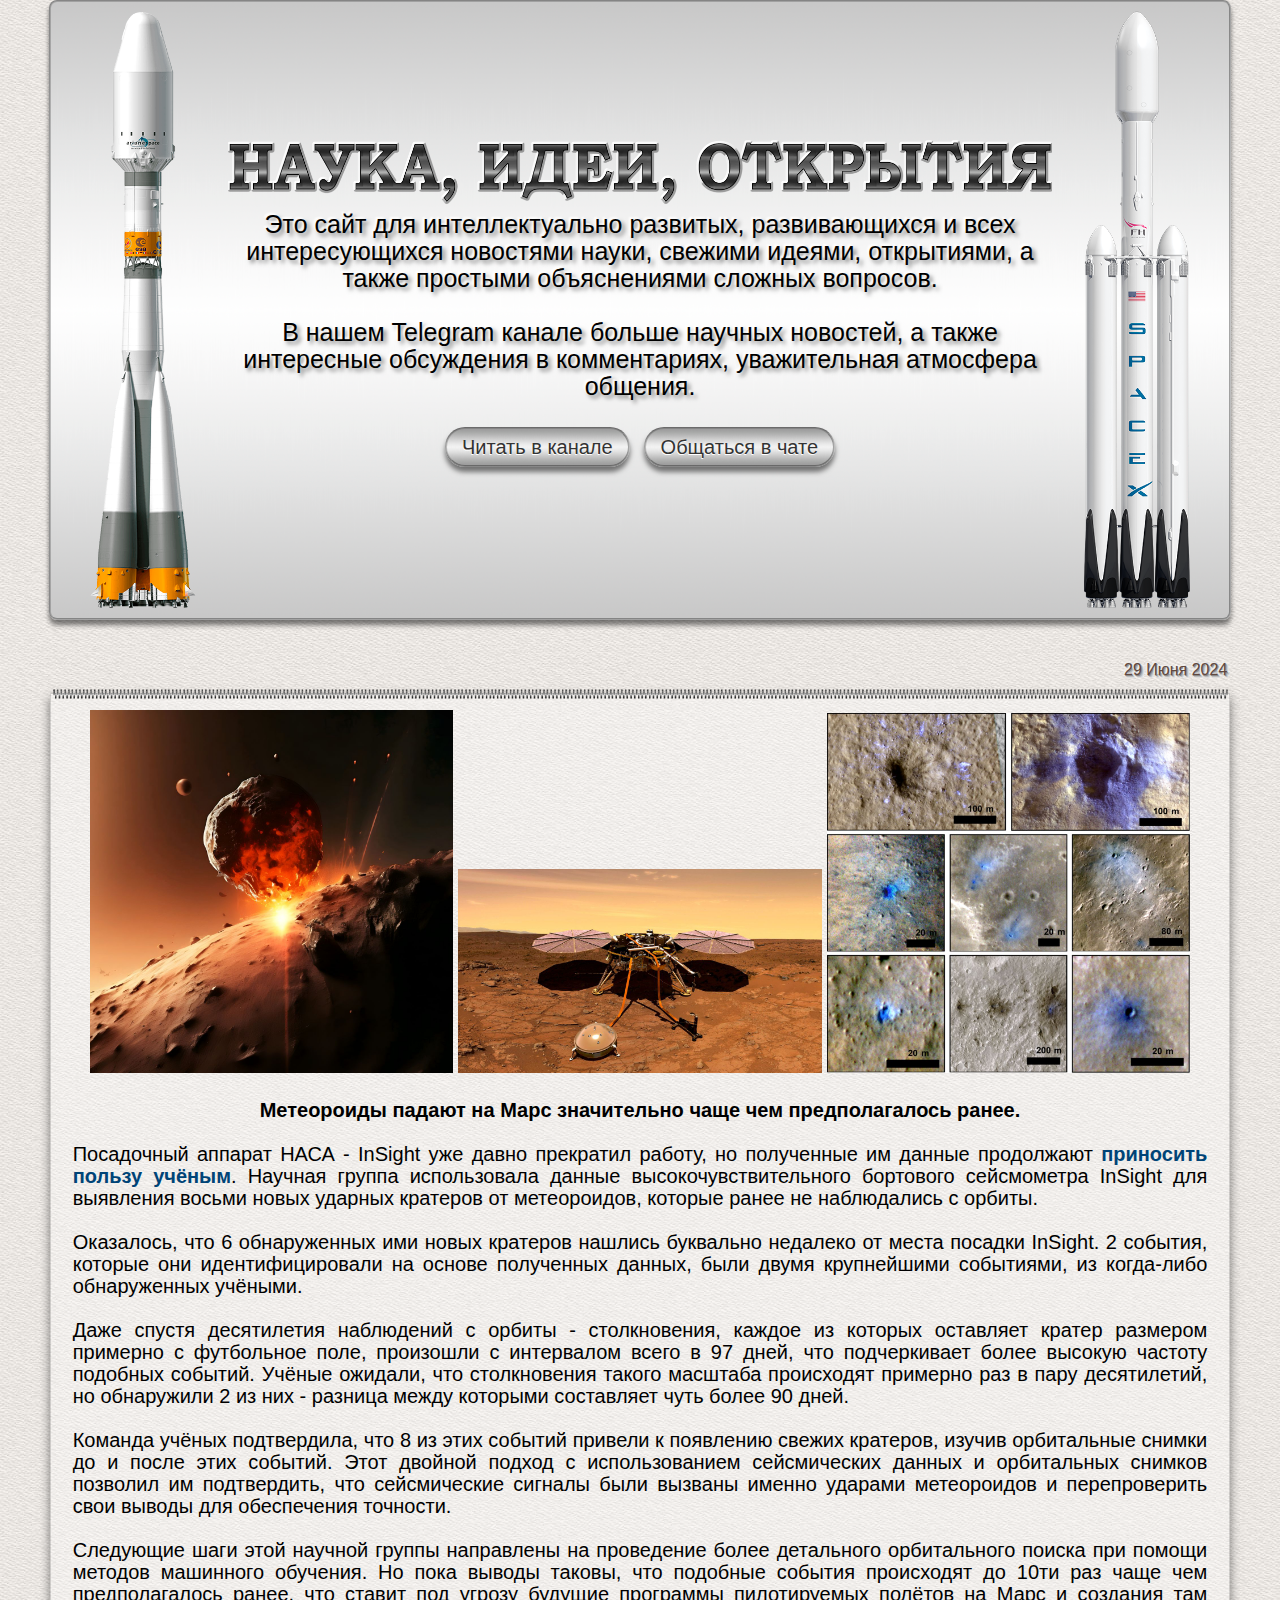
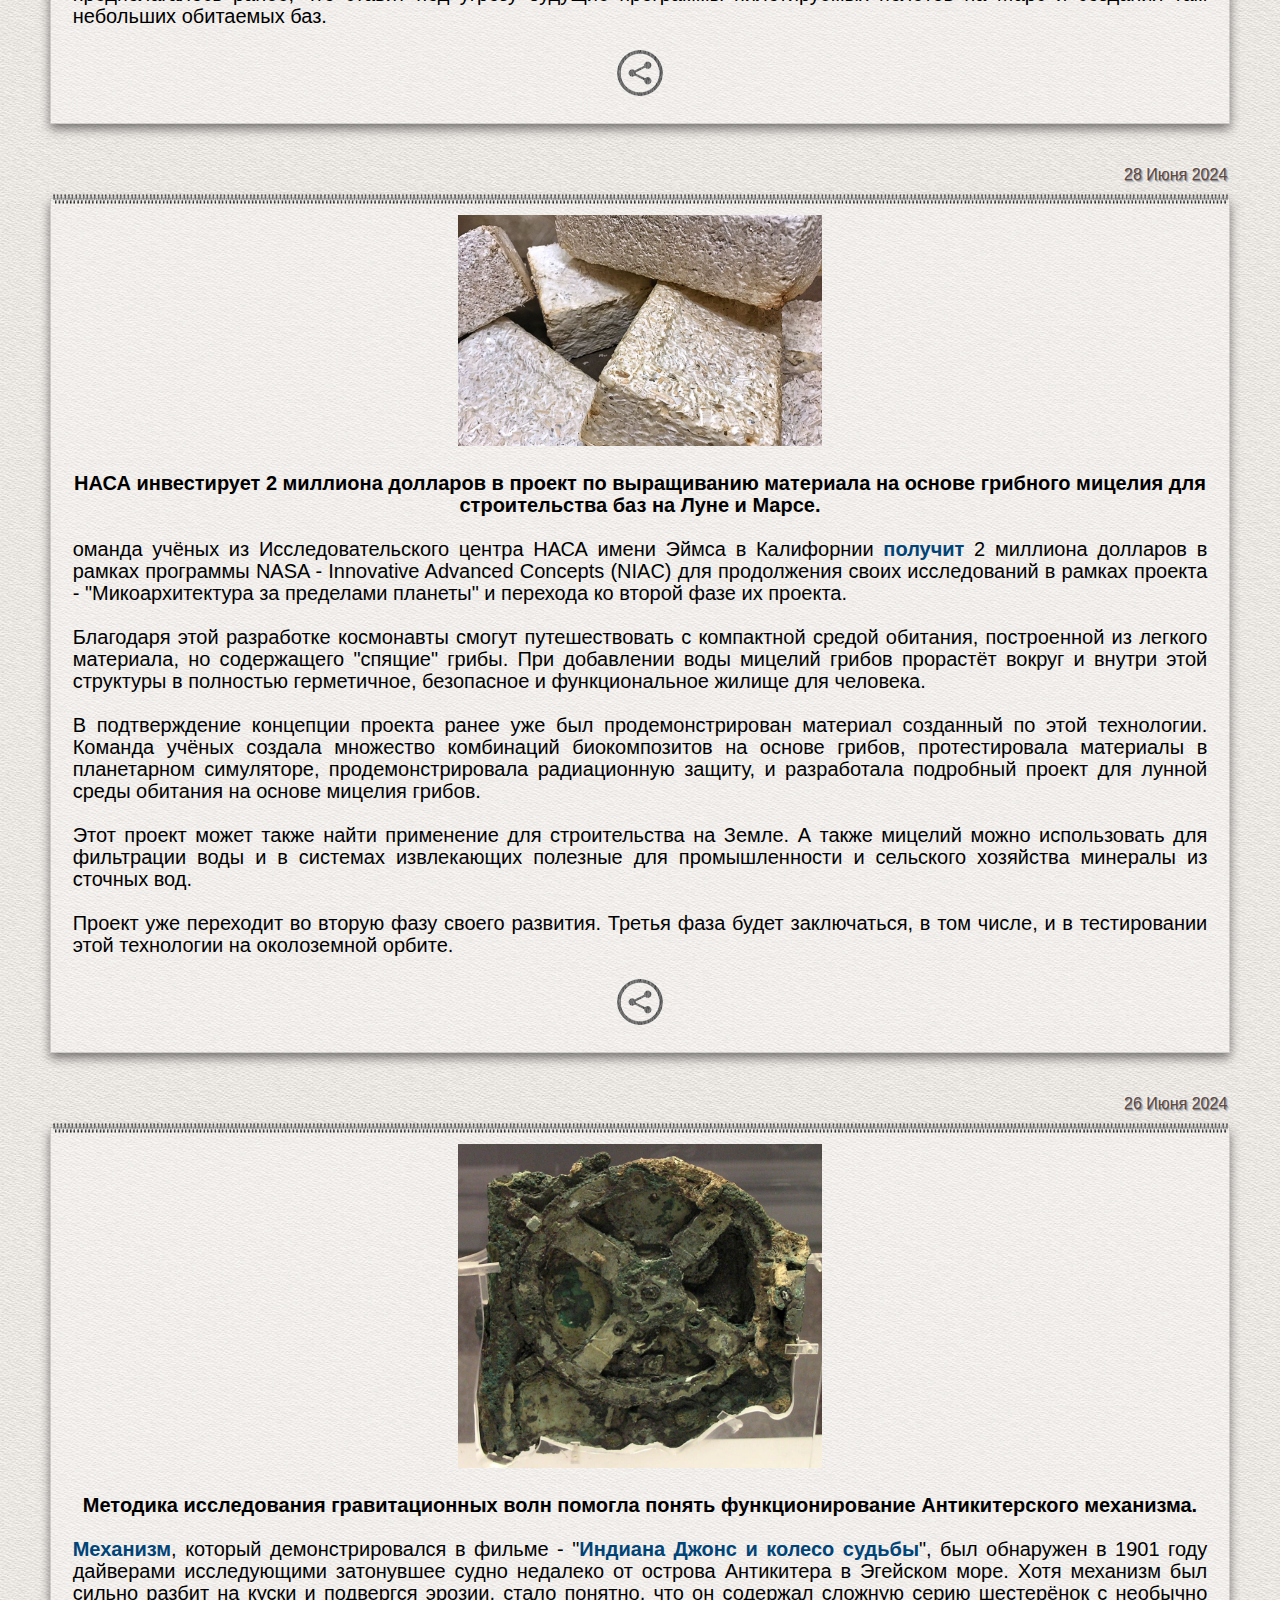
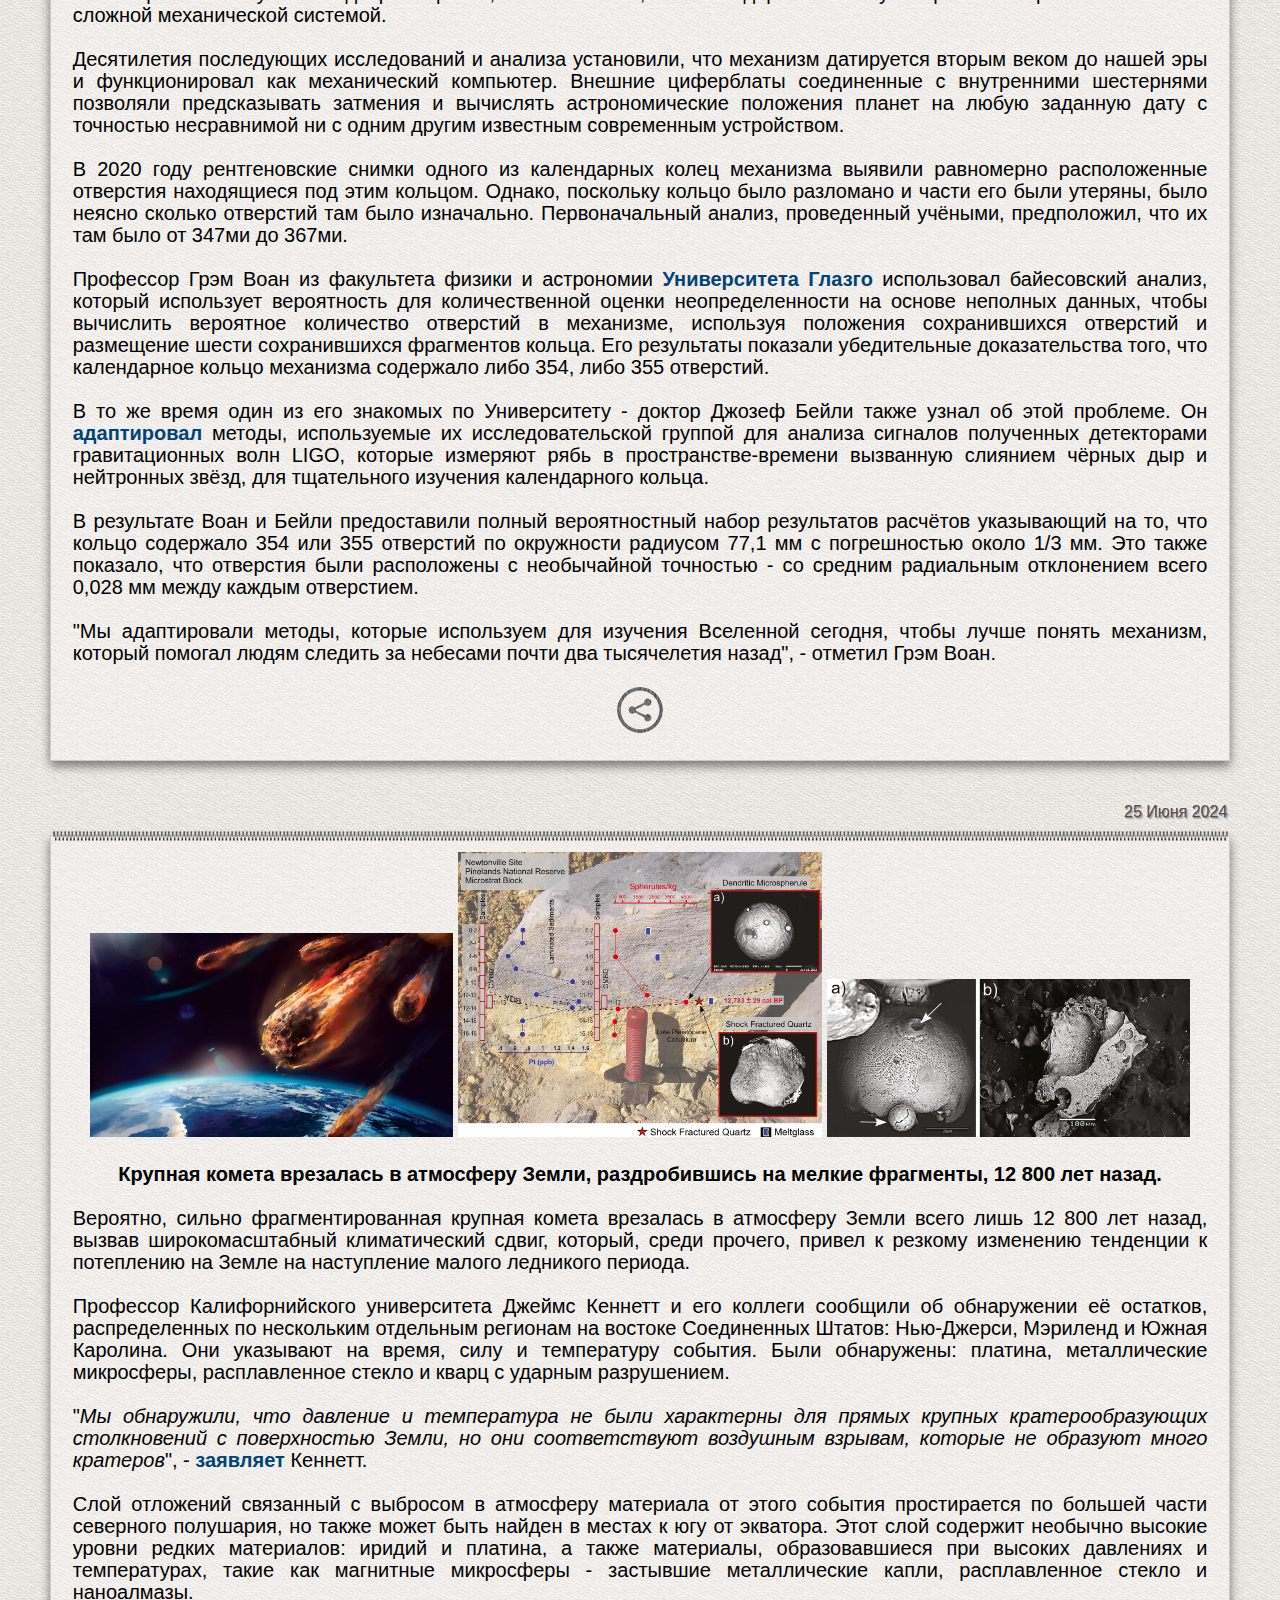
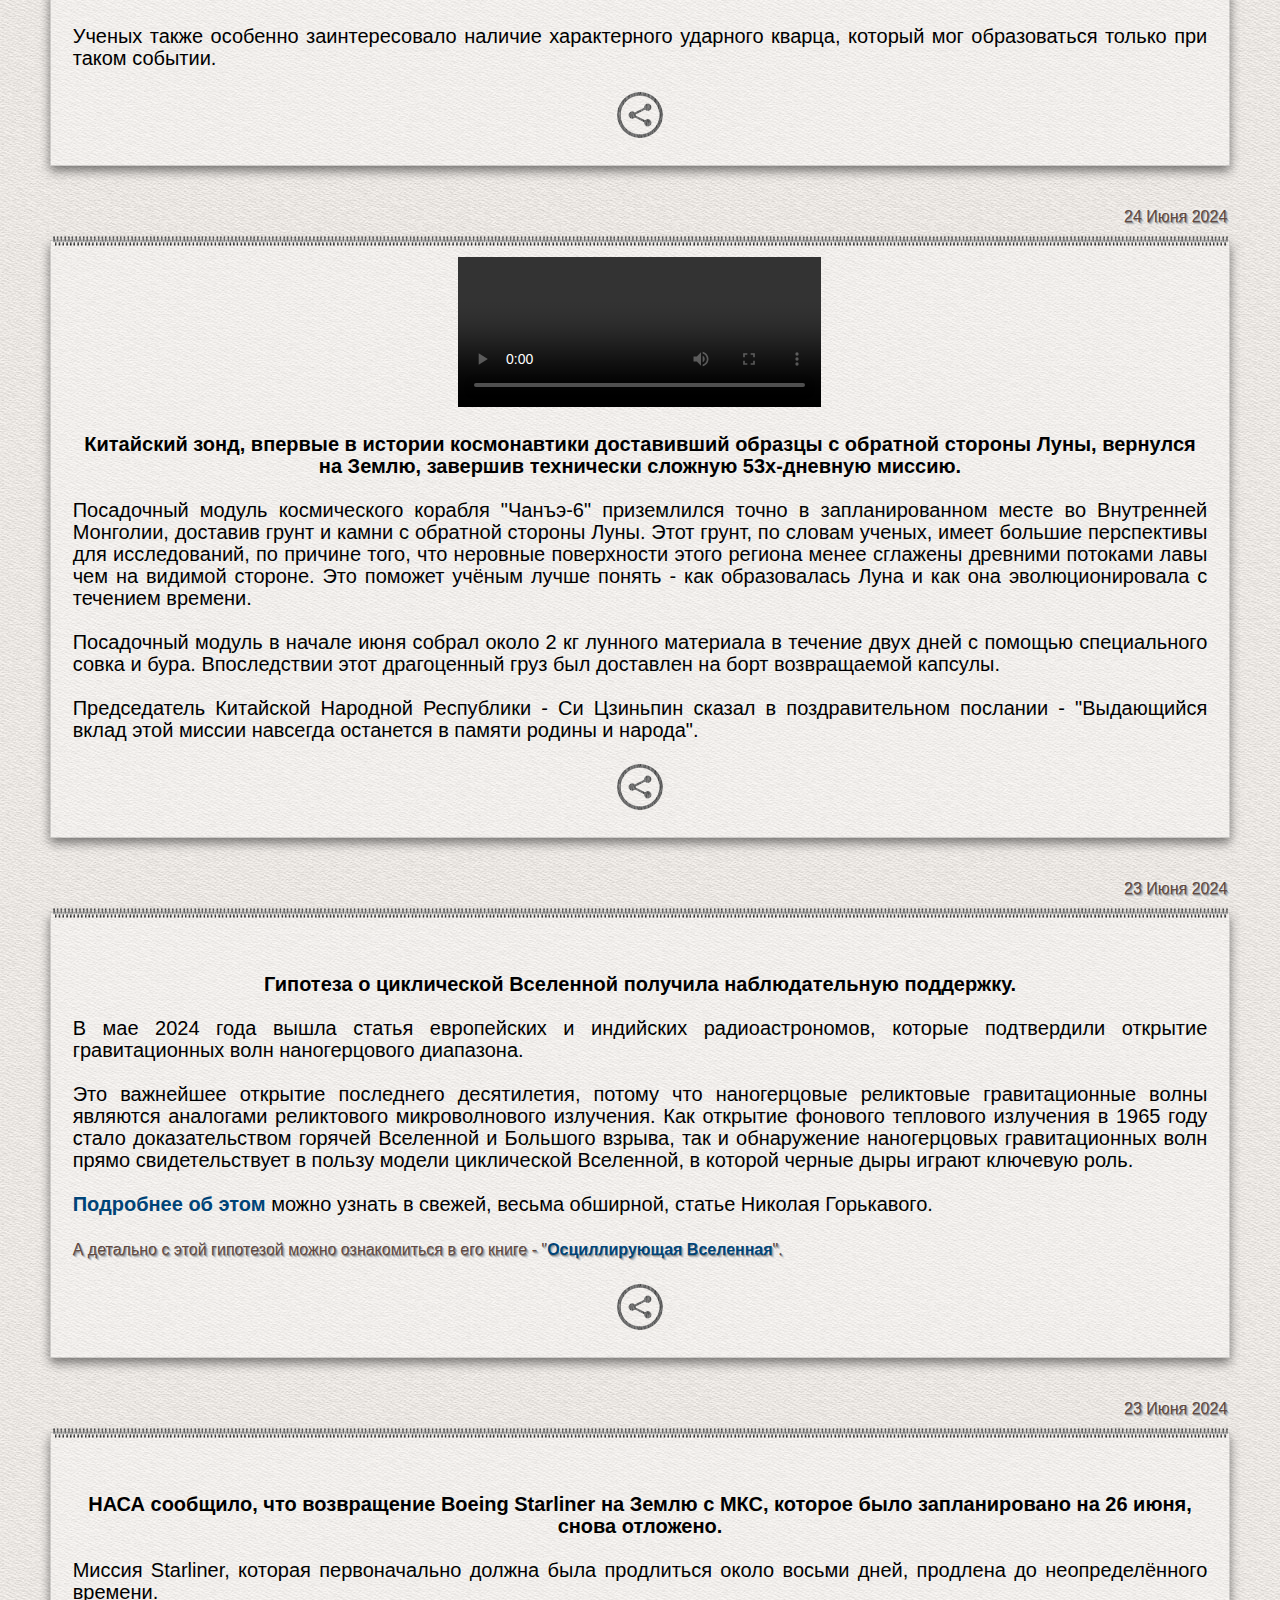
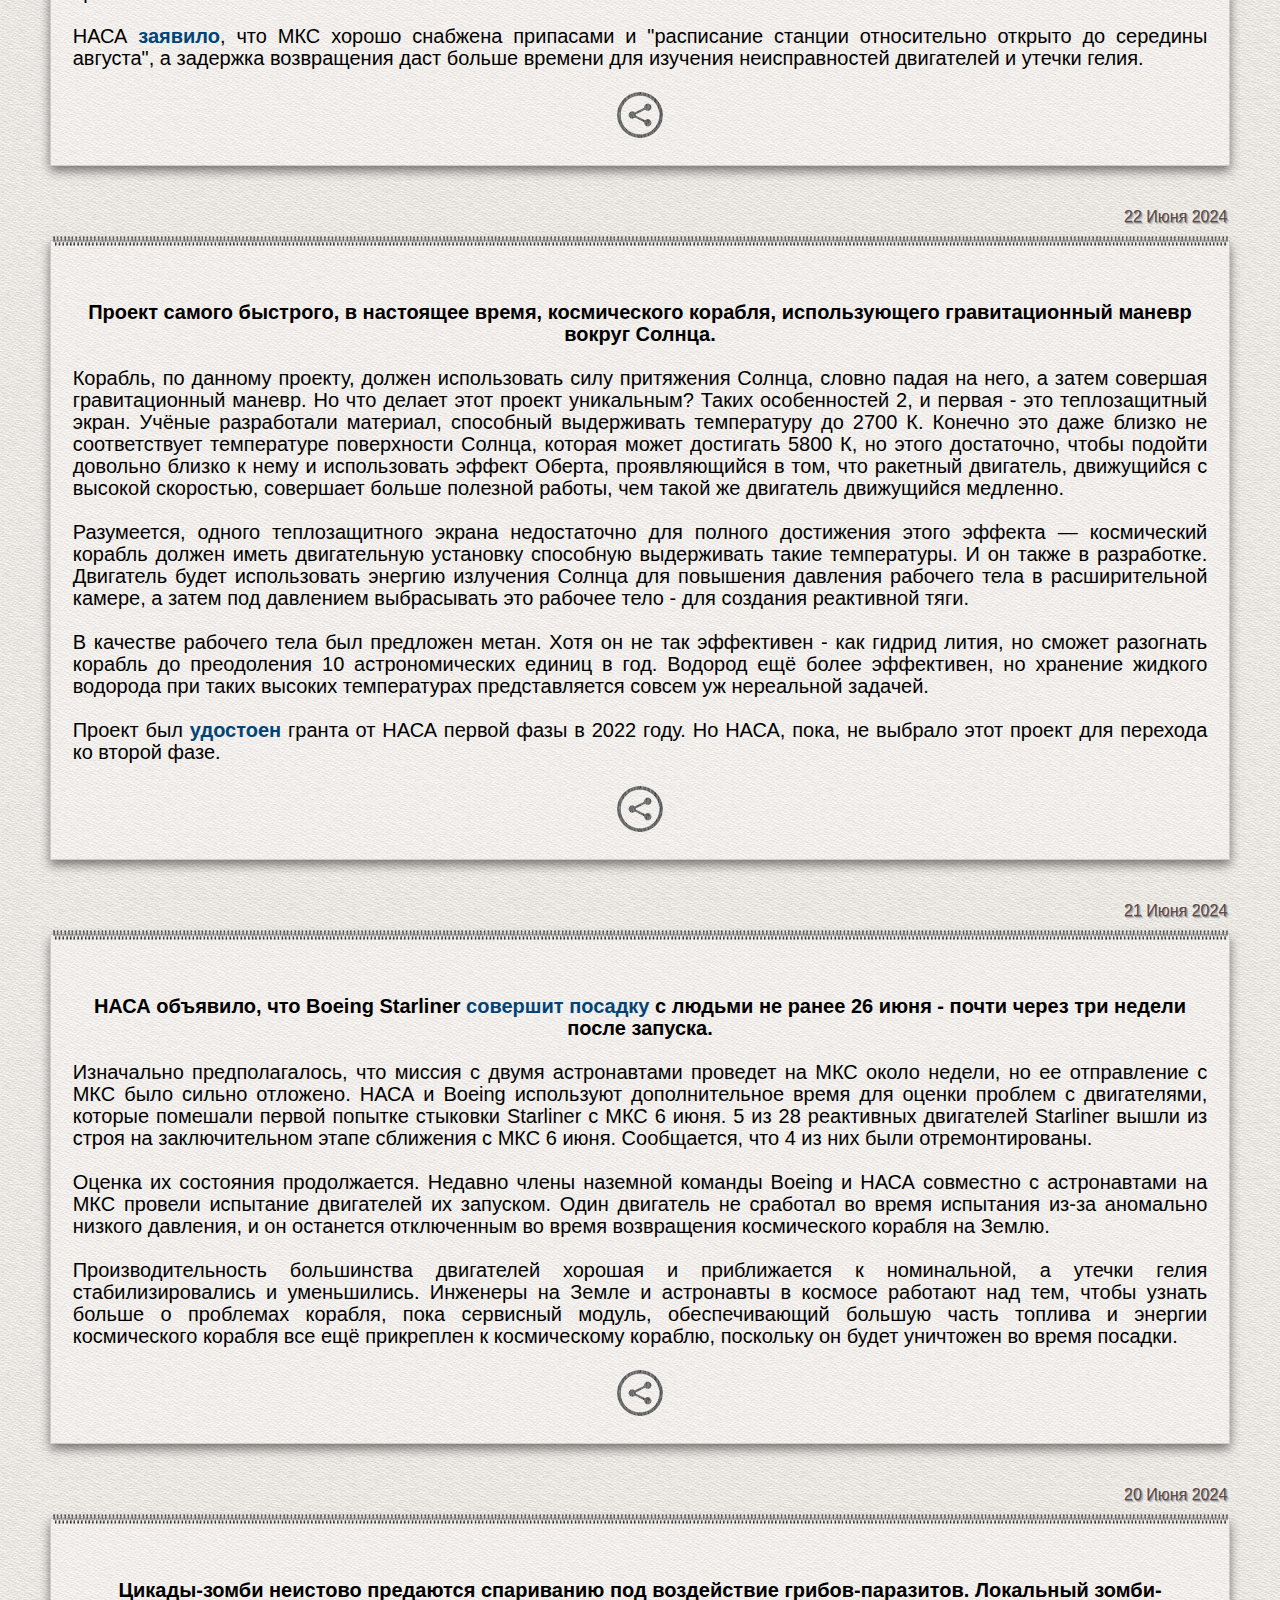
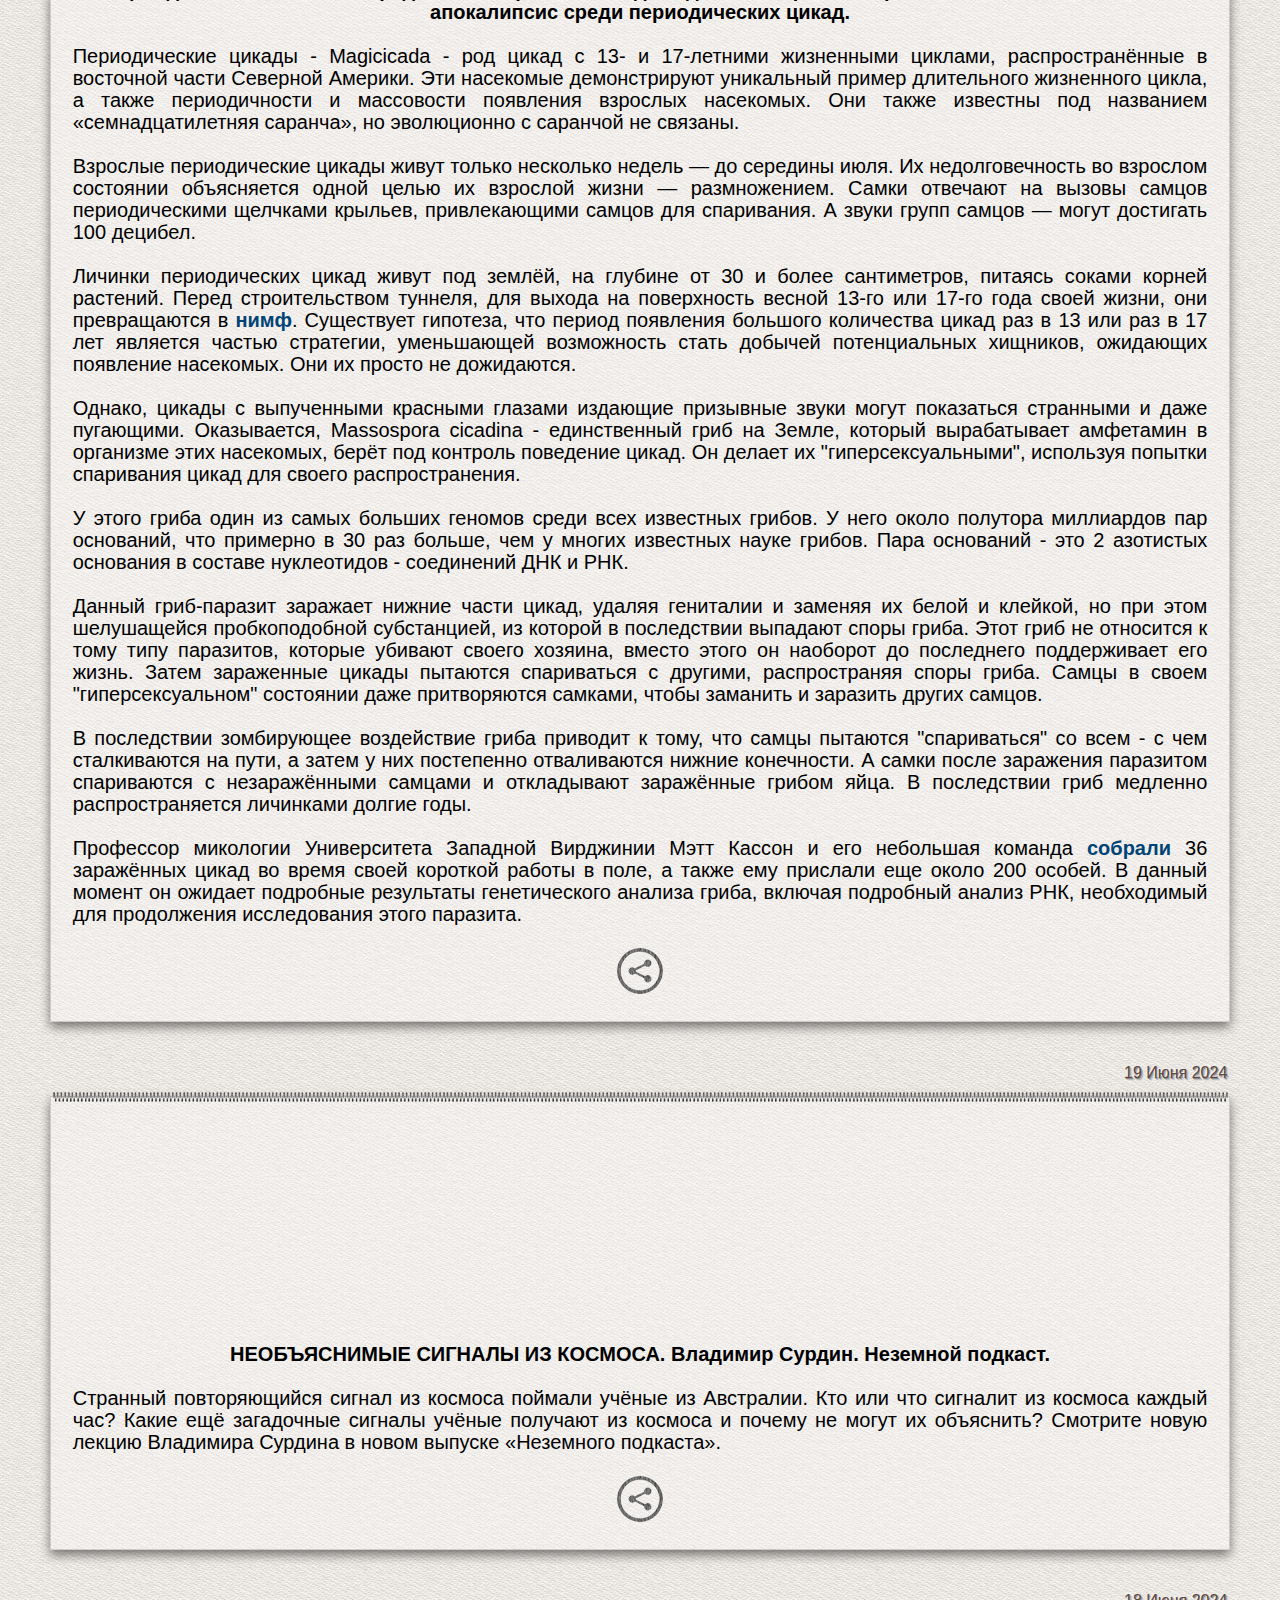
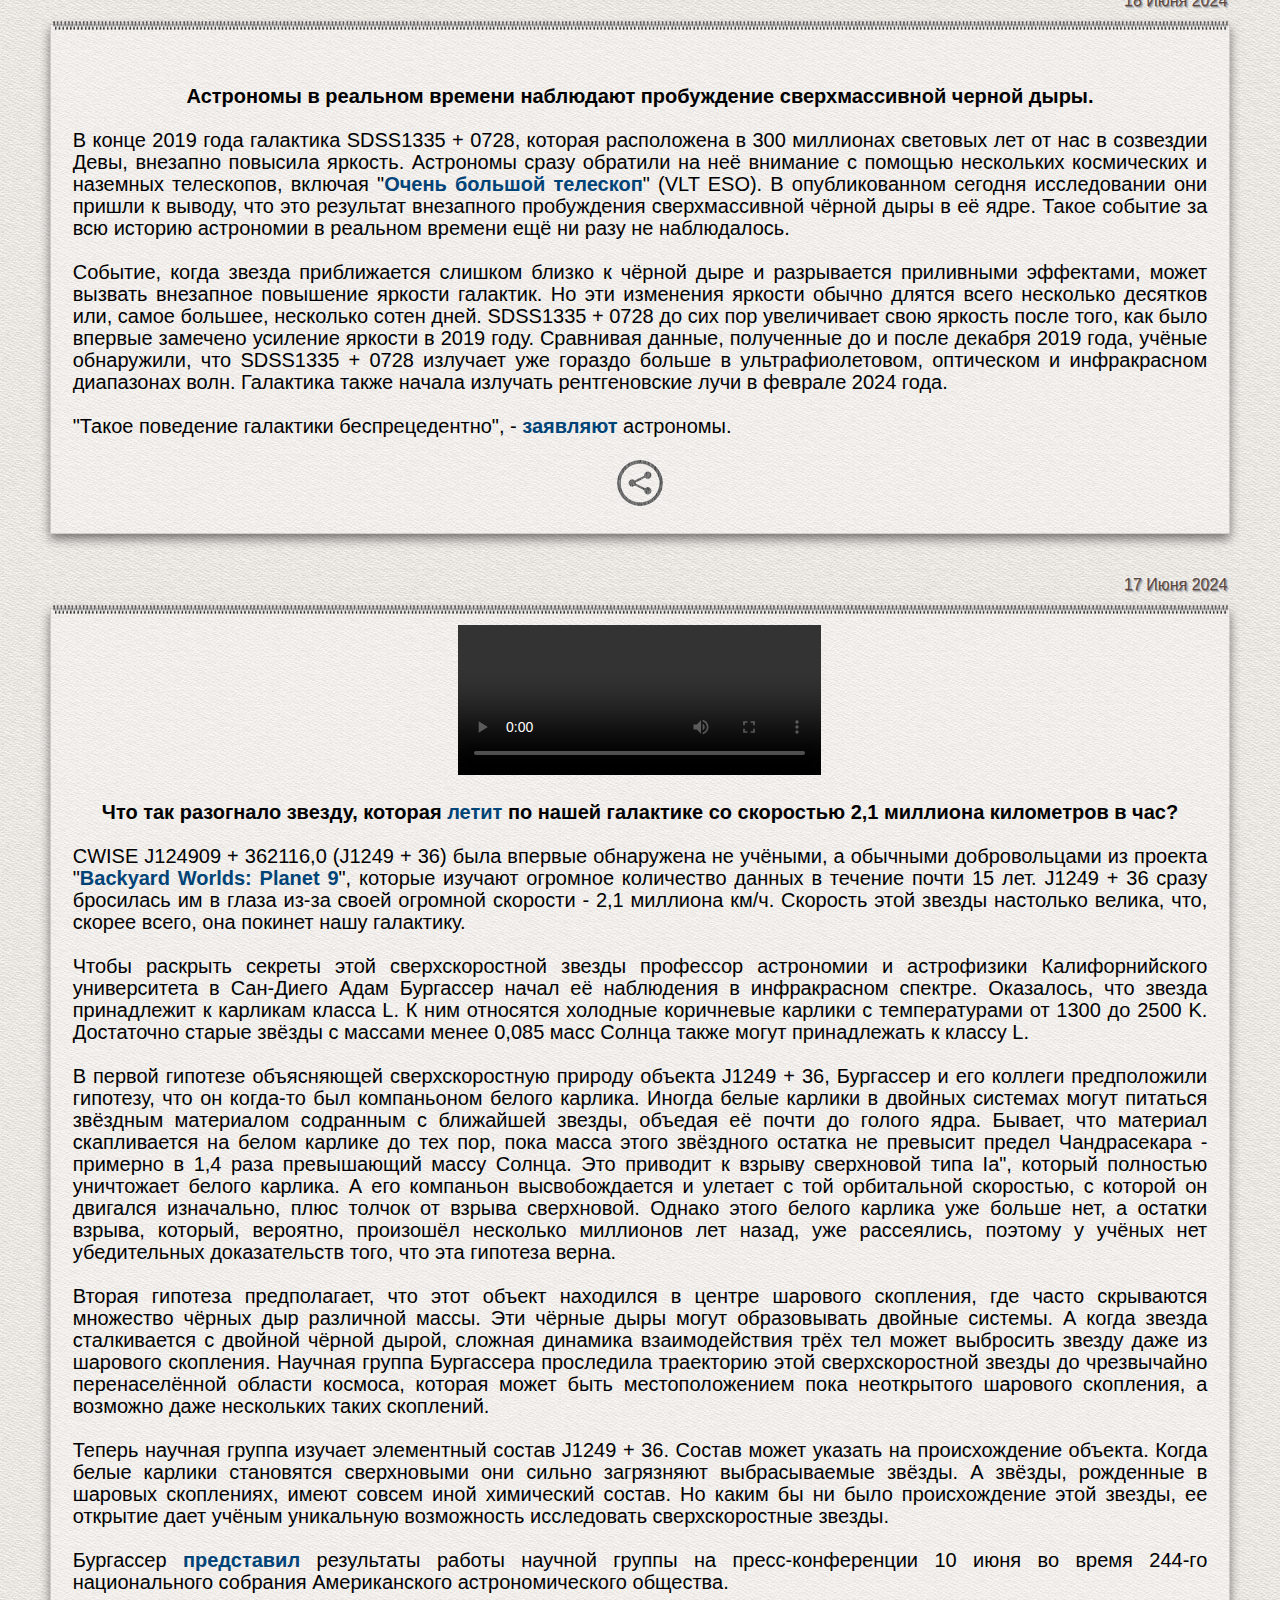
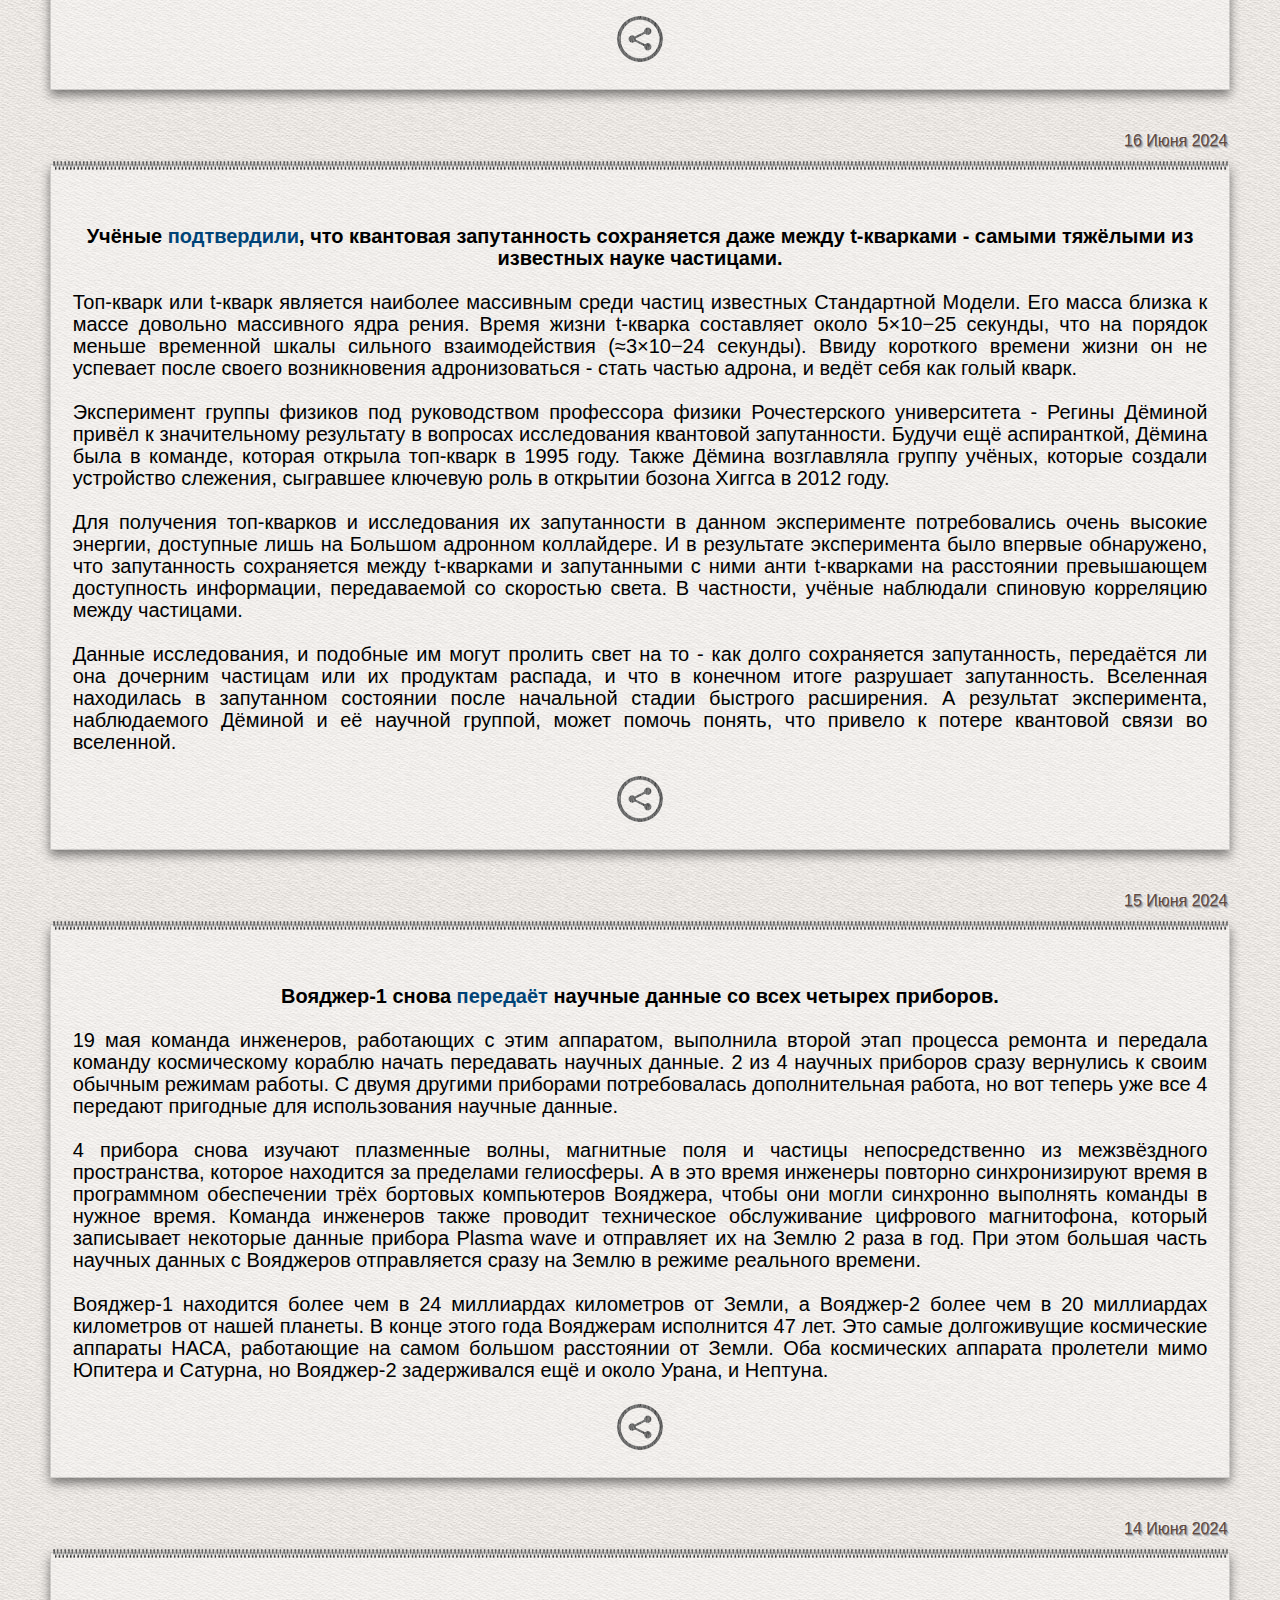
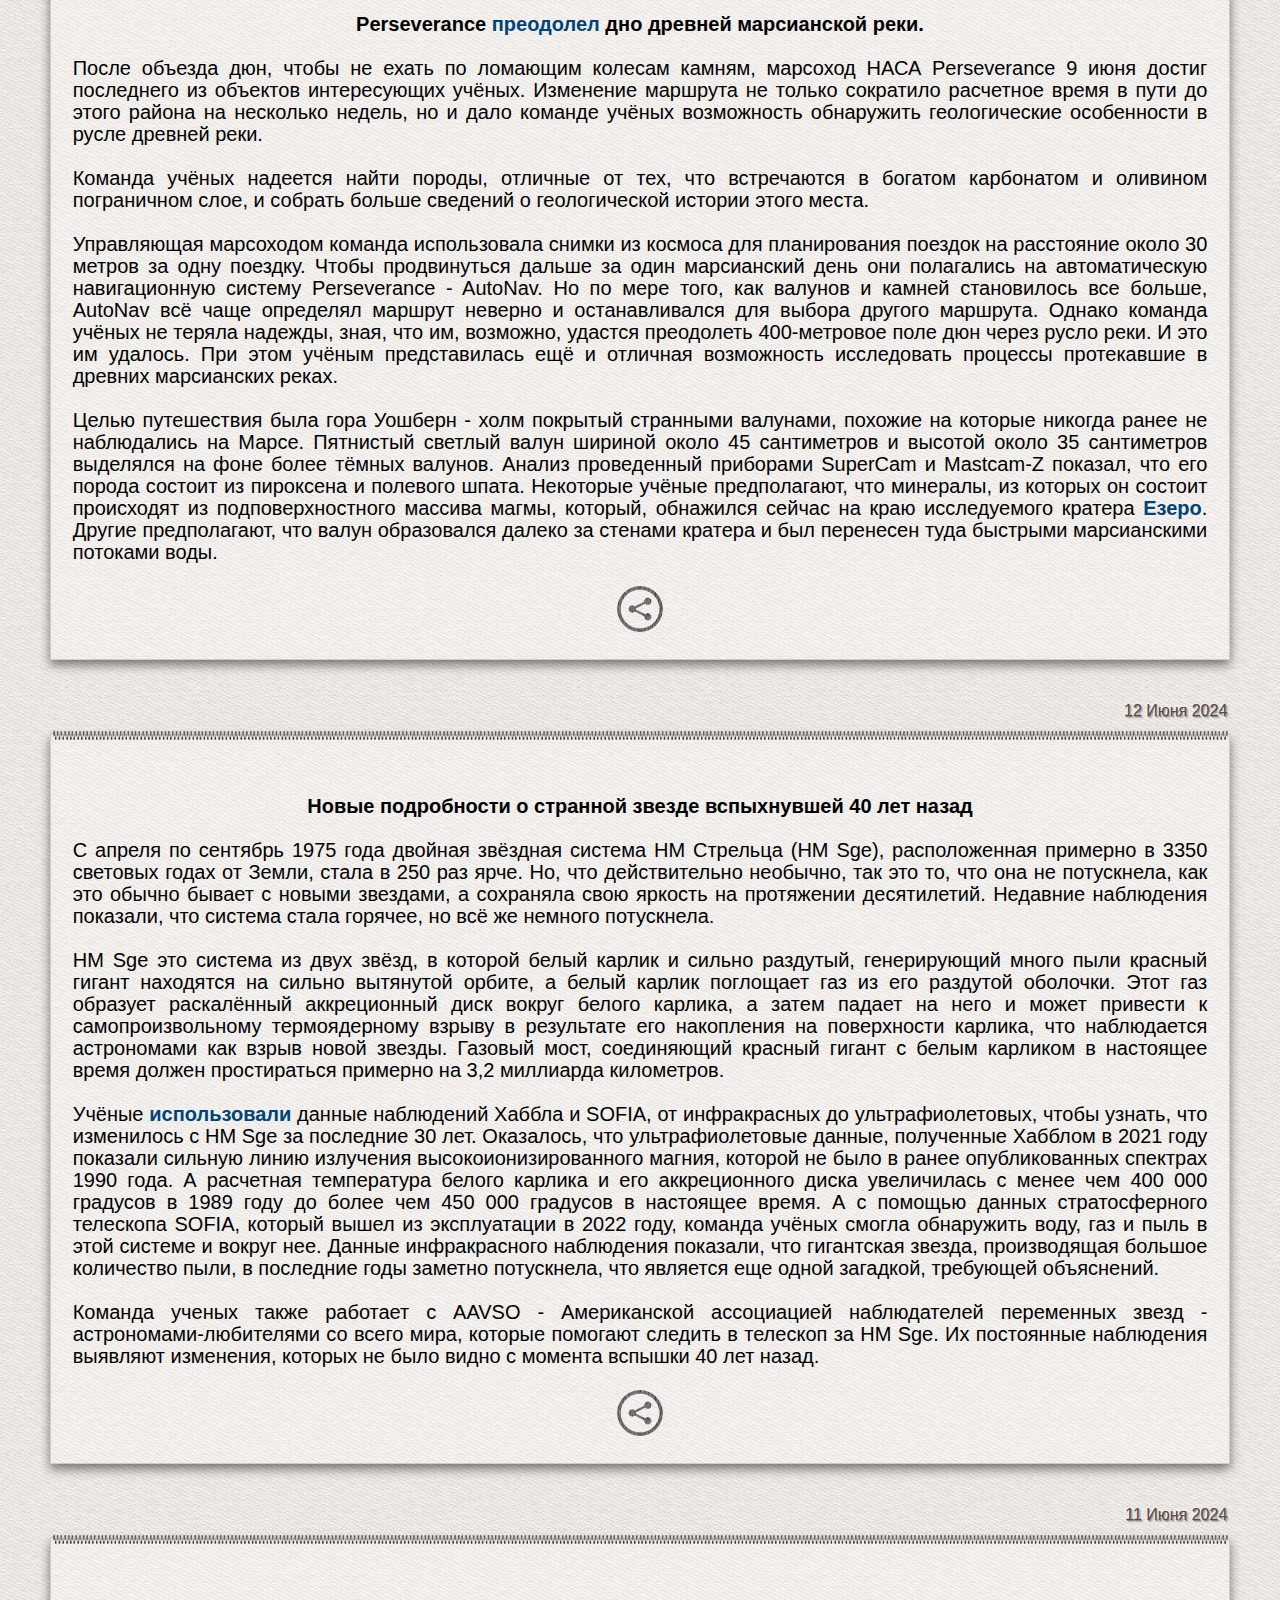
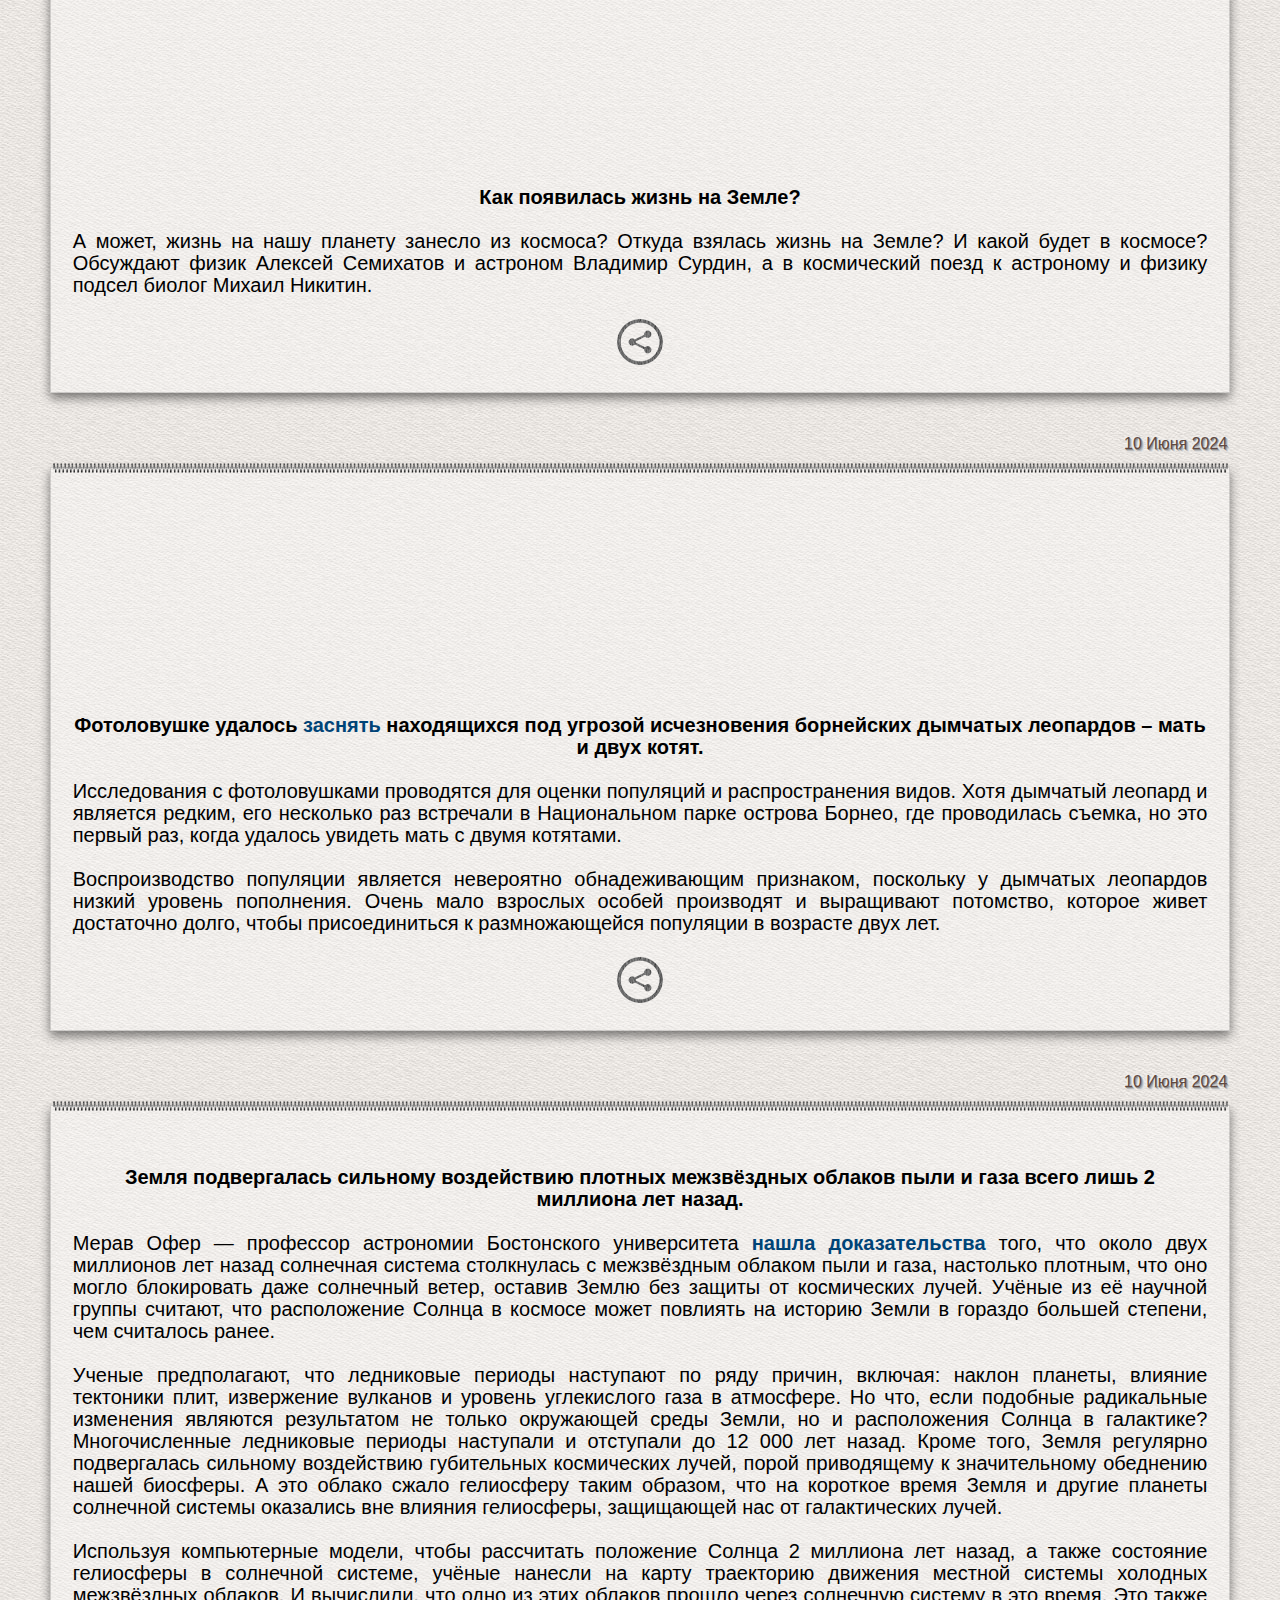
==== index.html @ 0861d9f0 "Add files via upload" ====
<!DOCTYPE html>
<html>

 <head>

  <meta charset="utf-8"/>
  <meta name="viewport" content="width=device-width, initial-scale=1.0">
  <meta name="description" content="Последние новости науки. Сайт для интеллектуально развитых, развивающихся и всех интересующихся новостями науки, свежими идеями, открытиями, а также простыми объяснениями сложных вопросов.">
  <meta name="keywords" content="Вселенная, Черные дыры, Астрономия, Астрономы, Телескопы, Обсерватория, Cурдин, Семихатов, Квантовая, Физика, Химия, Биология. Нейтронные Звёзды, Квазары, Время, Тёмная материя, Экзопланеты, Странные животные">
  
  

<meta name="google-site-verification" content="pLcS-M-FrYEwlD7__pFFIyG9a64_NzatBJHWnDlPsLo" />

<meta name="yandex-verification" content="0832411950f7db19" />

<meta property="og:title" content="Наука, идеи, открытия.">
<meta property="og:site_name" content="intcan.ru">
<meta property="og:url" content="http://intcan.ru">
<meta property="og:description" content="Информация для интеллектуально развитых, развивающихся и всех интересующихся новостями науки, свежими идеями, открытиями, а также простыми объяснениями сложных вопросов.">
<meta property="og:image" content="http://intcan.ru/logo/bh.png">
<meta property="og:image:width" content="512"/>
<meta property="og:image:height" content="512"/>

  
<title>Последние новости науки. Просто о сложном. Вселенная. Черные дыры. Квазары. Время. Темная материя. Экзопланеты. Странные животные. Океан. Астрономия. Физика. Химия. Биология.</title>
 
<link href="css/style.css" rel="stylesheet" media="screen and (min-width: 800px)"/>
<link href="css/mstyle.css" rel="stylesheet" media="screen and (max-width: 800px)"/>

<link rel="icon" href="http://intcan.ru/favicon.ico" type="image/x-icon">

 </head>

<body onload="CheckLocation(); "background="logo/fon.png" bgcolor="#f0e8e0">
 

<div class="page_wrap">

<div class="page_header">
   
	 
<div align="center">

<zgi><div class="normal"><img src="./logo/r1.png" style="width: 100%; height: 100%"></div></zgi>

<zgt><img src="./logo/intro.png" style="width: 100%; height: 100%" title="Вы читаете Web-версию Telegram канала – «Наука, Идеи, Открытия».">

Это сайт для интеллектуально развитых, развивающихся и всех интересующихся новостями науки, свежими идеями, открытиями, а также простыми объяснениями сложных вопросов.<br><br>
В нашем Telegram канале больше научных новостей, а также интересные обсуждения в комментариях, уважительная атмосфера общения.<br><br>

<baton><a style=font-weight:normal href="https://t.me/samintell"><font color="#333333">Читать в канале</font></a></baton>&nbsp
<baton><a style=font-weight:normal color=#000000 href="https://t.me/intgrp"><font color="#333333">Общаться в чате</font></a></baton></zgt>

<zgi><div class="normal"><img src="./logo/r2.png" style="width: 100%; height: 100%"></div></zgi></div>

</div>

<div class="page_body chat_page"><p><a name="up"></a></p>

















<div class="message service" id="message-1"><div class="body details">  
	 
29 Июня 2024 </div></div> <img loading="lazy"  src="./logo/line.png" style="width: 100%; height: 100%"><div class="message default clearfix" id="0">

<st><a name="id121"><div align="center">

<a href="photos/133.jpg"><img loading="lazy"  src="./photos/133.jpg" style="width: 32%; height: 32%"></a>

<a href="photos/134.jpg"><img loading="lazy"  src="./photos/134.jpg" style="width: 32%; height: 32%"></a>

<a href="photos/135.jpg"><img loading="lazy"  src="./photos/135.jpg" style="width: 32%; height: 32%"></a>

<br><br><b>Метеороиды падают на Марс значительно чаще чем предполагалось ранее.</b><br><br></div>

Посадочный аппарат НАСА - InSight уже давно прекратил работу, но полученные им данные продолжают <a href="https://www.science.org/doi/10.1126/sciadv.adk7615">приносить пользу учёным</a>. Научная группа использовала данные высокочувствительного бортового сейсмометра InSight для выявления восьми новых ударных кратеров от метеороидов, которые ранее не наблюдались с орбиты.<br><br>Оказалось, что 6 обнаруженных ими новых кратеров нашлись буквально недалеко от места посадки InSight. 2 события, которые они идентифицировали на основе полученных данных, были двумя крупнейшими событиями, из когда-либо обнаруженных учёными.<br><br>Даже спустя десятилетия наблюдений с орбиты - столкновения, каждое из которых оставляет кратер размером примерно с футбольное поле, произошли с интервалом всего в 97 дней, что подчеркивает более высокую частоту подобных событий. Учёные ожидали, что столкновения такого масштаба происходят примерно раз в пару десятилетий, но обнаружили 2 из них - разница между которыми составляет чуть более 90 дней.<br><br>
Команда учёных подтвердила, что 8 из этих событий привели к появлению свежих кратеров, изучив орбитальные снимки до и после этих событий. Этот двойной подход с использованием сейсмических данных и орбитальных снимков позволил им подтвердить, что сейсмические сигналы были вызваны именно ударами метеороидов и перепроверить свои выводы для обеспечения точности. <br><br>Следующие шаги этой научной группы направлены на проведение более детального орбитального поиска при помощи методов машинного обучения. Но пока выводы таковы, что подобные события происходят до 10ти раз чаще чем предполагалось ранее, что ставит под угрозу будущие программы пилотируемых полётов на Марс и создания там небольших обитаемых баз.
<div align="center"><br><a class="mob" class="mob" href="#id121" title="Скопируйте эту ссылку, чтобы поделиться этой статьёй."><img loading="lazy"  src="./logo/link.png"></a></div></st></div>


<div class="message service" id="message-1"><div class="body details">  
	 
28 Июня 2024 </div></div> <img loading="lazy"  src="./logo/line.png" style="width: 100%; height: 100%"><div class="message default clearfix" id="0">

<st><a name="id120"><div align="center">

<a href="photos/132.jpg"><img loading="lazy"  src="./photos/132.jpg" style="width: 32%; height: 32%"></a>

<br><br><b>НАСА инвестирует 2 миллиона долларов в проект по выращиванию материала на основе грибного мицелия для строительства баз на Луне и Марсе.</b><br><br></div>

оманда учёных из Исследовательского центра НАСА имени Эймса в Калифорнии <a href="https://www.nasa.gov/news-release/nasa-advances-research-to-grow-habitats-in-space-from-fungi/">получит</a> 2 миллиона долларов в рамках программы NASA - Innovative Advanced Concepts (NIAC) для продолжения своих исследований в рамках проекта - &quot;Микоархитектура за пределами планеты&quot; и перехода ко второй фазе их проекта. <br><br>Благодаря этой разработке космонавты смогут путешествовать с компактной средой обитания, построенной из легкого материала, но содержащего &quot;спящие&quot; грибы. При добавлении воды мицелий грибов прорастёт вокруг и внутри этой структуры в полностью герметичное, безопасное и функциональное жилище для человека.<br><br>
В подтверждение концепции проекта ранее уже был продемонстрирован материал созданный по этой технологии. Команда учёных создала множество комбинаций биокомпозитов на основе грибов, протестировала материалы в планетарном симуляторе, продемонстрировала радиационную защиту, и разработала подробный проект для лунной среды обитания на основе мицелия грибов. <br><br>Этот проект может также найти применение для строительства на Земле. А также мицелий можно использовать для фильтрации воды и в системах извлекающих полезные для промышленности и сельского хозяйства минералы из сточных вод.<br><br>Проект уже переходит во вторую фазу своего развития. Третья фаза будет заключаться, в том числе, и в тестировании этой технологии на околоземной орбите.
<div align="center"><br><a class="mob" class="mob" href="#id120" title="Скопируйте эту ссылку, чтобы поделиться этой статьёй."><img loading="lazy"  src="./logo/link.png"></a></div></st></div>


<div class="message service" id="message-1"><div class="body details">  
	 
26 Июня 2024 </div></div> <img loading="lazy"  src="./logo/line.png" style="width: 100%; height: 100%"><div class="message default clearfix" id="0">

<st><a name="id119"><div align="center">

<a href="photos/131.jpg"><img loading="lazy"  src="./photos/131.jpg" style="width: 32%; height: 32%"></a>

<br><br><b>Методика исследования гравитационных волн помогла понять функционирование Антикитерского механизма.</b><br><br></div>

<a href="https://ru.m.wikipedia.org/wiki/Антикитерский_механизм">Механизм</a>, который демонстрировался в фильме - &quot;<a href="https://www.kinopoisk.ru/film/468846/">Индиана Джонс и колесо судьбы</a>&quot;, был обнаружен в 1901 году дайверами исследующими затонувшее судно недалеко от острова Антикитера в Эгейском море. Хотя механизм был сильно разбит на куски и подвергся эрозии, стало понятно, что он содержал сложную серию шестерёнок с необычно сложной механической системой. <br><br>Десятилетия последующих исследований и анализа установили, что механизм датируется вторым веком до нашей эры и функционировал как механический компьютер. Внешние циферблаты соединенные с внутренними шестернями позволяли предсказывать затмения и вычислять астрономические положения планет на любую заданную дату с точностью несравнимой ни с одним другим известным современным устройством.<br><br>
В 2020 году рентгеновские снимки одного из календарных колец механизма выявили равномерно расположенные отверстия находящиеся под этим кольцом. Однако, поскольку кольцо было разломано и части его были утеряны, было неясно сколько отверстий там было изначально. Первоначальный анализ, проведенный учёными, предположил, что их там было от 347ми до 367ми. <br><br>Профессор Грэм Воан из факультета физики и астрономии <a href="https://www.gla.ac.uk/">Университета Глазго</a> использовал байесовский анализ, который использует вероятность для количественной оценки неопределенности на основе неполных данных, чтобы вычислить вероятное количество отверстий в механизме, используя положения сохранившихся отверстий и размещение шести сохранившихся фрагментов кольца. Его результаты показали убедительные доказательства того, что календарное кольцо механизма содержало либо 354, либо 355 отверстий.<br><br>В то же время один из его знакомых по Университету - доктор Джозеф Бейли также узнал об этой проблеме. Он <a href="https://phys.org/news/2024-06-gravitational-antikythera-mechanism-mystery.html">адаптировал</a> методы, используемые их исследовательской группой для анализа сигналов полученных детекторами гравитационных волн LIGO, которые измеряют рябь в пространстве-времени вызванную  слиянием чёрных дыр и нейтронных звёзд, для тщательного изучения календарного кольца.<br><br>В результате Воан и Бейли предоставили полный вероятностный набор результатов расчётов указывающий на то, что кольцо содержало 354 или 355 отверстий по окружности радиусом 77,1 мм с погрешностью около 1/3 мм. Это также показало, что отверстия были расположены с необычайной точностью - со средним радиальным отклонением всего 0,028 мм между каждым отверстием.<br><br>&quot;Мы адаптировали методы, которые используем для изучения Вселенной сегодня, чтобы лучше понять механизм, который помогал людям следить за небесами почти два тысячелетия назад&quot;, - отметил Грэм Воан.
<div align="center"><br><a class="mob" class="mob" href="#id119" title="Скопируйте эту ссылку, чтобы поделиться этой статьёй."><img loading="lazy"  src="./logo/link.png"></a></div></st></div>


<div class="message service" id="message-1"><div class="body details">  
	 
25 Июня 2024 </div></div> <img loading="lazy"  src="./logo/line.png" style="width: 100%; height: 100%"><div class="message default clearfix" id="0">

<st><a name="id118"><div align="center">

<a href="photos/128.jpg"><img loading="lazy"  src="./photos/128.jpg" style="width: 32%; height: 32%"></a>

<a href="photos/129.jpg"><img loading="lazy"  src="./photos/129.jpg" style="width: 32%; height: 32%"></a>

<a href="photos/130.jpg"><img loading="lazy"  src="./photos/130.jpg" style="width: 32%; height: 32%"></a>

<br><br><b>Крупная комета врезалась в атмосферу Земли, раздробившись на мелкие фрагменты, 12 800 лет назад. </b><br><br></div>

Вероятно, сильно фрагментированная крупная комета врезалась в атмосферу Земли всего лишь 12 800 лет назад, вызвав широкомасштабный климатический сдвиг, который, среди прочего, привел к резкому изменению тенденции к потеплению на Земле на наступление малого ледникого периода. <br><br>Профессор Калифорнийского университета Джеймс Кеннетт и его коллеги сообщили об обнаружении её остатков, распределенных по нескольким отдельным регионам на востоке Соединенных Штатов: Нью-Джерси, Мэриленд и Южная Каролина. Они указывают на время, силу и температуру события. Были обнаружены:  платина, металлические микросферы, расплавленное стекло и кварц с ударным разрушением.<br><br>
&quot;<em>Мы обнаружили, что давление и температура не были характерны для прямых крупных кратерообразующих столкновений с поверхностью Земли, но они соответствуют воздушным взрывам, которые не образуют много кратеров</em>&quot;, - <a href="https://www.scienceopen.com/hosted-document?doi=10.14293/ACI.2024.0003">заявляет</a> Кеннетт. <br><br>Слой отложений связанный с выбросом в атмосферу материала от этого события простирается по большей части северного полушария, но также может быть найден в местах к югу от экватора. Этот слой содержит необычно высокие уровни редких материалов:  иридий и платина, а также материалы, образовавшиеся при высоких давлениях и температурах, такие как магнитные микросферы - застывшие металлические капли, расплавленное стекло и наноалмазы. <br><br>Ученых также особенно заинтересовало наличие характерного ударного кварца, который мог образоваться только при таком событии.
<div align="center"><br><a class="mob" class="mob" href="#id118" title="Скопируйте эту ссылку, чтобы поделиться этой статьёй."><img loading="lazy"  src="./logo/link.png"></a></div></st></div>


<div class="message service" id="message-1"><div class="body details">  
	 
24 Июня 2024 </div></div> <img loading="lazy"  src="./logo/line.png" style="width: 100%; height: 100%"><div class="message default clearfix" id="0">

<st><a name="id117"><div align="center"><video loading="lazy"  controls=2 preload="metadata" loop style="width: 32%; height: 32%" src="video_files/14.mp4"></video></a><br><br>

<b> Китайский зонд, впервые в истории космонавтики доставивший образцы с обратной стороны Луны, вернулся на Землю, завершив технически сложную 53х-дневную миссию. </b><br><br></div>

Посадочный модуль космического корабля &quot;Чанъэ-6&quot; приземлился точно в запланированном месте во Внутренней Монголии, доставив грунт и камни с обратной стороны Луны. Этот грунт, по словам ученых, имеет большие перспективы для исследований, по причине того, что неровные поверхности этого региона менее сглажены древними потоками лавы чем на видимой стороне. Это поможет учёным лучше понять - как образовалась Луна и как она эволюционировала с течением времени. <br><br>Посадочный модуль в начале июня собрал около 2 кг лунного материала в течение двух дней с помощью специального совка и бура. Впоследствии этот драгоценный груз был доставлен на борт возвращаемой капсулы. <br><br>Председатель Китайской Народной Республики - Си Цзиньпин сказал в поздравительном послании - &quot;Выдающийся вклад этой миссии навсегда останется в памяти родины и народа&quot;.
<div align="center"><br><a class="mob" class="mob" href="#id117" title="Скопируйте эту ссылку, чтобы поделиться этой статьёй."><img loading="lazy"  src="./logo/link.png"></a></div></st></div>


<div class="message service" id="message-1"><div class="body details">  
	 
23 Июня 2024 </div></div> <img loading="lazy"  src="./logo/line.png" style="width: 100%; height: 100%"><div class="message default clearfix" id="0">

<st><a name="id116"><div align="center">

<a href="photos/127.jpg"><img loading="lazy"  src="./photos/127.jpg" style="width: 32%; height: 32%"></a>

<br><br><b>Гипотеза о циклической Вселенной получила наблюдательную поддержку.</b><br><br></div>

В мае 2024 года вышла статья европейских и индийских радиоастрономов, которые подтвердили открытие гравитационных волн наногерцового диапазона.<br><br>Это важнейшее открытие последнего десятилетия, потому что наногерцовые реликтовые гравитационные волны являются аналогами реликтового микроволнового излучения. Как открытие фонового теплового излучения в 1965 году стало доказательством горячей Вселенной и Большого взрыва, так и обнаружение наногерцовых гравитационных волн прямо свидетельствует в пользу модели циклической Вселенной, в которой черные дыры играют ключевую роль.<br><br><a href="https://elementy.ru/novosti_nauki/434235/Gipoteza_o_tsiklicheskoy_Vselennoy_poluchila_nablyudatelnuyu_podderzhku">Подробнее об этом</a> можно узнать в свежей, весьма обширной, статье Николая Горькавого.<br><br>

<fl>А детально с этой гипотезой можно ознакомиться в его книге - &quot;<a href=files/5.pdf>Осциллирующая Вселенная</a>&quot;.</fl>

<div align="center"><br><a class="mob" class="mob" href="#id116" title="Скопируйте эту ссылку, чтобы поделиться этой статьёй."><img loading="lazy"  src="./logo/link.png"></a></div></st></div>


<div class="message service" id="message-1"><div class="body details">  
	 
23 Июня 2024 </div></div> <img loading="lazy"  src="./logo/line.png" style="width: 100%; height: 100%"><div class="message default clearfix" id="0">

<st><a name="id115"><div align="center">

<a href="photos/126.jpg"><img loading="lazy"  src="./photos/126.jpg" style="width: 32%; height: 32%"></a>

<br><br><b>НАСА сообщило, что возвращение Boeing Starliner на Землю с МКС, которое было запланировано на 26 июня, снова отложено. </b><br><br></div>

Миссия Starliner, которая первоначально должна была продлиться около восьми дней, продлена до неопределённого времени. <br><br>НАСА <a href="https://phys.org/news/2024-06-boeing-starliner-earth-delayed.html">заявило</a>, что МКС хорошо снабжена припасами и &quot;расписание станции относительно открыто до середины августа&quot;, а задержка возвращения даст больше времени для изучения неисправностей двигателей и утечки гелия.
<div align="center"><br><a class="mob" class="mob" href="#id115" title="Скопируйте эту ссылку, чтобы поделиться этой статьёй."><img loading="lazy"  src="./logo/link.png"></a></div></st></div>


<div class="message service" id="message-1"><div class="body details">  
	 
22 Июня 2024 </div></div> <img loading="lazy"  src="./logo/line.png" style="width: 100%; height: 100%"><div class="message default clearfix" id="0">

<st><a name="id114"><div align="center">

<a href="photos/125.jpg"><img loading="lazy"  src="./photos/125.jpg" style="width: 32%; height: 32%"></a>

<br><br><b>Проект самого быстрого, в настоящее время, космического корабля, использующего гравитационный маневр вокруг Солнца.</b><br><br></div>

Корабль, по данному проекту, должен использовать силу притяжения Солнца, словно падая на него, а затем совершая гравитационный маневр. Но что делает этот проект уникальным?  Таких особенностей 2, и первая - это теплозащитный экран. Учёные разработали материал, способный выдерживать температуру до 2700 К. Конечно это даже близко не соответствует температуре поверхности Солнца, которая может достигать 5800 К, но этого достаточно, чтобы подойти довольно близко к нему и использовать эффект Оберта, проявляющийся в том, что ракетный двигатель, движущийся с высокой скоростью, совершает больше полезной работы, чем такой же двигатель движущийся медленно.<br><br>
Разумеется, одного теплозащитного экрана недостаточно для полного достижения этого эффекта — космический корабль должен иметь двигательную установку способную выдерживать такие температуры. И он также в разработке. Двигатель будет использовать энергию излучения Солнца для повышения давления рабочего тела в расширительной камере, а затем под давлением выбрасывать это рабочее тело - для создания реактивной тяги.<br><br>В качестве рабочего тела был предложен метан. Хотя он не так эффективен - как гидрид лития, но сможет разогнать корабль до преодоления 10 астрономических единиц в год. Водород ещё более эффективен, но хранение жидкого водорода при таких высоких температурах представляется совсем уж нереальной задачей. <br><br>Проект был <a href="https://phys.org/news/2024-06-slingshotting-sun-spacecraft-fastest.html">удостоен</a> гранта от НАСА первой фазы в 2022 году. Но НАСА, пока, не выбрало этот проект для перехода ко второй фазе.
<div align="center"><br><a class="mob" class="mob" href="#id114" title="Скопируйте эту ссылку, чтобы поделиться этой статьёй."><img loading="lazy"  src="./logo/link.png"></a></div></st></div>


<div class="message service" id="message-1"><div class="body details">  
	 
21 Июня 2024 </div></div> <img loading="lazy"  src="./logo/line.png" style="width: 100%; height: 100%"><div class="message default clearfix" id="0">

<st><a name="id112"><div align="center">

<a href="photos/123.jpg"><img loading="lazy"  src="./photos/123.jpg" style="width: 32%; height: 32%"></a>

<a href="photos/124.jpg"><img loading="lazy"  src="./photos/124.jpg" style="width: 32%; height: 32%"></a>

<br><br><b>НАСА объявило, что Boeing Starliner  <a href="https://www.space.com/boeing-starliner-earth-return-delay-june-26-thruster-issues">совершит посадку</a>  с людьми не ранее 26 июня - почти через три недели после запуска. </b><br><br></div>

Изначально предполагалось, что миссия с двумя астронавтами проведет на МКС около недели, но ее отправление с МКС было сильно отложено. НАСА и Boeing используют дополнительное время для оценки проблем с двигателями, которые помешали первой попытке стыковки Starliner с МКС 6 июня. 5 из 28 реактивных двигателей Starliner вышли из строя на заключительном этапе сближения с МКС 6 июня. Сообщается, что 4 из них были отремонтированы.<br><br>
Оценка их состояния  продолжается. Недавно члены наземной команды Boeing и НАСА совместно с астронавтами на МКС провели испытание двигателей их запуском. Один двигатель не сработал во время испытания из-за аномально низкого давления, и он останется отключенным во время возвращения космического корабля на Землю. <br><br>Производительность большинства двигателей хорошая и приближается к номинальной, а утечки гелия  стабилизировались и уменьшились. Инженеры на Земле и астронавты в космосе работают над тем, чтобы узнать больше о проблемах корабля, пока сервисный модуль, обеспечивающий большую часть топлива и энергии космического корабля все ещё прикреплен к космическому кораблю, поскольку он будет уничтожен во время посадки.
<div align="center"><br><a class="mob" class="mob" href="#id112" title="Скопируйте эту ссылку, чтобы поделиться этой статьёй."><img loading="lazy"  src="./logo/link.png"></a></div></st></div>


<div class="message service" id="message-1"><div class="body details">  
	 
20 Июня 2024 </div></div> <img loading="lazy"  src="./logo/line.png" style="width: 100%; height: 100%"><div class="message default clearfix" id="0">

<st><a name="id111"><div align="center">

<a href="photos/120.jpeg"><img loading="lazy"  src="./photos/120.jpg" style="width: 32%; height: 32%"></a>

<a href="photos/121.jpeg"><img loading="lazy"  src="./photos/121.jpg" style="width: 32%; height: 32%"></a>

<a href="photos/122.jpeg"><img loading="lazy"  src="./photos/122.jpg" style="width: 32%; height: 32%"></a>

<br><br><b>Цикады-зомби неистово предаются спариванию под воздействие грибов-паразитов. Локальный зомби-апокалипсис среди периодических цикад.</b><br><br></div>

Периодические цикады - Magicicada - род цикад с 13- и 17-летними жизненными циклами, распространённые в восточной части Северной Америки. Эти насекомые демонстрируют уникальный пример длительного жизненного цикла, а также периодичности и массовости появления взрослых насекомых. Они также известны под названием «семнадцатилетняя саранча», но эволюционно с саранчой не связаны.<br><br> 
Взрослые периодические цикады живут только несколько недель — до середины июля. Их недолговечность во взрослом состоянии объясняется одной целью их взрослой жизни — размножением. Самки отвечают на вызовы самцов периодическими щелчками крыльев, привлекающими самцов для спаривания. А звуки групп самцов — могут достигать 100 децибел.<br><br>
Личинки периодических цикад живут под землёй, на глубине от 30 и более сантиметров, питаясь соками корней растений. Перед строительством туннеля, для выхода на поверхность весной 13-го или 17-го года своей жизни, они превращаются в <a href=https://ru.wikipedia.org/wiki/%D0%9D%D0%B8%D0%BC%D1%84%D0%B0_(%D0%B1%D0%B8%D0%BE%D0%BB%D0%BE%D0%B3%D0%B8%D1%8F)>нимф</a>.  Существует гипотеза, что период появления большого количества цикад раз в 13 или раз в 17 лет является частью стратегии, уменьшающей возможность стать добычей потенциальных хищников, ожидающих появление насекомых. Они их просто не дожидаются.<br><br>  
Однако, цикады с выпученными красными глазами издающие призывные звуки могут показаться странными и даже пугающими. Оказывается, Massospora cicadina - единственный гриб на Земле, который вырабатывает амфетамин в организме этих насекомых, берёт под контроль поведение цикад. Он делает их "гиперсексуальными", используя попытки спаривания цикад для своего распространения.<br><br>
У этого гриба один из самых больших геномов среди всех известных грибов. У него около полутора миллиардов пар оснований, что примерно в 30 раз больше, чем у многих известных науке грибов. Пара оснований - это 2 азотистых основания в составе нуклеотидов - соединений ДНК и РНК.<br><br>
Данный гриб-паразит заражает нижние части цикад, удаляя гениталии и заменяя их белой и клейкой, но при этом шелушащейся пробкоподобной субстанцией, из которой в последствии выпадают споры гриба. Этот гриб не относится к тому типу паразитов, которые убивают своего хозяина, вместо этого он наоборот до последнего поддерживает его жизнь. Затем зараженные цикады пытаются спариваться с другими, распространяя споры гриба. Самцы в своем "гиперсексуальном" состоянии даже притворяются самками, чтобы заманить и заразить других самцов.<br><br>
В последствии зомбирующее воздействие гриба приводит к тому, что самцы пытаются "спариваться" со всем - с чем сталкиваются на пути, а затем у них постепенно отваливаются нижние конечности. А самки после заражения паразитом спариваются с незаражёнными самцами и откладывают заражённые грибом яйца. В последствии гриб медленно распространяется личинками долгие годы.<br><br>
Профессор микологии Университета Западной Вирджинии Мэтт Кассон и его небольшая команда <a href=https://phys.org/news/2024-06-sex-crazed-zombie-cicadas-scientists.html>собрали</a> 36 заражённых цикад во время своей короткой работы в поле, а также ему прислали еще около 200 особей. В данный момент он ожидает подробные результаты генетического анализа гриба, включая подробный анализ РНК, необходимый для продолжения исследования этого паразита.
<div align="center"><br><a class="mob" class="mob" href="#id111" title="Скопируйте эту ссылку, чтобы поделиться этой статьёй."><img loading="lazy"  src="./logo/link.png"></a></div></st></div>


<div class="message service" id="message-1"><div class="body details">  
	 
19 Июня 2024 </div></div> <img loading="lazy"  src="./logo/line.png" style="width: 100%; height: 100%"><div class="message default clearfix" id="0">

<st><a name="id110"></a><div align="center">
	 
	 <iframe src="https://www.youtube.com/embed/BURbx_gfPRk?si=JCNz3Y6MewiORQdf" loading="lazy" frameborder="0" allow="accelerometer; autoplay; clipboard-write; encrypted-media; gyroscope; picture-in-picture; web-share" allowfullscreen></iframe><br><br>
	 
<b>НЕОБЪЯСНИМЫЕ СИГНАЛЫ ИЗ КОСМОСА. Владимир Сурдин. Неземной подкаст.</b><br><br></div>

Странный повторяющийся сигнал из космоса поймали учёные из Австралии. Кто или что сигналит из космоса каждый час? Какие ещё загадочные сигналы учёные получают из космоса и почему не могут их объяснить? 	Смотрите новую лекцию Владимира Сурдина в новом выпуске «Неземного подкаста».
<div align="center"><br><a class="mob" class="mob" href="#id110" title="Скопируйте эту ссылку, чтобы поделиться этой статьёй."><img loading="lazy"  src="./logo/link.png"></a></div></st></div>


<div class="message service" id="message-1"><div class="body details">  
	 
18 Июня 2024 </div></div> <img loading="lazy"  src="./logo/line.png" style="width: 100%; height: 100%"><div class="message default clearfix" id="0">

<st><a name="id109"><div align="center">

<a href="photos/119.jpg"><img loading="lazy"  src="./photos/119.jpg" style="width: 32%; height: 32%"></a>

<br><br><b>Астрономы в реальном времени наблюдают пробуждение сверхмассивной черной дыры.</b><br><br></div>

В конце 2019 года галактика SDSS1335 + 0728, которая расположена в 300 миллионах световых лет от нас в созвездии Девы, внезапно повысила яркость. Астрономы сразу обратили на неё внимание с помощью нескольких космических и наземных телескопов, включая &quot;<a href="https://ru.wikipedia.org/wiki/Very_Large_Telescope">Очень большой телескоп</a>&quot; (VLT ESO). В опубликованном сегодня исследовании они пришли к выводу, что это результат внезапного пробуждения сверхмассивной чёрной дыры в её ядре. Такое событие за всю историю астрономии в реальном времени ещё ни разу не наблюдалось.<br><br>
Событие, когда звезда приближается слишком близко к чёрной дыре и разрывается приливными эффектами, может вызвать внезапное повышение яркости галактик. Но эти изменения яркости обычно длятся всего несколько десятков или, самое большее, несколько сотен дней. SDSS1335 + 0728 до сих пор увеличивает свою яркость после того, как было впервые замечено усиление яркости в 2019 году. Сравнивая данные, полученные до и после декабря 2019 года, учёные обнаружили, что SDSS1335 + 0728 излучает уже гораздо больше в ультрафиолетовом, оптическом и инфракрасном диапазонах волн. Галактика также начала излучать рентгеновские лучи в феврале 2024 года.<br><br>&quot;Такое поведение галактики беспрецедентно&quot;, - <a href="https://phys.org/news/2024-06-astronomers-massive-black-hole-awaken.html">заявляют</a> астрономы.
<div align="center"><br><a class="mob" class="mob" href="#id109" title="Скопируйте эту ссылку, чтобы поделиться этой статьёй."><img loading="lazy"  src="./logo/link.png"></a></div></st></div>


<div class="message service" id="message-1"><div class="body details">  
	 
17 Июня 2024 </div></div> <img loading="lazy"  src="./logo/line.png" style="width: 100%; height: 100%"><div class="message default clearfix" id="0">

<st><a name="id108"><div align="center"><video loading="lazy"  controls=2 preload="metadata" loop style="width: 32%; height: 32%" src="video_files/12.mp4"></video></a><br><br>

<b>Что так разогнало звезду, которая <a href="https://www.space.com/hypervelocity-star-milky-way-black-hole-white-dwarf">летит</a> по нашей галактике со скоростью 2,1 миллиона километров в час?</b><br><br></div>

CWISE J124909 + 362116,0 (J1249 + 36) была впервые обнаружена не учёными, а обычными добровольцами из проекта &quot;<a href="https://www.zooniverse.org/projects/marckuchner/backyard-worlds-planet-9">Backyard Worlds: Planet 9</a>&quot;, которые изучают огромное количество данных в течение почти 15 лет. J1249 + 36 сразу бросилась им в глаза из-за своей огромной скорости - 2,1 миллиона км/ч. Скорость этой звезды настолько велика, что, скорее всего, она покинет нашу галактику.<br><br>Чтобы раскрыть секреты этой сверхскоростной звезды профессор астрономии и астрофизики Калифорнийского университета в Сан-Диего Адам Бургассер начал её наблюдения в инфракрасном спектре. Оказалось, что звезда принадлежит к карликам класса L. К ним относятся холодные коричневые карлики с температурами от 1300 до 2500 K. Достаточно старые звёзды с массами менее 0,085 масс Солнца также могут принадлежать к классу L.<br><br>
В первой гипотезе объясняющей сверхскоростную природу объекта  J1249 + 36, Бургассер и его коллеги предположили гипотезу, что он когда-то был компаньоном белого карлика. Иногда белые карлики в двойных системах могут питаться звёздным материалом содранным с ближайшей звезды, объедая её почти до голого ядра. Бывает, что материал скапливается на белом карлике до тех пор, пока масса этого звёздного остатка не превысит предел Чандрасекара - примерно в 1,4 раза превышающий массу Солнца. Это приводит к взрыву сверхновой типа Ia&quot;, который полностью уничтожает белого карлика. А его компаньон высвобождается и улетает с той орбитальной скоростью, с которой он двигался изначально, плюс толчок от взрыва сверхновой. Однако этого белого карлика уже больше нет, а остатки взрыва, который, вероятно, произошёл несколько миллионов лет назад, уже рассеялись, поэтому у учёных нет убедительных доказательств того, что эта гипотеза верна. <br><br>Вторая гипотеза предполагает, что этот объект находился в центре шарового скопления, где часто скрываются множество чёрных дыр различной массы. Эти чёрные дыры могут образовывать двойные системы. А когда звезда сталкивается с двойной чёрной дырой, сложная динамика взаимодействия трёх тел может выбросить звезду даже из шарового скопления. Научная группа Бургассера проследила траекторию этой сверхскоростной звезды до чрезвычайно перенаселённой области космоса, которая может быть местоположением пока неоткрытого шарового скопления, а возможно даже нескольких таких скоплений. <br><br>Теперь научная группа изучает элементный состав J1249 + 36. Состав может указать на происхождение объекта. Когда белые карлики становятся сверхновыми они сильно загрязняют выбрасываемые звёзды. А звёзды, рожденные в шаровых скоплениях, имеют совсем иной химический состав. Но каким бы ни было происхождение этой звезды, ее открытие дает учёным уникальную возможность исследовать сверхскоростные звезды.<br><br>Бургассер <a href="https://today.ucsd.edu/story/speedy-star">представил</a> результаты работы научной группы на пресс-конференции 10 июня во время 244-го национального собрания Американского астрономического общества.
<div align="center"><br><a class="mob" class="mob" href="#id108" title="Скопируйте эту ссылку, чтобы поделиться этой статьёй."><img loading="lazy"  src="./logo/link.png"></a></div></st></div>


<div class="message service" id="message-1"><div class="body details">  
	 
16 Июня 2024 </div></div> <img loading="lazy"  src="./logo/line.png" style="width: 100%; height: 100%"><div class="message default clearfix" id="0">

<st><a name="id107"><div align="center">

<a href="photos/116.jpg"><img loading="lazy"  src="./photos/116.jpg" style="width: 32%; height: 32%"></a>

<a href="photos/117.jpg"><img loading="lazy"  src="./photos/117.jpg" style="width: 32%; height: 32%"></a>

<a href="photos/118.jpg"><img loading="lazy"  src="./photos/118.jpg" style="width: 32%; height: 32%"></a>

<br><br><b>Учёные <a href="https://phys.org/news/2024-06-physicists-quantum-entanglement-persists-quarks.html">подтвердили</a>, что квантовая запутанность сохраняется даже между t-кварками - самыми тяжёлыми из известных науке частицами.</b><br><br></div>

Топ-кварк или t-кварк является наиболее массивным среди частиц известных Стандартной Модели. Его масса близка к массе довольно массивного ядра рения. Время жизни t-кварка составляет около 5×10−25 секунды, что на порядок меньше временной шкалы сильного взаимодействия (≈3×10−24 секунды). Ввиду короткого времени жизни он не успевает после своего возникновения адронизоваться - стать частью адрона, и ведёт себя как голый кварк.<br><br>
Эксперимент группы физиков под руководством профессора физики Рочестерского университета - Регины Дёминой привёл к значительному результату в вопросах исследования квантовой запутанности. Будучи ещё аспиранткой, Дёмина была в команде, которая открыла топ-кварк в 1995 году. Также Дёмина возглавляла группу учёных, которые создали устройство слежения, сыгравшее ключевую роль в открытии бозона Хиггса в 2012 году. <br><br>Для получения топ-кварков и исследования их запутанности в данном эксперименте потребовались очень высокие энергии, доступные лишь на Большом адронном коллайдере. И в результате эксперимента было впервые обнаружено, что запутанность сохраняется между t-кварками и запутанными с ними анти t-кварками на расстоянии превышающем доступность информации, передаваемой со скоростью света. В частности, учёные наблюдали спиновую корреляцию между частицами.<br><br>Данные исследования, и подобные им могут пролить свет на то - как долго сохраняется запутанность, передаётся ли она дочерним частицам или их продуктам распада, и что в конечном итоге разрушает запутанность. Вселенная находилась в запутанном состоянии после начальной стадии быстрого расширения. А результат эксперимента, наблюдаемого Дёминой и её научной группой, может помочь понять, что привело к потере квантовой связи во вселенной.
<div align="center"><br><a class="mob" class="mob" href="#id107" title="Скопируйте эту ссылку, чтобы поделиться этой статьёй."><img loading="lazy"  src="./logo/link.png"></a></div></st></div>


<div class="message service" id="message-1"><div class="body details">  
	 
15 Июня 2024 </div></div> <img loading="lazy"  src="./logo/line.png" style="width: 100%; height: 100%"><div class="message default clearfix" id="0">

<st><a name="id106"><div align="center">

<a href="photos/115.jpg"><img loading="lazy"  src="./photos/115.jpg" style="width: 32%; height: 32%"></a>

<br><br><b>Вояджер-1 снова <a href="https://science.nasa.gov/missions/voyager-program/voyager-1/voyager-1-returning-science-data-from-all-four-instruments/">передаёт</a> научные данные со всех четырех приборов. </b><br><br></div>

19 мая команда инженеров, работающих с этим аппаратом, выполнила второй этап процесса ремонта и передала команду космическому кораблю начать передавать научных данные. 2 из 4 научных приборов сразу вернулись к своим обычным режимам работы. С двумя другими приборами потребовалась дополнительная работа, но вот теперь уже все 4 передают пригодные для использования научные данные.<br><br>
4 прибора снова изучают плазменные волны, магнитные поля и частицы непосредственно из межзвёздного пространства, которое находится за пределами гелиосферы. А в это время инженеры повторно синхронизируют время в  программном обеспечении трёх бортовых компьютеров Вояджера, чтобы они могли синхронно выполнять команды в нужное время. Команда инженеров также проводит техническое обслуживание цифрового магнитофона, который записывает некоторые данные прибора Plasma wave и отправляет их на Землю 2 раза в год. При этом большая часть научных данных с Вояджеров отправляется сразу на Землю в режиме реального времени. <br><br>Вояджер-1 находится более чем в 24 миллиардах километров от Земли, а Вояджер-2 более чем в 20 миллиардах километров от нашей планеты. В конце этого года Вояджерам исполнится 47 лет. Это самые долгоживущие космические аппараты НАСА, работающие на самом большом расстоянии от Земли. Оба космических аппарата пролетели мимо Юпитера и Сатурна, но Вояджер-2 задерживался ещё и около Урана, и Нептуна.
<div align="center"><br><a class="mob" class="mob" href="#id106" title="Скопируйте эту ссылку, чтобы поделиться этой статьёй."><img loading="lazy"  src="./logo/link.png"></a></div></st></div>


<div class="message service" id="message-1"><div class="body details">  
	 
14 Июня 2024 </div></div> <img loading="lazy"  src="./logo/line.png" style="width: 100%; height: 100%"><div class="message default clearfix" id="0">

<st><a name="id105"><div align="center">

<a href="photos/112L.jpg"><img loading="lazy"  src="./photos/112.jpg" style="width: 32%; height: 32%"></a>

<a href="photos/113L.jpg"><img loading="lazy"  src="./photos/113.jpg" style="width: 32%; height: 32%"></a>

<a href="photos/114.jpg"><img loading="lazy"  src="./photos/114.jpg" style="width: 32%; height: 32%"></a>

<br><br><b>Perseverance <a href="https://phys.org/news/2024-06-nasa-perseverance-fords-ancient-river.html">преодолел</a> дно древней марсианской реки.</b><br><br></div>

После объезда дюн, чтобы не ехать по ломающим колесам камням, марсоход НАСА Perseverance 9 июня достиг последнего из объектов интересующих учёных. Изменение маршрута не только сократило расчетное время в пути до этого района на несколько недель, но и дало команде учёных возможность обнаружить геологические особенности в русле древней реки.<br><br>Команда учёных надеется найти породы, отличные от тех, что встречаются в богатом карбонатом и оливином пограничном слое, и собрать больше сведений о геологической истории этого места.<br><br>
Управляющая марсоходом команда использовала снимки из космоса для планирования поездок на расстояние около 30 метров за одну поездку. Чтобы продвинуться дальше за один марсианский день они полагались на автоматическую навигационную систему Perseverance - AutoNav. Но по мере того, как валунов и камней становилось все больше, AutoNav всё чаще определял маршрут неверно и останавливался для выбора другого маршрута. Однако команда учёных не теряла надежды, зная, что им, возможно, удастся преодолеть 400-метровое поле дюн через русло реки. И это им удалось. При этом учёным представилась ещё и отличная возможность исследовать процессы протекавшие в древних марсианских реках. <br><br>Целью путешествия была гора Уошберн - холм покрытый странными валунами, похожие на которые никогда ранее не наблюдались на Марсе. Пятнистый светлый валун шириной около 45 сантиметров и высотой около 35 сантиметров выделялся на фоне более тёмных валунов. Анализ проведенный приборами SuperCam и Mastcam-Z  показал, что его порода состоит из пироксена и полевого шпата. Некоторые учёные предполагают, что минералы, из которых он состоит происходят из подповерхностного массива магмы, который, обнажился сейчас на краю исследуемого кратера <a href="https://ru.wikipedia.org/wiki/%D0%95%D0%B7%D0%B5%D1%80%D0%BE_(%D0%BA%D1%80%D0%B0%D1%82%D0%B5%D1%80)">Езеро</a>. Другие предполагают, что валун образовался далеко за стенами кратера и был перенесен туда быстрыми марсианскими потоками воды.
<div align="center"><br><a class="mob" class="mob" href="#id105" title="Скопируйте эту ссылку, чтобы поделиться этой статьёй."><img loading="lazy"  src="./logo/link.png"></a></div></st></div>


<div class="message service" id="message-1"><div class="body details">  
	 
12 Июня 2024 </div></div> <img loading="lazy"  src="./logo/line.png" style="width: 100%; height: 100%"><div class="message default clearfix" id="0">

<st><a name="id104"><div align="center">

<a href="photos/110.jpg"><img loading="lazy"  src="./photos/110.jpg" style="width: 32%; height: 32%"></a>

<a href="photos/111.jpg"><img loading="lazy"  src="./photos/111.jpg" style="width: 32%; height: 32%"></a>

<br><br><b>Новые подробности о странной звезде вспыхнувшей 40 лет назад</b><br><br></div>

С апреля по сентябрь 1975 года двойная звёздная система HM Стрельца (HM Sge), расположенная примерно в 3350 световых годах от Земли, стала в 250 раз ярче. Но, что действительно необычно, так это то, что она не потускнела, как это обычно бывает с новыми звездами, а сохраняла свою яркость на протяжении десятилетий. Недавние наблюдения показали, что система стала горячее, но всё же немного потускнела.<br><br>
HM Sge это система из двух звёзд, в которой белый карлик и сильно раздутый, генерирующий много пыли красный гигант находятся на сильно вытянутой орбите, а белый карлик поглощает газ из его раздутой оболочки. Этот газ образует раскалённый аккреционный диск вокруг белого карлика, а затем падает на него и может привести к самопроизвольному термоядерному взрыву в результате его накопления на поверхности карлика, что наблюдается астрономами как взрыв новой звезды. Газовый мост, соединяющий красный гигант с белым карликом в настоящее время должен простираться примерно на 3,2 миллиарда километров. <br><br>Учёные <a href="https://iopscience.iop.org/article/10.3847/1538-4357/ad12c9">использовали</a> данные наблюдений Хаббла и SOFIA, от инфракрасных до ультрафиолетовых, чтобы узнать, что изменилось с HM Sge за последние 30 лет. Оказалось, что ультрафиолетовые данные, полученные Хабблом в 2021 году показали сильную линию излучения высокоионизированного магния, которой не было в ранее опубликованных спектрах 1990 года. А расчетная температура белого карлика и его аккреционного диска увеличилась с менее чем 400 000 градусов в 1989 году до более чем 450 000 градусов в настоящее время. А с помощью данных стратосферного телескопа SOFIA, который вышел из эксплуатации в 2022 году, команда учёных смогла обнаружить воду, газ и пыль в этой системе и вокруг нее. Данные инфракрасного наблюдения показали, что гигантская звезда, производящая большое количество пыли, в последние годы заметно потускнела, что является еще одной загадкой, требующей объяснений. <br><br>Команда ученых также работает с AAVSO - Американской ассоциацией наблюдателей переменных звезд - астрономами-любителями со всего мира, которые помогают следить в телескоп за HM Sge. Их постоянные наблюдения выявляют изменения, которых не было видно с момента вспышки 40 лет назад.
<div align="center"><br><a class="mob" class="mob" href="#id104" title="Скопируйте эту ссылку, чтобы поделиться этой статьёй."><img loading="lazy"  src="./logo/link.png"></a></div></st></div>


<div class="message service" id="message-1"><div class="body details">  
	 
11 Июня 2024 </div></div> <img loading="lazy"  src="./logo/line.png" style="width: 100%; height: 100%"><div class="message default clearfix" id="0">

<st><a name="id103"></a><div align="center">
	 
	 <iframe src="https://www.youtube.com/embed/Ei5vSH6SPDQ?si=-xDZxc6bNvrHXt7J" loading="lazy" frameborder="0" allow="accelerometer; autoplay; clipboard-write; encrypted-media; gyroscope; picture-in-picture; web-share" allowfullscreen></iframe><br><br>
	 
<b>Как появилась жизнь на Земле? </b><br><br></div>
А может, жизнь на нашу планету занесло из космоса? Откуда взялась жизнь на Земле? И какой будет в космосе? Обсуждают физик Алексей Семихатов и астроном Владимир Сурдин, а в космический поезд к астроному и физику подсел биолог Михаил Никитин. 

<div align="center"><br><a class="mob" class="mob" href="#id103" title="Скопируйте эту ссылку, чтобы поделиться этой статьёй."><img loading="lazy"  src="./logo/link.png"></a></div></st></div>


<div class="message service" id="message-1"><div class="body details">  
	 
10 Июня 2024 </div></div> <img loading="lazy"  src="./logo/line.png" style="width: 100%; height: 100%"><div class="message default clearfix" id="0">

<st><a name="id102"></a><div align="center">
	 
	 <iframe src="https://www.youtube.com/embed/rzn-7jS3kPo?si=N7fGMSwbxxR1rHuE" loading="lazy" frameborder="0" allow="accelerometer; autoplay; clipboard-write; encrypted-media; gyroscope; picture-in-picture; web-share" allowfullscreen></iframe><br><br>
	 
<b>Фотоловушке удалось <a href="https://youtu.be/rzn-7jS3kPo">заснять</a> находящихся под угрозой исчезновения борнейских дымчатых леопардов – мать и двух котят.</b><br><br></div>

Исследования с фотоловушками проводятся для оценки популяций и распространения видов. Хотя дымчатый леопард и является редким, его несколько раз встречали в Национальном парке острова Борнео, где проводилась съемка, но это первый раз, когда удалось увидеть мать с двумя котятами. <br><br>Воспроизводство популяции является невероятно обнадеживающим признаком, поскольку у дымчатых леопардов низкий уровень пополнения. Очень мало взрослых особей производят и выращивают потомство, которое живет достаточно долго, чтобы присоединиться к размножающейся популяции в возрасте двух лет.
<div align="center"><br><a class="mob" class="mob" href="#id102" title="Скопируйте эту ссылку, чтобы поделиться этой статьёй."><img loading="lazy"  src="./logo/link.png"></a></div></st></div>


<div class="message service" id="message-1"><div class="body details">  
	 
10 Июня 2024 </div></div> <img loading="lazy"  src="./logo/line.png" style="width: 100%; height: 100%"><div class="message default clearfix" id="0">

<st><a name="id101"><div align="center">

<a href="photos/108.jpg"><img loading="lazy"  src="./photos/108.jpg" style="width: 32%; height: 32%"></a>

<a href="photos/109.jpg"><img loading="lazy"  src="./photos/109.jpg" style="width: 32%; height: 32%"></a>

<br><br><b>Земля подвергалась сильному воздействию плотных межзвёздных облаков пыли и газа всего лишь 2 миллиона лет назад.</b><br><br></div>

Мерав Офер — профессор астрономии Бостонского университета <a href="https://www.nature.com/articles/s41550-024-02279-8">нашла доказательства</a> того, что около двух миллионов лет назад солнечная система столкнулась с межзвёздным облаком пыли и газа, настолько плотным, что оно могло блокировать даже солнечный ветер, оставив Землю без защиты от космических лучей. Учёные из её научной группы считают, что расположение Солнца в космосе может повлиять на историю Земли в гораздо большей степени, чем считалось ранее.<br><br>
Ученые предполагают, что ледниковые периоды наступают по ряду причин, включая: наклон планеты, влияние тектоники плит, извержение вулканов и уровень углекислого газа в атмосфере. Но что, если подобные радикальные изменения являются результатом не только окружающей среды Земли, но и расположения Солнца в галактике? Многочисленные ледниковые периоды наступали и отступали до 12 000 лет назад. Кроме того, Земля регулярно подвергалась сильному воздействию губительных космических лучей, порой приводящему к значительному обеднению нашей биосферы. А это облако сжало гелиосферу таким образом, что на короткое время Земля и другие планеты солнечной системы оказались вне влияния гелиосферы, защищающей нас от галактических лучей. <br><br>Используя компьютерные модели, чтобы рассчитать положение Солнца 2 миллиона лет назад, а также состояние гелиосферы в солнечной системе, учёные нанесли на карту траекторию движения местной системы холодных межзвёздных облаков. И вычислили, что одно из этих облаков прошло через солнечную систему в это время. Это также согласуется с геологическими данными, которые показывают увеличение изотопов железа-60 и плутония-244 в океане, на Луне, антарктическом снеге и кернах льда за тот же период времени. Сроки также совпадают с температурными рекордами резкого похолодания.<br><br>Теперь Офер и её научная группа работают над тем, чтобы проследить - где находилось Солнце 7 миллионов лет назад и даже еще раньше. Точное определение местоположения Солнца миллионы лет назад, а также системы холодных облаков возможно с помощью данных, собранных миссией Gaia Европейского космического агентства, которая в настоящее время создает самую большую динамичную 3D-карту галактики, в которую заносится, в том числе, скорость движения звёзд и межзвёздных облаков.
<div align="center"><br><a class="mob" class="mob" href="#id101" title="Скопируйте эту ссылку, чтобы поделиться этой статьёй."><img loading="lazy"  src="./logo/link.png"></a></div></st></div>


<div class="message service" id="message-1"><div class="body details">  
	 
09 Июня 2024 </div></div> <img loading="lazy"  src="./logo/line.png" style="width: 100%; height: 100%"><div class="message default clearfix" id="0">

<st><a name="id100"><div align="center"><video loading="lazy"  controls=2 preload="metadata" loop style="width: 32%; height: 32%" src="video_files/11.mp4"></video></a><br><br>

<b>Астрономы, вероятно, <a href="https://www.nature.com/articles/s41550-024-02277-w?utm_medium=affiliate&amp;utm_source=commission_junction&amp;utm_campaign=CONR_PF018_ECOM_GL_PBOK_ALWYS_DEEPLINK&amp;utm_content=textlink&amp;utm_term=PID100052171&amp;CJEVENT=9b2abf48266e11ef83ff8d250a18b8f6">обнаружили</a> самую медленно вращающуюся активную нейтронную звезду. Для её полного оборота требуется почти час.</b><br><br></div>

Даже самые медлительные, из примерно 3000 обнаруженных к настоящему времени радиоизлучающих нейтронных звезд, совершают полный оборот примерно за секунду. Однако нейтронная звезда - ASKAP J1935 + 2148 находящаяся примерно в 16 000 световых годах от Земли, излучает радиоволны. Что не может соответствовать современным теориям описывающим поведение таких нейтронных звёзд.<br><br>
Молодые нейтронные звёзды обладают мощнейшими магнитными полями во вселенной, которые при быстром их вращении генерируют мощные потоки излучения, в том числе, и радиоволны, которые наблюдаются при помощи радиотелескопов. Однако по мере старения нейтронных звёзд их вращение замедляется, и они больше не могут генерировать радиоизлучение. Однако, ASKAP J1935 + 2148, впервые обнаруженная с помощью радиотелескопа ASKAP, расположенного в радиоастрономической обсерватории Мерчисон в Западной Австралии, вращается крайне медленно, что указывает на её преклонный возраст, но каким-то образом она всё еще излучает радиоволны.<br><br>Особо удивляет то, что этот объект демонстрирует три различных состояния излучения, каждое со своими свойствами - полностью отличающимися от других. 64 радиотелескопа MeerKAT в Южной Африке помогли в обнаружении этих состояний радиоизлучения. И если бы сигналы исходили не из одной и той же точки неба, учёные бы не поверили, что это один и тот же объект излучающий столь разные сигналы.<br><br>Однако, существует шанс, что объект ASKAP J1935 + 2148 на самом деле может быть белым карликом, но, при этом, чтобы генерировать сигналы такого типа, которые наблюдаются с помощью радиотелескопов ASKAP и MeerKAT, этот белый карлик должен обладать чрезвычайно сильным магнитным полем. А подобные объекты никогда не наблюдались в этой области космоса. И их радиоизлучение не соответствует таким типам излучения.<br><br>Потребуются дополнительные исследования, чтобы подтвердить истинную природу ASKAP J1935 + 2148 и определить, является ли этот объект белым карликом или нарушающей правила нейтронной звездой или, возможно даже, объектом искусственного происхождения.<br><br>На видео - анимация, а вовсе не ASKAP J1935 + 2148.<br><br>

👆 <b><a href=https://spbdnevnik.ru/news/2024-06-10/astronom-vladimir-surdin-teper-pochti-ochevidno-chto-my-otkryli-novyy-tip-kosmicheskih-obektov>Комментарий Владимира Георгиевича Сурдина</a>: </b><br><br>

"<i>Это прорыв в наблюдательной астрономии. Уже несколько лет создается гигантская система радиотелескопов, которая одновременно будет базироваться в Австралии и Южной Африке, так называемый телескоп эффективной площади в один квадратный километр. На самом деле это много-много-много антенн, совместно наблюдающих какие-то космические объекты, источники радиоволн. Это очень здорово, что именно они впервые такой неожиданный сигнал зафиксировали, значит, деньги вложены не зря, это будет самый зоркий радиоастрономический инструмент.<br><br> 
Если бы период был покороче – секунды или в крайнем случае несколько минут, то однозначно это нейтронная звезда, то есть очень маленький объект, оставшийся после смерти нормальной массивной большой звезды. Нейтронные звезды очень быстро вращаются, имеют очень мощное магнитное поле и являются такими природными радиопередатчиками. Но период, равный приблизительно часу, мы не наблюдали до сих пор у нейтронных звезд и даже не ожидали, что такое возможно. И когда она делает один оборот в час, даже непонятно, как мы можем услышать такие слабые сигналы. Скорость вращения прямо связана с мощностью излучения. Это могла бы быть не нейтронная звезда, а более простой объект — белый карлик. Это тоже остаток эволюции звезды, но не очень крупный... Но белые карлики почти не излучают радиоволн. И теперь почти очевидно, что мы открыли новый тип космических объектов</i>".
<div align="center"><br><a class="mob" class="mob" href="#id100" title="Скопируйте эту ссылку, чтобы поделиться этой статьёй."><img loading="lazy"  src="./logo/link.png"></a></div></st></div>


<div class="message service" id="message-1"><div class="body details">  
	 
08 Июня 2024 </div></div> <img loading="lazy"  src="./logo/line.png" style="width: 100%; height: 100%"><div class="message default clearfix" id="0">

<st><a name="id99"><div align="center">

<a href="photos/106.jpg"><img loading="lazy"  src="./photos/106.jpg" style="width: 32%; height: 32%"></a>

<a href="photos/107.jpg"><img loading="lazy"  src="./photos/107.jpg" style="width: 32%; height: 32%"></a>

<br><br><b>Множественные неисправности сильно задержали стыковку Starliner с МКС, но ничего страшного не произошло, говорят официальные лица.</b><br><br></div>

Когда астронавты НАСА попытались пристыковать первый космический корабль Boeing Starliner с экипажем к Международной космической станции 6 июня, им пришлось решать ряд проблем. 5 кормовых двигателей на служебном модуле Starliner вышли из строя. Starliner пристыковался к МКС чуть более чем на час позже запланированного времени, после того, как астронавты НАСА Бутч Уилмор (командир миссии) и Сунита Уильямс (пилот) смогли восстановить четыре из пяти отказавших двигателей. Пятый двигатель останется отключенным до конца миссии.<br><br>
И это случилось после того, как диспетчеры НАСА нашли обходные пути решения проблемы нескольких утечек гелия на космическом корабле. Кроме того, в системе охлаждения оказалось слишком много воды и еще одна утечка гелия была обнаружена позже, уже после того, как Starliner пристыковался к космической станции.<br><br>Однако, специалисты НАСА и Boeing <a href="https://www.space.com/boeing-starliner-astronaut-test-flight-thrusters-helium-leaks">спешат успокоить</a> общественность. По их словам, пилотируемый полёт Starliner к МКС является испытательным полетом. И он всего лишь 6ой, в ходе которого астронавты НАСА совершали полет на совершенно новом космическом корабле. Для Boeing после первого испытательного полета без экипажа к МКС в 2019 году, который состоялся также с рядом проблем и неисправностей, это уже гигантский скачёк вперед.
<div align="center"><br><a class="mob" class="mob" href="#id99" title="Скопируйте эту ссылку, чтобы поделиться этой статьёй."><img loading="lazy"  src="./logo/link.png"></a></div></st></div>


<div class="message service" id="message-1"><div class="body details">  
	 
07 Июня 2024 </div></div> <img loading="lazy"  src="./logo/line.png" style="width: 100%; height: 100%"><div class="message default clearfix" id="0">

<st><a name="id98"><div align="center">

<a href="photos/104.jpg"><img loading="lazy"  src="./photos/104.jpg" style="width: 32%; height: 32%"></a>

<a href="photos/105.jpg"><img loading="lazy"  src="./photos/105.jpg" style="width: 32%; height: 32%"></a>

<br><br><b>Новое исследование, <a href="https://www.nature.com/articles/s41567-024-02516-x">проведенное</a> Лией Сигельман и её командой учёных из Института океанографии в Сан-Диего, показало, что циклоны в полярных регионах Юпитера вызваны такими же процессами, что и в океанах и в атмосфере Земли. </b><br><br></div>

Сигельман впервые установила связь между нашей планетой и газовым гигантом в 2018 году, когда заметила поразительное сходство между снимками циклонов Юпитера и снимками циклонов Земли. &quot;Юпитер, по сути, представляет собой океан газа&quot;, - по её словам. Анализ показал, что конвекция, подобная той, что наблюдается на Земле, помогает поддерживать циклоны на Юпитере, которые могут достигать тысяч километров в ширину и длиться долгими годами.<br><br>
Сигельман увидела тонкие завитки в промежутках между газовыми вихрями. У них были земные аналоги, и последующее её исследование выявило дополнительное сходство между процессами подпитывающими циклоны на Юпитере и процессами действующими на Земле. Дальнейшее исследование показало, что завитки взаимодействуют с конвекцией газов, способствуя возникновению и поддержанию гигантских циклонов. Они напоминают  атмосферные фронты в атмосфере Земли. Фронт - это граница между газовыми или жидкими массами с разной плотностью из-за разной температуры. В океане водные фронты могут возникать не только из-за разной температуры, но и различий в солености, которая также влияет на плотность морской воды. Ключевой особенностью фронтов является то, что их передние края имеют высокие вертикальные скорости, которые могут дополнительно создавать атмосферные потоки и перемещения водных масс. <br><br>Тот факт, что исследуемые снимки были сделаны в инфракрасном диапазоне, позволил рассчитать температуру - светлые участки теплее, а темные - холоднее. На Юпитере более горячие части атмосферы соответствуют разреженным облакам, а более холодные части представляют собой плотный облачный покров, блокирующий большую часть тепла, исходящего от внутренних горячих участков Юпитера. Затем учёные отслеживали горизонтальную скорость ветра на основе динамики последовательно сделанных снимков с 30ти-секундным интервалом. Это позволило рассчитать и вертикальные скорости атмосферных потоков, которые соответствовали температурным показателям, и горизонтальные скорости, полученные благодаря интервальным снимкам.<br><br>Вертикальные скорости ветра на краях фронтов показали, что фронты были вовлечены в транспортировку энергии в виде тепла из горячих недр планеты в верхние слои атмосферы, что подпитывало гигантские циклоны. Хотя конвекция является основной движущей силой, но на фронты приходится четверть общей кинетической энергии, питающей циклоны Юпитера, и сорок процентов вертикального переноса тепла. Эти циклоны на полюсах Юпитера сохраняются с тех пор, как их впервые наблюдали в 2016 году.
<div align="center"><br><a class="mob" class="mob" href="#id98" title="Скопируйте эту ссылку, чтобы поделиться этой статьёй."><img loading="lazy"  src="./logo/link.png"></a></div></st></div>


<div class="message service" id="message-1"><div class="body details">  
	 
06 Июня 2024 </div></div> <img loading="lazy"  src="./logo/line.png" style="width: 100%; height: 100%"><div class="message default clearfix" id="0">

<st><a name="id97"></a><div align="center">
	 
	 <iframe src="https://www.youtube.com/embed/SBn_VWaFZSw?si=ODN9GW-FvPi46vYD" loading="lazy" frameborder="0" allow="accelerometer; autoplay; clipboard-write; encrypted-media; gyroscope; picture-in-picture; web-share" allowfullscreen></iframe><br><br>
	 
<b>Четвёртый испытательный запуск космического корабля Starship комментируют Владимир СУРДИН и Алексей СЕМИХАТОВ.</b></div><br>

Ракета-бустер вместе с прототипом корабля стартовала с космодрома в Бока-Чика в штате Техас в 12:50 по Гринвичу. В ходе испытания ракета-носитель отделилась и благополучно приводнилась в Мексиканском заливе.<br><br>
Примерно через час после этого Starship вошел в атмосферу на скорости около 27 000 км/ч. «<i>Несмотря на потерю множества [облицовочных] панелей и повреждение закрылка, корабль совершил мягкую посадку в океане!</i>» — написал основатель SpaceX Илон Маск в своей соцсети X.
<div align="center"><br><a class="mob" class="mob" href="#id97" title="Скопируйте эту ссылку, чтобы поделиться этой статьёй."><img loading="lazy"  src="./logo/link.png"></a></div></st></div>


<div class="message service" id="message-1"><div class="body details">  
	 
05 Июня 2024 </div></div> <img loading="lazy"  src="./logo/line.png" style="width: 100%; height: 100%"><div class="message default clearfix" id="0">

<st><a name="id96"><div align="center">

<a href="photos/103.jpg"><img loading="lazy"  src="./photos/103.jpg" style="width: 32%; height: 32%"></a>

<br><br><b>Китайский лунный космический аппарат впервые развернул красный флаг на обратной стороне Луны, а затем стартовал на Землю.</b><br><br></div>

Флаг <a href="https://phys.org/news/2024-06-craft-unfurls-china-flag-side.html">сделан</a> из специальных композитных материалов. Он вышел на выдвижном кронштейне, развернутом сбоку лунного модуля. А перед этим аппарат получил образцы грунта с помощью бурения и сбора с поверхности, прежде чем поместить их в контейнер внутри возвращаемого зонда.<br><br>
Местом посадки аппарата был Бассейн Южный полюс — Эйткен, образовавшийся более 4 миллиардов лет назад, глубиной 13 километров и диаметром 2500 километров. Он образовался вследствие удара огромной силы. Моделирование удара показало, что немалое количество вещества должно было быть выброшенным с глубин до 200 километров — из мантии. Однако наблюдения не говорят в пользу мантийного состава поверхности бассейна. Он был сформирован не типичным ударом на большой скорости, а ударом на малой скорости и под малым углом - около 30 градусов или меньше. <br><br>Это самый старый и крупный из подобных кратеров на Луне, поэтому он может предоставить самую раннюю информацию о ней, сообщило агентство Синьхуа. Исследования грунта, вероятно, представят очень много интересной и полезной информации.
<div align="center"><br><a class="mob" class="mob" href="#id96" title="Скопируйте эту ссылку, чтобы поделиться этой статьёй."><img loading="lazy"  src="./logo/link.png"></a></div></st></div>


<div class="message service" id="message-1"><div class="body details">  
	 
03 Июня 2024 </div></div> <img loading="lazy"  src="./logo/line.png" style="width: 100%; height: 100%"><div class="message default clearfix" id="0">

<st><a name="id95"><div align="center">

<a href="photos/102.jpg"><img loading="lazy"  src="./photos/102.jpg" style="width: 32%; height: 32%"></a>

<br><br><b>Моделирование показало, что чёрные дыры средней массы - от 100 до 10 000 масс Солнца могут появляться в результате цепочки столкновений звёзд.</b><br><br></div>

Учёные давно рассчитали, что чёрные дыры средней массы могут образовываться в плотных шаровых скоплениях, содержащих от десятков тысяч до миллионов близко расположенных звёзд. Первую из них - <a href="https://ru.wikipedia.org/wiki/GCIRS_13E">GCIRS 13E</a> наблюдали ещё в 2012 году. Она имеет массу в 1300 раз превышающую массу Солнца и расположена на расстоянии 26 000 световых лет от нас в направлению к центру нашей галактики. <br><br>Чтобы раскрыть причину возникновения этих чёрных дыр средней массы группа учёных <a href="https://www.space.com/medium-size-black-holes-dense-birthing-nests">провела</a> первое в истории моделирование массивных скоплений. Оно показало, что достаточно плотное центральное молекулярное облако шаровых скоплений может создавать достаточно массивные звезды для того, чтобы они могли сколлапсировать и породить чёрную дыру средней массы.<br><br>
Процессы стремительных столкновений и слияний, происходящие в центре шаровых скоплений, могут привести к образованию звёзд с массами эквивалентными примерно 1000 масс Солнца. Этой массы достаточно чтобы создать чёрную дыру средней массы, но есть нюанс - когда звезды коллапсируют, образуя чёрные дыры, значительная часть их массы уносится при взрывах сверхновых и даже до взрыва - мощными звёздными ветрами. Предыдущие симуляции образования чёрных дыр средней массы это подтвердили - даже массивные звёзды с массой в 1000 солнечных оказались слишком маленькими, чтобы создать чёрную дыру средней массы. <br><br>Однако, в смоделированном шаровом скоплении стремительные столкновения и слияния приводили к образованию ещё более чрезвычайно массивных звёзд, которые успевали сохранить достаточную массу для рождения чёрной дыры средней массы. Команда учёных также обнаружила, что моделирование предсказало соотношение масс между смоделированной чёрной дырой средней массы и реально наблюдаемой в шаровым скоплением - Мессье 92, внутри которого она образовалась. Оказалось, что это соотношение соответствует реальным астрономическим наблюдениям.
<div align="center"><br><a class="mob" class="mob" href="#id95" title="Скопируйте эту ссылку, чтобы поделиться этой статьёй."><img loading="lazy"  src="./logo/link.png"></a></div></st></div>


<div class="message service" id="message-1"><div class="body details">  
	 
01 Июня 2024 </div></div> <img loading="lazy"  src="./logo/line.png" style="width: 100%; height: 100%"><div class="message default clearfix" id="0">

<st><a name="id94"><div align="center">

<a href="photos/101.jpg"><img loading="lazy"  src="./photos/101.jpg" style="width: 32%; height: 32%"></a>

<br><br><b>Обнаружена крупная древняя галактика, которая существовала всего через 290 миллионов лет после Большого взрыва.</b><br><br></div>

Космический телескоп Джеймса Уэбба <a href="https://phys.org/news/2024-05-webb-telescope-distant-galaxy.html">поставил</a> новый рекорд. Международная группа астрономов впервые заметила галактику - JADES-GS-z14-0 в начале 2023 года, но им нужны были дальнейшие наблюдения для подтверждения полученных данных. Но теперь можно уверенно сказать, что JADES-GS-z14-0 бьет предыдущий рекорд древнейшей из известных галактик, который принадлежал JADES-GS-z13-0, существовавшей через 320 миллионов лет после Большого взрыва.<br><br>Галактика имеет размер в 1600 световых лет в поперечнике, а спектрометрические данные указывают на присутствие в ней кислорода. Это указывает на то, что несколько поколений очень массивных ранних звезд уже закончили своё существование в этой галактике.<br><br>Учитывая исследования относительно небольшой части неба, весьма вероятно, что в ближайшие годы будут обнаружены более яркие галактики, возможно даже ещё более древние, сказали учёные, проводившие эти наблюдения.
<div align="center"><br><a class="mob" class="mob" href="#id94" title="Скопируйте эту ссылку, чтобы поделиться этой статьёй."><img loading="lazy"  src="./logo/link.png"></a></div></st></div>


<div class="message service" id="message-1"><div class="body details">  
	 
29 Мая 2024 </div></div> <img loading="lazy"  src="./logo/line.png" style="width: 100%; height: 100%"><div class="message default clearfix" id="0">

<st><a name="id93"><div align="center">

<a href="photos/99.jpg"><img loading="lazy"  src="./photos/99.jpg" style="width: 32%; height: 32%"></a>

<a href="photos/100.jpg"><img loading="lazy"  src="./photos/100.jpg" style="width: 32%; height: 32%"></a>

<br><br><b>На Венере обнаружили вулканическую активность.</b><br><br></div>

Анализ данных полученных от радара межпланетной станция НАСА Magellan, впервые осуществившей подробное и полномасштабное радиолокационное картографирование Венеры, показал, что в начале 1990-х годов на Венере произошло извержение двух вулканов.<br><br>Magellan нанес на карту 98% поверхности планеты с 1990 по 1992 год, и полученные им изображения остаются самыми подробными изображениями Венеры на сегодняшний день.<br><br>
Ученые <a href="https://www.nature.com/articles/s41550-024-02272-1">проанализировали</a> архивные данные миссии Магеллан чтобы выявить изменения поверхности, указывающие на образование новых пород из потоков лавы связанных с вулканами, которые извергались во время обращения космического аппарата по орбите планеты. Высота новой породы при обоих извержениях в среднем приросла на 3 - 20 метров. <br><br>Двумя исследованными местами были вулкан Сиф Монс в регионе Эйстла и западная часть Ниобе Планитиа, которая изобилует многочисленными вулканическими объектами. Они также подсчитали, что при извержении первого вулкана образовалось около 30 квадратных километров горных пород, а в результате извержения второго их образовалось около 45 квадратных километров.
<div align="center"><br><a class="mob" class="mob" href="#id93" title="Скопируйте эту ссылку, чтобы поделиться этой статьёй."><img loading="lazy"  src="./logo/link.png"></a></div></st></div>


<div class="message service" id="message-1"><div class="body details">  
	 
28 Мая 2024 </div></div> <img loading="lazy"  src="./logo/line.png" style="width: 100%; height: 100%"><div class="message default clearfix" id="0">

<st><a name="id92"><div align="center">

<a href="photos/96.jpg"><img loading="lazy"  src="./photos/96.jpg" style="width: 32%; height: 32%"></a>

<a href="photos/97.jpg"><img loading="lazy"  src="./photos/97.jpg" style="width: 32%; height: 32%"></a>

<a href="photos/98.jpg"><img loading="lazy"  src="./photos/98.jpg" style="width: 32%; height: 32%"></a>

<br><br><b>Учёные планируют начать прямое наблюдение излучения Хокинга от чёрных дыр с помощью уже существующих приборов.</b><br><br></div>

Когда две чёрные дыры сталкиваются и сливаются, а также когда происходит слияние нейтронной звезды и чёрной дыры они распространяют гравитационные волны, которые хорошо обнаруживаются уже давно активно работающими детекторами. Из сложных решений уравнений Эйнштейна следует, что из-за чрезвычайно сильного нелинейного гравитационного поля в некоторых областях их слияния могут образовываться меньшие чёрные дыры с массой порядка небольшого астероида - около 20 000 тонн - так называемые  "фрагменты чёрных дыр" или "кусочки сливающихся чёрных дыр". <br><br>Согласно расчётам Хокинга время испарения таких объектов соответствует примерно 16 годам, но это время может сильно меняться из-за нахождения их вблизи всё тех же мощных нелинейных гравитационных полей.<br><br>
Группа учёных <a href="https://arxiv.org/abs/2405.12880">представила</a> численные расчеты на основе общедоступного кода - BlackHawk, который вычисляет спектры испарения излучения Хокинга для любых чёрных дыр. Согласно ним, излучение Хокинга от фрагментов чёрных дыр создает гамма-всплески, которые имеют характерный спектр. А испарение чёрных дыр должно порождать фотоны с энергией выше 1ТэВ - триллион электронвольт.  <br><br>Такое излучение может быть легко обнаружено атмосферными черенковскими телескопами высокой энергии. В настоящее время существует четыре таких телескопа, которые смогут обнаружить такие каскады черенковского излучения. Учёные уже отправили запросы на работу с этими телескопами.
<div align="center"><br><a class="mob" class="mob" href="#id92" title="Скопируйте эту ссылку, чтобы поделиться этой статьёй."><img loading="lazy"  src="./logo/link.png"></a></div></st></div>


<div class="message service" id="message-1"><div class="body details">  
	 
27 Мая 2024 </div></div> <img loading="lazy"  src="./logo/line.png" style="width: 100%; height: 100%"><div class="message default clearfix" id="0">

<st><a name="id91"><div align="center">

<a href="photos/93.jpg"><img loading="lazy"  src="./photos/93.jpg" style="width: 32%; height: 32%"></a>

<a href="photos/94.jpg"><img loading="lazy"  src="./photos/94.jpg" style="width: 32%; height: 32%"></a>

<a href="photos/95.jpg"><img loading="lazy"  src="./photos/95.jpg" style="width: 32%; height: 32%"></a>

<br><br><b>Осуществилась мечта астрономов - телескоп, который может наблюдать звезды, планеты и многое другое в течение дня.</b><br><br></div>

Люди веками пытались наблюдать звезды в оптическом диапазоне в течение дня, но это было почти невозможно. Однако, астрономы из Университета Маккуори в Австралии сказали - "никогда не говори - никогда" и <a href="https://www.cambridge.org/core/journals/publications-of-the-astronomical-society-of-australia/article/an-optical-daytime-astronomy-pathfinder-for-the-huntsman-telescope/0EDA38EF09D944A1976E3D3247E1C91A">разработали</a> новый телескоп, используя светофильтры на многообъективном телескопе Huntsman.<br><br>Первоначально разработанный для сверхчувствительных наблюдений за ночным небом, телескоп продемонстрировал способность наблюдать звезды, планеты и другие космические объекты средь бела дня.<br><br>
Телескоп Huntsman, расположенный в <a href="https://ru.m.wikipedia.org/wiki/Обсерватория_Сайдинг-Спринг">обсерватории Сайдинг-Спрингс</a> в городе Кунабарабан, сочетает в себе астрономическую камеру и астромеханическое оборудование с уникальным набором из 10 высокочувствительных 400-миллиметровых объективов Canon. Объективы ориентированы на параллельную работу для наблюдения за одним и тем же участком неба и получения тысяч снимков с короткой экспозицией всего лишь в одну секунду. Используя специальные широкополосные фильтры телескопа Huntsman, астрономы смогли блокировать большую часть дневного света, при этом пропуская только определенные длины волн, пришедшие от разных космических объектов.<br><br>Одной из целей их исследований была звезда Бетельгейзе, расположенная примерно в 650 световых годах от Земли, которая в скором времени готовится взорваться сверхновой. Также стало возможным осуществлять непрерывный мониторинг спутников, космического мусора и других искусственных объектов, вращающихся вокруг Земли в целях предотвращения потенциально опасных столкновений.<br><br>Учитывая, что вокруг планеты уже вращается около 10 000 активных спутников, а в следующем десятилетии планируется запустить еще 50 000 спутников на низкую околоземную орбиту, существует явная потребность в специализированных комплексах дневных и ночных телескопов для постоянного обнаружения и отслеживания спутников и фрагментов их обломков.
<div align="center"><br><a class="mob" class="mob" href="#id91" title="Скопируйте эту ссылку, чтобы поделиться этой статьёй."><img loading="lazy"  src="./logo/link.png"></a></div></st></div>


<div class="message service" id="message-1"><div class="body details">  
	 
26 Мая 2024 </div></div> <img loading="lazy"  src="./logo/line.png" style="width: 100%; height: 100%"><div class="message default clearfix" id="0">

<st><a name="id90"><div align="center">

<a href="photos/91.jpg"><img loading="lazy"  src="./photos/91.jpg" style="width: 32%; height: 32%"></a>

<a href="photos/92.jpg"><img loading="lazy"  src="./photos/92.jpg" style="width: 32%; height: 32%"></a>

<br><br><b>Реки Аляски приобрели настолько интенсивный оранжевый цвет, что это отлично видно даже с орбиты.</b><br><br></div>

Учёные использовали спутниковые снимки и данные полученные от местного населения чтобы выявить более 75 рек и ручьёв окрашенных в этот необычный оранжевый цвет на протяжении почти 1000 километров. Затем они собрали образцы воды из них. Оказалось, что образцы содержали высокие концентрации железа и токсичных металлов, включая: цинк, медь, никель и свинец в весьма значительном количестве. А другие загрязняющие вещества повышали кислотность воды с обычного pH 8 до 2,3. <br><br>Результаты анализов были похожи на кислотный сток при добыче полезных ископаемых, однако поблизости от этих мест никаких шахт не оказалось.<br><br>
<a href="https://www.nature.com/articles/s43247-024-01446-z">Выводы учёных</a> заключаются в том, что таяние вечной мерзлоты позволило воде глубже проникнуть в грунт и провзаимодействовать с минералами, которые были заперты в нём в течение многих тысяч лет. <br><br>Поскольку климат продолжает теплеть, особенно в полярных регионах, учёные ожидают, что вечная мерзлота продолжит таять, и везде, где есть эти типы минералов, есть вероятность, что реки и ручьи станут оранжевыми и качество воды резко ухудшится. Изменение состава воды в этих реках уже привело к резкому сокращению разнообразия беспозвоночных и рыб в этих водоёмах. И это угрожает не только дикой природе, но и местным жителям, которые используют эти ручьи и реки в качестве источника питьевой воды, а также для рыбной ловли.
<div align="center"><br><a class="mob" class="mob" href="#id90" title="Скопируйте эту ссылку, чтобы поделиться этой статьёй."><img loading="lazy"  src="./logo/link.png"></a></div></st></div>


<div class="message service" id="message-1"><div class="body details">  
	 
25 Мая 2024 </div></div> <img loading="lazy"  src="./logo/line.png" style="width: 100%; height: 100%"><div class="message default clearfix" id="0">

<st><a name="id89"><div align="center">

<a href="photos/89.jpg"><img loading="lazy"  src="./photos/89.jpg" style="width: 32%; height: 32%"></a>

<a href="photos/90.jpg"><img loading="lazy"  src="./photos/90.jpg" style="width: 32%; height: 32%"></a>

<br><br><b>Получено доказательство того, что вокруг чёрных дыр существует "область погружения", где вещество перестает вращаться вокруг чёрной дыры и падает прямо в горизонт событий.</b><br><br></div>

Это недавно доказала группа учёных используя данные наблюдений в рентгеновском диапазоне, собранные космическими телескопами НАСА Array (NuSTAR) и Neutron Star Interior Composition ExploreR (NICER).<br><br>
Теория Эйнштейна утверждает, что на достаточной близости к чёрной дыре частицы уже не могут двигаться по круговым орбитам. Вместо этого они быстро "погружаются" в сторону горизонта событий со скоростью близкой к скорости света. В <a href="https://academic.oup.com/mnras/article/531/1/366/7671518">оксфордском исследовании</a> впервые был проведён глубокий анализ "областей погружения" чёрных дыр с использованием рентгеновских данных полученных при наблюдении чёрных дыр небольшого размера, расположенных относительно близко к нам.<br><br>На протяжении многих десятилетий между астрофизиками велись споры о том - можно ли обнаружить "область погружения". Оксфордская команда учёных потратила несколько лет на разработку моделей и в только что опубликованном исследовании представила первое доказательство, основанное на наблюдательных данных.
<div align="center"><br><a class="mob" class="mob" href="#id89" title="Скопируйте эту ссылку, чтобы поделиться этой статьёй."><img loading="lazy"  src="./logo/link.png"></a></div></st></div>


<div class="message service" id="message-1"><div class="body details">  
	 
24 Мая 2024 </div></div> <img loading="lazy"  src="./logo/line.png" style="width: 100%; height: 100%"><div class="message default clearfix" id="0">

<st><a name="id88"><div align="center">

<a href="photos/88.jpg"><img loading="lazy"  src="./photos/88.jpg" style="width: 32%; height: 32%"></a>

<br><br><b>Впервые в истории астрономии было <a href="https://www.science.org/doi/10.1126/science.adj0343">произведено</a> наблюдение рождения самых ранних галактик во вселенной.</b><br><br></div>

Впервые в истории астрономии было <a href="https://www.science.org/doi/10.1126/science.adj0343">произведено</a> наблюдение рождения самых ранних галактик во вселенной.<br><br>Учёные из Копенгагенского университета стали первыми, кто увидел формирование трёх одних из самых ранних галактик во Вселенной где-то между 13,3 и 13,4 миллиардами лет назад. Открытие было сделано с помощью космического телескопа Джеймса Уэбба. <br><br>С его помощью астрономы смогли увидеть большое количество газа, который накапливался в мини-галактике в процессе её формирования. Рождение этих трёх галактик произошло примерно через 400-600 миллионов лет после Большого взрыва.<br><br>
"<em>Мы являемся свидетелями самого их рождения и построения первых звёздных систем во Вселенной</em>", - заявил доцент Каспер Эльм Хайнц из Института Нильса Бора, который руководил новым исследованием. Рождение галактик произошло в период реионизации вселенной, когда свет некоторых из первых галактик только что пробился сквозь туман из газообразного водорода. Именно эти большие количества газообразного водорода зафиксировали учёные с помощью инфракрасного зрения космического телескопа Джеймса Уэбба.<br><br>Научно-исследовательская группа уже подала заявку на увеличение времени наблюдения космическим телескопом Джеймса Уэбба в надежде расширить результаты наблюдений и узнать больше о самой ранней эпохе формирования галактик. В их планах составлении карты наблюдений за формирующимися галактиками с высокой детализацией.
<div align="center"><br><a class="mob" class="mob" href="#id88" title="Скопируйте эту ссылку, чтобы поделиться этой статьёй."><img loading="lazy"  src="./logo/link.png"></a></div></st></div>


<div class="message service" id="message-1"><div class="body details">  
	 
22 Мая 2024 </div></div> <img loading="lazy"  src="./logo/line.png" style="width: 100%; height: 100%"><div class="message default clearfix" id="0">

<st><a name="id87"><div align="center">

<a href="photos/87.jpg"><img loading="lazy"  src="./photos/87.jpg" style="width: 32%; height: 32%"></a>

<br><br><b>Космический телескоп, предназначенный для открытия экзопланет транзитным методом - TESS, <a href="https://iopscience.iop.org/article/10.3847/2041-8213/ad3642">обнаружил</a> экзопланету в зоне обитаемости размером почти с Землю в 40 световых годах от нас.</b><br><br></div>

Размер звезды, вокруг которой обращается эта планета, составляет около 27% от размера Солнца, а температура поверхности составляет около 60% от температуры поверхности Солнца. Недавно открытая планета, названная Gliese 12 b, совершает оборот по её орбите каждые 12,8 дня и имеет размеры чуть меньше Земли и чуть больше Венеры.<br><br>
Расстояние, разделяющее Gliese 12 и новую планету, составляет всего 7% от расстояния между Землей и Солнцем. При этом планета получает от своей звезды в 1,6 раза больше энергии чем Земля от Солнца, и около 85% от энергии получаемой Венерой. Средняя температура поверхности этой планеты оценивается примерно в 42 градуса Цельсия. <br><br>Gliese 12 b обещает рассказать астрономам больше о том - как расположенные близко к своим звёздам планеты в обитаемой зоне сохраняют или теряют свою атмосферу. А поскольку скорость вращения этой планеты вокруг её звезды достаточно высока, то у них теперь есть больше возможностей по её изучению прямым транзитным методом, которым она и была обнаружена.
<div align="center"><br><a class="mob" class="mob" href="#id87" title="Скопируйте эту ссылку, чтобы поделиться этой статьёй."><img loading="lazy"  src="./logo/link.png"></a></div></st></div>


<div class="message service" id="message-1"><div class="body details">  
	 
21 Мая 2024 </div></div> <img loading="lazy"  src="./logo/line.png" style="width: 100%; height: 100%"><div class="message default clearfix" id="0">

<st><a name="id86"><div align="center">

<a href="photos/86.jpg"><img loading="lazy"  src="./photos/86.jpg" style="width: 32%; height: 32%"></a>

<br><br><b>Группа астрономов доказала, что у Марса значительно больше шансов столкнуться с потенциально опасными астероидами чем у Земли.</b><br><br></div>

Учёные <a href="https://arxiv.org/abs/2405.02614">исследовали</a> количество потенциально опасных астероидов (ПОА), которые достаточно велики для того, чтобы вызвать серьезное столкновение с Марсом, и сравнили их с ПОА для Земли. Изучив данные о прошлых столкновениях с Марсом, включая данные об астероидах и кометах, траектория которых пересекает Марс из-за близости Марса к поясу астероидов, учёные создали модель, показывающую - как часто они могут сталкиваться с Марсом.<br><br>Оказалось, что вероятность столкновения ПОА с Марсом примерно в 2,5-3 раза выше, чем с Землёй. А именно - существует примерно 17 000 ПОА, которые могут приблизиться к Марсу или столкнуться с ним, и примерно 4700 таковых с Землёй. Существует 52 ПОА, которые находятся на пути к Марсу, и их даже можно увидеть с Земли. <br><br>Научная группа также отмечает, что новые телескопы, которые появятся в ближайшем будущем представят гораздо более точные данные.
<div align="center"><br><a class="mob" class="mob" href="#id86" title="Скопируйте эту ссылку, чтобы поделиться этой статьёй."><img loading="lazy"  src="./logo/link.png"></a></div></st></div>


<div class="message service" id="message-1"><div class="body details">  
	 
20 Мая 2024 </div></div> <img loading="lazy"  src="./logo/line.png" style="width: 100%; height: 100%"><div class="message default clearfix" id="0">

<st><a name="id85"><div align="center">

<a href="photos/85.jpg"><img loading="lazy"  src="./photos/85.jpg" style="width: 32%; height: 32%"></a>

<br><br><b>Губка-корзинка стала предметом исследований учёных.</b><br><br></div>

Euplectella aspergillum — вид морских губок из отряда Lyssacinosida класса шестилучевых, или стеклянных губок. Её размер варьируется в пределах 10–30 сантиметров, но бывают случаи, когда отдельные экземпляры достигают высоты до 1,3 метра. Она распространена в восточной акватории Индийского и западной Тихого океанов в основном на глубине более 500 метров. И она давно интересует учёных в части попыток объяснения - как тело этого хрупкого существа может выдерживать суровые условия морских глубин.<br><br>Недавно группа учёных с помощью компьютерного моделирования с чрезвычайно высокой точность <a href="https://journals.aps.org/prl/abstract/10.1103/PhysRevLett.132.208402">рассчитала</a> - как структура скелета губки-корзинки  отклоняет очень медленные глубоководные течения вверх в центральную полость её тела, чтобы она могла питаться планктоном и другим морским детритом, который она отфильтровывает из воды.<br><br>
Ученые использовали мощный суперкомпьютер Leonardo в  суперкомпьютерном центре Италии для создания высокореалистичной 3D-копии губки, состоящей из 100 миллиардов отдельных точек, которые воссоздают сложную спиральную структуру гребня губки. Этот цифровой двойник позволил проводить эксперименты невозможные на живых губках, которые не могут выжить вне своей глубоководной среды обитания. Они выполнили высокодетализированное моделирование течения воды вокруг и внутри компьютерной модели скелета губки-корзинки. Благодаря огромной вычислительной мощности Leonardo, позволяющей выполнять квадриллионы вычислений в секунду, они смогли смоделировать широкий диапазон скоростей течения воды и внешних условий.<br><br>Выяснилось, что губка-корзинка способна поглощать питательные вещества пассивно, без какого-либо активного механизма перекачки. Она обеспечивает это благодаря своей спиральной ребристой внешней поверхности, которая функционирует как винтовая лестница. Это позволяет ей пассивно направлять воду вверх через пористый решетчатый каркас, и все это абсолютно без затрат энергии на перекачку. Однако, способность губки пассивно поглощать пищу работает только при очень низких скоростях течения — всего несколько сантиметров в секунду в её нормальной среде обитания. При более высоких скоростях потока решетчатая структура помогает уменьшить сопротивление и защитить структуру губки от повреждений, при этом не унеся губку с места её обитания. <br><br>Учёные утверждают, что полученные ими биомиметические инженерные данные могут помочь в проектировании более эффективных химических реакторов за счет оптимизации структуры потока внутри реактора при минимизации сопротивления потока снаружи. Также подобные ребристые пористые поверхности могут улучшить фильтрацию воздуха и системы вентиляции в небоскрёбах и других сооружениях. Асимметричные спиралевидные гребни могут даже послужить основой для создания корпусов или фюзеляжей летальных аппаратов с низким лобовым сопротивлением, которые остаются обтекаемыми, обеспечивая при этом воздушные потоки внутри.
<div align="center"><br><a class="mob" class="mob" href="#id85" title="Скопируйте эту ссылку, чтобы поделиться этой статьёй."><img loading="lazy"  src="./logo/link.png"></a></div></st></div>


<div class="message service" id="message-1"><div class="body details">  
	 
19 Мая 2024 </div></div> <img loading="lazy"  src="./logo/line.png" style="width: 100%; height: 100%"><div class="message default clearfix" id="0">

<st><a name="id84"><div align="center">

<a href="photos/84.jpg"><img loading="lazy"  src="./photos/84.jpg" style="width: 32%; height: 32%"></a>

<br><br><b>&quot;Сахарная вата&quot; - одна из самых неплотных экзопланет.</b><br><br></div>

Астрономы <a href="https://www.space.com/exoplanet-2nd-lightest-cotton-candy">обнаружили</a> новую планетарную аномалию за пределами солнечной системы. Экзопланета WASP-193 b, получившая прозвище - &quot;Сахарная вата&quot;, примерно в 1,5 раз больше Юпитера, но имеет массу всего одной десятой части от него. Это делает её второй по малой плотности планетой в каталоге экзопланет, который содержит уже тысячи записей. Только планета, похожая на Нептун, Kepler 51 d менее плотная чем WASP-193 b.<br><br>Расположенная примерно в 1200 световых годах от Земли, WASP-193 b обращается вокруг солнцеподобной звезды на расстоянии чуть более 10 миллионов километров и совершает 1 оборот вокруг неё всего за 6,2 земных дня. При этом, Земля имеет плотность 5,5 граммов на кубический сантиметр, плотность Юпитера около 1,3 граммов на кубический сантиметр, а плотность WASP-193 b составляет всего 0,059 граммов на кубический сантиметр. Сахарная вата примерно аналогична по плотности - около 0,05 граммов на кубический сантиметр. За что планета и получила своё прозвище.<br><br>
Группа учёных, которая сейчас занимается изучением этой планеты <a href="https://news.mit.edu/2024/astronomers-spot-giant-planet-light-as-cotton-candy-0514">считает</a>, что WASP-193 b состоит в основном из водорода и гелия, как Юпитер и другие газовые гиганты. Ученые предполагают, что эти газы образуют сильно раздутую атмосферу, которая на десятки тысяч километров шире атмосферы Юпитера. А раздутая атмосфера, вероятно, является результатом бомбардировки WASP-193 b мощным излучением близкой звезды. А вот чему они пока не находят объяснения, так это тому - как именно WASP-193 b поддерживает эту сверхпухлую атмосферу - почему её до сих пор не сдуло солнечным ветром, поскольку все существующие на данный момент модели формирования планет этого ни как не могут объяснить. <br><br>Открытие WASP-193 b пополнило огромное разнообразие планет за пределами Солнечной системы, что может помочь ученым пересмотреть многие модели формирования планет.
<div align="center"><br><a class="mob" class="mob" href="#id84" title="Скопируйте эту ссылку, чтобы поделиться этой статьёй."><img loading="lazy"  src="./logo/link.png"></a></div></st></div>


<div class="message service" id="message-1"><div class="body details">  
	 
19 Мая 2024 </div></div> <img loading="lazy"  src="./logo/line.png" style="width: 100%; height: 100%"><div class="message default clearfix" id="0">

<st><a name="id83"><div align="center">

<a href="photos/83.jpg"><img loading="lazy"  src="./photos/83s.jpg" style="width: 32%; height: 32%"></a>

<br><br><b>Обнаружено ископаемое ранее неизвестного паукообразного возрастом более 300 миллионов лет.</b><br><br></div>

"Douglassarachne acanthopoda"; найден в Мазон-Крик в Иллинойсе, и ему около 308 миллионов лет. Это паукообразное имело длину тела около 1,5 сантиметров и отличалось удивительно крепкими и колючими ногами. В этом оно совершенно не похоже ни на одно известное живое или вымершее паукообразное. <br><br>Более 300 миллионов лет назад разные виды паукообразных обитали в каменноугольных лесах Северной Америки и Европы. Среди них были как знакомые нам виды, так и экзотические, которые сейчас встречаются в более теплых регионах.<br><br>
Очень колючие ноги ископаемого паукообразного напоминают некоторых современных жнецов, но строение его тела сильно отличается от жнецов или любой другой известной группы паукообразных. Что привело ученых к <a href="https://www.cambridge.org/core/journals/journal-of-paleontology/article/remarkable-spiny-arachnid-from-the-pennsylvanian-mazon-creek-lagerstatte-illinois/0E1B32BAFCAEA067018EF9BF349F8B81">выводу</a> - оно не принадлежит ни к одному из известных отрядов паукообразных. <br><br>Конечно такие детали как части рта не видны, что затрудняет точное определение того - какая группа паукообразных является его ближайшими родственниками. Оно может принадлежать к более широкой группе, в которую входят пауки и скорпионы.<br><br>Эти колючие паукообразные пришли из того времени, когда эволюция паукообразных сильно экспериментировала с различным строением их тел.
<div align="center"><br><a class="mob" class="mob" href="#id83" title="Скопируйте эту ссылку, чтобы поделиться этой статьёй."><img loading="lazy"  src="./logo/link.png"></a></div></st></div>


<div class="message service" id="message-1"><div class="body details">  
	 
18 Мая 2024 </div></div> <img loading="lazy"  src="./logo/line.png" style="width: 100%; height: 100%"><div class="message default clearfix" id="0">

<st><a name="id82"><div align="center">

<a href="photos/82.jpg"><img loading="lazy"  src="./photos/82.jpg" style="width: 32%; height: 32%"></a>

<br><br><b>Колоссальное солнечное пятно - <a href="#id80">AR3664</a> может подарить Марсу красочные виды.</b><br><br></div>

Выброс корональной массы, извергаемый AR3664, теперь уже направлен от Земли, но ученые <a href=https://www.space.com/sunspot-ar3664-mars-perseverance-rover>говорят</a>, что есть еще одна планета, которая может испытать мощное воздействие этого грандиозного солнечного пятна. Это Марс.<br><br>

Судя по наблюдениям вспышек с Марса с помощью прибора мониторинга экстремального ультрафиолетового излучения, это самая крупная вспышка, которую учёные наблюдают с тех пор как автоматическая межпланетная станция для исследования атмосферы Марса - MAVEN, являющаяся частью проекта Mars Scout, прибыла к Марсу в 2014 году. Уже не первый раз MAVEN наблюдает красочное световое шоу. В августе 2022 года полярные сияния были замечены как на дневной, так и на ночной сторонах красной планеты.<br><br>

Однако, в отличие от Земли, у Марса нет магнитного поля, защищающего его от сильно заряженных частиц. Вот почему в связи с подобным событием важно, чтобы MAVEN продолжала следить за верхними слоями атмосферы Марса и изучать их. Ожидается, что эта вспышка временно увеличит потерю атмосферы Марса. И учёные сильно заинтересованы в использовании MAVEN для измерения воздействия этого крупного события. Это даст учёным представление о том - как более молодое и активное Солнце разрушило некогда плотную атмосферу Марса, превратив его в замороженную и высохшую планету, которую мы видим сегодня.
<div align="center"><br><a class="mob" class="mob" href="#id82" title="Скопируйте эту ссылку, чтобы поделиться этой статьёй."><img loading="lazy"  src="./logo/link.png"></a></div></st></div>


<div class="message service" id="message-1"><div class="body details">  
	 
17 Мая 2024 </div></div> <img loading="lazy"  src="./logo/line.png" style="width: 100%; height: 100%"><div class="message default clearfix" id="0">

<st><a name="id81"><div align="center">

<a href="photos/81.jpeg"><img loading="lazy"  src="./photos/81s.jpg" style="width: 32%; height: 32%"></a>

<br><br><b>Амальтея на новых фотографиях Юпитера.</b><br><br></div>

7 марта 2024 года автоматическая межпланетная станция НАСА - Юнона <a href="https://phys.org/news/2024-05-photos-jupiter-tiny-moon-amalthea.html">запечатлела</a> нечто особенное. Внимательно посмотрите на это пятнышко. Это крошечный внутренний спутник Юпитера - Амальтея. Её размер составляет всего 84 километра в поперечнике. Снимок был сделан с расстояния всего лишь 265 000 километров. <br><br>Амальтея была открыта 9 сентября 1892 года Эдвардом Эмерсоном Барнардом. Она носит имя нимфы - <a href="https://ru.wikipedia.org/wiki/%D0%90%D0%BC%D0%B0%D0%BB%D1%84%D0%B5%D1%8F">Амальтеи</a> из древнегреческой мифологии.<br><br>
Амальтея является последним спутником Юпитера открытым путем прямого визуального наблюдения, и первым его спутником открытым с тех пор, как Галилей впервые обнаружил четыре главных галилеевых спутника в 1610 году. На сегодняшний день известно 95 спутников Юпитера - в основном захваченных им астероидов. Как и другие маленькие спутники, Амальтея недостаточно велика, чтобы вытянуться в настоящую сферу. Вместо этого, подобно спутникам Марса она неправильной формы, в виде картофелины. <br><br>Она подвергается серьезному приливному изгибу благодаря огромному гравитационному полю Юпитера, будучи расположена всего в 180 000 километрах от него - чуть более чем в 100 000 километрах от предельного радиуса Роша Юпитера. Любое приближение к Юпитеру разорвет Амальтею на части.
<div align="center"><br><a class="mob" class="mob" href="#id81" title="Скопируйте эту ссылку, чтобы поделиться этой статьёй."><img loading="lazy"  src="./logo/link.png"></a></div></st></div>


<div class="message service" id="message-1"><div class="body details">  
	 
15 Мая 2024 </div></div> <img loading="lazy"  src="./logo/line.png" style="width: 100%; height: 100%"><div class="message default clearfix" id="0">

<st><a name="id80"><div align="center"><video loading="lazy"  controls=2 preload="metadata" loop style="width: 32%; height: 32%" src="video_files/10.mp4"></video></a><br><br>

<b>За последние сутки на Солнце произошли три вспышки класса X: X1,7, X1,3 и колоссального X8,8, что является мощнейшей солнечной вспышкой за текущий 11-летний солнечный цикл.</b><br><br></div>

Несмотря на <a href="https://www.space.com/sun-solar-flare-sunspot-ar3664-x88-class-may-14-2024">чудовищные размеры</a> этой недавней вспышки класса X8,8, те кто надеется на повторение широко распространенных полярных сияний, которые осветили небо по всему миру 10 мая, могут быть разочарованы, поскольку ожидается, что эта вспышка не приведет к тому, что северное сияние появится намного южнее обычного. Однако, как всегда при сильных вспышках, возможны отключения радиосвязи на освещенной стороне нашей планеты.
<div align="center"><br><a class="mob" class="mob" href="#id80" title="Скопируйте эту ссылку, чтобы поделиться этой статьёй."><img loading="lazy"  src="./logo/link.png"></a></div></st></div>


<div class="message service" id="message-1"><div class="body details">  
	 
14 Мая 2024 </div></div> <img loading="lazy"  src="./logo/line.png" style="width: 100%; height: 100%"><div class="message default clearfix" id="0">

<st><a name="id79"><div align="center">

<a href="photos/80.jpg"><img loading="lazy"  src="./photos/80.jpg" style="width: 32%; height: 32%"></a>

<br><br><b>Используя 8,2-метровый оптический телескоп Subaru, астрономы обнаружили пару сливающихся квазаров</b><br><br></div>

Два квазара: HSC J121503.42-014858.7 (C1) и HSC J121503.55-014859.3 (C2) разделены 39 000 световыми годами, но, при этом, связаны друг с другом. В ходе наблюдений были обнаружены линии <a href="https://ru.wikipedia.org/wiki/%D0%9B%D0%B8%D0%BD%D0%B8%D1%8F_%D0%9B%D0%B0%D0%B9%D0%BC%D0%B0%D0%BD-%D0%B0%D0%BB%D1%8C%D1%84%D0%B0#:~:text=%D0%9B%D0%B8%D0%BD%D0%B8%D1%8F%20%D0%9B%D0%B0%D0%B9%D0%BC%D0%B0%D0%BD%2D%D0%B0%D0%BB%D1%8C%D1%84%D0%B0%20(%D0%B0%D0%BD%D0%B3%D0%BB.,%D0%B7%D0%B4%D0%B5%D1%81%D1%8C%20n%20%E2%80%94%20%D0%B3%D0%BB%D0%B0%D0%B2%D0%BD%D0%BE%D0%B5%20%D0%BA%D0%B2%D0%B0%D0%BD%D1%82%D0%BE%D0%B2%D0%BE%D0%B5%20%D1%87%D0%B8%D1%81%D0%BB%D0%BE.">Лаймана-альфа</a> между C1 и C2, а также иные протяженные структуры видимые в других спектральных линиях. <br><br>Астрономы <a href="https://iopscience.iop.org/article/10.3847/2041-8213/ad35c7">подчеркнули</a>, что данные указывают на то, что эти два квазара подвергаются слиянию. C1 и C2 имеют красное смещение 6,05, что делает их самыми удаленными сливающимися квазарами, обнаруженными на сегодняшний день.<br><br>В сопроводительном документе будут представлены свойства газа и пыли, зафиксированные наблюдениями с помощью массивов Atacama Large Millimeter/submillimeter Array, которые дают дополнительные доказательства и подробные измерения слияния, а также демонстрируют, что эти два источника излучения не являются изображениями одного квазара прошедшего через гравитационное линзирование.
<div align="center"><br><a class="mob" class="mob" href="#id79" title="Скопируйте эту ссылку, чтобы поделиться этой статьёй."><img loading="lazy"  src="./logo/link.png"></a></div></st></div>


<div class="message service" id="message-1"><div class="body details">  
	 
12 Мая 2024 </div></div> <img loading="lazy"  src="./logo/line.png" style="width: 100%; height: 100%"><div class="message default clearfix" id="0">

<st><a name="id78"><div align="center">

<a href="photos/79.jpg"><img loading="lazy"  src="./photos/79s.jpg" style="width: 32%; height: 32%"></a>

<br><br><b>Ученые обнаружили ещё 9 ранее неоткрытых спутников нашей галактики.</b><br><br></div>

Большое и Малое Магеллановы облака - хорошо известные галактики-спутники Млечного пути, но их значительно больше. Его окружает 61 галактика, из пока обнаруженных галактик на расстоянии до 1,4 миллиона световых лет. Астрономы ищут новые спутники с помощью телескопа Subaru - 8,2-метровый оптический телескоп, принадлежащий японской Национальной астрономической обсерватории. Но пока обследовали только 3% исследуемых областей.<br><br>
Ко всеобщему удивлению, ученые <a href="https://arxiv.org/abs/2311.05439">обнаружили</a> ещё 9 ранее неоткрытых галактик-спутников, что намного больше, чем ожидалось. Предполагалось, что в радиусе 10 парсек от вириального радиуса (652 313 световых лет) Млечного Пути должно быть 3,9 ± 0,9 галактик-сателлитов, исходя из распределения плотности Млечного Пути. Вместо этого команда обнаружила больше — целых 9 галактик. <br><br>При помощи космического телескопа Gaia, собирающего точную информацию о местоположении астрономических объектов, выяснилось, что большинство галактик-спутников, вращающихся вокруг нашей собственной, являются захваченными Млечным путём галактиками. Хотя давно известно, что даже Большое и Малое Магеллановы облака также ранее были захвачены.<br><br>Для дальнейшего продвижения в этом направлении потребуются последующие исследования звезд в галактиках-спутниках и получение их изображений с высоким разрешением.
<div align="center"><br><a class="mob" class="mob" href="#id78" title="Скопируйте эту ссылку, чтобы поделиться этой статьёй."><img loading="lazy"  src="./logo/link.png"></a></div></st></div>

<br>

<div align="center"><st><b>Друзья, прошу отнестись с пониманием в отношении того, что мало новостей на канале и сайте.</b> <br><br> Очень сильно занят, в том числе и работой над свежими выпусками "Неземного подкаста" и "Вселенной+". К сожалению, нет возможности успевать делать всё и одновременно.</st></div>


<div class="message service" id="message-1"><div class="body details">  
	 
11 Мая 2024 </div></div> <img loading="lazy"  src="./logo/line.png" style="width: 100%; height: 100%"><div class="message default clearfix" id="0">

<st><a name="id77"></a><div align="center">
	 
	 <iframe src="https://www.youtube.com/embed/pR3IfRPo2F4?si=bN1UcHK5rdvcvIZl" loading="lazy" frameborder="0" allow="accelerometer; autoplay; clipboard-write; encrypted-media; gyroscope; picture-in-picture; web-share" allowfullscreen></iframe><br><br>
	 
<b>В продолжение темы о необычных животных. Гребневик.</b><br><br></div>

Гребневики — самые большие среди передвигающихся при помощи ресничек животных: их размеры достигают полутора метров. Почти все гребневики — хищники. Их рацион простирается от микроскопических личинок и коловраток до небольших взрослых ракообразных. Существует около 200 видов гребневиков.<br><br>Наиболее древние ископаемые останки гребневиков датируются 525 миллионами лет назад. По последним данным, базирующимся на результатах молекулярной филогенетики, эволюция гребневиков во многом шла параллельно всем остальным животным, что уже само по себе является поразительным фактом. <br><br>Зрительный эффект сигнальных огней при движении гребневиков возникает из-за дифракции благодаря постоянно движущимся ресничкам. Однако 150 известных видов гребневиков способны и к биолюминесценции.<br><br>Гребневики могут съедать за одни сутки в 10 раз больше своей массы и вырастать вдвое также за одни сутки. А также за эти же одни сутки могут откладывать до 7000 яиц. А обитают они по всему миру и найдены во всех частях Мирового океана и всех морях.
<div align="center"><br><a class="mob" class="mob" href="#id77" title="Скопируйте эту ссылку, чтобы поделиться этой статьёй."><img loading="lazy"  src="./logo/link.png"></a></div></st></div>


<div class="message service" id="message-1"><div class="body details">  
	 
10 Мая 2024 </div></div> <img loading="lazy"  src="./logo/line.png" style="width: 100%; height: 100%"><div class="message default clearfix" id="0">

<st><a name="id76"><div align="center">

<a href="photos/78.jpg"><img loading="lazy"  src="./photos/78.jpg" style="width: 32%; height: 32%"></a>

<br><br>

<b>Галактика UGC 9684 является фабрикой сверхновых.</b><br><br></div>

Спиральная галактика <a href="https://science.nasa.gov/missions/hubble/hubble-glimpses-a-star-forming-factory/">UGC 9684</a> находится примерно в 240 миллионах световых лет от Земли в созвездии Волопаса. На этом снимке, сделанном космическим телескопом Хаббл, показаны несколько классических особенностей галактики: балдж в центре галактики и гало, окружающее её диск. Снимок был сделан в ходе наблюдения галактик с часто вспыхивающими <a href="https://ru.m.wikipedia.org/wiki/Сверхновая_типа_II#:~:text=Сверхновая%20II%20типа%20(англ.,10%20раз)%20рост%20светимости%20звезды.">сверхновыми II типа</a>.<br><br>Внимание астрономов к этой галактике привлёк взрыв сверхновой произошедшей в 2020 году. С тех пор она стала уже неразличима на этом снимке, который был сделан в 2023 году. Однако сверхновая 2020 года – не единственная, которую астрономы увидели в этой галактике. С 2006 года в UGC 9684 произошли четыре аналогичных события, что ставит её в один ряд с наиболее активными галактиками производящими сверхновые. <br><br>UGC 9684 - довольно активная звездообразующая галактика, которая, в среднем, производит звёзды массой в одну солнечную каждые несколько лет! Самые массивные из этих звёзд живут всего несколько миллионов лет и заканчивают свои дни взрывами сверхновых. Такой высокий уровень звездообразования делает UGC 9684 настоящей фабрикой сверхновых и галактикой, которая привлекает внимание астрономов надеющихся изучить эти редкие события.<div align="center"><br><a class="mob" class="mob" href="#id76" title="Скопируйте эту ссылку, чтобы поделиться этой статьёй."><img loading="lazy"  src="./logo/link.png"></a></div></st></div>


<div class="message service" id="message-1"><div class="body details">  
	 
8 Мая 2024 </div></div> <img loading="lazy"  src="./logo/line.png" style="width: 100%; height: 100%"><div class="message default clearfix" id="0">

<st><a name="id76"><div align="center">

<a href="photos/76.jpg"><img loading="lazy"  src="./photos/76.jpg" style="width: 32%; height: 32%"></a>

<a href="photos/77.jpg"><img loading="lazy"  src="./photos/77.jpg" style="width: 32%; height: 32%"></a><br><br>

<b>Открыт <a href="https://iopscience.iop.org/article/10.3847/2041-8213/ad41b7">новый метод</a> поиска первых звёзд.</b><br><br></div>

Вскоре после того как Вселенная зародилась в результате Большого взрыва, начали формироваться первые звёзды, состоящие в основном из водорода и гелия. Свойства этих звёзд первого поколения - Pop III сильно отличались от звёзд, подобных современных звёздам. Большинство их были чрезвычайно горячими, гигантских размеров и масс, но очень недолговечными. Однако до сих пор не было убедительных прямых доказательств обнаружения звёзд Pop III, поскольку эти звёзды, сформировавшиеся в ранней вселенной, находятся очень далеко и сложны для наблюдения существующими телескопами.<br><br>

Недавнее исследование, проведенное научной группой физического факультета <a href="https://www.physics.hku.hk/">HKU</a>, показало, что звезда Pop III могла быть разорвана приливным взаимодействием, если бы она оказалась поблизости от массивной чёрной дыры, как и любая другая звезда. При таком событии приливного разрушения (TDE) чёрная дыра питается звёздным веществом, что приводит к крайне ярким вспышкам. Эти вспышки могут светить на расстоянии миллиардов световых лет. А уникальные сигнатуры этих вспышек TDE могут быть использованы для определения звёзд Pop III и получения представления об их свойствах.<br><br>Высокоэнергетичные фотоны можно обнаружить на очень большом расстоянии. Но время вспышек будет растянуто из-за расширения вселенной. Эти вспышки будут возникать и затухать в течение очень длительного периода времени, что отличает их от событий TDE  в ближайших регионах вселенной. При этом, конечно, растягиваются не только временные рамки вспышек, но и их длина волны. Оптический и ультрафиолетовый свет, излучаемый таким событием трансформируется в инфракрасное излучение при достижении Земли из-за того же расширения вселенной. Космический телескоп Джеймса Уэбба и космический телескоп Нэнси Грейс Роман имеют возможность наблюдать такое инфракрасное излучение с больших расстояний.<div align="center"><br><a class="mob" class="mob" href="#id76" title="Скопируйте эту ссылку, чтобы поделиться этой статьёй."><img loading="lazy"  src="./logo/link.png"></a></div></st></div>


<div class="message service" id="message-1"><div class="body details">  
	 
6 Мая 2024 </div></div> <img loading="lazy"  src="./logo/line.png" style="width: 100%; height: 100%"><div class="message default clearfix" id="0">

<st><a name="id75"></a><div align="center">
	 
	 <iframe src="https://www.youtube.com/embed/dGEIsnBRWGs?si=C04Vj3zvhtUdYVG1" loading="lazy" frameborder="0" allow="accelerometer; autoplay; clipboard-write; encrypted-media; gyroscope; picture-in-picture; web-share" allowfullscreen></iframe><br><br>
	 
<b>Созданная на суперкомпьютере НАСА симуляция </strong><a href="https://youtu.be/dGEIsnBRWGs">позволяет наблюдать</a> приближение, короткий оборот по орбите, а затем пересечение горизонта событий сверхмассивной черной дыры в центре нашей галактики.</b><br><br></div>

Чёрные дыры звёздной массы - примерно до 30 масс Солнца, обладают гораздо меньшими горизонтами событий и более сильными приливными силами, которые могут разорвать приближающиеся объекты на части еще до того, как они достигнут горизонта. <br><br>Моделируемый в этой симуляции горизонт событий чёрной дыры охватывает около 25 миллионов километров - около 17% расстояния от Земли до Солнца. Плоский обруч светящегося газа - аккреционный диск окружает её и служит визуальным ориентиром во время падения. То же самое происходит со светящимися структурами, называемыми фотонными кольцами, которые образуются ближе к чёрной дыре из-за света, облетевшего её по орбите один или несколько раз. <br><br>По мере приближения камеры к чёрной дыре она достигает скорости всё более близкой к световой. Свечение аккреционного диска и звёзд на заднем плане усиливается, подобно тому как повышается высота звука приближающегося к наблюдателю гоночного автомобиля. Свет звёзд кажется ярче и белее, если смотреть в направлении движения. Горизонт событий чёрной дыры, фотонные кольца и небо над ним становятся всё более искаженными, и даже образуют множественные изображения, поскольку их свет пересекает всё более искаженное пространство-время.<br><br>В режиме реального времени объекту требуется около 3 часов, чтобы опуститься к горизонту событий, совершив по пути почти 2 полных 30-минутных оборота по орбите. Но для любого, кто наблюдает объект издалека, он никогда туда не попадёт. По мере того как пространство-время становится всё более искаженным ближе к горизонту событий - объект замедляется, а затем, кажется, застывает совсем рядом. Вот почему астрономы изначально называли чёрные дыры &quot;замороженными звездами&quot;.<div align="center"><br><a class="mob" class="mob" href="#id75" title="Скопируйте эту ссылку, чтобы поделиться этой статьёй."><img loading="lazy"  src="./logo/link.png"></a></div></st></div>


<div class="message service" id="message-1"><div class="body details">  
	 
5 Мая 2024 </div></div> <img loading="lazy"  src="./logo/line.png" style="width: 100%; height: 100%"><div class="message default clearfix" id="0">

<st><a name="id74"><div align="center"><a href="photos/74.jpg"><img loading="lazy"  src="./photos/74.jpg" style="width: 32%; height: 32%"></a>

<a href="photos/75.jpg"><img loading="lazy"  src="./photos/75.jpg" style="width: 32%; height: 32%"></a><br><br>

<b>Запуск Boeing Starliner с астронавтами на борту отменён. Дата второй попытки пока не называется.</b><br><br></div>

Во время подготовки к запуску во второй ступени ракеты-носителя Atlas V была обнаружена неисправность кислородного клапана. По сообщениям СМИ, жужжащий звук, указывающий на негерметичность клапана, был замечен кем-то, проходившим мимо Starliner за несколько минут до запуска, что вероятно спасло жизни космонавтам.<br><br>


Starliner был впервые заказан космическим агентством США десять лет назад, прошел тернистый путь до финиша с неудачами и многочисленными задержками. Он будет выведен на орбиту ракетой Atlas V производства United Launch Alliance, совместного предприятия Boeing и Lockheed Martin. Ракета-носитель использует двухкамерный двигатель РД-180 производства российской компании НПО «Энергомаш» имени академика В. П. Глушко. Двигатель потребляет керосин RP-1 и жидкий кислород.<br><br>

Астронавты Бутч Уилмор и Суни Уильямс, летящие на Starliner, побывали на МКС два раза. Первый раз летали на шаттле, а затем на борту российского корабля "Союз". <br><br>

Корпорация Boeing в своём долгострое освоила из госбюджета свыше $5 млрд на разработку и производство корабля Starliner, а также осуществление его миссий по доставке астронавтов на МКС и возвращению их на Землю.<br><br>Глава компании Tesla Илон Маск написал в своем аккаунте в сети X, что у компании Boeing <a href="https://www.businessinsider.com/elon-musk-too-many-non-technical-managers-starliner-boeing-2024-5">слишком много</a> нетехнических менеджеров.<div align="center"><br><a class="mob" class="mob" href="#id74" title="Скопируйте эту ссылку, чтобы поделиться этой статьёй."><img loading="lazy"  src="./logo/link.png"></a></div></st></div>

<div class="message service" id="message-1"><div class="body details">  
	 
4 Мая 2024 </div></div> <img loading="lazy"  src="./logo/line.png" style="width: 100%; height: 100%"><div class="message default clearfix" id="0">

<st><a name="id73"></a><div align="center">
	 
	 <iframe src="https://www.youtube.com/embed/IqdmM9dg0UY?si=6ImJygYcBRFLRPGp" loading="lazy" frameborder="0" allow="accelerometer; autoplay; clipboard-write; encrypted-media; gyroscope; picture-in-picture; web-share" allowfullscreen></iframe><br><br>
	 
<b>Корональный мох и корональный дождь на Солнце в <a href="https://youtu.be/IqdmM9dg0UY">видео</a> от Solar Orbiter Европейского Космического Агентства.</b><br><br></div>

Видео было снято примерно с трети расстояния между Землей и Солнцем. ЕКА сообщило, что температура в самых ярких областях составляет около 1 миллиона градусов по Цельсию, в то время как более холодный материал выглядит темнее, поскольку поглощает излучение.<br><br>Пушистый вид Солнцу придают своеобразные структуры напоминающие мох. Сильные магнитные поля формируют большие корональные петли, которые как раз и напоминают мох. Они настолько горячие, что большинство приборов не могут их обнаружить. Они покрывают и хромосферу, и корону.<br><br><a href="https://ru.m.wikipedia.org/wiki/Спикулы">Спикулы</a> представляют собой высокие газовые столбы, которые видны на солнечном горизонте. Они поднимаются из хромосферы Солнца и могут достигать высоты в 10 000 км.<br><br>На временной отметке 0:30 вы видите корональный дождь. Этот материал холоднее, чем остальная часть солнечной поверхности - менее 10 000 ° C. Что по сравнению с 1 миллионом градусов в корональных петлях - крайне низкая температура. Дождь состоит из сгустков плазмы более высокой плотности, которые падают обратно на Солнце под действием его могучей гравитации.<div align="center"><br><a class="mob" class="mob" href="#id73" title="Скопируйте эту ссылку, чтобы поделиться этой статьёй."><img loading="lazy"  src="./logo/link.png"></a></div></st></div>


<div class="message service" id="message-1"><div class="body details">  
	 
3 Мая 2024 </div></div> <img loading="lazy"  src="./logo/line.png" style="width: 100%; height: 100%"><div class="message default clearfix" id="0">

<st><a name="id72"><div align="center"><a href="photos/72.jpg"><img loading="lazy"  src="./photos/72.jpg" style="width: 32%; height: 32%"></a>

<a href="photos/73.jpg"><img loading="lazy"  src="./photos/73.jpg" style="width: 32%; height: 32%"></a><br><br>

<b>Раскрыта причина загрязнения белых карликов металлами и рассчитано поведение окружающих их объектов во время и после образования этих звёздных остатков.</b><br><br></div>

Белые карлики имеют массу подобную солнечной и при этом схожи по размеру с Землей или с Марсом. Они очень распространены в нашей галактике. 97% звёзд в ней являются или станут белыми карликами. Несмотря на их распространенность, их химический состав долгие годы был загадкой для астрономов. <br><br>Присутствие элементов из тяжелых металлов, таких как кремний, магний и кальций, на поверхности многих из этих компактных объектов было ошеломляющим открытием, которое противоречило предыдущим представлениям учёных.<br><br>
Используя компьютерное моделирование, учёные <a href="https://iopscience.iop.org/article/10.3847/2041-8213/ad394c">смоделировали</a> - как происходит резкое изменение движения белого карлика во время начала его формирования, вызванное асимметричной потерей массы при сбросе звёздной оболочки и коллапсе остатков звезды, что приводит к резкому изменению его положения и резкому изменению динамики орбит окружающего его вещества.<br><br>Во время 80% запусков симуляции учёные наблюдали, что после этого начального резкого изменения положения белого карлика - орбиты комет и астероидов в диапазоне от 30 до 240 а.е. от белого карлика, что соответствует расстоянию от Солнца до Нептуна и ещё дальше, стали вытянутыми. Кроме того, около 40% впоследствии упавших на карлик планетезималей прилетали с противоположно вращающихся - ретроградных орбит.<br><br>Затем учёные продолжили во времени симуляции, чтобы изучить динамику белого карлика спустя 100 миллионов лет. Они обнаружили, что ближайшие к белому карлику планетезимали по-прежнему имеют вытянутые орбиты и движутся как единое целое. И это опять стало новым открытием в астрономии. <br><br>Результаты симуляции объясняли почему тяжелые металлы постоянно обнаруживаются на поверхности белых карликов - из-за того, что они постоянно поглощают окружающие их более мелкие объекты. Это открытие раскрывает новую информацию об образовании белых карликов, что важно для понимания того, как звёздные системы изменяются на протяжении миллионов лет, и помогает пролить свет на будущую эволюцию нашей солнечной системы.
<div align="center"><br><a class="mob" class="mob" href="#id72" title="Скопируйте эту ссылку, чтобы поделиться этой статьёй."><img loading="lazy"  src="./logo/link.png"></a></div></st></div>




<div class="message service" id="message-1"><div class="body details">  
	 
2 Мая 2024 </div></div> <img loading="lazy"  src="./logo/line.png" style="width: 100%; height: 100%"><div class="message default clearfix" id="0">

<st><a name="id71"><div align="center"><a href="photos/69.jpg"><img loading="lazy"  src="./photos/69.jpg" style="width: 32%; height: 32%"></a>

<a href="photos/71.jpg"><img loading="lazy"  src="./photos/71.jpg" style="width: 32%; height: 32%"></a>

<a href="photos/70.jpg"><img loading="lazy"  src="./photos/70.jpg" style="width: 32%; height: 32%"></a><br><br>

<b><strong>Снимки китайского космического телескопа &quot;Эйнштейн&quot; начали </strong><a href="https://www.esa.int/Science_Exploration/Space_Science/Einstein_Probe_opens_its_wide_eyes_to_the_X-ray_sky">представлять</a><strong> общественности.</strong></b><br><br></div>

Телескоп был запущен 9 января 2024 года с космодрома Сичан на юго-западе Китая с помощью ракеты «Чанчжэн 2C» и был выведен на орбиту высотой около 600 км. В течение нескольких месяцев после старта оперативная команда специалистов проводила необходимые тесты для проверки функциональности космического аппарата и калибровки научных приборов.<br><br>Первые его снимки были представлены на 7-м семинаре Einstein Probe consortium проходившем с 24 по 26 апреля 2024 года в Пекине. Эти снимки демонстрируют выдающиеся возможности двух научных приборов телескопа. Это широкоугольный рентгеновский телескоп (WXT), который может наблюдать панораму почти одной одиннадцатой небесной сферы за один снимок, а более чувствительный рентгеновский телескоп (FXT) позволяет снимать крупным планом и может почти мгновенно наблюдать быстрые события зафиксированные WXT.<br><br>
Способность телескопа быстро обнаруживать новые источники рентгеновского излучения и отслеживать, как они меняются с течением времени имеет фундаментальное значение для улучшения нашего понимания высокоэнергетических процессов в космосе. Мощные рентгеновские лучи пронизывают Вселенную когда сталкиваются нейтронные звезды, взрываются сверхновые, а также когда вещество поглощается чёрными дырами или выбрасывается из их аккреционных дисков.<br><br>В ближайшие месяцы &quot;Эйнштейн&quot; продолжит проводить калибровку на орбите прежде чем приступить к своим обычным научным наблюдениям примерно в середине июня. В течение трехлетней миссии телескоп будет следить за небом в поисках кратковременных рентгеновских явлений. Используя FXT, учёные глубже изучат недавно обнаруженные события и другие известные интересные объекты, а также те которые обнаружит WXT в ходе этой миссии. <br><br>Наземные станции Европейского космического агентства будут использоваться для загрузки данных. В обмен на свой вклад агенство получит доступ к 10% научных данных, получаемых с &quot;Эйнштейна&quot;.
<div align="center"><br><a class="mob" class="mob" href="#id71" title="Скопируйте эту ссылку, чтобы поделиться этой статьёй."><img loading="lazy"  src="./logo/link.png"></a></div></st></div>


<div align="center"><baton><a style=font-weight:normal href="./04-24.html"><font color="#333333">Следующая страница</font></a></baton></div>


<div class="normal"><table width="0.5%" align="center">
<tr>
    <th width="0.5%"><div class="hidden" style=font-size:1px align="center"> 

<a href="#up"><img loading="lazy"  src="./logo/up.png" title="Вернуться к началу."></a><br>

<a href="https://t.me/Asm55555"><img loading="lazy"  src="./logo/@.png" title="Связаться с автором."></a></th>
</table>

</div>
</div>

</body>
</html>
---- css/style.css ----
body {
    margin: 0;
	content-visibility: auto;
}
strong {
    font-weight: 600;
	
}
baton {
	display: inline-block;
	margin-top: 0px;
	margin-left: auto;
	margin-right: auto;
	margin-bottom: 15px;
	color: #000000;
	background-image: url("../logo/fon-b.png");
	background-size: contain;	
	background-color: #fff8f032;
	border: 2px groove #00000055;
	border-radius: 250px;
    box-shadow: 0px 5px 5px #00000080;
	padding-top: 8px;
	padding-left: 15px;
	padding-right: 15px;
	padding-bottom: 8px;
	white-space: nowrap;
	font: 20px/20px 'Open Sans',"Georgia","Lucida Sans Unicode",Arial,Helvetica,Verdana,sans-serif;
	text-shadow:        
        		-0.5px 0.5px 0px #ffffffff;
				
}
baton:hover {
	border: 2px groove #55555595;
	border-radius: 250px;
    box-shadow: 0px 2px 2px #00000080;
	text-shadow:        
        		1px -1px 0px #ffffffff;
	            
}	
st {
	display: table;
	margin-top: -20px;
	margin-left: -3px;
	margin-bottom: 20px;
	background-color: #ffffff50;
	border: 1px groove #00000025;
    box-shadow: 0px 5px 10px #00000080;
	padding-top: 16px;
	padding-left: 22px;
	padding-right: 22px;
	padding-bottom: 22px;
	
}	
zgi {
	display: inline-block;
	clear: both;
	max-width: 9%;
	vertical-align: middle;
	padding-top: 0px;
	padding-left: 0px;
	padding-right: 0px;
	padding-bottom: 0px;
	
}	
zgi:hover {
	border-bottom: 10px dashed #ff880025;
	margin-top: -10px;
	
}	
zgt {
	display: inline-block;
	clear: both;
	max-width: 70%;
	vertical-align: middle;
	padding-top: 0px;
	padding-left: 25px;
	padding-right: 25px;
	padding-bottom: 0px;
		
}
em {
    font-weight: 500;	
	font: 20px/22px 'Open Sans',"Georgia","Lucida Sans Unicode",Arial,Helvetica,Verdana,sans-serif;
	font-style: italic;

}
fl {
   	color: #604840;
	font: 16px/22px 'Open Sans',"Tahoma","Lucida Sans Unicode",Arial,Helvetica,Verdana,sans-serif;
	text-shadow:
        -1.50px -1.50px 0 #eeeeee,
        0.00px 0.00px 0 #bbbbbb,
		0.50px 0.50px 0 #888888,
        1.00px 1.00px 0 #aaaaaa,
        1.50px 1.50px 0 #bbbbbb,
        2.00px 2.00px 0 #cccccc,
		2.50px 2.50px 0 #dddddd,
        3.00px 3.00px 0 #eeeeee;

}	
iframe { 
  width: 32%;
  aspect-ratio: 16 / 9;	
	
}
code, kbd, pre, samp {
    font-family: Menlo,Monaco,Consolas,"Courier New",monospace;
}
code {
    padding: 2px 4px;
    font-size: 100%;
    color: #c7254e;
    background-color: #f9f2f4;
    border-radius: 4px;
}
pre {
    display: block;
    margin: 0;
    line-height: 1.42857143;
    word-break: break-all;
    word-wrap: break-word;
    color: #333;
    background-color: #f5f5f5;
    border-radius: 4px;
    overflow: auto;
    padding: 3px;
    border: 1px solid #eee;
    max-height: none;
    font-size: inherit;
}
.clearfix:after {
    content: "";
    visibility: hidden;
    display: block;
    height: 0px;
    clear: both;
}
.pull_left {
    float: left;
	padding: 3px;
	padding-left: -30px;
}
.pull_right {
    float: right;
}
.forwarded {
    display: table;
    height: 0px;
    clear: both;
	margin-top: -100px;
}

.page_wrap {
    color: #000000;
	background-color: #;
	font: 20px/22px 'Open Sans',"Arial","Lucida Sans Unicode",Arial,Helvetica,Verdana,sans-serif;
	text-align: justify;
}
.page_wrap a {
    color: #004477;
    text-decoration: none;
	font-weight: 600;

}
.page_wrap a:hover {
    color: #0066bb;
	text-decoration: none;

}
.page_header {
    margin-top: 0px;
	margin-bottom: 29px;
	position: none;
    z-index: 10;
	margin-left: auto;
	margin-right: auto;
	background-image: url("../logo/fon1.png");
	background-size: contain;
    background-color: #ffffff00;
	border: 2px groove #00000055;
	border-radius: 8px;
    box-shadow: 0px 5px 5px #00000080;
	padding-bottom: 5px;
	padding-top: 5px;
	font: 25px/27px 'Open Sans',"Georgia","Lucida Sans Unicode",Arial,Helvetica,Verdana,sans-serif;
    color: #000000;
	width: 92%;
    border-bottom: 0px solid #;
		text-shadow:
        -2px -2px 2px #ffffff,
		3px 3px 4px #00000080;
}
.page_header .content {
    width: 100%;
    margin: 0 auto;
    border-radius: 0 !important;
}
.page_header a.content {
    background-repeat: no-repeat;
    background-position: 24px 21px;
    background-size: 24px 24px;
}
.bold {
    color: #000000;
    font-weight: 500;
	font: 16px/22px 'Open Sans',"Tahoma","Lucida Sans Unicode",Arial,Helvetica,Verdana,sans-serif;
}
.details {
    padding-left: 10px;
	margin-right: 3px;
	margin-bottom: -10px;
	color: #604840;
	font: 16px/22px 'Open Sans',"Tahoma","Lucida Sans Unicode",Arial,Helvetica,Verdana,sans-serif;
	text-shadow:
        -1.50px -1.50px 0 #eeeeee,
        0.00px 0.00px 0 #bbbbbb,
		0.50px 0.50px 0 #888888,
        1.00px 1.00px 0 #aaaaaa,
        1.50px 1.50px 0 #bbbbbb,
        2.00px 2.00px 0 #cccccc,
		2.50px 2.50px 0 #dddddd,
        3.00px 3.00px 0 #eeeeee;

}
.details a {
    padding-left: 10px;
	margin-right: 3px;
	margin-bottom: -10px;
	color: #604840;
	font: 16px/22px 'Open Sans',"Tahoma","Lucida Sans Unicode",Arial,Helvetica,Verdana,sans-serif;
	text-shadow:
        -1.50px -1.50px 0 #eeeeee,
        0.00px 0.00px 0 #bbbbbb,
		0.50px 0.50px 0 #888888,
        1.00px 1.00px 0 #aaaaaa,
        1.50px 1.50px 0 #bbbbbb,
        2.00px 2.00px 0 #cccccc,
		2.50px 2.50px 0 #dddddd,
        3.00px 3.00px 0 #eeeeee;
		
}
.details a:hover {
    padding-left: 10px;
	margin-right: 3px;
	margin-bottom: -10px;
	color: #006655;
	font: 16px/22px 'Open Sans',"Tahoma","Lucida Sans Unicode",Arial,Helvetica,Verdana,sans-serif;
	text-shadow:
        -1.50px -1.50px 0 #eeeeee,
        0.00px 0.00px 0 #bbbbbb,
		0.50px 0.50px 0 #888888,
        1.00px 1.00px 0 #aaaaaa,
        1.50px 1.50px 0 #bbbbbb,
        2.00px 2.00px 0 #cccccc,
		2.50px 2.50px 0 #dddddd,
        3.00px 3.00px 0 #eeeeee;	
		
}
.page_header .content .text {
    padding: 24px 24px 22px 24px;
    font-size: 22px;
    overflow: hidden;
    text-overflow: ellipsis;
    white-space: nowrap;
}
.page_header a.content .text {
    padding: 24px 24px 22px 82px;
}
.page_body {
    padding-top: 0px;
	padding-left: 3px;
    width: 92%;
    margin: 0 auto;
}
.page_about {
    padding: 24px 24px;
}
.with_divider {
    border-top: 1px solid #e3e6e8;
}
.userpic_link {
    display: block;
    text-decoration: none;
}
.userpic_link:hover {
    text-decoration: none;
}
.userpic {
    display: block;
    border-radius: 50%;
    overflow: hidden;
}
.story {
    display: block;
    border-radius: 4px;
    overflow: hidden;
}
.userpic .initials {
    display: none;
    color: #fff;
    text-align: center;
    text-transform: uppercase;
    user-select: none;
}
.color_red,
.userpic1,
.media_call .fill,
.media_file .fill,
.media_live_location .fill {
    background-color: #00000010;
}
.color_green,
.userpic2,
.media_call.success .fill,
.media_photo .fill {
    background-color: #;
}
.color_yellow,
.userpic3,
.media_venue .fill {
    background-color: #;
}
.color_blue,
.userpic4,
.media_audio_file .fill,
.media_voice_message .fill {
    background-color: #;
}
.color_purple,
.userpic5,
.media_game .fill {
    background-color: #;
}
.color_pink,
.userpic6,
.media_invoice .fill {
    background-color: #;
}
.color_sea,
.userpic7,
.media_location .fill,
.media_video .fill {
    background-color: #;
}
.color_orange,
.userpic8,
.media_contact .fill {
    background-color: #;
}
.personal_info {
    padding: 24px;
}
.personal_info .userpic .initials {
    font-size: 30px;
}
.personal_info .rows {
    float: left;
    padding-right: 24px;
}
.personal_info .names {
    width: 164px;
}
.personal_info .info {
    width: 124px;
}
.personal_info .bio {
    width: 400px;
}
.personal_info .row {
    padding-bottom: 16px;
}
a.block_link {
    display: block;
    text-decoration: none !important;
    border-radius: 4px;
}
a.block_link:hover {
    text-decoration: none !important;
    background-color: #;
}
a.expanded {
    padding: 2px 8px;
    margin: -2px -8px;
}
.sections {
    padding: 11px 0;
}
.section {
    height: 48px;
    background-position: 24px 12px;
    background-repeat: no-repeat;
    background-size: 24px 24px;
}
.section .counter {
    float: right;
    padding: 14px 24px 0;
    font-size: 15px;
}
.section .label {
    padding: 15px 0 0 82px;
    font-size: 15px;
}
.list_page .page_about {
    padding: 16px 24px 0;
    font-size: 11px;
}
.list_page .entry_list {
    padding: 16px 0;
}
.list_page .entry {
    padding: 10px 16px;
}
.list_page .entry .userpic .initials {
    font-size: 18px;
}
.list_page .entry .body {
    margin-left: 66px;
}
.list_page .entry .name {
    padding: 4px 0 2px;
    font-size: 14px;
}
.list_page .entry .subname {
    padding-top: 4px;
}
.list_page .entry .details_entry {
    padding-top: 4px;
}
.list_page .entry .info {
    font-size: 11px;
    padding-top: 5px;
}
.history {
    padding: 16px 0;
}
.message {
    margin: 0 -10px;
    transition: background-color 2.0s ease;
}
div.selected {
    background-color: rgba(242,246,250,255);
    transition: background-color 0.5s ease;
}
.service {
    padding: 10px 10px;
}
.service .body {
    text-align: right;
}
.service .userpic_wrap {
    padding-top: 10px;
}
.service .userpic {
    margin: 0 auto;
}
.service .userpic .initials {
    font-size: 24px;
}
.message .userpic .initials {
    font-size: 16px;
}
.default {
    padding: 10px;
}
.default.joined {
    margin-top: -10px;
}
.default .from_name {
	color: #604840;
	background-color: #;
    font-weight: 600;
	font: 16px/22px 'Open Sans',"Tahoma","Lucida Sans Unicode",Arial,Helvetica,Verdana,sans-serif;
	text-shadow:
        -1.50px -1.50px 0 #eeeeee,
        0.00px 0.00px 0 #bbbbbb,
		0.50px 0.50px 0 #888888,
        1.00px 1.00px 0 #aaaaaa,
        1.50px 1.50px 0 #bbbbbb,
        2.00px 2.00px 0 #cccccc,
		2.50px 2.50px 0 #dddddd,
        3.00px 3.00px 0 #eeeeee;
    padding-bottom: 0px;
	padding-top: 0px;
	padding-left: 10px;
	padding-right: 0px;
}
.default .from_name .details {
    font-weight: normal;
}
.default .body {
    margin-left: 0px;
}
.default .text {
    word-wrap: break-word;
    line-height: 110%;
    unicode-bidi: plaintext;
    text-align: justify;
}
.default .reply_to,
.default .media_wrap {
    padding-bottom: 5px;
}
.default .media {
    margin: 0 -10px;
    padding: 5px 10px;
}
.default .media .fill,
.default .media .thumb {
    width: 48px;
    height: 48px;
    border-radius: 50%;
}
.default .media .fill {
    background-repeat: no-repeat;
    background-position: 12px 12px;
    background-size: 24px 24px;
}
.default .media .title,
.default .media_poll .question {
    padding: 10px;
    font: 12x/12px 'Open Sans',"Tahoma","Lucida Sans Unicode",Arial,Helvetica,Verdana,sans-serif;
	font-weight: 600;
	font-size: 16px;
	color: #003355;
		text-shadow:        
        -2px -2px 2px #eeeeee,
		3px 3px 3px #888888;
}
.default .media .description {
    color: #000000;
    padding-top: -4px;
    font: 15x/15px 'Open Sans',"Tahoma","Lucida Sans Unicode",Arial,Helvetica,Verdana,sans-serif;
}
.default .media .status {
    padding-top: 4px;
    font-size: 16px;
}
.default .video_file_wrap,
.default .animated_wrap {
    position: relative;
	font: 10px/10px 'Open Sans',"Arial","Lucida Sans Unicode",Arial,Helvetica,Verdana,sans-serif;
}
.default .video_file,
.default .animated,
.default .photo,
.default .sticker {    
	border: 3px ridge #d0c8c0;
	display: block;
	margin-left: auto;
	margin-right: auto;
	zoom: 200%
}
.video_duration {
    background: rgba(0, 0, 0, .4);
    padding: 0px 5px;
    position: absolute;
    z-index: 2;
    border-radius: 2px;
    right: 3px;
    bottom: 3px;
    color: #ffffff;
    font-size: 11px;
}
.video_play_bg {
    background: #00000080;
    width: 40px;
    height: 40px;
    line-height: 0;
    position: absolute;
    z-index: 2;
    border-radius: 50%;
	border: 5px groove #00ffa0ff;
    box-shadow: 0px 0px 10px #000000ff;
    overflow: hidden;
    margin: -20px auto 0 -20px;
    top: 45%;
    left: 50%;
    pointer-events: none;
}
.video_play {
    position: absolute;
    display: inline-block;
    top: 50%;
    left: 50%;
    margin-left: -5px;
    margin-top: -9px;
    z-index: 1;
    width: 0;
    height: 0;
    border-style: solid;
    border-width: 9px 0 9px 14px;
    border-color: transparent transparent transparent #fff;
}
.gif_play {
    font-weight: 700;
    color: #FFF;
    display: block;
    line-height: 40px;
    font-size: 13px;
    text-align: center;
	
}
.pagination {
    text-align: center;
    padding: 20px;
    font-size: 16px;
}

.toast_container {
    position: fixed;
    left: 50%;
    top: 50%;
    opacity: 0;
    transition: opacity 3.0s ease;
}
.toast_body {
    margin: 0 -50%;
    float: left;
    border-radius: 15px;
    padding: 10px 20px;
    background: rgba(0, 0, 0, 0.7);
    color: #ffffff;
}
div.toast_shown {
    opacity: 1;
    transition: opacity 0.4s ease;
}

.section.calls {
    background-image: url(../images/section_calls.png);
}
.section.chats {
    background-image: url(../images/section_chats.png);
}
.section.contacts {
    background-image: url(../images/section_contacts.png);
}
.section.frequent {
    background-image: url(../images/section_frequent.png);
}
.section.photos {
    background-image: url(../images/section_photos.png);
}
.section.sessions {
    background-image: url(../images/section_sessions.png);
}
.section.stories {
    background-image: url(../images/section_stories.png);
}
.section.web {
    background-image: url(../images/section_web.png);
}
.section.other {
    background-image: url(../images/section_other.png)
}
.page_header a.content {
    background-image: url(../images/back.png);
}
.media_call .fill {
    background-image: url(../images/media_call.png)
}
.media_contact .fill {
    background-image: url(../images/media_contact.png)
}
.media_file .fill {
    background-image: url(../images/media_file.png)
}
.media_game .fill {
    background-image: url(../images/media_game.png)
}
.media_live_location .fill,
.media_location .fill,
.media_venue .fill {
    background-image: url(../images/media_location.png)
}
.media_audio_file .fill {
    background-image: url(../images/media_music.png)
}
.media_invoice .fill {
    background-image: url(../images/media_shop.png)
}
.media_voice_message .fill {
    background-image: url(../images/media_voice.png)
}
.media_photo .fill {
    background-image: url(../images/media_photo.png)
}
.media_video .fill {
    background-image: url(../images/media_video.png)
}

@media only screen and (min--moz-device-pixel-ratio: 2), only screen and (-o-min-device-pixel-ratio: 2/1), only screen and (-webkit-min-device-pixel-ratio: 2), only screen and (min-device-pixel-ratio: 2) {
.section.calls {
    background-image: url(../images/section_calls@2x.png);
}
.section.chats {
    background-image: url(../images/section_chats@2x.png);
}
.section.contacts {
    background-image: url(../images/section_contacts@2x.png);
}
.section.frequent {
    background-image: url(../images/section_frequent@2x.png);
}
.section.photos {
    background-image: url(../images/section_photos@2x.png);
}
.section.sessions {
    background-image: url(../images/section_sessions@2x.png);
}
.section.stories {
    background-image: url(../images/section_stories@2x.png);
}
.section.web {
    background-image: url(../images/section_web@2x.png);
}
.section.other {
    background-image: url(../images/section_other@2x.png);
}
.page_header a.content {
    background-image: url(../images/back@2x.png);
}
.media_call .fill {
    background-image: url(../images/media_call@2x.png)
}
.media_contact .fill {
    background-image: url(../images/media_contact@2x.png)
}
.media_file .fill {
    background-image: url(../images/media_file@2x.png)
}
.media_game .fill {
    background-image: url(../images/media_game@2x.png)
}
.media_live_location .fill,
.media_location .fill,
.media_venue .fill {
    background-image: url(../images/media_location@2x.png)
}
.media_audio_file .fill {
    background-image: url(../images/media_music@2x.png)
}
.media_invoice .fill {
    background-image: url(../images/media_shop@2x.png)
}
.media_voice_message .fill {
    background-image: url(../images/media_voice@2x.png)
}
.media_photo .fill {
    background-image: url(../images/media_photo@2x.png)
}
.media_video .fill {
    background-image: url(../images/media_video@2x.png)
}
}

.spoiler {
    background: #e8e8e8;
}
.spoiler.hidden {
    background: #a9a9a9;
    cursor: pointer;
    border-radius: 3px;
}
.spoiler.hidden span {
    opacity: 0;
    user-select: none;
}
---- css/mstyle.css ----
body {
    margin: 0;
	content-visibility: auto;
}
strong {
    font-weight: 600;
	
}
baton {
	display: inline-block;
	margin-top: 0px;
	margin-left: auto;
	margin-right: auto;
	margin-bottom: 15px;
	color: #000000;
	background-image: url("../logo/fon-b.png");
	background-size: contain;	
	background-color: #fff8f032;
	border: 2px groove #00000055;
	border-radius: 250px;
    box-shadow: 0px 5px 5px #00000080;
	padding-top: 5px;
	padding-left: 10px;
	padding-right: 10px;
	padding-bottom: 5px;
	white-space: nowrap;
	font: 16px/16px 'Open Sans',"Georgia","Lucida Sans Unicode",Arial,Helvetica,Verdana,sans-serif;
	text-shadow:        
        		-0.5px 0.5px 0px #ffffffff;
				
}
baton:hover {
	border: 2px groove #55555595;
	border-radius: 250px;
    box-shadow: 0px 2px 2px #00000080;
	text-shadow:        
        		1px -1px 0px #ffffffff;
	
}	
st {
	display: table;
	margin-top: -16px;
	margin-left: -3px;
	margin-bottom: 20px;
	background-color: #fffdf850;
	border: 1px groove #00000025;
    box-shadow: 0px 5px 10px #00000080;
	padding-top: 5px;
	padding-left: 5px;
	padding-right: 5px;
	padding-bottom: 18px;

}	
zgi {
	display: inline-block;
	clear: both;
	max-width: 15%;
	vertical-align: middle;
	padding-top: 0px;
	padding-left: 0px;
	padding-right: 0px;
	padding-bottom: 0px;
	
}	
zgi:hover {
	border-bottom: 10px dashed #ff880025;
	margin-top: -10px;
	
}	
zgt {
	display: inline-block;
	clear: both;
	max-width: 60%;
	vertical-align: middle;
	padding-top: 0px;
	padding-left: 0px;
	padding-right: 1vw;
	padding-bottom: 0px;

}
hidden {
    display: none;	

}

img {
	min-width: 100%;

}	
.normal {
        }
    .normal img
        {
    min-width: 100%;

     }
.mob {
        }
    .mob img
        {
    min-width: 0%;

}
video {
	min-width: 100%;
		
}
em {
    font-weight: 0px;	
	font: 18px/18px 'Open Sans',"Georgia","Lucida Sans Unicode",Arial,Helvetica,Verdana,sans-serif;
	font-style: italic;
	
}
fl {
   	color: #604840;
	font: 16px/22px 'Open Sans',"Tahoma","Lucida Sans Unicode",Arial,Helvetica,Verdana,sans-serif;
	text-shadow:
        -1.50px -1.50px 0 #eeeeee,
        0.00px 0.00px 0 #bbbbbb,
		0.50px 0.50px 0 #888888,
        1.00px 1.00px 0 #aaaaaa,
        1.50px 1.50px 0 #bbbbbb,
        2.00px 2.00px 0 #cccccc,
		2.50px 2.50px 0 #dddddd,
        3.00px 3.00px 0 #eeeeee	
	
}	
iframe { 
  width: 32%;
  aspect-ratio: 16 / 9;
  min-width: 100%;
	
}
code, kbd, pre, samp {
    font-family: Menlo,Monaco,Consolas,"Courier New",monospace;
}
code {
    padding: 2px 4px;
    font-size: 100%;
    color: #c7254e;
    background-color: #f9f2f4;
    border-radius: 4px;
}
pre {
    display: block;
    margin: 0;
    line-height: 1.42857143;
    word-break: break-all;
    word-wrap: break-word;
    color: #333;
    background-color: #f5f5f5;
    border-radius: 4px;
    overflow: auto;
    padding: 3px;
    border: 1px solid #eee;
    max-height: none;
    font-size: inherit;
}
.clearfix:after {
    content: "";
    visibility: hidden;
    display: block;
    height: 0px;
    clear: both;
}
.pull_left {
    float: left;
	padding: 3px;
	padding-left: -30px;
}
.pull_right {
    float: right;
}
.forwarded {
    display: table;
    height: 0px;
    clear: both;
	margin-top: -100px;
}

.page_wrap {
    color: #000000;
	background-color: #fff8f050;
	font: 18px/18px 'Open Sans',"Arial","Lucida Sans Unicode",Arial,Helvetica,Verdana,sans-serif;
	text-align: justify;
}
.page_wrap a {
    color: #004477;
    text-decoration: none;
	font-weight: 600;

}
.page_wrap a:hover {
    color: #0066bb;
	text-decoration: none;

}
.page_header {
    margin: 0px;
	margin-bottom: -5px;
	position: none;
    z-index: 10;
	margin-left: auto;
	margin-right: auto;
    background-image: url("../logo/fon1.png");
	background-size: contain;
	background-color: #ffffff50;
	border: 2px groove #00000055;
	border-radius: 8px;
    box-shadow: 0px 5px 5px #00000080;
	padding-bottom: 0px;
	padding-top: 5px;
	padding-left: 0px;
	padding-right: 0px;
	font: 18px/18px 'Open Sans',"Georgia","Lucida Sans Unicode",Arial,Helvetica,Verdana,sans-serif;
    color: #;
	width: 98%;
    border-bottom: 0px solid #;
	text-shadow:
        -2px -2px 2px #ffffff,
		3px 3px 4px #00000080;     
}
.page_header .content {
    width: 100%;
    margin: 0 auto;
    border-radius: 0 !important;
}
.page_header a.content {
    background-repeat: no-repeat;
    background-position: 24px 21px;
    background-size: 24px 24px;
}
.bold {
    color: #000000;
    font-weight: 500;
	font: 12px/12px 'Open Sans',"Tahoma","Lucida Sans Unicode",Arial,Helvetica,Verdana,sans-serif;
}
.details {
    padding-left: 10px;
	margin-right: 10px;
	color: #604840;
	font: 12px/12px 'Open Sans',"Tahoma","Lucida Sans Unicode",Arial,Helvetica,Verdana,sans-serif;
	text-shadow:
        -1.50px -1.50px 0 #eeeeee,
        0.00px 0.00px 0 #bbbbbb,
		0.50px 0.50px 0 #888888,
        1.00px 1.00px 0 #aaaaaa,
        1.50px 1.50px 0 #bbbbbb,
        2.00px 2.00px 0 #cccccc,
		2.50px 2.50px 0 #dddddd,
        3.00px 3.00px 0 #eeeeee;
}
.page_header .content .text {
    padding: 24px 24px 22px 24px;
    font-size: 22px;
    overflow: hidden;
    text-overflow: ellipsis;
    white-space: nowrap;
}
.page_header a.content .text {
    padding: 24px 24px 22px 82px;
}
.page_body {
    padding-top: 0px;
	padding-left: 3px;
    width: 98%;
    margin: 0 auto;
}
.page_about {
    padding: 24px 24px;
}
.with_divider {
    border-top: 1px solid #e3e6e8;
}
.userpic_link {
    display: block;
    text-decoration: none;
}
.userpic_link:hover {
    text-decoration: none;
}
.userpic {
    display: block;
    border-radius: 50%;
    overflow: hidden;
}
.story {
    display: block;
    border-radius: 4px;
    overflow: hidden;
}
.userpic .initials {
    display: none;
    color: #fff;
    text-align: center;
    text-transform: uppercase;
    user-select: none;
}
.color_red,
.userpic1,
.media_call .fill,
.media_file .fill,
.media_live_location .fill {
    background-color: #00000010;
}
.color_green,
.userpic2,
.media_call.success .fill,
.media_photo .fill {
    background-color: #;
}
.color_yellow,
.userpic3,
.media_venue .fill {
    background-color: #;
}
.color_blue,
.userpic4,
.media_audio_file .fill,
.media_voice_message .fill {
    background-color: #;
}
.color_purple,
.userpic5,
.media_game .fill {
    background-color: #;
}
.color_pink,
.userpic6,
.media_invoice .fill {
    background-color: #;
}
.color_sea,
.userpic7,
.media_location .fill,
.media_video .fill {
    background-color: #;
}
.color_orange,
.userpic8,
.media_contact .fill {
    background-color: #;
}
.personal_info {
    padding: 24px;
}
.personal_info .userpic .initials {
    font-size: 30px;
}
.personal_info .rows {
    float: left;
    padding-right: 24px;
}
.personal_info .names {
    width: 164px;
}
.personal_info .info {
    width: 124px;
}
.personal_info .bio {
    width: 400px;
}
.personal_info .row {
    padding-bottom: 16px;
}
a.block_link {
    display: block;
    text-decoration: none !important;
    border-radius: 4px;
}
a.block_link:hover {
    text-decoration: none !important;
    background-color: #;
}
a.expanded {
    padding: 2px 8px;
    margin: -2px -8px;
}
.sections {
    padding: 11px 0;
}
.section {
    height: 48px;
    background-position: 24px 12px;
    background-repeat: no-repeat;
    background-size: 24px 24px;
}
.section .counter {
    float: right;
    padding: 14px 24px 0;
    font-size: 15px;
}
.section .label {
    padding: 15px 0 0 82px;
    font-size: 15px;
}
.list_page .page_about {
    padding: 16px 24px 0;
    font-size: 11px;
}
.list_page .entry_list {
    padding: 16px 0;
}
.list_page .entry {
    padding: 10px 16px;
}
.list_page .entry .userpic .initials {
    font-size: 18px;
}
.list_page .entry .body {
    margin-left: 66px;
}
.list_page .entry .name {
    padding: 4px 0 2px;
    font-size: 14px;
}
.list_page .entry .subname {
    padding-top: 4px;
}
.list_page .entry .details_entry {
    padding-top: 4px;
}
.list_page .entry .info {
    font-size: 11px;
    padding-top: 5px;
}
.history {
    padding: 16px 0;
}
.message {
    margin: 0 -10px;
    transition: background-color 2.0s ease;
}
div.selected {
    background-color: rgba(242,246,250,255);
    transition: background-color 0.5s ease;
}
.service {
    padding: 10px 10px;
}
.service .body {
    text-align: right;
}
.service .userpic_wrap {
    padding-top: 10px;
}
.service .userpic {
    margin: 0 auto;
}
.service .userpic .initials {
    font-size: 24px;
}
.message .userpic .initials {
    font-size: 16px;
}
.default {
    padding: 10px;
}
.default.joined {
    margin-top: -10px;
}
.default .from_name {
	color: #604840;
	background-color: #;
    font-weight: 600;
	font: 16px/22px 'Open Sans',"Tahoma","Lucida Sans Unicode",Arial,Helvetica,Verdana,sans-serif;
	text-shadow:
        -1.50px -1.50px 0 #eeeeee,
        0.00px 0.00px 0 #bbbbbb,
		0.50px 0.50px 0 #888888,
        1.00px 1.00px 0 #aaaaaa,
        1.50px 1.50px 0 #bbbbbb,
        2.00px 2.00px 0 #cccccc,
		2.50px 2.50px 0 #dddddd,
        3.00px 3.00px 0 #eeeeee;
    padding-bottom: 0px;
	padding-top: 0px;
	padding-left: 10px;
	padding-right: 0px;
}
.default .from_name .details {
    font-weight: normal;
}
.default .body {
    margin-left: 0px;
}
.default .text {
    word-wrap: break-word;
    line-height: 110%;
    unicode-bidi: plaintext;
    text-align: justify;
}
.default .reply_to,
.default .media_wrap {
    padding-bottom: 5px;
}
.default .media {
    margin: 0 -10px;
    padding: 5px 10px;
}
.default .media .fill,
.default .media .thumb {
    width: 48px;
    height: 48px;
    border-radius: 50%;
}
.default .media .fill {
    background-repeat: no-repeat;
    background-position: 12px 12px;
    background-size: 24px 24px;
}
.default .media .title,
.default .media_poll .question {
    padding: 10px;
    font: 12x/12px 'Open Sans',"Tahoma","Lucida Sans Unicode",Arial,Helvetica,Verdana,sans-serif;
	font-weight: 600;
	font-size: 16px;
	color: #003355;
		text-shadow:        
        -2px -2px 2px #eeeeee,
		3px 3px 3px #888888;
}
.default .media .description {
    color: #000000;
    padding-top: -4px;
    font: 15x/15px 'Open Sans',"Tahoma","Lucida Sans Unicode",Arial,Helvetica,Verdana,sans-serif;
}
.default .media .status {
    padding-top: 4px;
    font-size: 16px;
}
.default .video_file_wrap,
.default .animated_wrap {
    position: relative;
	font: 10px/10px 'Open Sans',"Arial","Lucida Sans Unicode",Arial,Helvetica,Verdana,sans-serif;
}
.default .video_file,
.default .animated,
.default .photo,
.default .sticker {    
	border: 3px ridge #d0c8c0;
	display: block;
	margin-left: auto;
	margin-right: auto;
	zoom: 200%
}
.video_duration {
    background: rgba(0, 0, 0, .4);
    padding: 0px 5px;
    position: absolute;
    z-index: 2;
    border-radius: 2px;
    right: 3px;
    bottom: 3px;
    color: #ffffff;
    font-size: 11px;
}
.video_play_bg {
    background: #00000080;
    width: 40px;
    height: 40px;
    line-height: 0;
    position: absolute;
    z-index: 2;
    border-radius: 50%;
	border: 5px groove #00ffa0ff;
    box-shadow: 0px 0px 10px #000000ff;
    overflow: hidden;
    margin: -20px auto 0 -20px;
    top: 45%;
    left: 50%;
    pointer-events: none;
}
.video_play {
    position: absolute;
    display: inline-block;
    top: 50%;
    left: 50%;
    margin-left: -5px;
    margin-top: -9px;
    z-index: 1;
    width: 0;
    height: 0;
    border-style: solid;
    border-width: 9px 0 9px 14px;
    border-color: transparent transparent transparent #fff;
}
.gif_play {
    font-weight: 700;
    color: #FFF;
    display: block;
    line-height: 40px;
    font-size: 13px;
    text-align: center;
	
}
.pagination {
    text-align: center;
    padding: 20px;
    font-size: 16px;
}

.toast_container {
    position: fixed;
    left: 50%;
    top: 50%;
    opacity: 0;
    transition: opacity 3.0s ease;
}
.toast_body {
    margin: 0 -50%;
    float: left;
    border-radius: 15px;
    padding: 10px 20px;
    background: rgba(0, 0, 0, 0.7);
    color: #ffffff;
}
div.toast_shown {
    opacity: 1;
    transition: opacity 0.4s ease;
}

.section.calls {
    background-image: url(../images/section_calls.png);
}
.section.chats {
    background-image: url(../images/section_chats.png);
}
.section.contacts {
    background-image: url(../images/section_contacts.png);
}
.section.frequent {
    background-image: url(../images/section_frequent.png);
}
.section.photos {
    background-image: url(../images/section_photos.png);
}
.section.sessions {
    background-image: url(../images/section_sessions.png);
}
.section.stories {
    background-image: url(../images/section_stories.png);
}
.section.web {
    background-image: url(../images/section_web.png);
}
.section.other {
    background-image: url(../images/section_other.png)
}
.page_header a.content {
    background-image: url(../images/back.png);
}
.media_call .fill {
    background-image: url(../images/media_call.png)
}
.media_contact .fill {
    background-image: url(../images/media_contact.png)
}
.media_file .fill {
    background-image: url(../images/media_file.png)
}
.media_game .fill {
    background-image: url(../images/media_game.png)
}
.media_live_location .fill,
.media_location .fill,
.media_venue .fill {
    background-image: url(../images/media_location.png)
}
.media_audio_file .fill {
    background-image: url(../images/media_music.png)
}
.media_invoice .fill {
    background-image: url(../images/media_shop.png)
}
.media_voice_message .fill {
    background-image: url(../images/media_voice.png)
}
.media_photo .fill {
    background-image: url(../images/media_photo.png)
}
.media_video .fill {
    background-image: url(../images/media_video.png)
}

@media only screen and (min--moz-device-pixel-ratio: 2), only screen and (-o-min-device-pixel-ratio: 2/1), only screen and (-webkit-min-device-pixel-ratio: 2), only screen and (min-device-pixel-ratio: 2) {
.section.calls {
    background-image: url(../images/section_calls@2x.png);
}
.section.chats {
    background-image: url(../images/section_chats@2x.png);
}
.section.contacts {
    background-image: url(../images/section_contacts@2x.png);
}
.section.frequent {
    background-image: url(../images/section_frequent@2x.png);
}
.section.photos {
    background-image: url(../images/section_photos@2x.png);
}
.section.sessions {
    background-image: url(../images/section_sessions@2x.png);
}
.section.stories {
    background-image: url(../images/section_stories@2x.png);
}
.section.web {
    background-image: url(../images/section_web@2x.png);
}
.section.other {
    background-image: url(../images/section_other@2x.png);
}
.page_header a.content {
    background-image: url(../images/back@2x.png);
}
.media_call .fill {
    background-image: url(../images/media_call@2x.png)
}
.media_contact .fill {
    background-image: url(../images/media_contact@2x.png)
}
.media_file .fill {
    background-image: url(../images/media_file@2x.png)
}
.media_game .fill {
    background-image: url(../images/media_game@2x.png)
}
.media_live_location .fill,
.media_location .fill,
.media_venue .fill {
    background-image: url(../images/media_location@2x.png)
}
.media_audio_file .fill {
    background-image: url(../images/media_music@2x.png)
}
.media_invoice .fill {
    background-image: url(../images/media_shop@2x.png)
}
.media_voice_message .fill {
    background-image: url(../images/media_voice@2x.png)
}
.media_photo .fill {
    background-image: url(../images/media_photo@2x.png)
}
.media_video .fill {
    background-image: url(../images/media_video@2x.png)
}
}

.spoiler {
    background: #e8e8e8;
}
.spoiler.hidden {
    background: #a9a9a9;
    cursor: pointer;
    border-radius: 3px;
}
.spoiler.hidden span {
    opacity: 0;
    user-select: none;
}
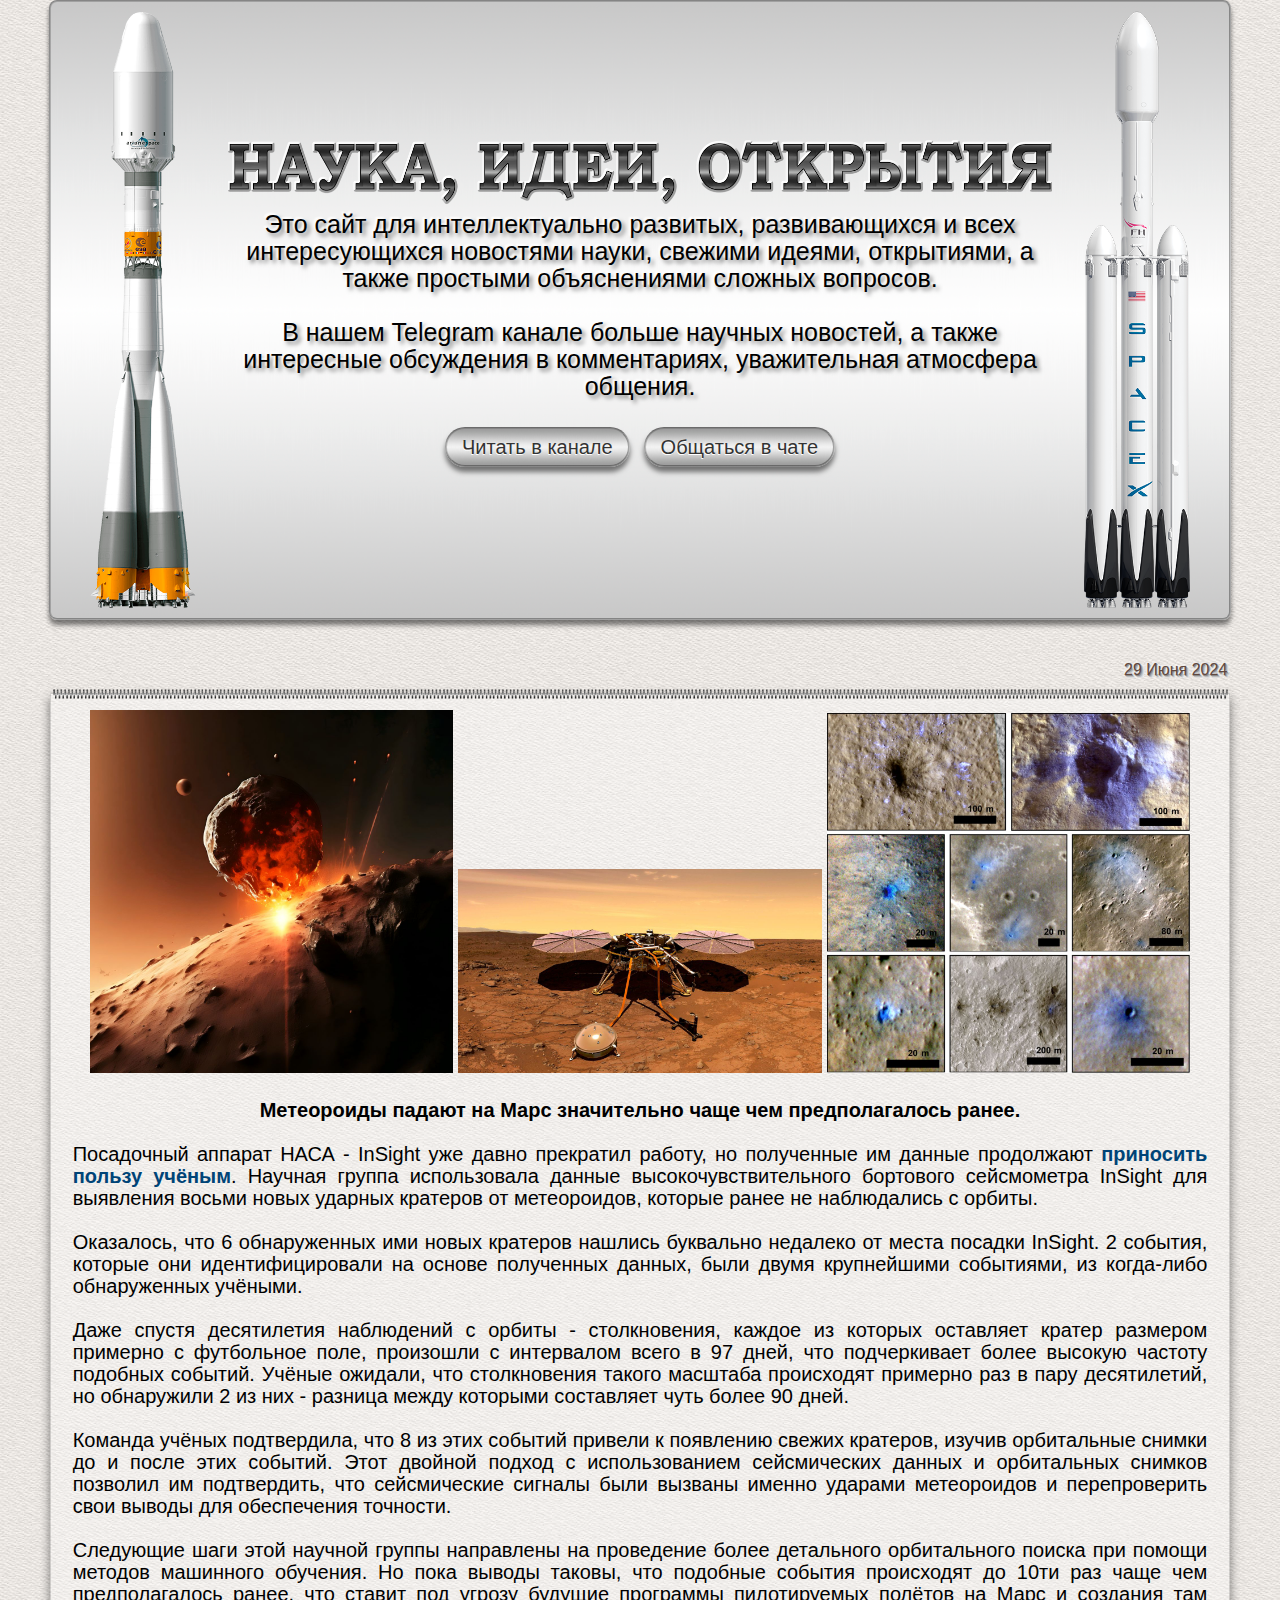
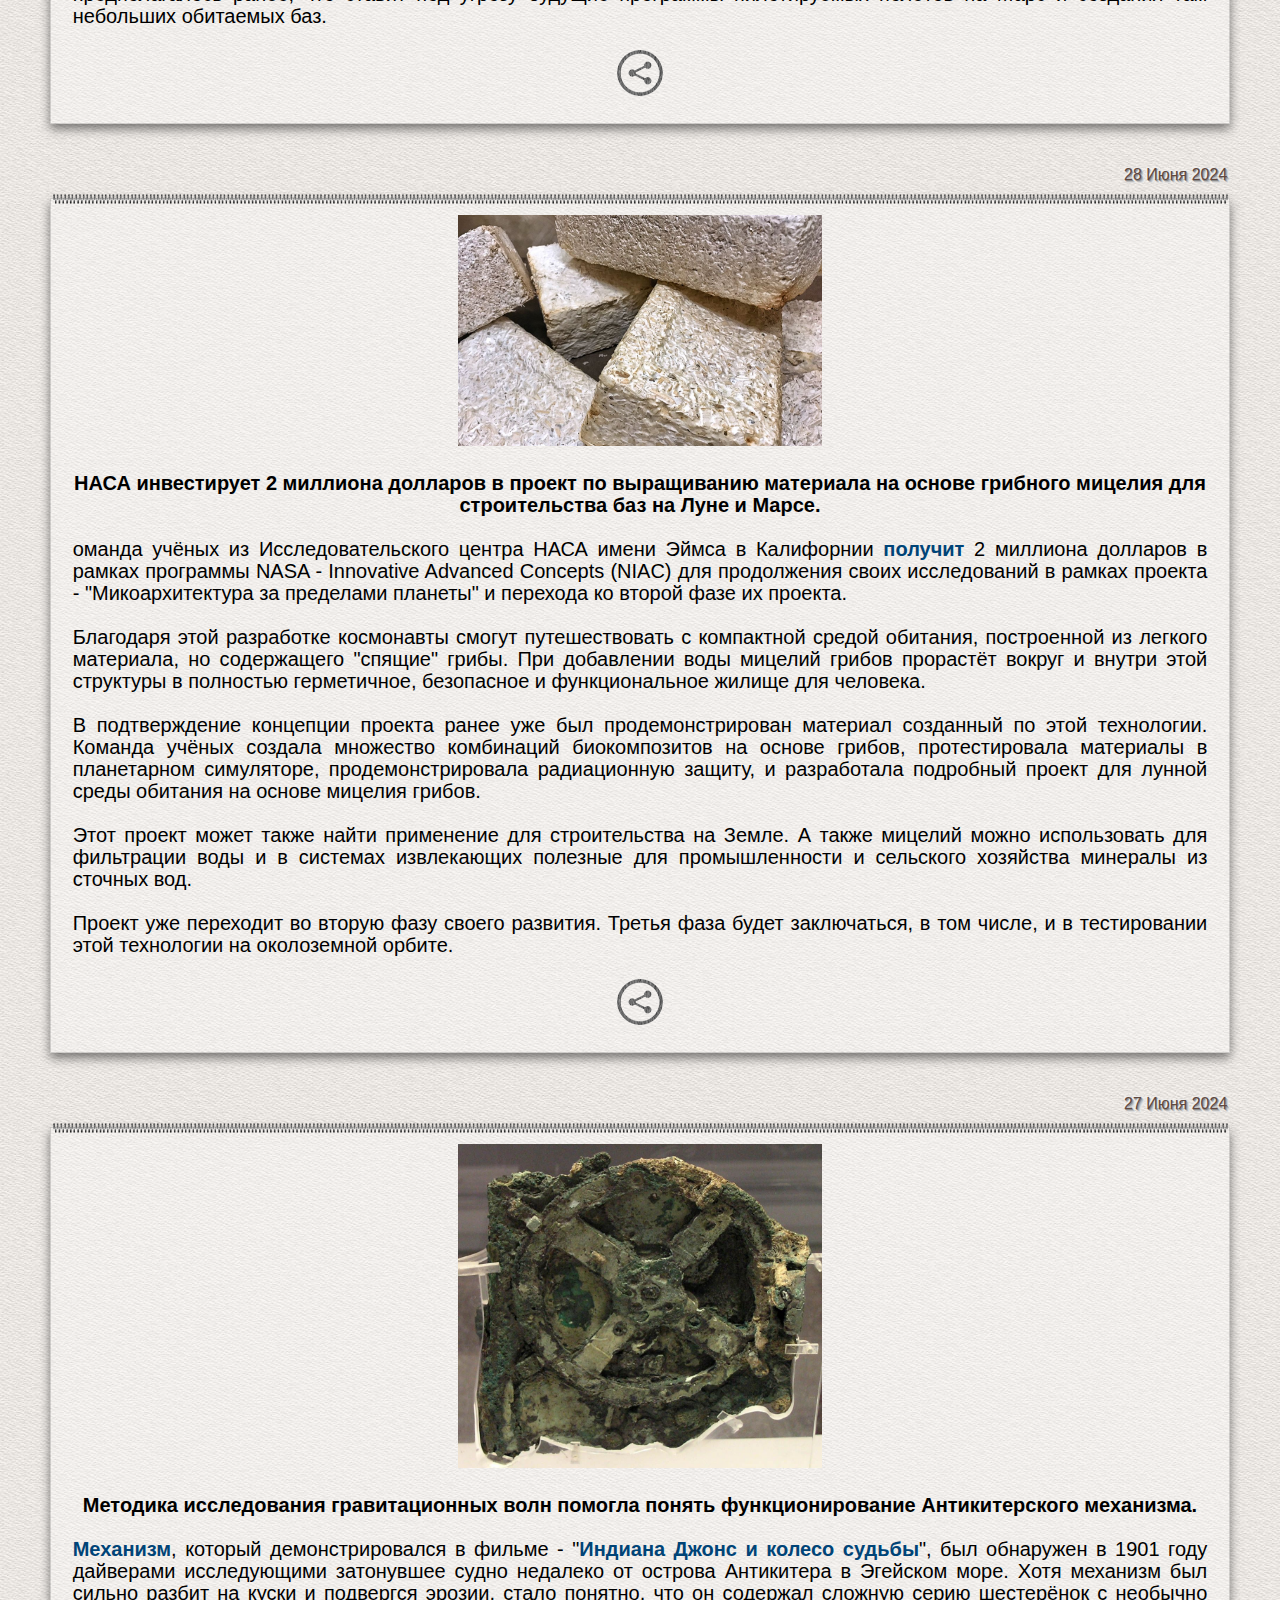
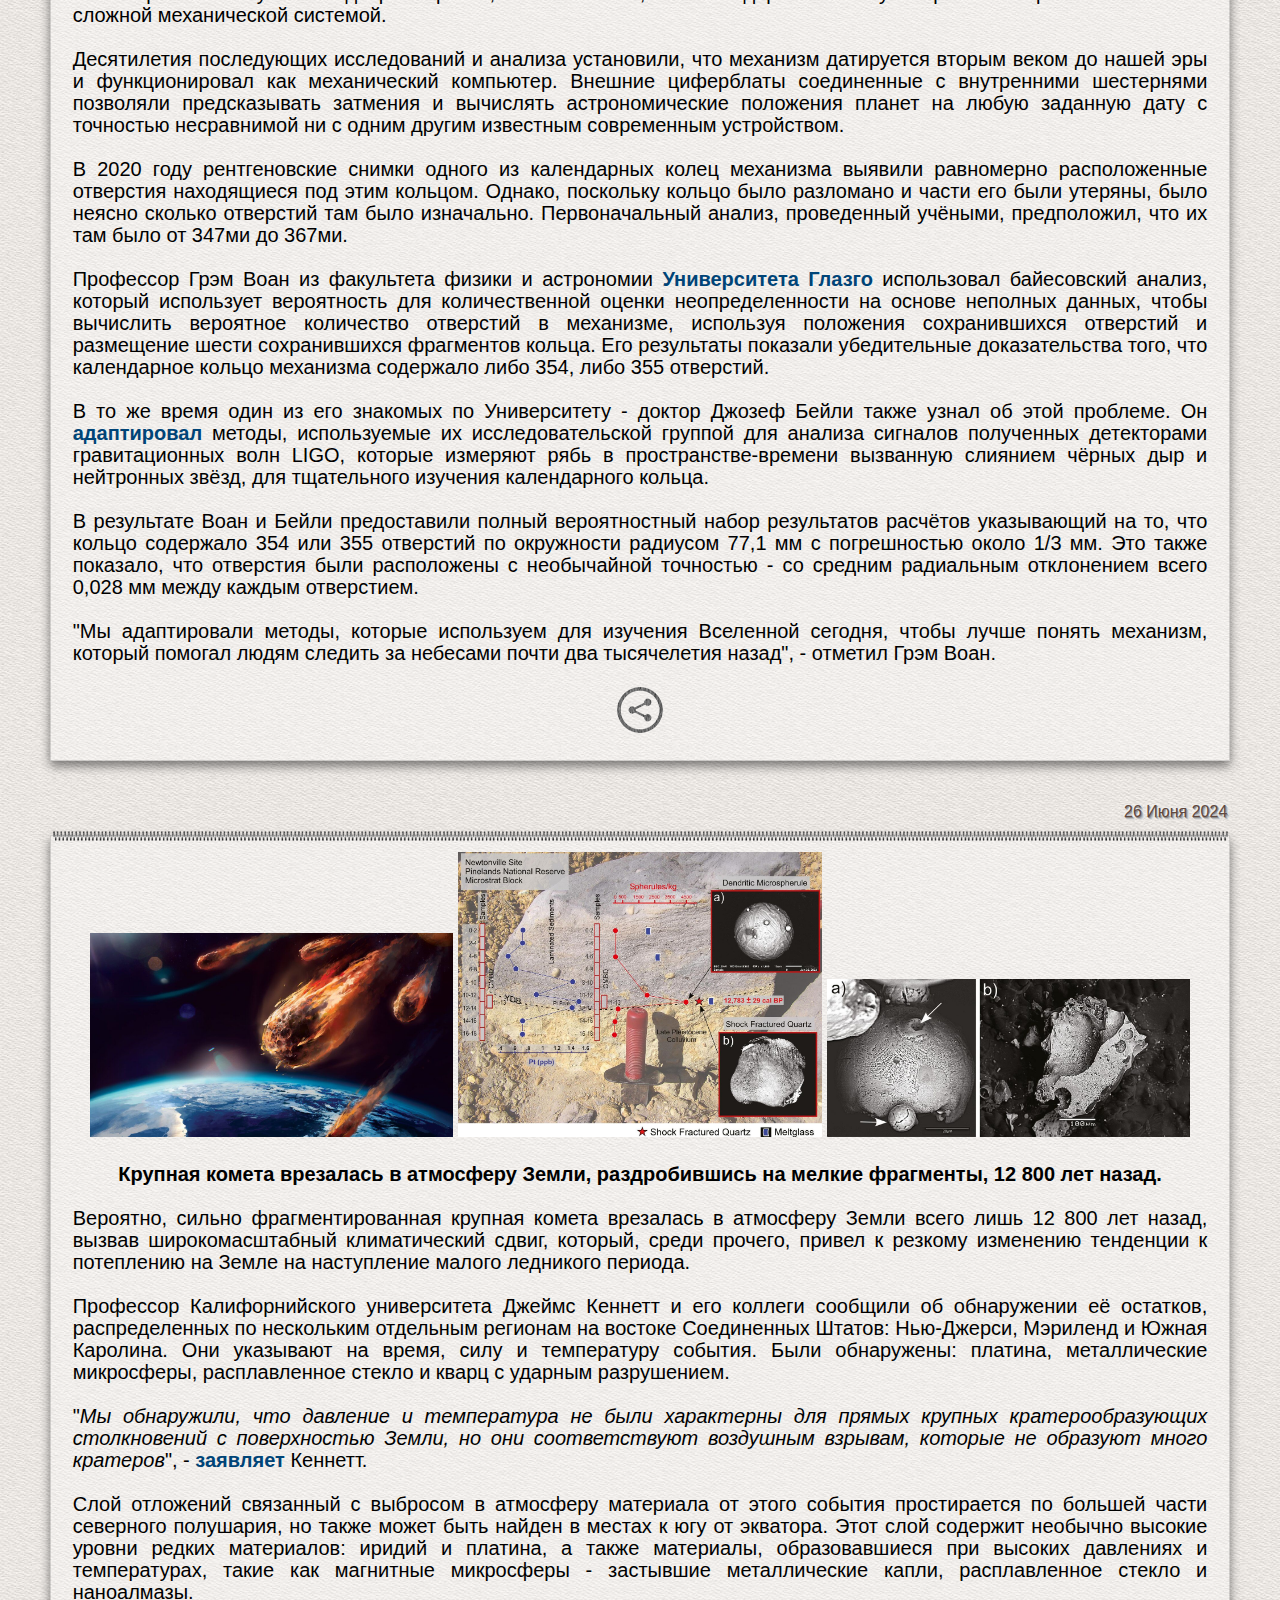
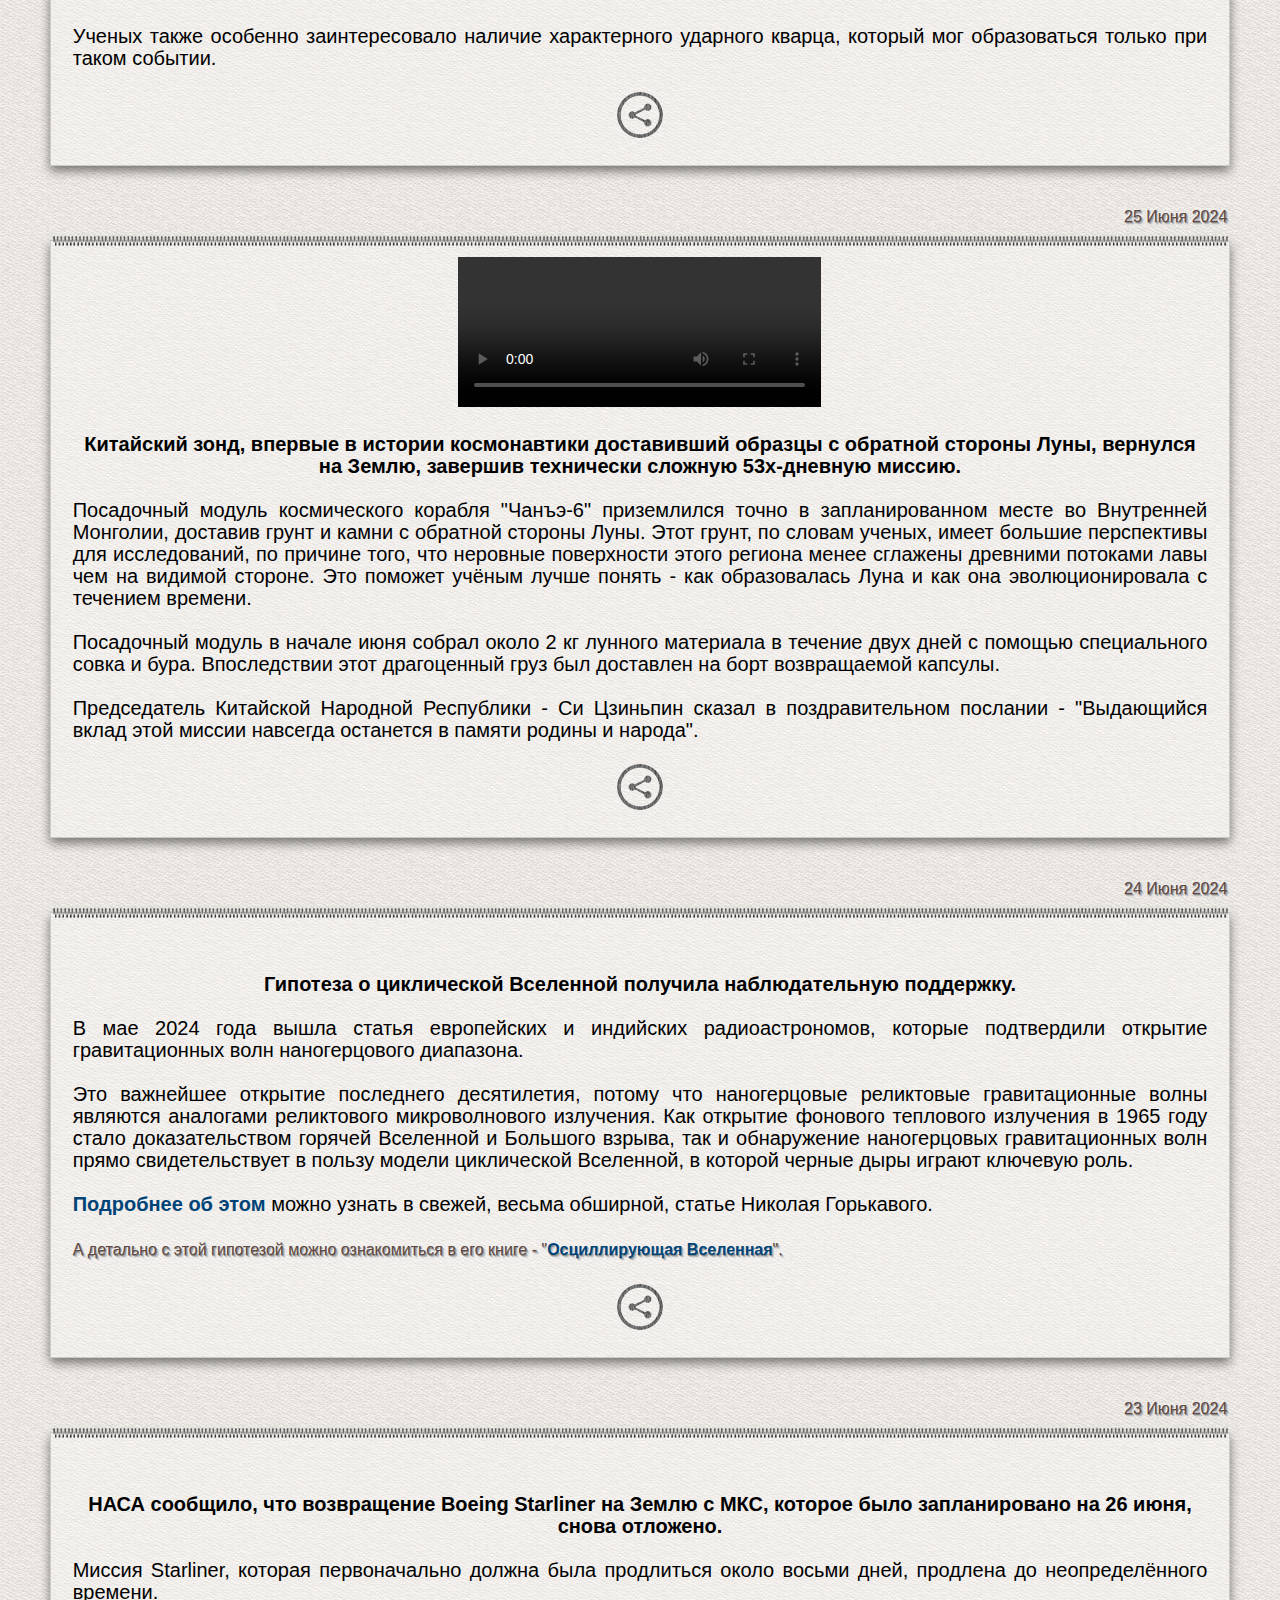
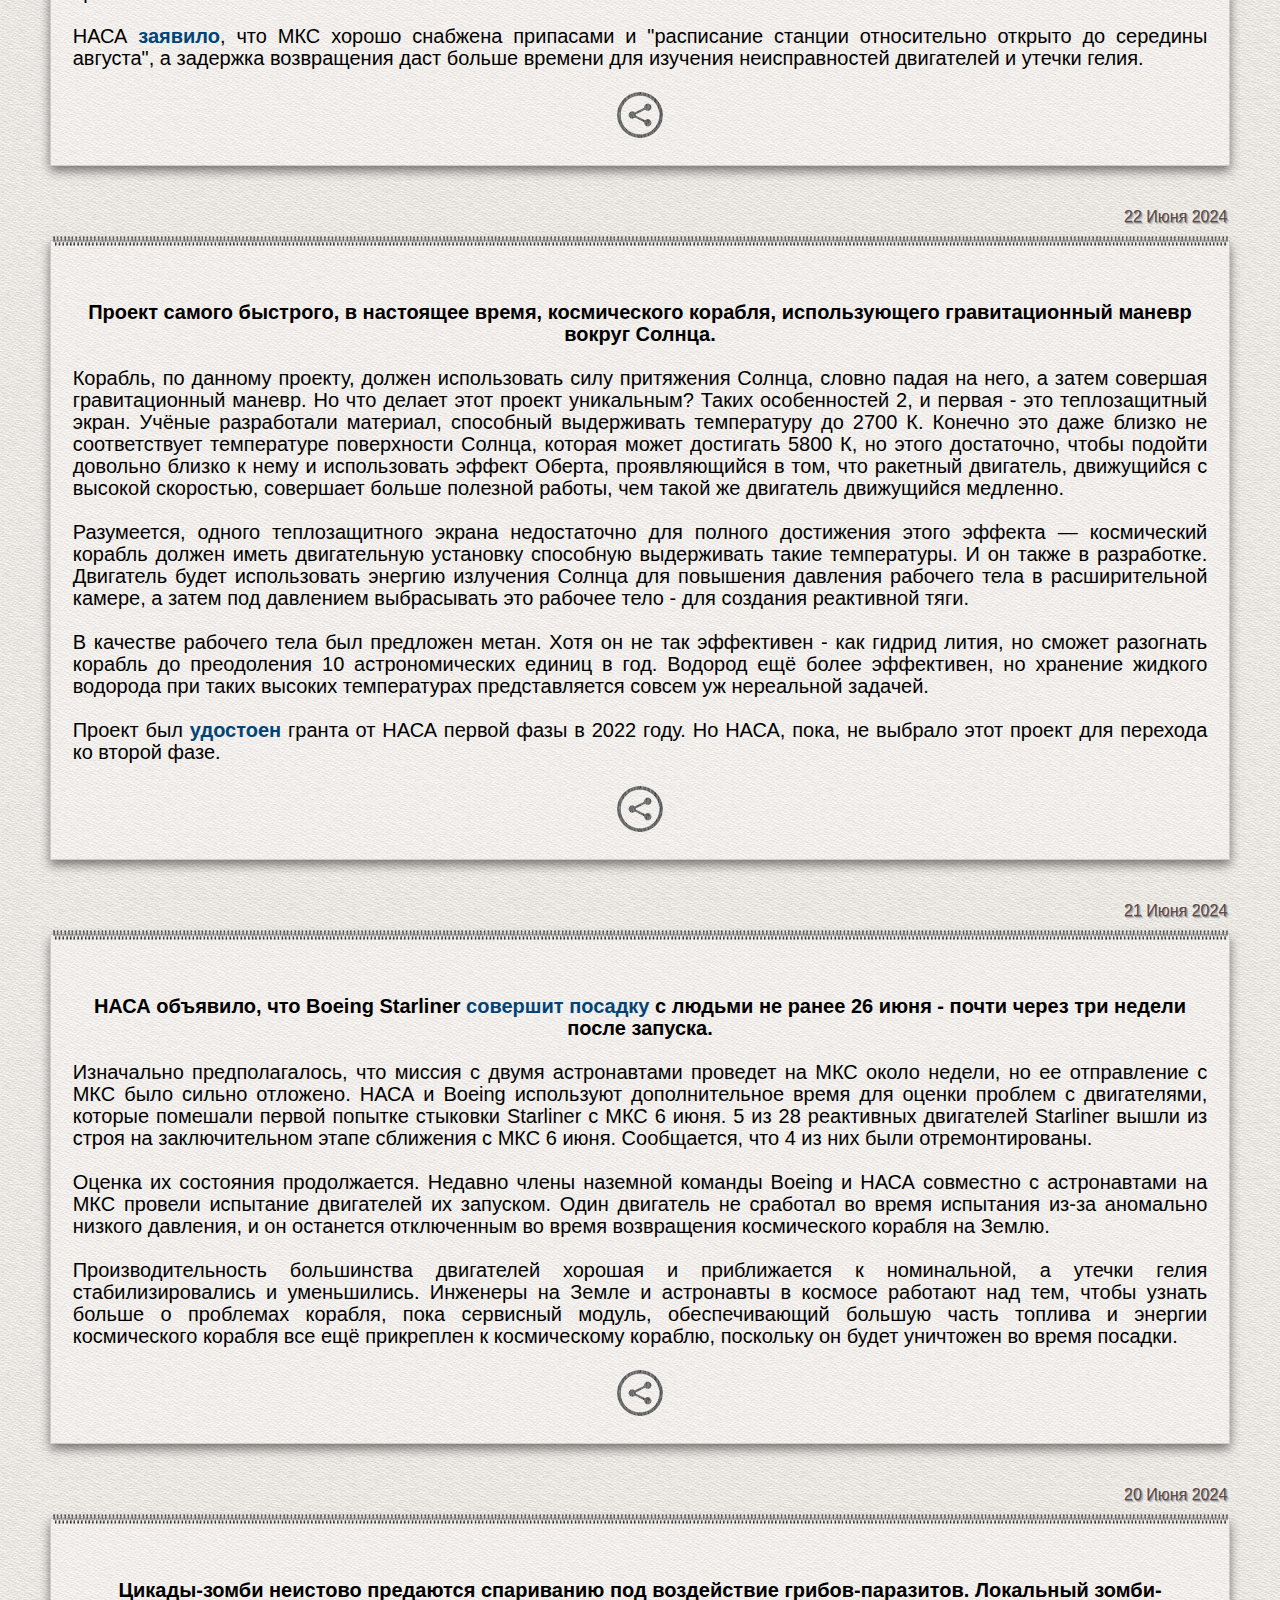
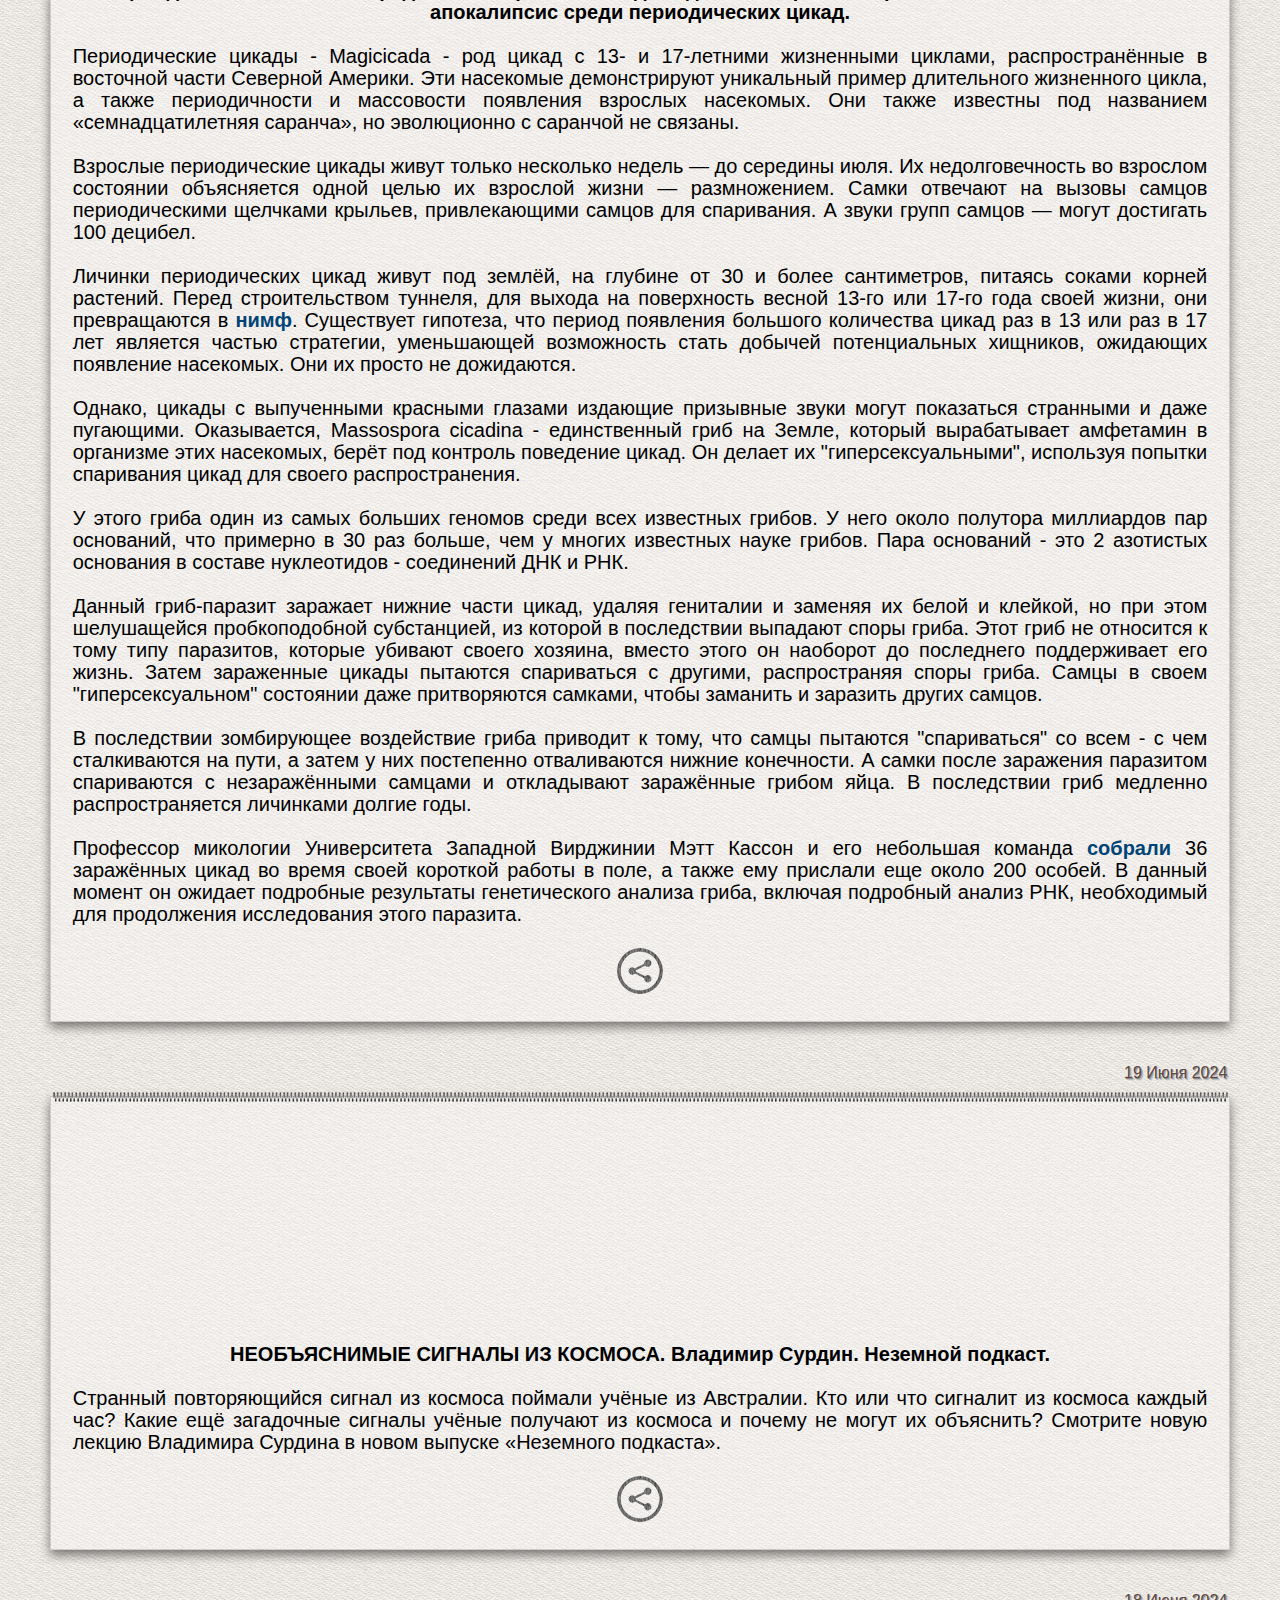
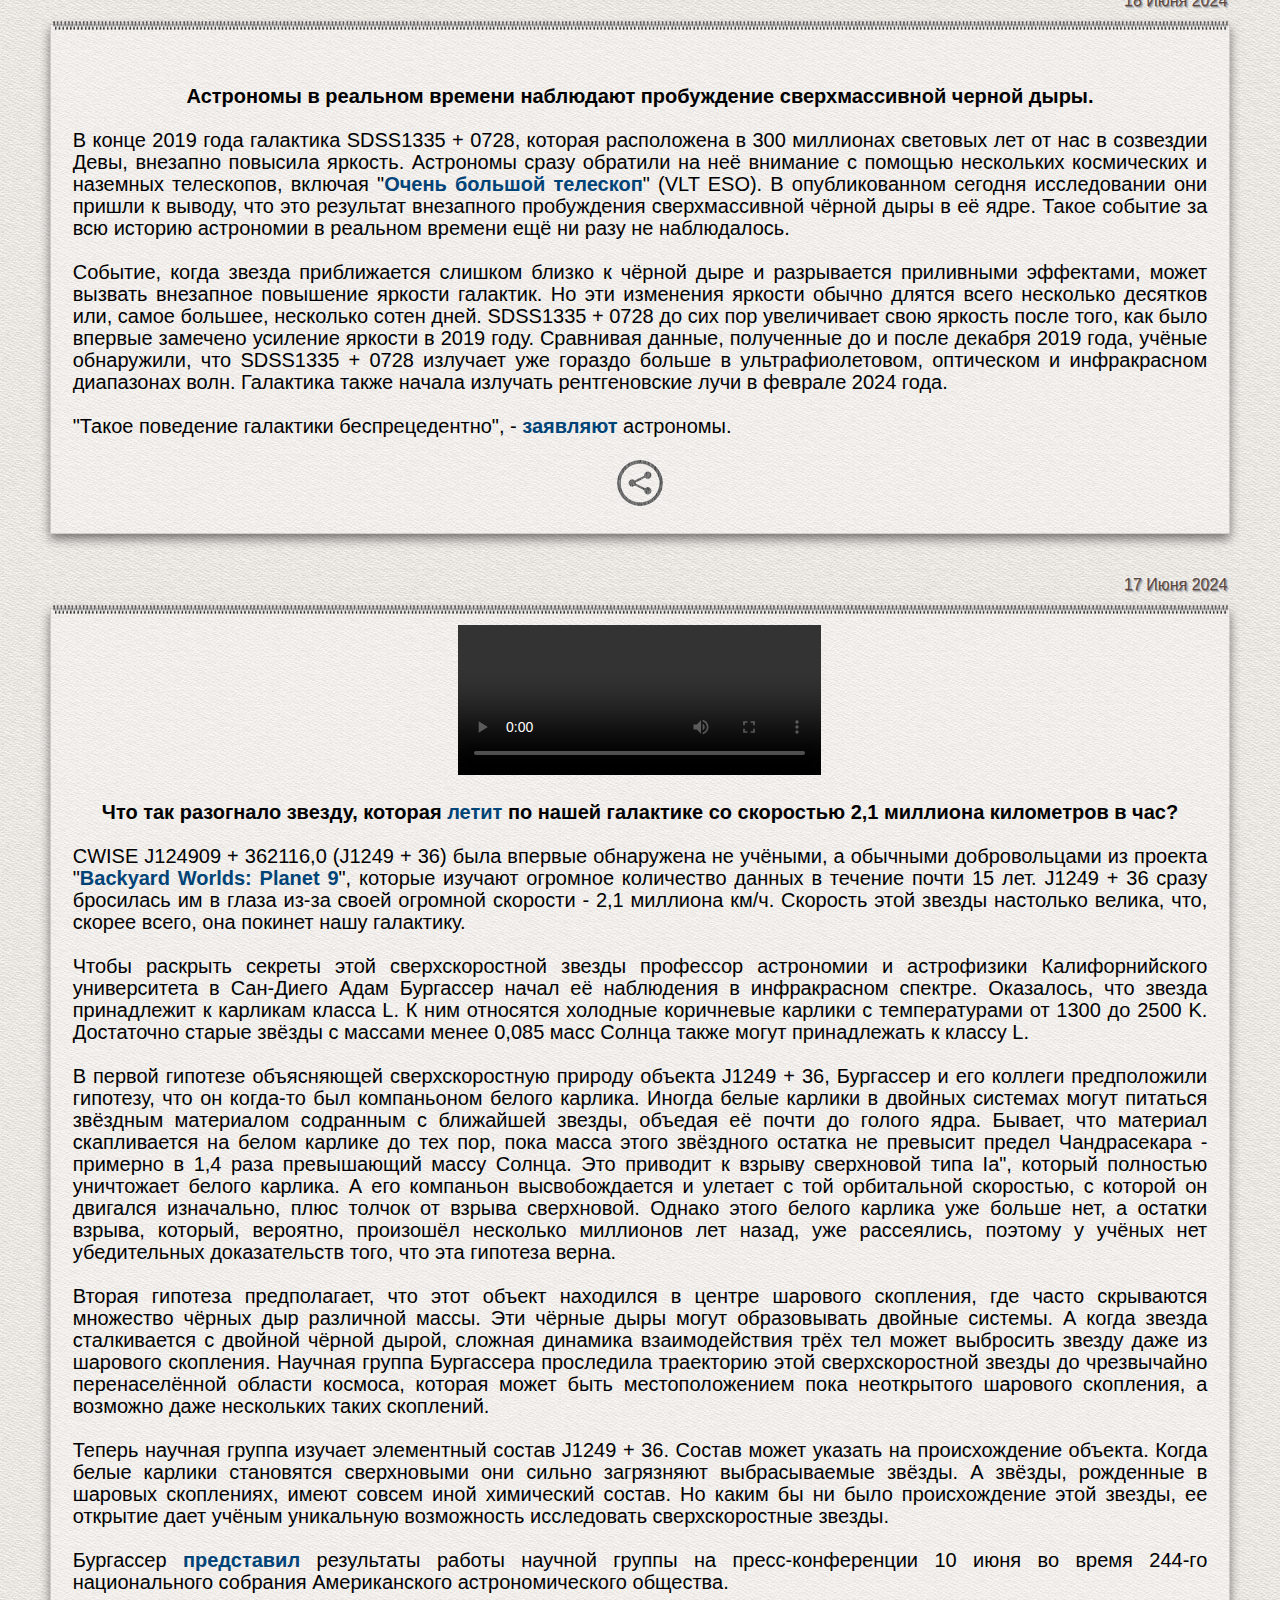
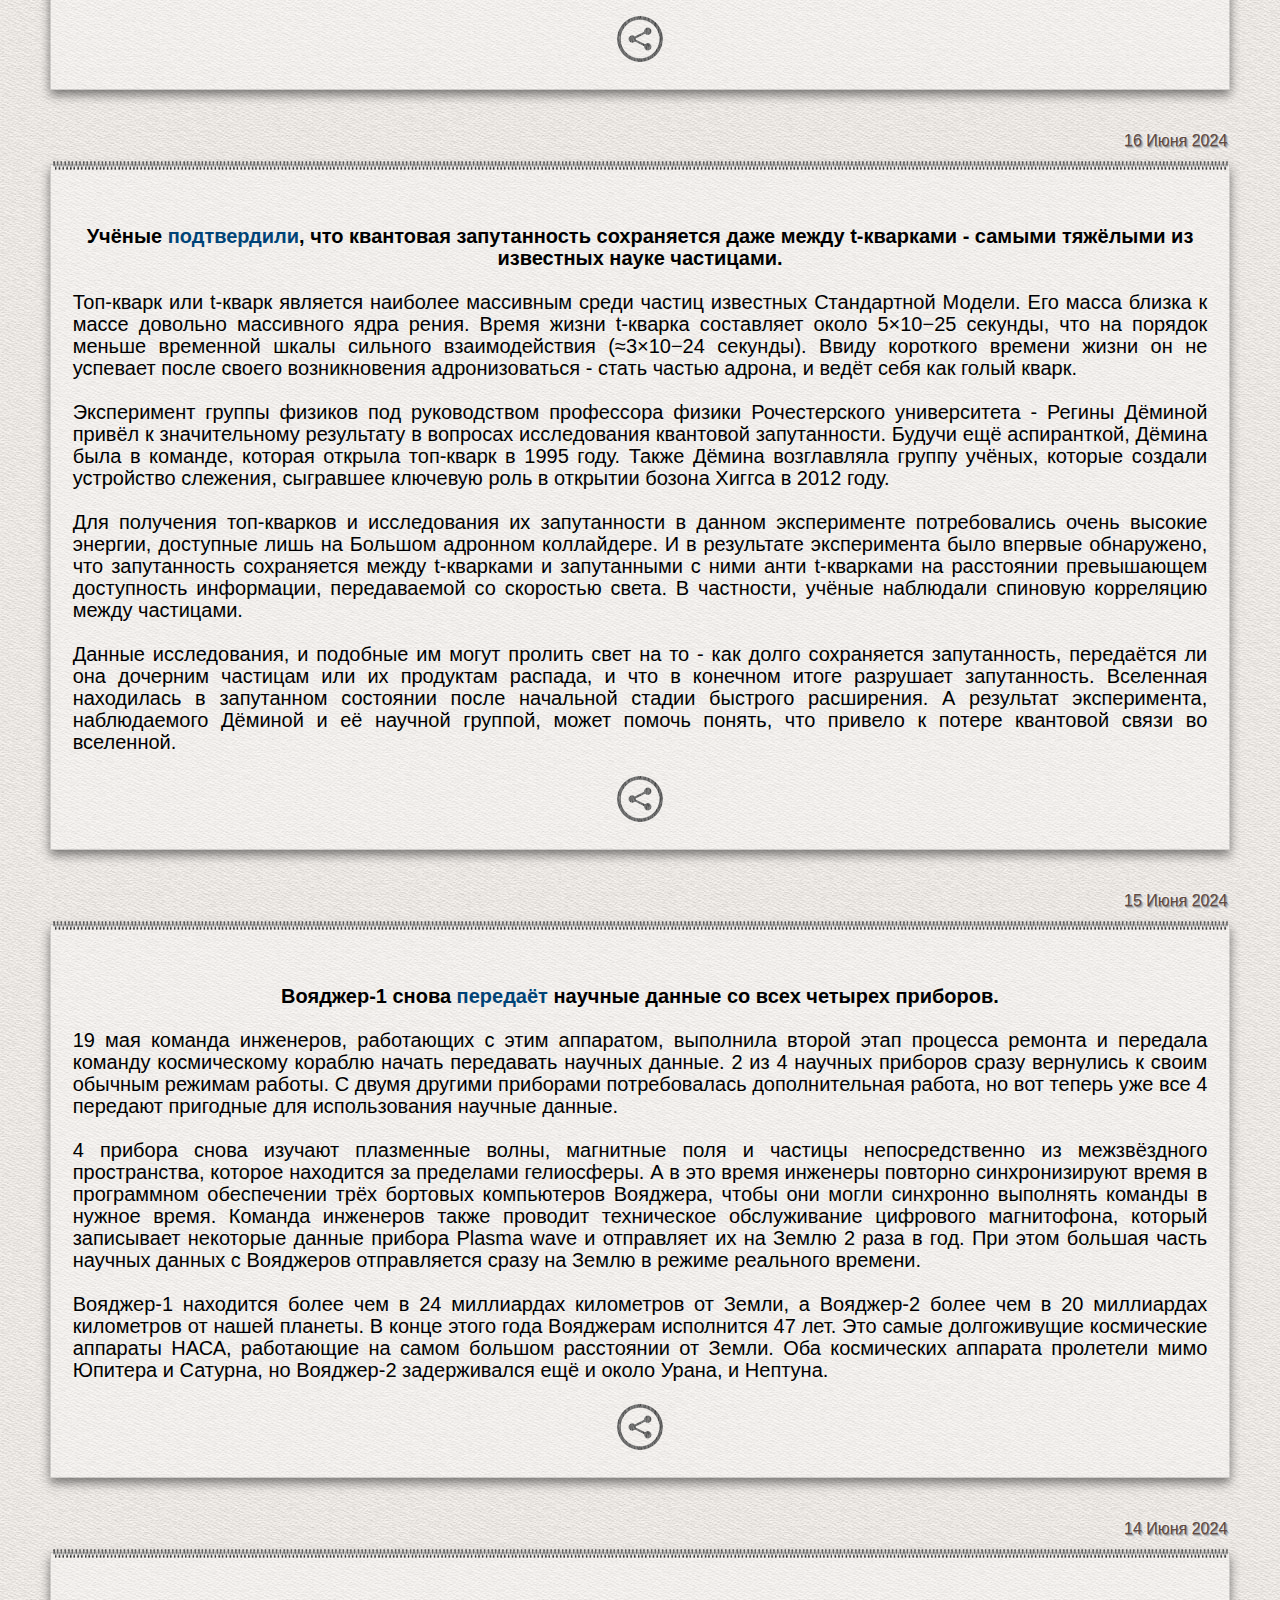
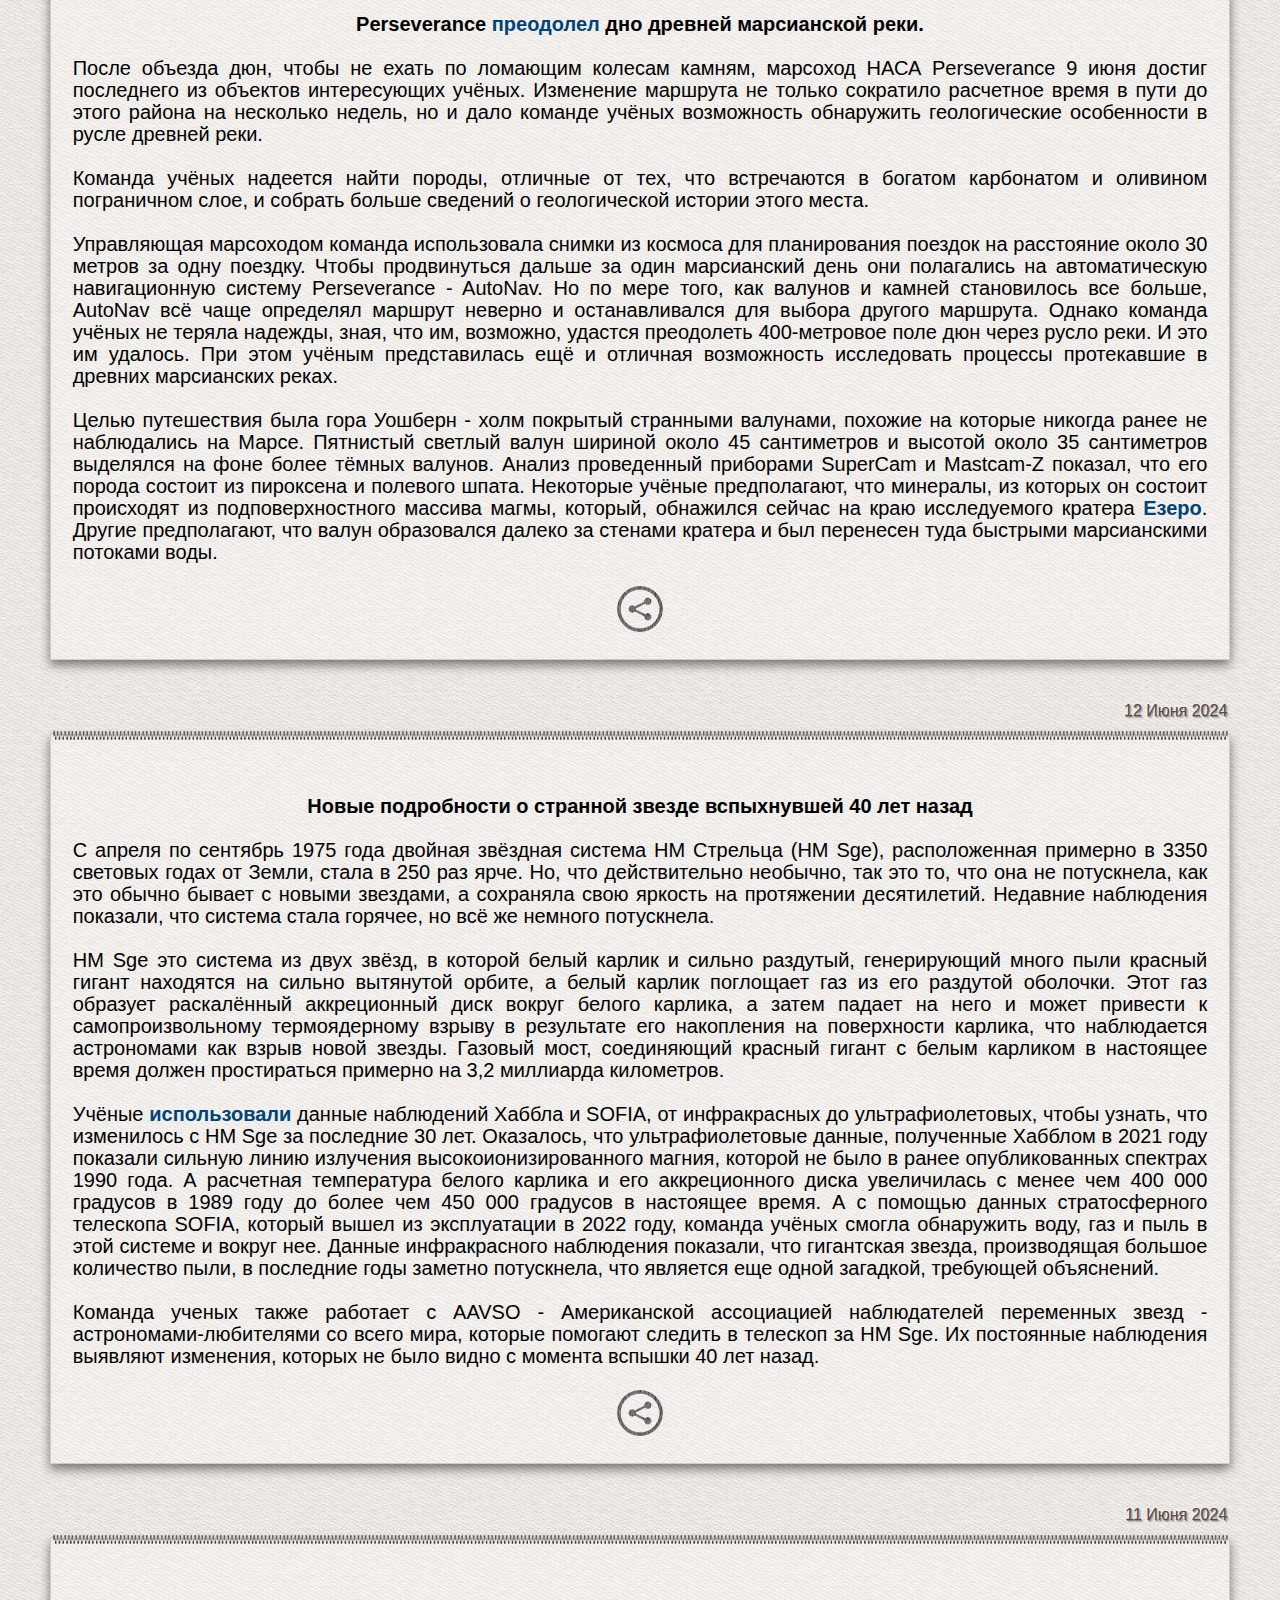
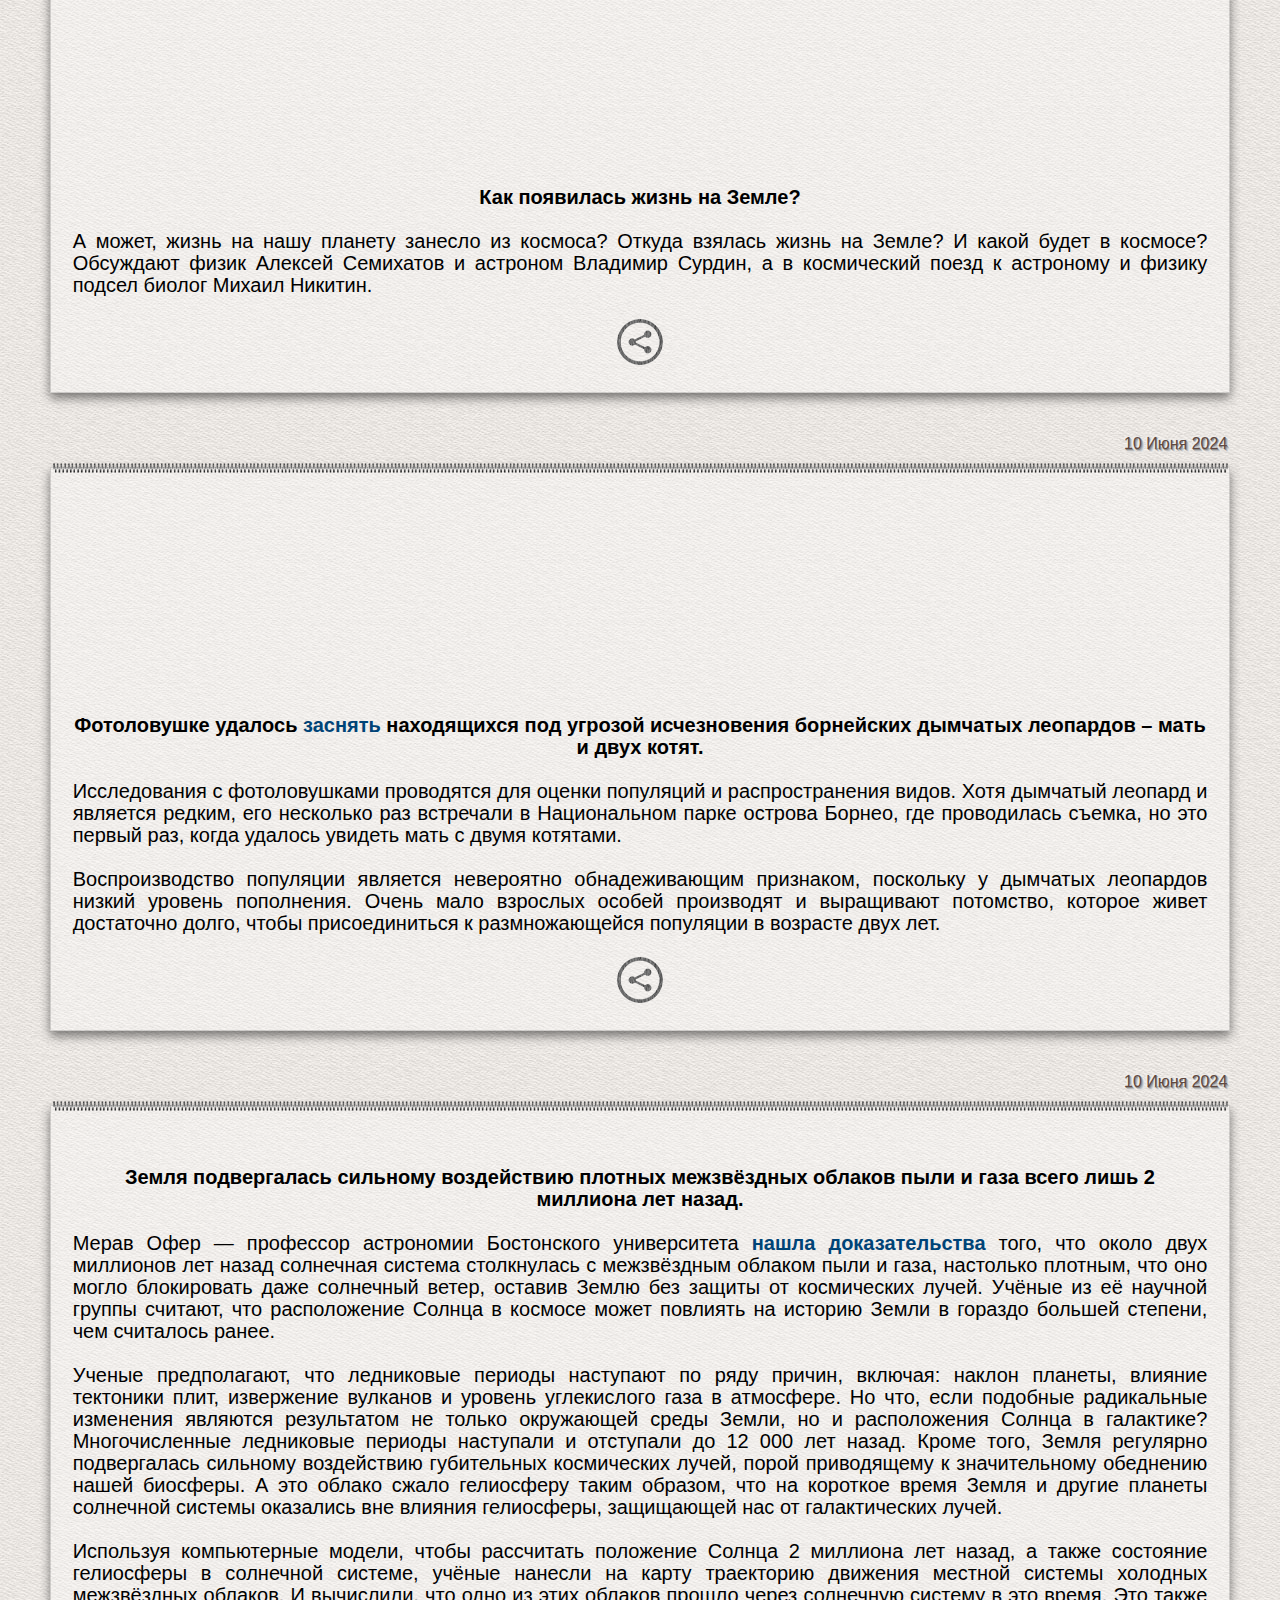
==== commit d45848f9: "Add files via upload" ====
--- a/index.html
+++ b/index.html
@@ -110,7 +110,7 @@
 
 <div class="message service" id="message-1"><div class="body details">  
 	 
-26 Июня 2024 </div></div> <img loading="lazy"  src="./logo/line.png" style="width: 100%; height: 100%"><div class="message default clearfix" id="0">
+27 Июня 2024 </div></div> <img loading="lazy"  src="./logo/line.png" style="width: 100%; height: 100%"><div class="message default clearfix" id="0">
 
 <st><a name="id119"><div align="center">
 
@@ -125,7 +125,7 @@
 
 <div class="message service" id="message-1"><div class="body details">  
 	 
-25 Июня 2024 </div></div> <img loading="lazy"  src="./logo/line.png" style="width: 100%; height: 100%"><div class="message default clearfix" id="0">
+26 Июня 2024 </div></div> <img loading="lazy"  src="./logo/line.png" style="width: 100%; height: 100%"><div class="message default clearfix" id="0">
 
 <st><a name="id118"><div align="center">
 
@@ -144,7 +144,7 @@
 
 <div class="message service" id="message-1"><div class="body details">  
 	 
-24 Июня 2024 </div></div> <img loading="lazy"  src="./logo/line.png" style="width: 100%; height: 100%"><div class="message default clearfix" id="0">
+25 Июня 2024 </div></div> <img loading="lazy"  src="./logo/line.png" style="width: 100%; height: 100%"><div class="message default clearfix" id="0">
 
 <st><a name="id117"><div align="center"><video loading="lazy"  controls=2 preload="metadata" loop style="width: 32%; height: 32%" src="video_files/14.mp4"></video></a><br><br>
 
@@ -156,7 +156,7 @@
 
 <div class="message service" id="message-1"><div class="body details">  
 	 
-23 Июня 2024 </div></div> <img loading="lazy"  src="./logo/line.png" style="width: 100%; height: 100%"><div class="message default clearfix" id="0">
+24 Июня 2024 </div></div> <img loading="lazy"  src="./logo/line.png" style="width: 100%; height: 100%"><div class="message default clearfix" id="0">
 
 <st><a name="id116"><div align="center">
 
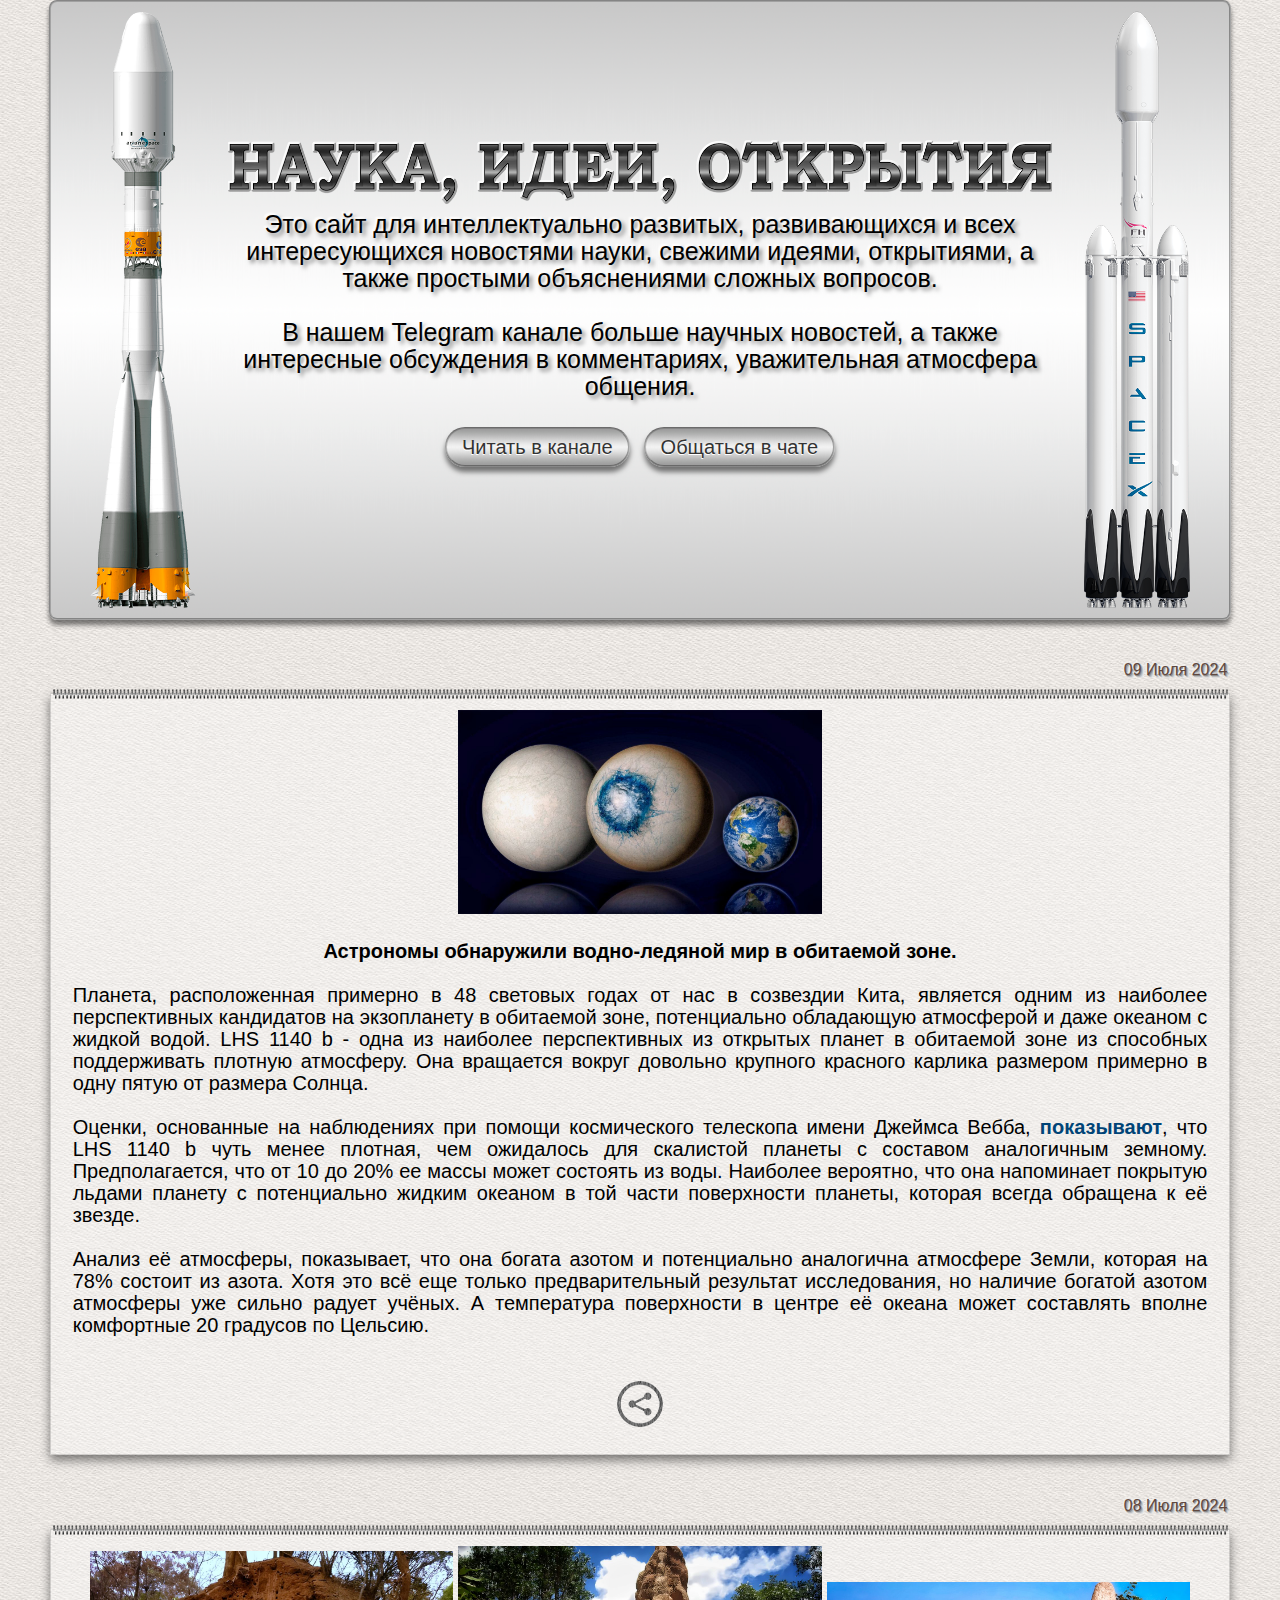
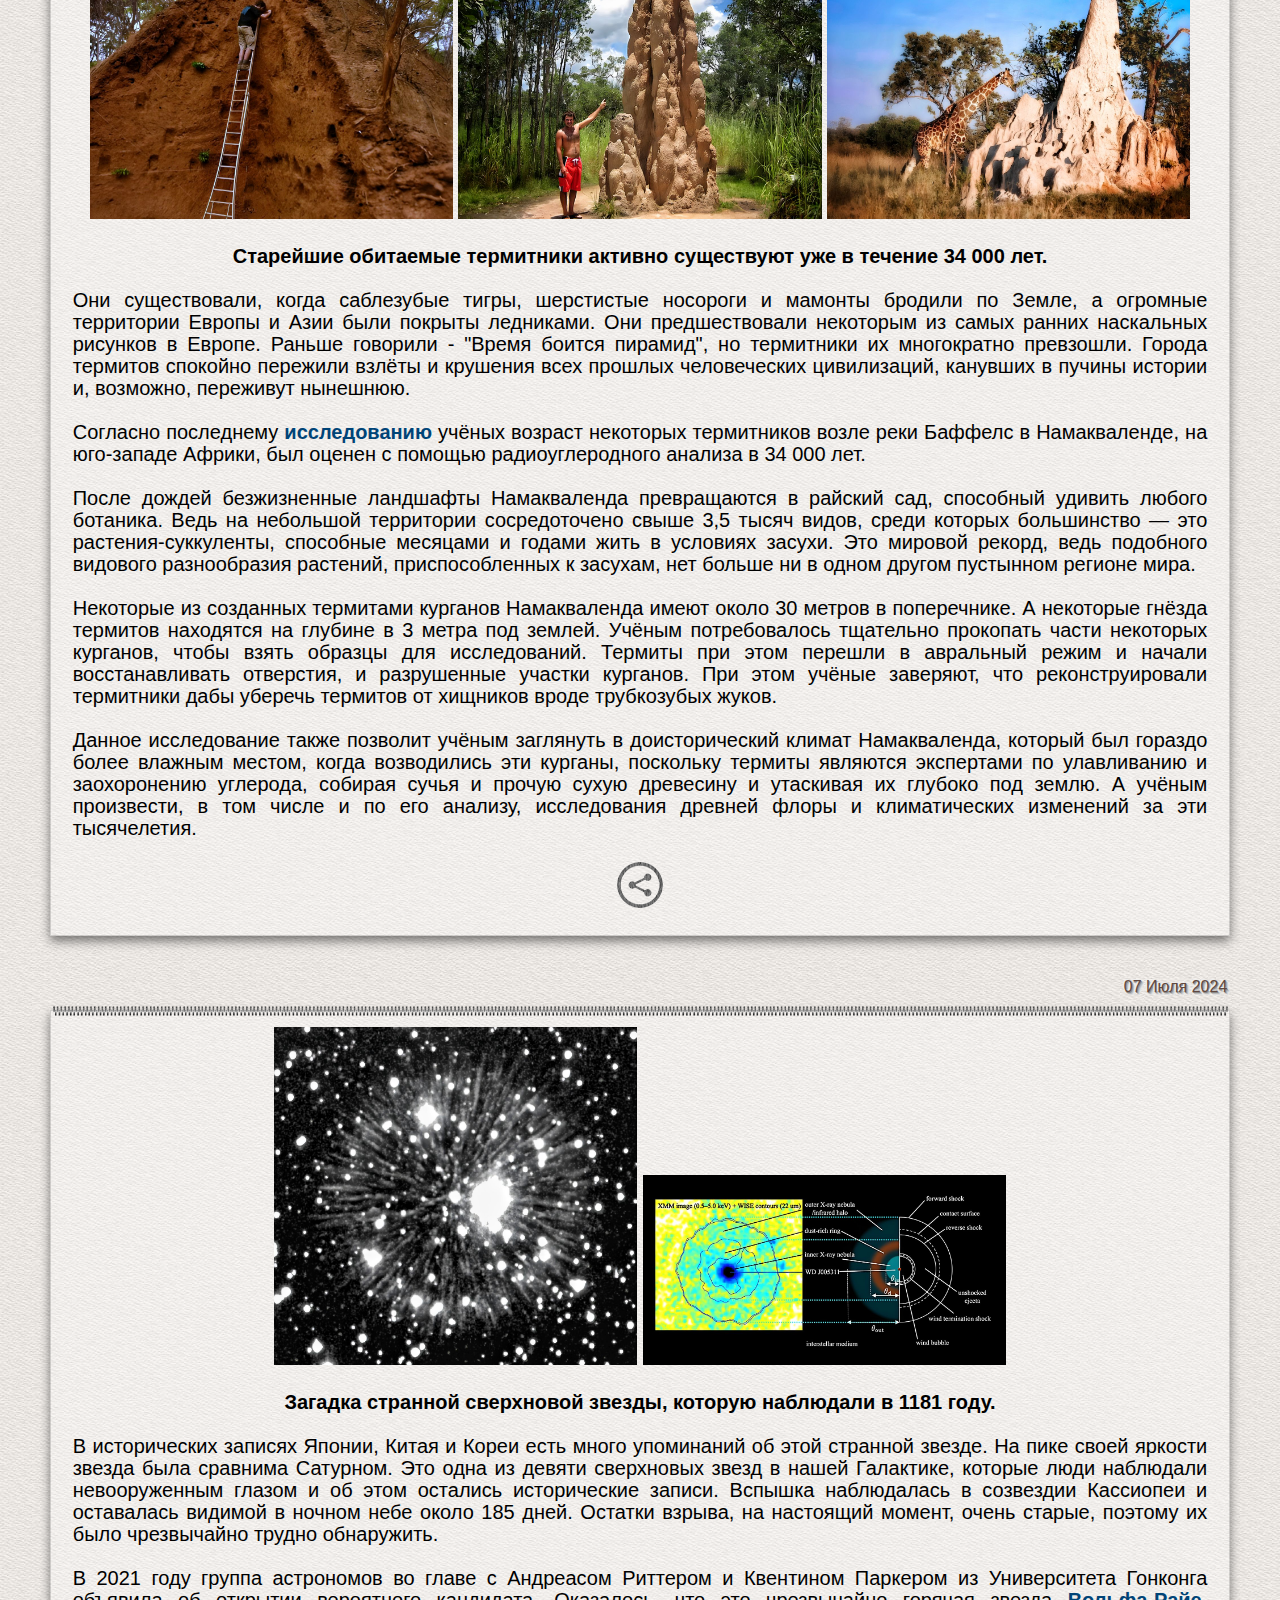
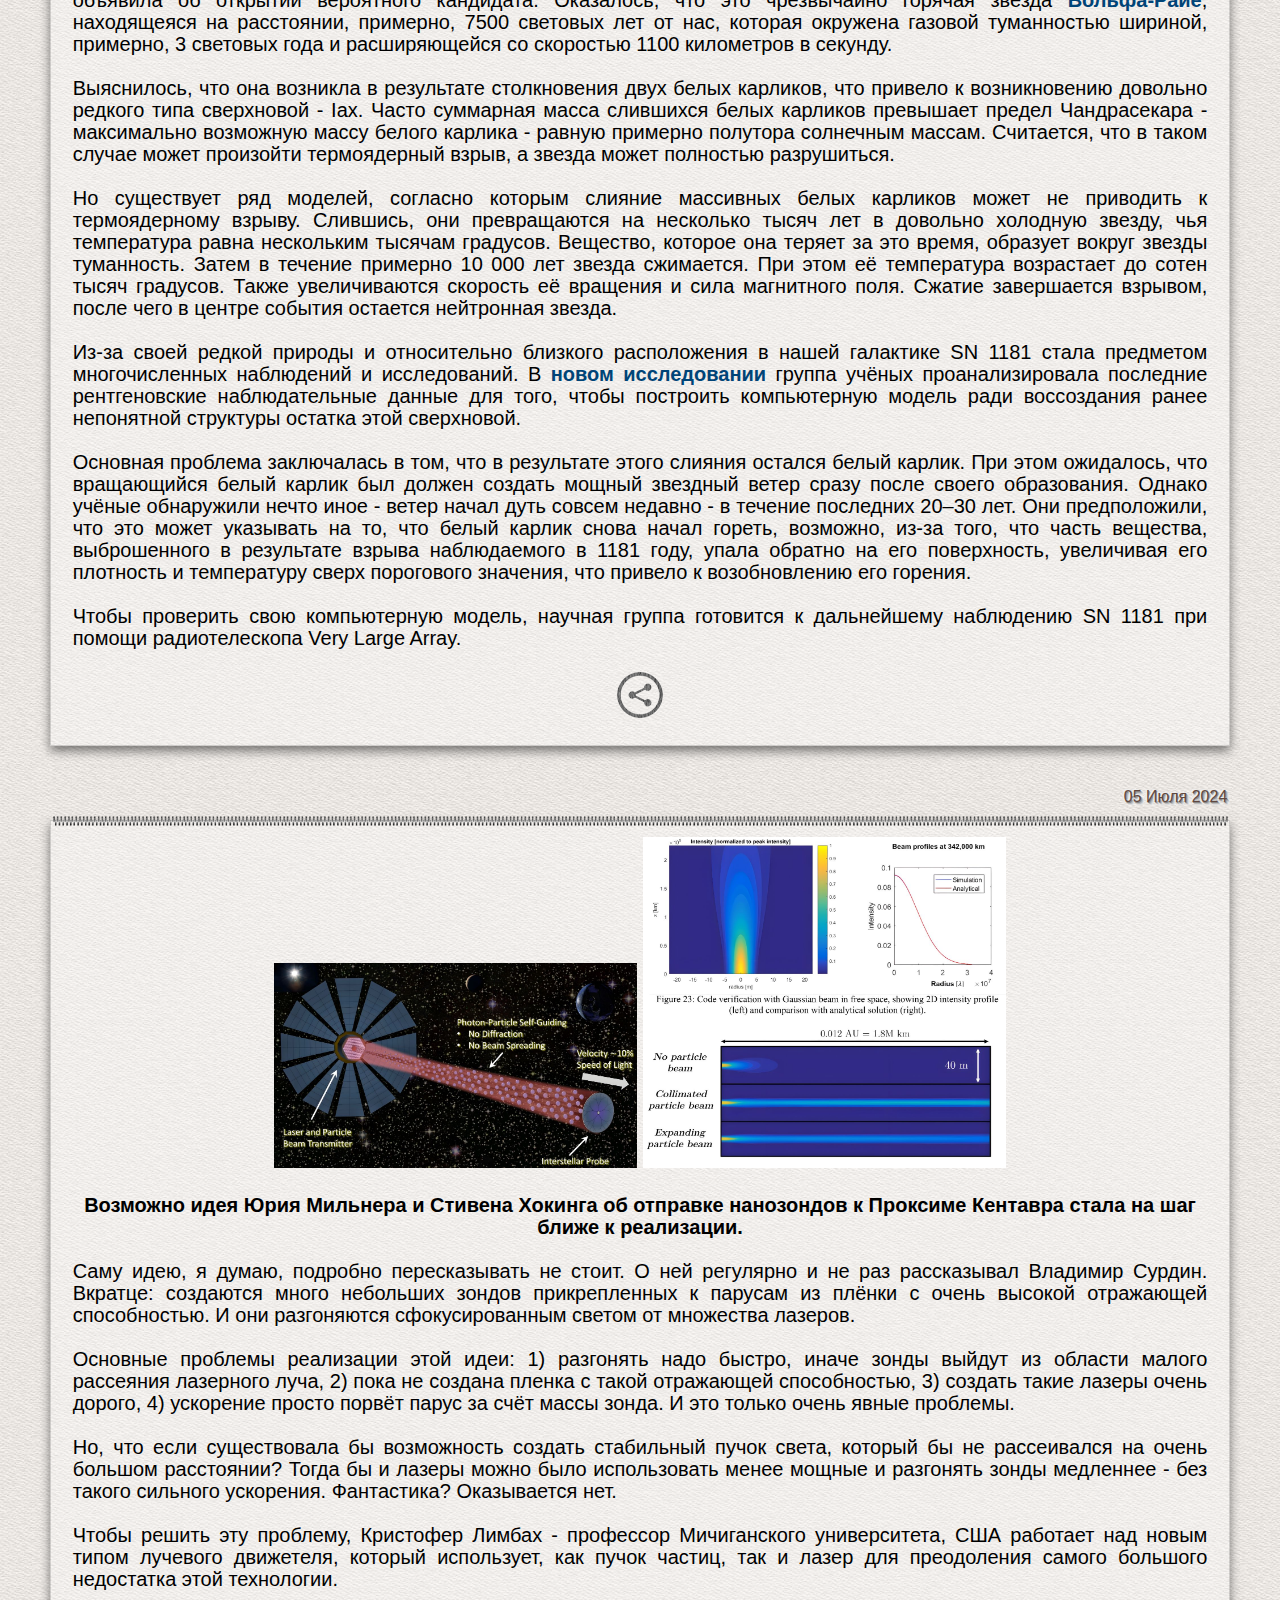
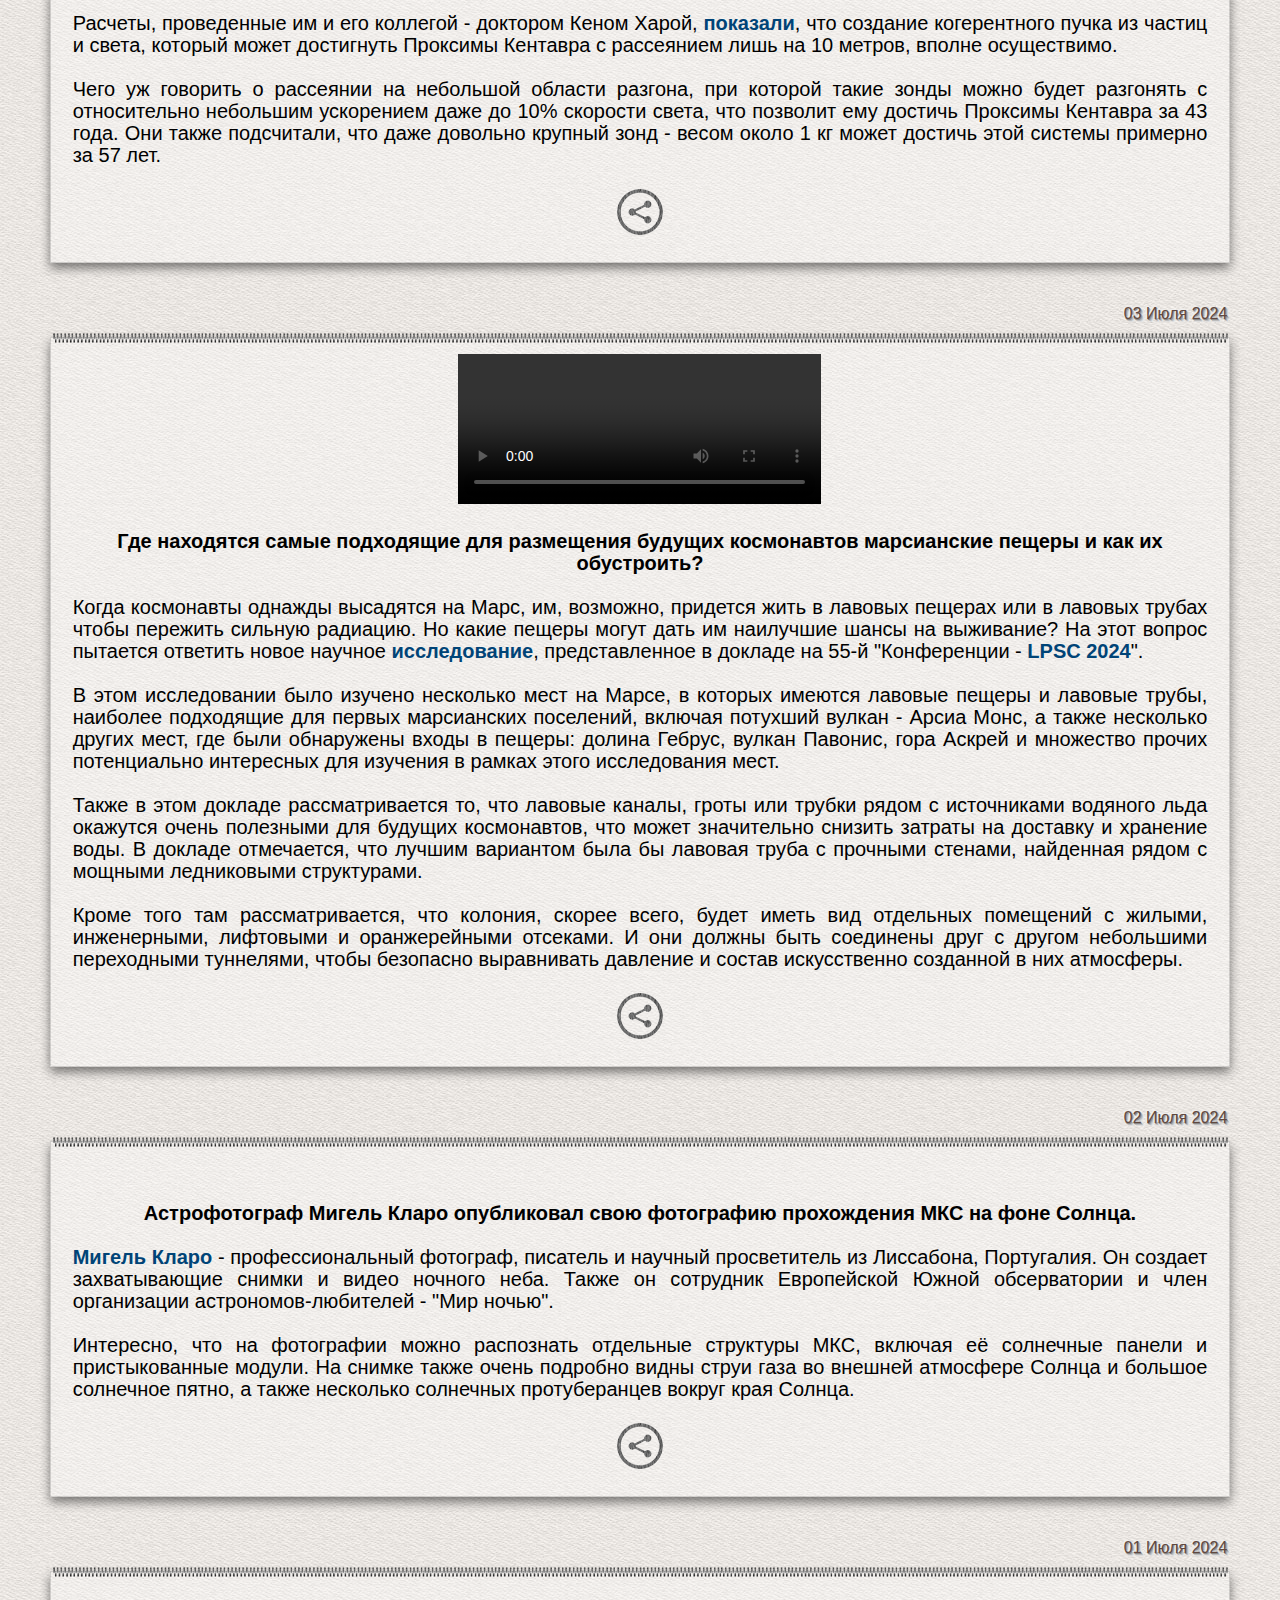
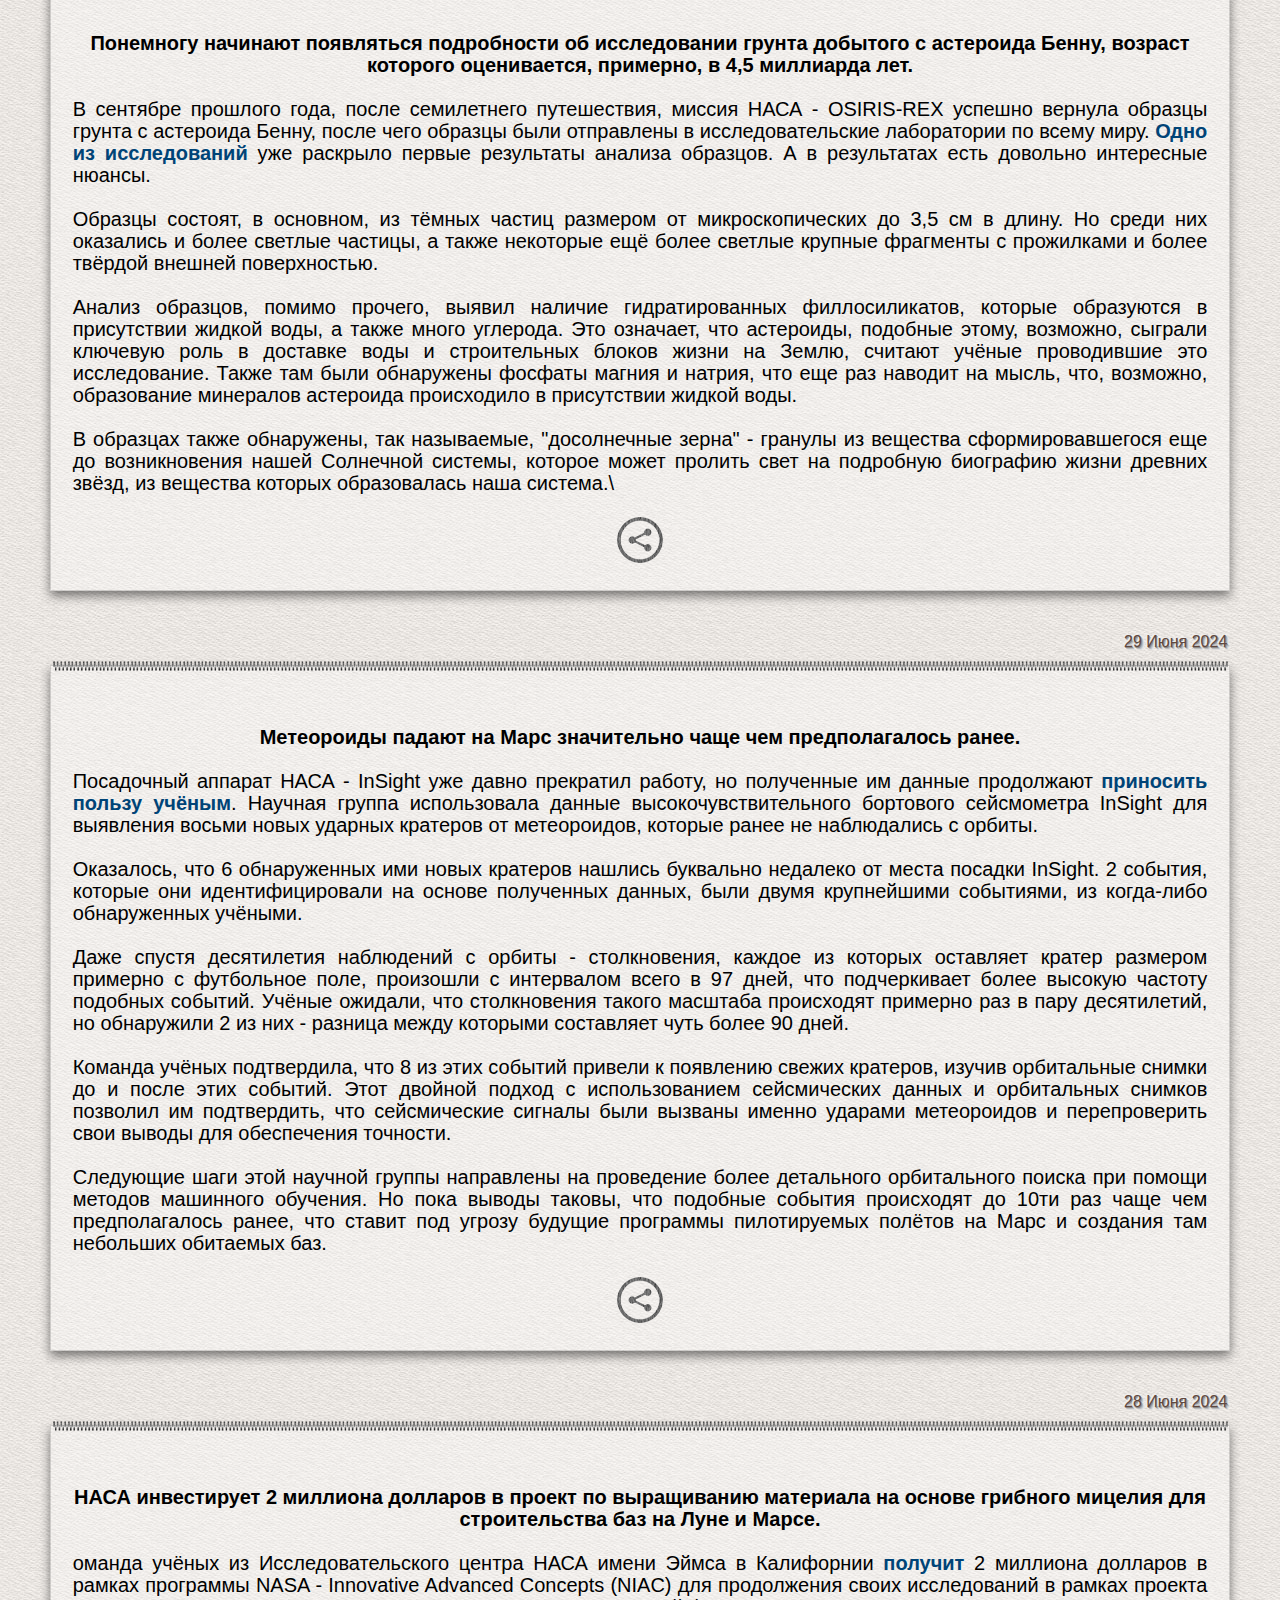
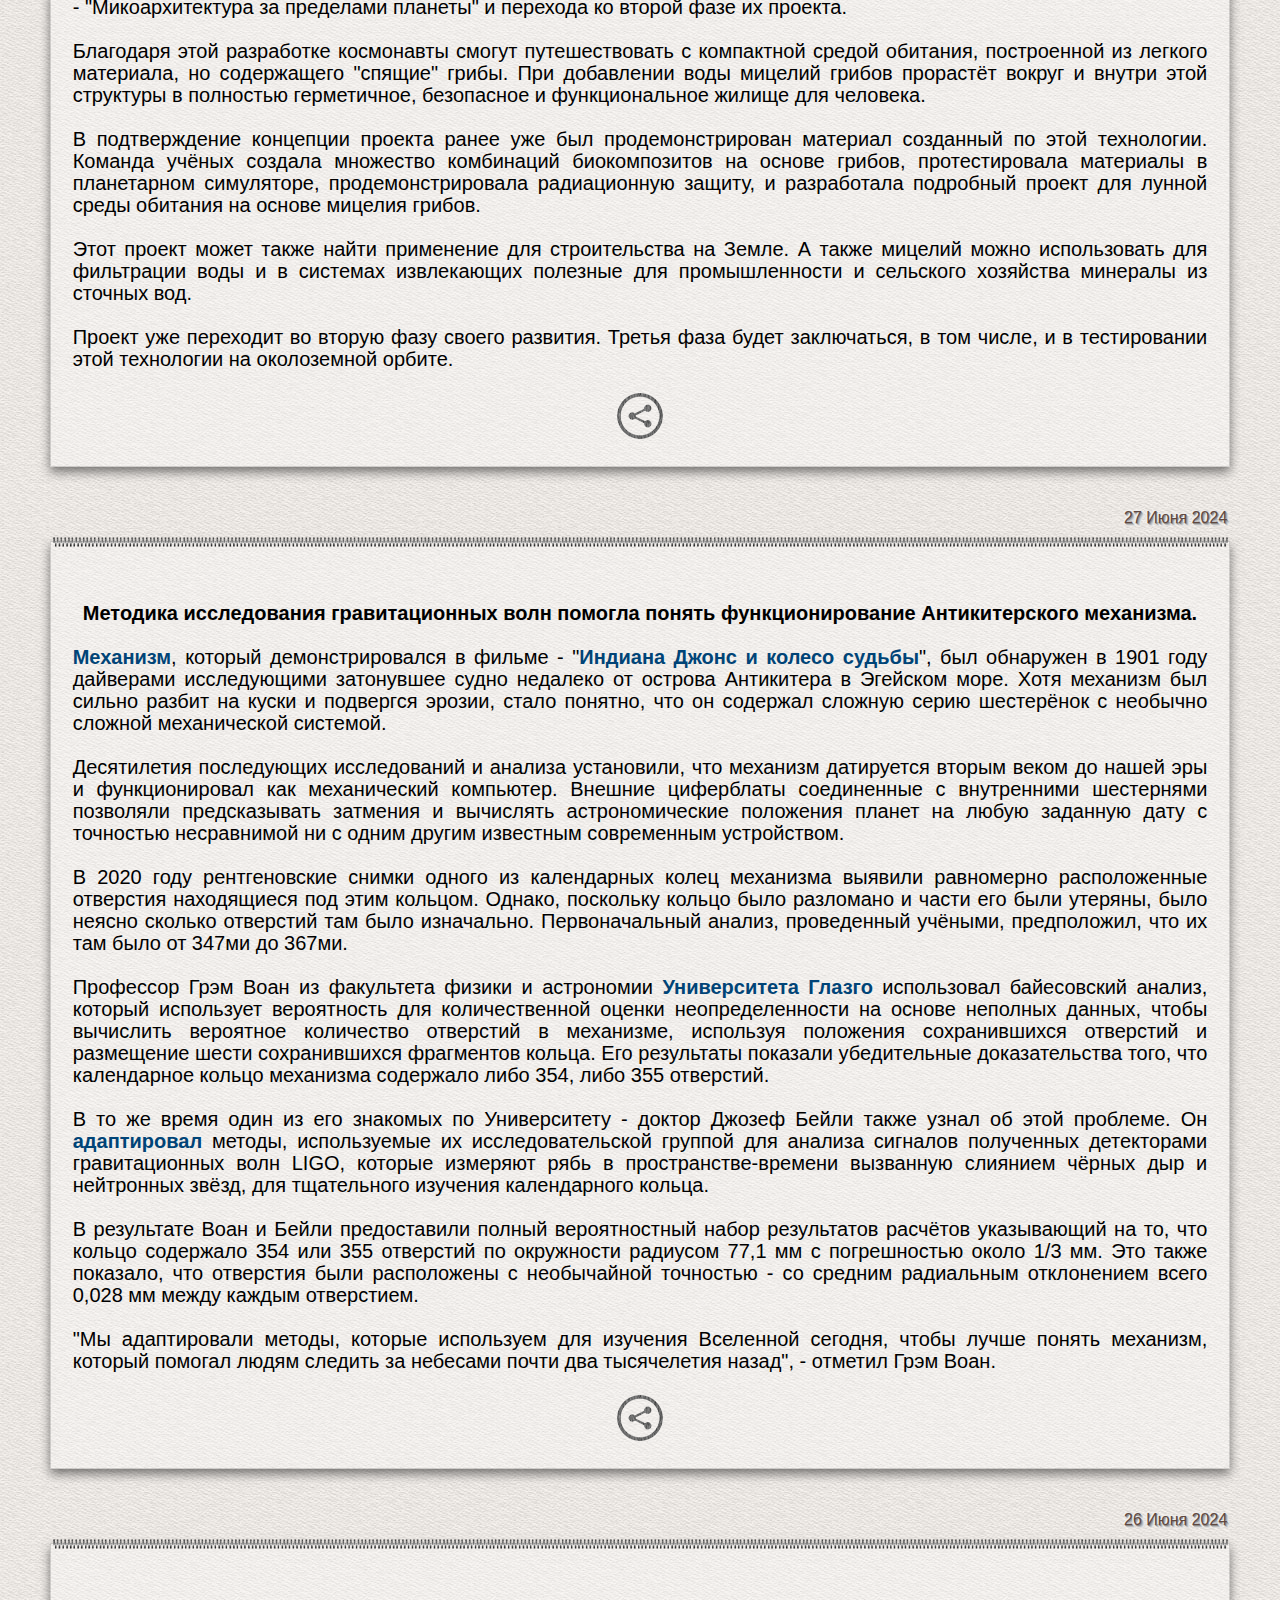
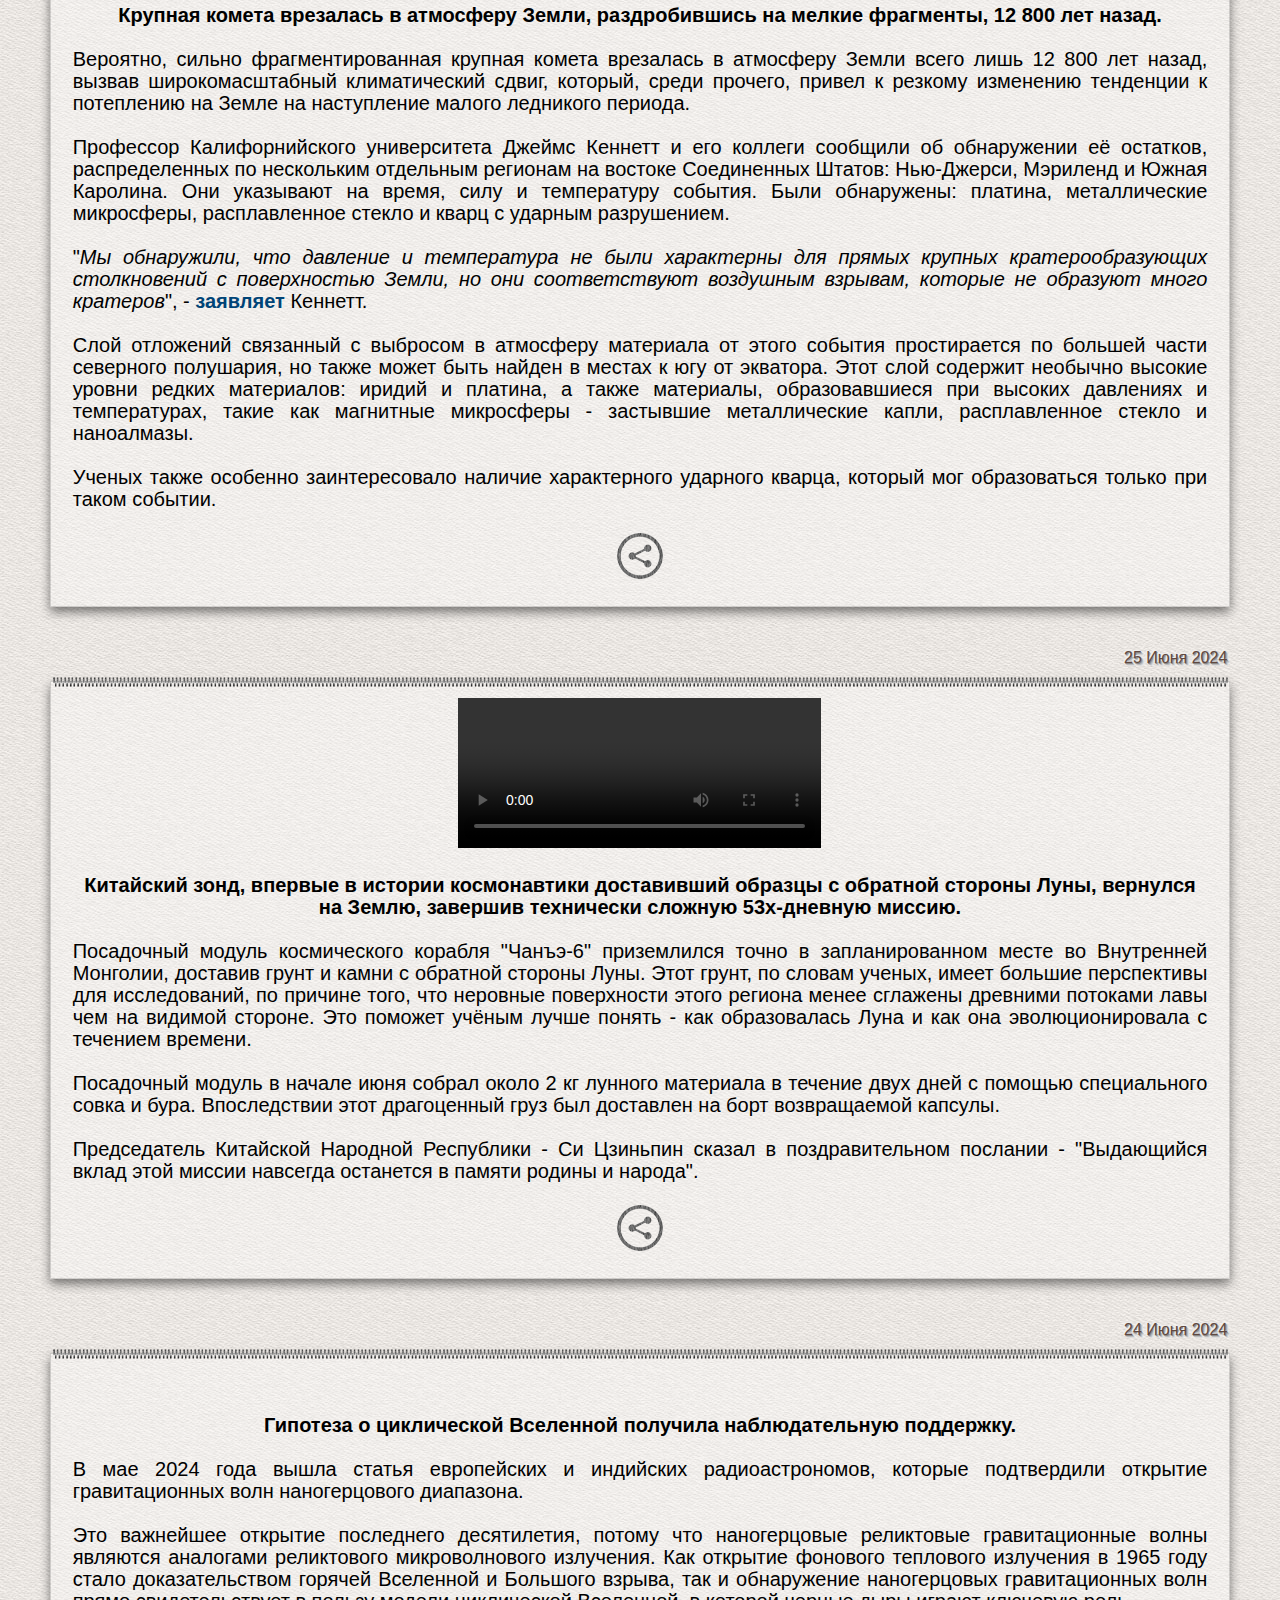
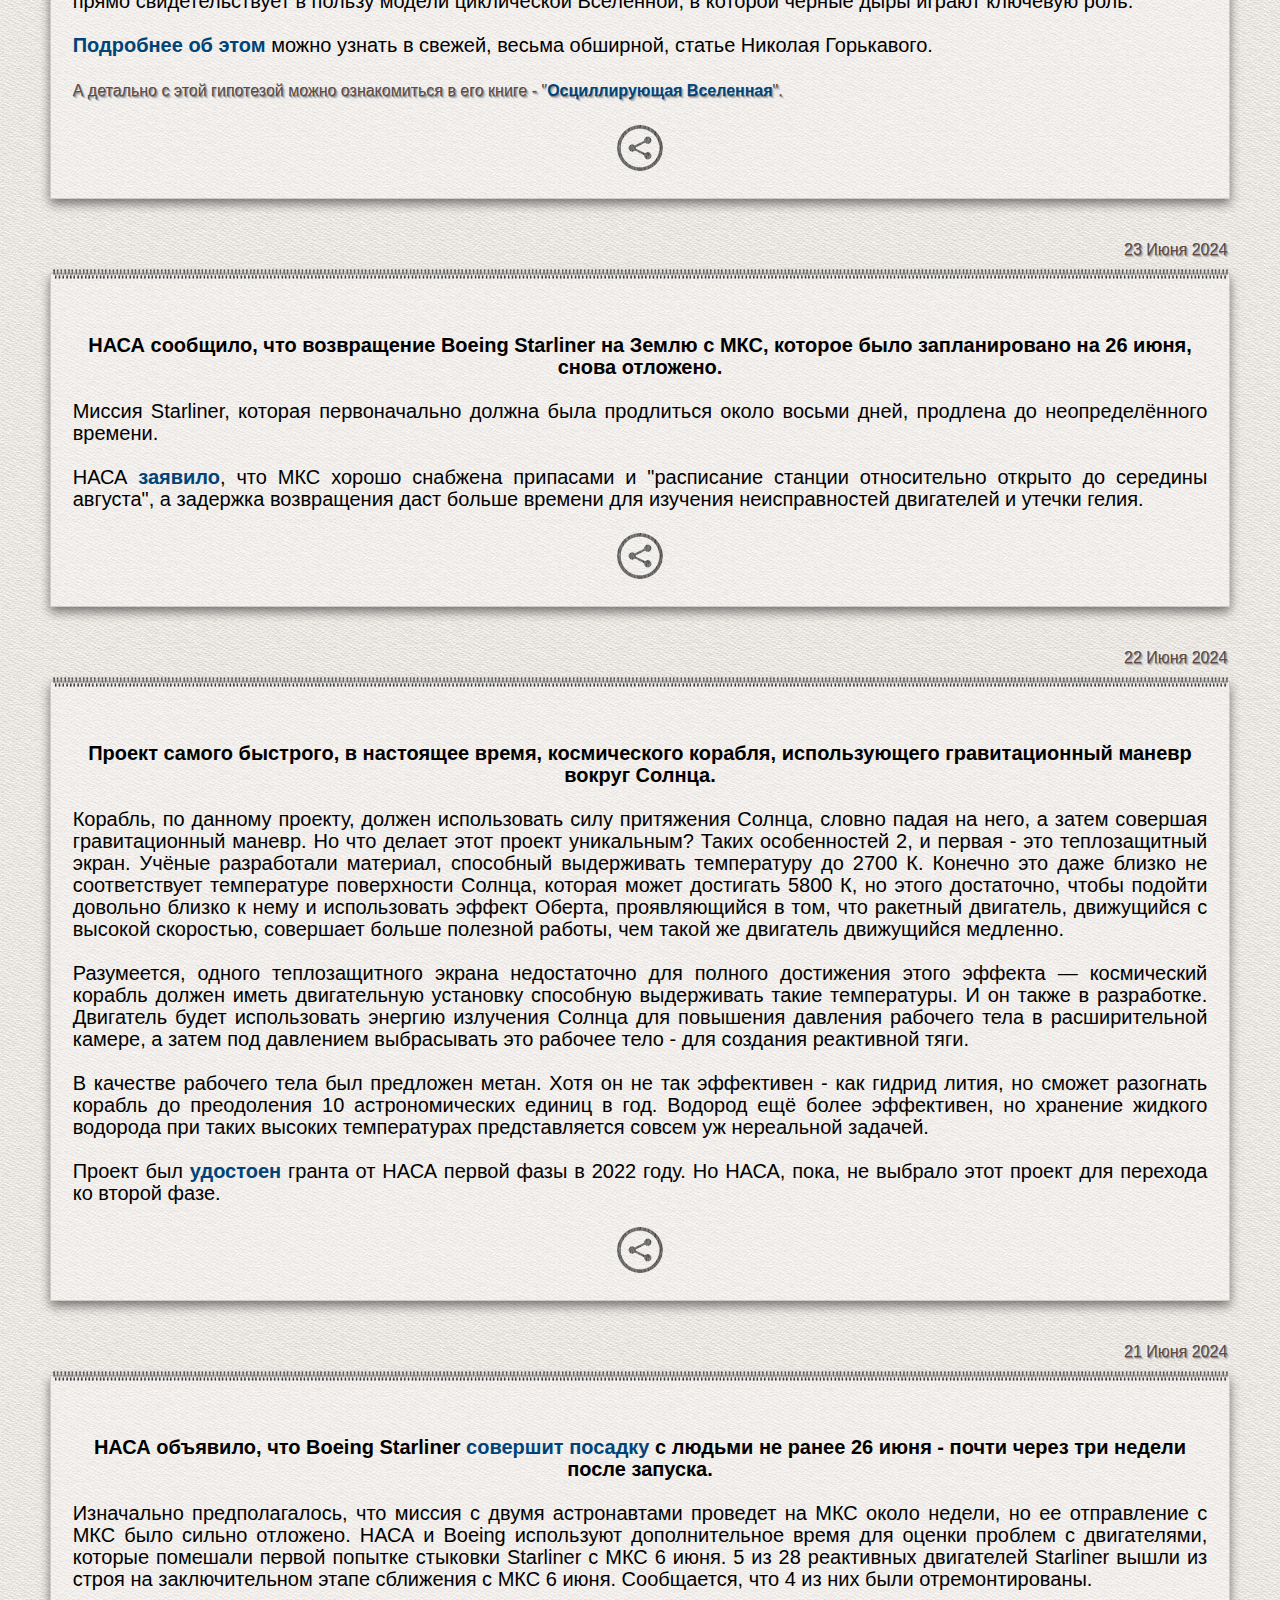
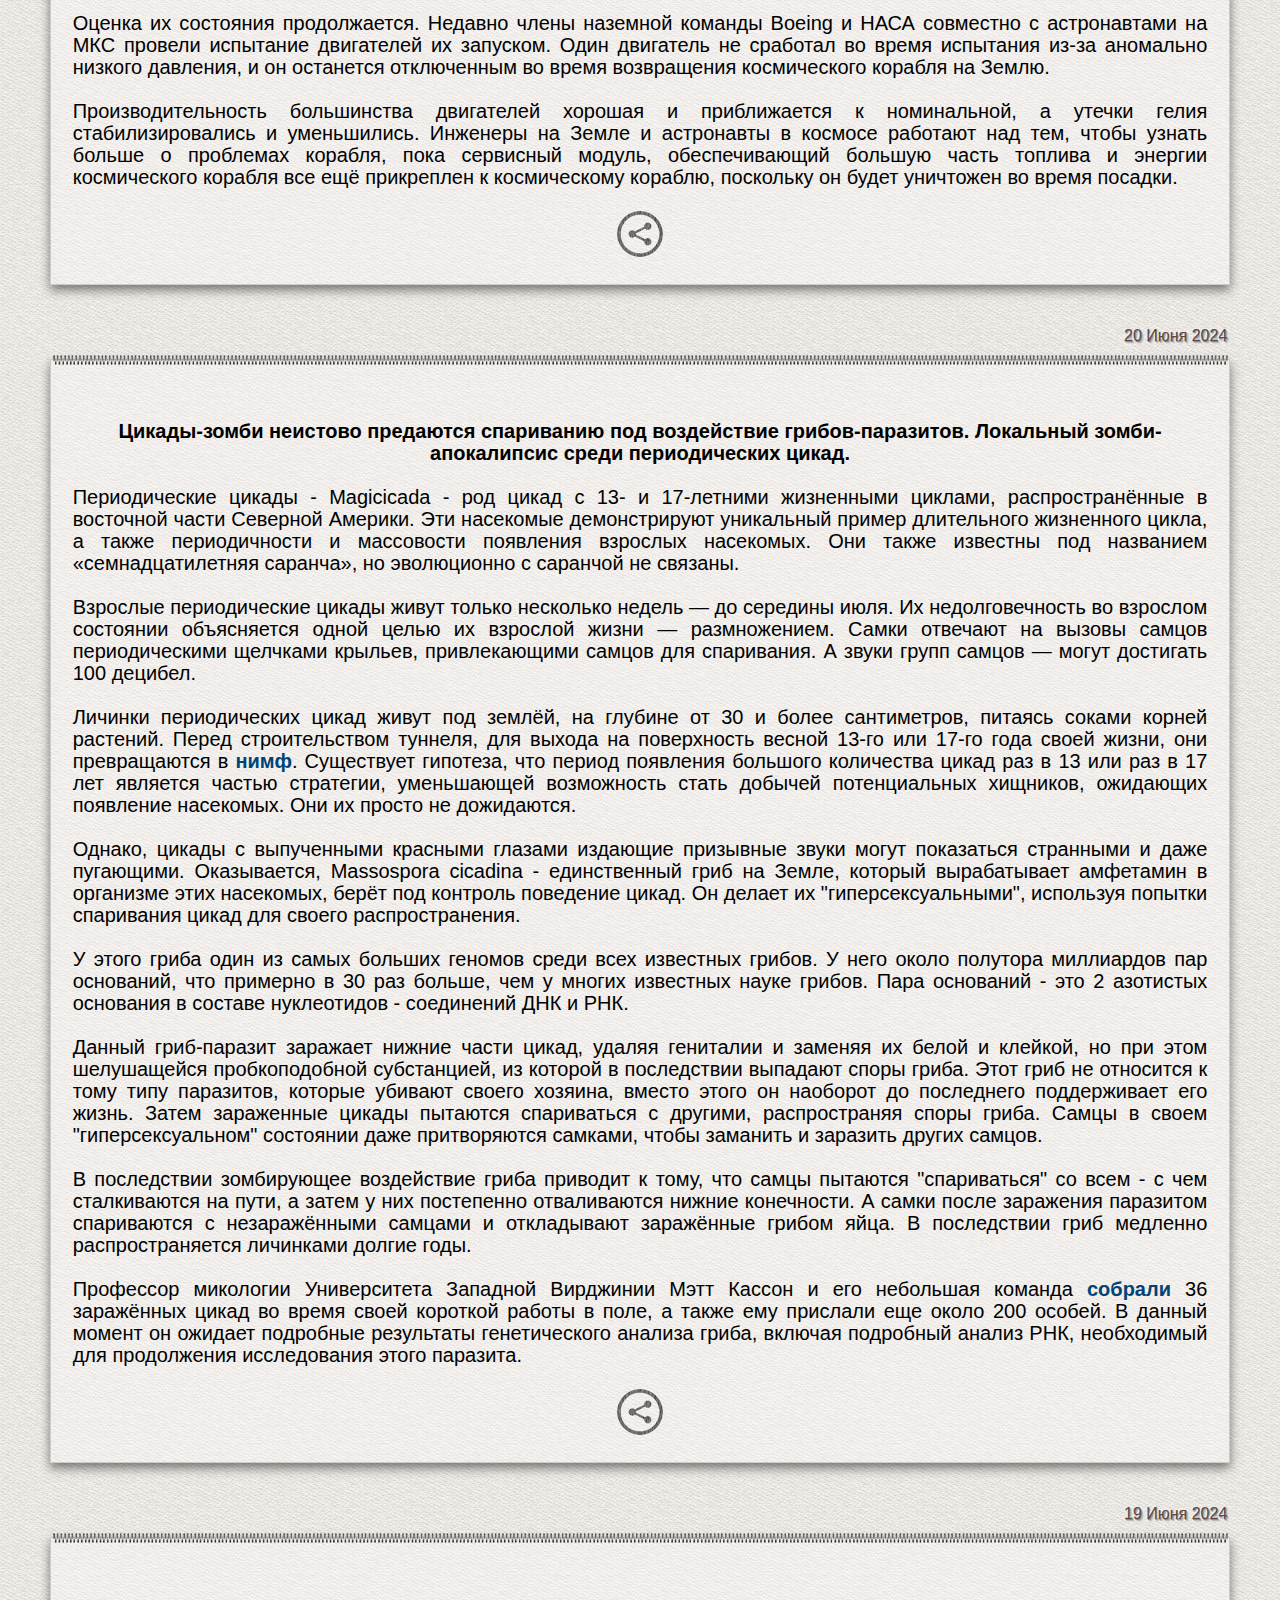
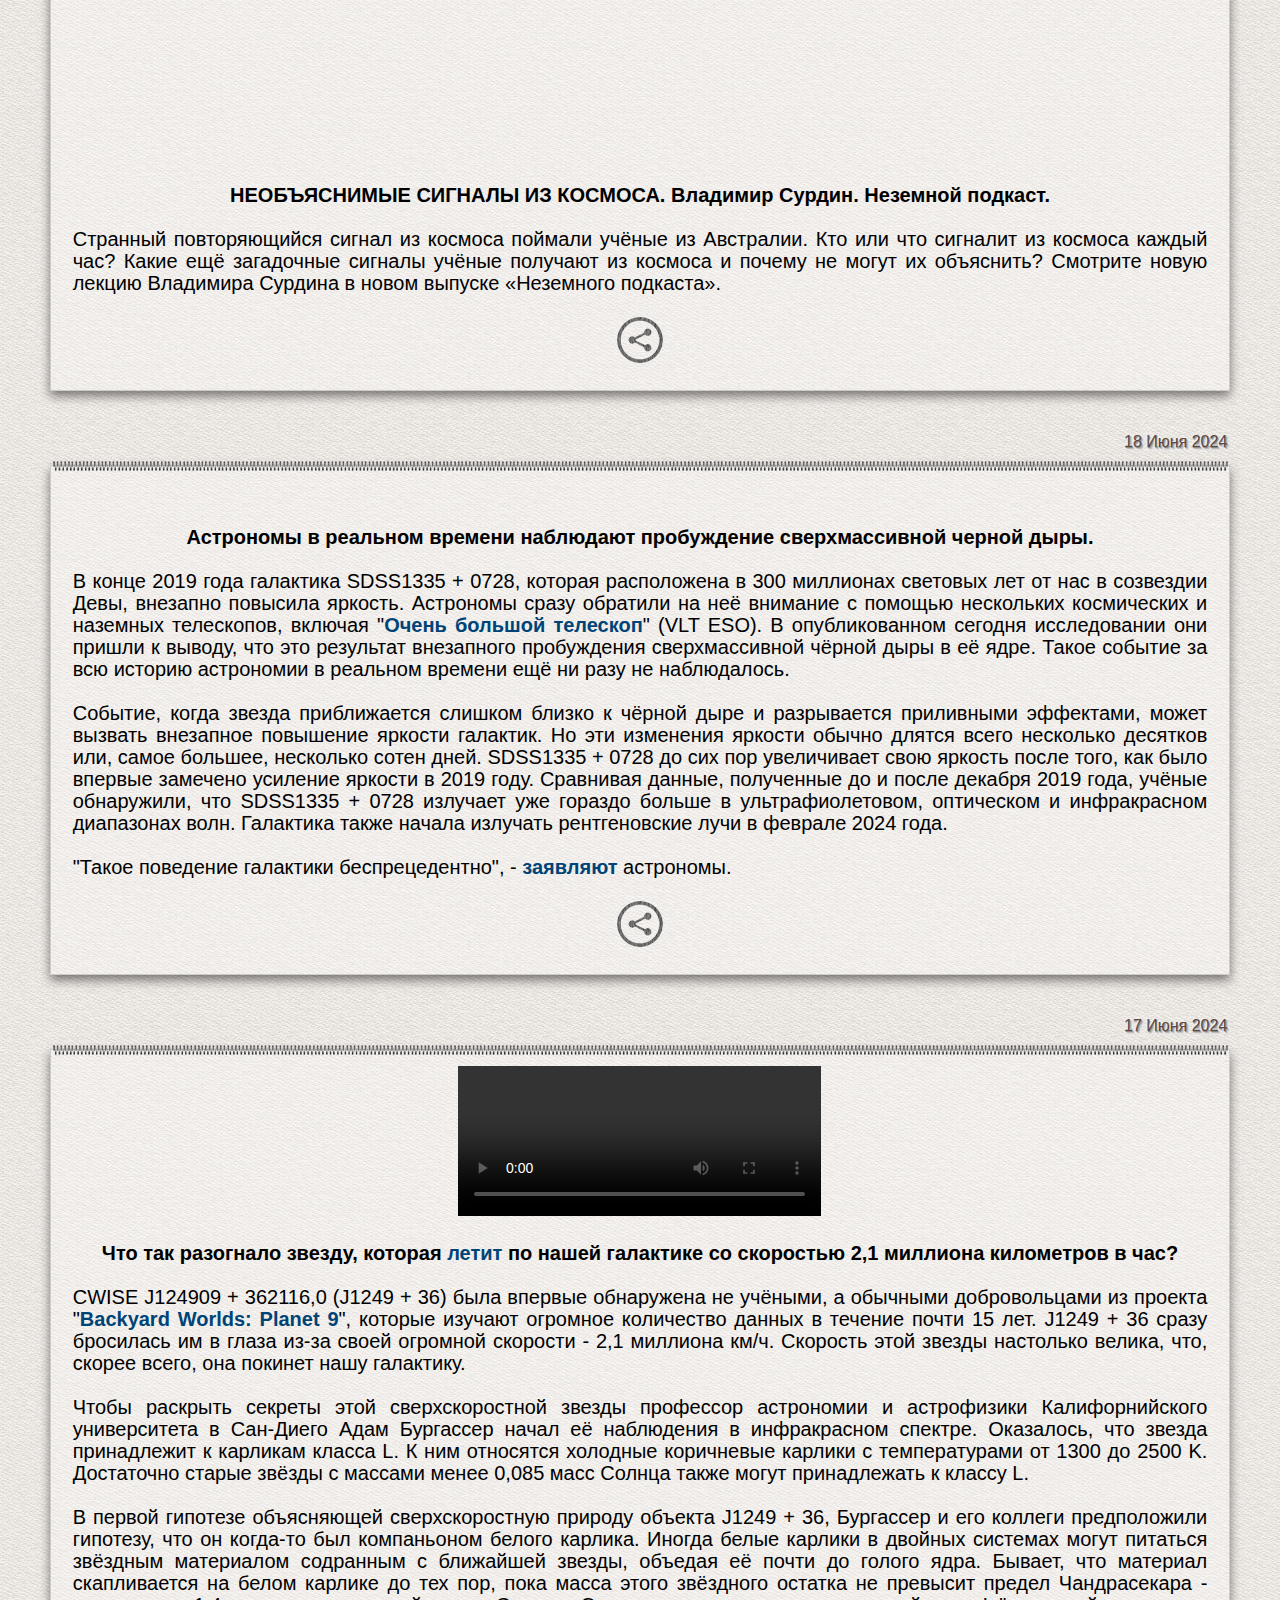
==== commit 15493c41: "Add files via upload" ====
--- a/index.html
+++ b/index.html
@@ -5,7 +5,7 @@
 
   <meta charset="utf-8"/>
   <meta name="viewport" content="width=device-width, initial-scale=1.0">
-  <meta name="description" content="Последние новости науки. Сайт для интеллектуально развитых, развивающихся и всех интересующихся новостями науки, свежими идеями, открытиями, а также простыми объяснениями сложных вопросов.">
+  <meta name="description" content="Новости науки. Идеи. Открытия. Интеллект. Развитие. Просто. Сложные вопросы. Объяснения. Ответы.">
   <meta name="keywords" content="Вселенная, Черные дыры, Астрономия, Астрономы, Телескопы, Обсерватория, Cурдин, Семихатов, Квантовая, Физика, Химия, Биология. Нейтронные Звёзды, Квазары, Время, Тёмная материя, Экзопланеты, Странные животные">
   
   
@@ -23,7 +23,7 @@
 <meta property="og:image:height" content="512"/>
 
   
-<title>Последние новости науки. Просто о сложном. Вселенная. Черные дыры. Квазары. Время. Темная материя. Экзопланеты. Странные животные. Океан. Астрономия. Физика. Химия. Биология.</title>
+<title>Новости науки. Идеи. Открытия. Интеллект. Развитие. Просто. Сложные вопросы. Объяснения. Ответы. Вселенная. Черные дыры. Квазары. Время. Темная материя. Экзопланеты. Странные животные. Океан. Астрономия. Физика. Химия. Биология.</title>
  
 <link href="css/style.css" rel="stylesheet" media="screen and (min-width: 800px)"/>
 <link href="css/mstyle.css" rel="stylesheet" media="screen and (max-width: 800px)"/>
@@ -67,11 +67,119 @@
 
 
 
-
-
-
-
-
+<div class="message service" id="message-1"><div class="body details">  
+	 
+09 Июля 2024 </div></div> <img loading="lazy"  src="./logo/line.png" style="width: 100%; height: 100%"><div class="message default clearfix" id="0">
+
+<st><a name="id128"><div align="center">
+
+<a href="photos/147.jpg"><img loading="lazy"  src="./photos/147.jpg" style="width: 32%; height: 32%"></a>
+
+<br><br><b>Астрономы обнаружили водно-ледяной мир в обитаемой зоне. </b><br><br></div>
+
+Планета, расположенная примерно в 48 световых годах от нас в созвездии Кита, является одним из наиболее перспективных кандидатов на экзопланету в обитаемой зоне, потенциально обладающую атмосферой и даже океаном с жидкой водой. LHS 1140 b - одна из наиболее перспективных из открытых планет в обитаемой зоне из способных поддерживать плотную атмосферу. Она вращается вокруг довольно крупного красного карлика размером примерно в одну пятую от размера Солнца.<br><br>
+Оценки, основанные на наблюдениях при помощи космического телескопа имени Джеймса Вебба, <a href=https://arxiv.org/abs/2406.15136>показывают</a>, что LHS 1140 b чуть менее плотная, чем ожидалось для скалистой планеты с составом аналогичным земному. Предполагается, что от 10 до 20% ее массы может состоять из воды. Наиболее вероятно, что она напоминает покрытую льдами планету с потенциально жидким океаном в той части поверхности планеты, которая всегда обращена к её звезде.<br><br>
+Анализ её атмосферы, показывает, что она богата азотом и потенциально аналогична атмосфере Земли, которая на 78% состоит из азота. Хотя это всё еще только предварительный результат исследования, но наличие богатой азотом атмосферы уже сильно радует учёных. А температура поверхности в центре её океана может составлять вполне комфортные 20 градусов по Цельсию.<br><br>
+<div align="center"><br><a class="mob" class="mob" href="#id128" title="Скопируйте эту ссылку, чтобы поделиться этой статьёй."><img loading="lazy"  src="./logo/link.png"></a></div></st></div>
+
+
+<div class="message service" id="message-1"><div class="body details">  
+	 
+08 Июля 2024 </div></div> <img loading="lazy"  src="./logo/line.png" style="width: 100%; height: 100%"><div class="message default clearfix" id="0">
+
+<st><a name="id127"><div align="center">
+
+<a href="photos/144.jpg"><img loading="lazy"  src="./photos/144.jpg" style="width: 32%; height: 32%"></a>
+
+<a href="photos/145.jpg"><img loading="lazy"  src="./photos/145.jpg" style="width: 32%; height: 32%"></a>
+
+<a href="photos/146.jpg"><img loading="lazy"  src="./photos/146.jpg" style="width: 32%; height: 32%"></a>
+
+<br><br><b>Старейшие обитаемые термитники активно существуют уже в течение 34 000 лет.</b><br><br></div>
+
+Они существовали, когда саблезубые тигры, шерстистые носороги и мамонты бродили по Земле, а огромные территории Европы и Азии были покрыты ледниками. Они предшествовали некоторым из самых ранних наскальных рисунков в Европе. Раньше говорили - &quot;Время боится пирамид&quot;, но термитники их многократно превзошли. Города термитов спокойно пережили взлёты и крушения всех прошлых человеческих цивилизаций, канувших в пучины истории и, возможно, переживут нынешнюю. <br><br>Согласно последнему <a href="https://www.sciencedirect.com/science/article/pii/S004896972401903X">исследованию</a> учёных возраст некоторых термитников возле реки Баффелс в Намакваленде, на юго-западе Африки, был оценен с помощью радиоуглеродного анализа в 34 000 лет.<br><br>
+После дождей безжизненные ландшафты Намакваленда превращаются в райский сад, способный удивить любого ботаника. Ведь на небольшой территории сосредоточено свыше 3,5 тысяч видов, среди которых большинство — это растения-суккуленты, способные месяцами и годами жить в условиях засухи. Это мировой рекорд, ведь подобного видового разнообразия растений, приспособленных к засухам, нет больше ни в одном другом пустынном регионе мира.<br><br>Некоторые из созданных термитами курганов Намакваленда имеют около 30 метров в поперечнике. А некоторые гнёзда термитов находятся на глубине в 3 метра под землей. Учёным потребовалось тщательно прокопать части некоторых курганов, чтобы взять образцы для исследований. Термиты при этом перешли в авральный режим и начали  восстанавливать отверстия, и разрушенные участки курганов. При этом учёные заверяют, что реконструировали термитники дабы уберечь термитов от хищников вроде трубкозубых жуков. <br><br>Данное исследование также позволит учёным заглянуть в доисторический климат Намакваленда, который был гораздо более влажным местом, когда возводились эти курганы, поскольку термиты являются экспертами по улавливанию и заохоронению углерода, собирая сучья и прочую сухую древесину и утаскивая их глубоко под землю. А учёным произвести, в том числе и по его анализу, исследования древней флоры и климатических изменений за эти тысячелетия.
+<div align="center"><br><a class="mob" class="mob" href="#id127" title="Скопируйте эту ссылку, чтобы поделиться этой статьёй."><img loading="lazy"  src="./logo/link.png"></a></div></st></div>
+
+
+<div class="message service" id="message-1"><div class="body details">  
+	 
+07 Июля 2024 </div></div> <img loading="lazy"  src="./logo/line.png" style="width: 100%; height: 100%"><div class="message default clearfix" id="0">
+
+<st><a name="id126"><div align="center">
+
+<a href="photos/142.jpg"><img loading="lazy"  src="./photos/142.jpg" style="width: 32%; height: 32%"></a>
+
+<a href="photos/143.jpg"><img loading="lazy"  src="./photos/143.jpg" style="width: 32%; height: 32%"></a>
+
+<br><br><b>Загадка странной сверхновой звезды, которую наблюдали в 1181 году.</b><br><br></div>
+
+В исторических записях Японии, Китая и Кореи есть много упоминаний об этой странной звезде. На пике своей яркости звезда была сравнима Сатурном. Это одна из девяти сверхновых звезд в нашей Галактике, которые люди наблюдали невооруженным глазом и об этом остались исторические записи. Вспышка наблюдалась в созвездии Кассиопеи и оставалась видимой в ночном небе около 185 дней. Остатки взрыва, на настоящий момент, очень старые, поэтому их было чрезвычайно трудно обнаружить. <br><br>В 2021 году группа астрономов во главе с Андреасом Риттером и Квентином Паркером из Университета Гонконга объявила об открытии вероятного кандидата. Оказалось, что это чрезвычайно горячая звезда <a href="https://ru.m.wikipedia.org/wiki/Звезда_Вольфа_—_Райе#:~:text=Звёзды%20Вольфа%20—%20Райе%20—%20в%20большинстве,сжигающие%20его%20в%20своём%20ядре.">Вольфа-Райе</a>, находящеяся на расстоянии, примерно, 7500 световых лет от нас, которая окружена газовой туманностью шириной, примерно, 3 световых года и расширяющейся со скоростью 1100 километров в секунду.<br><br>
+Выяснилось, что она возникла в результате столкновения двух белых карликов, что привело к возникновению довольно редкого типа сверхновой - Iax. Часто суммарная масса слившихся белых карликов превышает предел Чандрасекара - максимально возможную массу белого карлика - равную примерно полутора солнечным массам. Считается, что в таком случае может произойти термоядерный взрыв, а звезда может полностью разрушиться.<br><br>Но существует ряд моделей, согласно которым слияние массивных белых карликов может не приводить к термоядерному взрыву. Слившись, они превращаются на несколько тысяч лет в довольно холодную звезду, чья температура равна нескольким тысячам градусов. Вещество, которое она теряет за это время, образует вокруг звезды туманность. Затем в течение примерно 10 000 лет звезда сжимается. При этом её температура возрастает до сотен тысяч градусов. Также увеличиваются скорость её вращения и сила магнитного поля. Сжатие завершается взрывом, после чего в центре события остается нейтронная звезда.  <br><br>Из-за своей редкой природы и относительно близкого расположения в нашей галактике SN 1181 стала предметом многочисленных наблюдений и исследований. В <a href="https://iopscience.iop.org/article/10.3847/1538-4357/ad4d99">новом исследовании</a> группа учёных проанализировала последние рентгеновские наблюдательные данные для того, чтобы построить компьютерную модель ради воссоздания ранее непонятной структуры остатка этой сверхновой.<br><br>Основная проблема заключалась в том, что в результате этого  слияния остался белый карлик. При этом ожидалось, что вращающийся белый карлик был должен создать мощный звездный ветер сразу после своего образования. Однако учёные обнаружили нечто иное - ветер начал дуть совсем недавно - в течение последних 20–30 лет. Они предположили, что это может указывать на то, что белый карлик снова начал гореть, возможно, из-за того, что часть вещества, выброшенного в результате взрыва наблюдаемого в 1181 году, упала обратно на его поверхность, увеличивая его плотность и температуру сверх порогового значения, что привело к возобновлению его горения.<br><br>Чтобы проверить свою компьютерную модель, научная группа готовится к дальнейшему наблюдению SN 1181 при помощи  радиотелескопа Very Large Array.
+<div align="center"><br><a class="mob" class="mob" href="#id126" title="Скопируйте эту ссылку, чтобы поделиться этой статьёй."><img loading="lazy"  src="./logo/link.png"></a></div></st></div>
+
+
+<div class="message service" id="message-1"><div class="body details">  
+	 
+05 Июля 2024 </div></div> <img loading="lazy"  src="./logo/line.png" style="width: 100%; height: 100%"><div class="message default clearfix" id="0">
+
+<st><a name="id125"><div align="center">
+
+<a href="photos/140.jpg"><img loading="lazy"  src="./photos/140.jpg" style="width: 32%; height: 32%"></a>
+
+<a href="photos/141.jpg"><img loading="lazy"  src="./photos/141.jpg" style="width: 32%; height: 32%"></a>
+
+<br><br><b>Возможно идея Юрия Мильнера и Стивена Хокинга об отправке нанозондов к Проксиме Кентавра стала на шаг ближе к реализации.</b><br><br></div>
+
+Саму идею, я думаю,  подробно пересказывать не стоит. О ней регулярно и не раз рассказывал Владимир Сурдин. Вкратце: создаются много небольших зондов прикрепленных к парусам из плёнки с очень высокой отражающей способностью. И они разгоняются сфокусированным светом от множества лазеров. <br><br>Основные проблемы реализации этой идеи: 1) разгонять надо быстро, иначе зонды выйдут из области малого рассеяния лазерного луча, 2) пока не создана пленка с такой отражающей способностью, 3) создать такие лазеры очень дорого, 4) ускорение просто порвёт парус за счёт массы зонда. И это только очень явные проблемы.<br><br>
+Но, что если существовала бы возможность создать стабильный пучок света, который бы не рассеивался на очень большом расстоянии? Тогда бы и лазеры можно было использовать менее мощные и разгонять зонды медленнее - без такого сильного ускорения. Фантастика? Оказывается нет. <br><br>Чтобы решить эту проблему, Кристофер Лимбах - профессор Мичиганского университета, США работает над новым типом лучевого движетеля, который использует, как пучок частиц, так и лазер для преодоления самого большого недостатка этой технологии. <br><br>Расчеты, проведенные им и его коллегой - доктором Кеном Харой, <a href="https://phys.org/news/2024-07-particles-photons-proxima-centauri.html">показали</a>, что создание когерентного пучка из частиц и света, который может достигнуть Проксимы Кентавра с рассеянием лишь на 10 метров, вполне осуществимо. <br><br>Чего уж говорить о рассеянии на небольшой области разгона, при которой такие зонды можно будет разгонять с относительно небольшим ускорением даже до 10% скорости света, что позволит ему достичь Проксимы Кентавра за 43 года. Они также подсчитали, что даже довольно крупный зонд - весом около 1 кг может достичь этой системы примерно за 57 лет.
+<div align="center"><br><a class="mob" class="mob" href="#id125" title="Скопируйте эту ссылку, чтобы поделиться этой статьёй."><img loading="lazy"  src="./logo/link.png"></a></div></st></div>
+
+
+<div class="message service" id="message-1"><div class="body details">  
+	 
+03 Июля 2024 </div></div> <img loading="lazy"  src="./logo/line.png" style="width: 100%; height: 100%"><div class="message default clearfix" id="0">
+
+<st><a name="id124"><div align="center"><video loading="lazy"  controls=2 preload="metadata" loop style="width: 32%; height: 32%" src="video_files/15.mp4"></video></a><br><br>
+
+<b>Где находятся самые подходящие для размещения будущих космонавтов марсианские пещеры и как их обустроить?</b><br><br></div>
+
+Когда космонавты однажды высадятся на Марс, им, возможно, придется жить в лавовых пещерах или в лавовых трубах чтобы пережить сильную радиацию. Но какие пещеры могут дать им наилучшие шансы на выживание? На этот вопрос пытается ответить новое научное <a href="https://phys.org/news/2024-07-safest-mars-caves-future-astronauts.html">исследование</a>, представленное в докладе на 55-й &quot;Конференции - <a href="https://www.hou.usra.edu/meetings/lpsc2024/">LPSC 2024</a>&quot;. <br><br>В этом исследовании было изучено несколько мест на Марсе, в которых имеются лавовые пещеры и лавовые трубы, наиболее подходящие для первых марсианских поселений, включая потухший вулкан - Арсиа Монс, а также несколько других мест, где были обнаружены входы в пещеры: долина Гебрус, вулкан Павонис, гора Аскрей и множество прочих потенциально интересных для изучения в рамках этого исследования мест.<br><br>
+Также в этом докладе рассматривается то, что лавовые каналы, гроты или трубки рядом с источниками водяного льда окажутся очень полезными для будущих космонавтов, что может значительно снизить затраты на доставку и хранение воды. В докладе отмечается, что лучшим вариантом была бы лавовая труба с прочными стенами, найденная рядом с мощными ледниковыми структурами. <br><br>Кроме того там рассматривается, что колония, скорее всего, будет иметь вид отдельных помещений с жилыми, инженерными, лифтовыми и оранжерейными отсеками. И они должны быть соединены друг с другом небольшими переходными туннелями, чтобы безопасно выравнивать давление и состав искусственно созданной в них атмосферы.
+<div align="center"><br><a class="mob" class="mob" href="#id124" title="Скопируйте эту ссылку, чтобы поделиться этой статьёй."><img loading="lazy"  src="./logo/link.png"></a></div></st></div>
+
+
+<div class="message service" id="message-1"><div class="body details">  
+	 
+02 Июля 2024 </div></div> <img loading="lazy"  src="./logo/line.png" style="width: 100%; height: 100%"><div class="message default clearfix" id="0">
+
+<st><a name="id123"><div align="center">
+
+<a href="photos/139.jpg"><img loading="lazy"  src="./photos/139.jpg" style="width: 32%; height: 32%"></a>
+
+<br><br><b>Астрофотограф Мигель Кларо опубликовал свою фотографию прохождения МКС на фоне Солнца.</b><br><br></div>
+
+<a href="https://vimeo.com/miguelclaro">Мигель Кларо</a> - профессиональный фотограф, писатель и научный просветитель из Лиссабона, Португалия. Он создает захватывающие снимки и видео ночного неба. Также он сотрудник Европейской Южной обсерватории и член организации астрономов-любителей - &quot;Мир ночью&quot;.<br><br>Интересно, что на фотографии можно распознать отдельные структуры МКС, включая её солнечные панели и пристыкованные модули. На снимке также очень подробно видны струи газа во внешней атмосфере Солнца и большое солнечное пятно, а также несколько солнечных протуберанцев вокруг края Солнца.
+<div align="center"><br><a class="mob" class="mob" href="#id123" title="Скопируйте эту ссылку, чтобы поделиться этой статьёй."><img loading="lazy"  src="./logo/link.png"></a></div></st></div>
+
+
+<div class="message service" id="message-1"><div class="body details">  
+	 
+01 Июля 2024 </div></div> <img loading="lazy"  src="./logo/line.png" style="width: 100%; height: 100%"><div class="message default clearfix" id="0">
+
+<st><a name="id122"><div align="center">
+
+<a href="photos/136.jpg"><img loading="lazy"  src="./photos/136.jpg" style="width: 32%; height: 32%"></a>
+
+<a href="photos/137.jpg"><img loading="lazy"  src="./photos/137.jpg" style="width: 32%; height: 32%"></a>
+
+<a href="photos/138.jpg"><img loading="lazy"  src="./photos/138.jpg" style="width: 32%; height: 32%"></a>
+
+<br><br><b>Понемногу начинают появляться подробности об исследовании грунта добытого с астероида Бенну, возраст которого оценивается, примерно, в 4,5 миллиарда лет.</b><br><br></div>
+
+В сентябре прошлого года, после семилетнего путешествия, миссия НАСА - OSIRIS-REX успешно вернула образцы грунта с астероида Бенну, после чего образцы были отправлены в исследовательские лаборатории по всему миру.  <a href="https://arxiv.org/abs/2404.12536">Одно из исследований</a> уже раскрыло первые результаты анализа образцов. А в результатах есть довольно интересные нюансы.<br><br>Образцы состоят, в основном, из тёмных частиц размером от микроскопических до 3,5 см в длину. Но среди них оказались и более светлые частицы, а также некоторые ещё более светлые крупные фрагменты с прожилками и более твёрдой внешней поверхностью.<br><br>
+Анализ образцов, помимо прочего, выявил наличие гидратированных филлосиликатов, которые образуются в присутствии жидкой воды, а также много углерода. Это означает, что астероиды, подобные этому, возможно, сыграли ключевую роль в доставке воды и строительных блоков жизни на Землю, считают учёные проводившие это исследование. Также там были обнаружены фосфаты магния и натрия, что еще раз наводит на мысль, что, возможно, образование минералов астероида происходило в присутствии жидкой воды. <br><br>В образцах также обнаружены, так называемые, &quot;досолнечные зерна&quot; - гранулы из вещества сформировавшегося еще до возникновения нашей Солнечной системы, которое может пролить свет на подробную биографию жизни древних звёзд, из вещества которых образовалась наша система.\
+<div align="center"><br><a class="mob" class="mob" href="#id122" title="Скопируйте эту ссылку, чтобы поделиться этой статьёй."><img loading="lazy"  src="./logo/link.png"></a></div></st></div>
 
 
 <div class="message service" id="message-1"><div class="body details">  
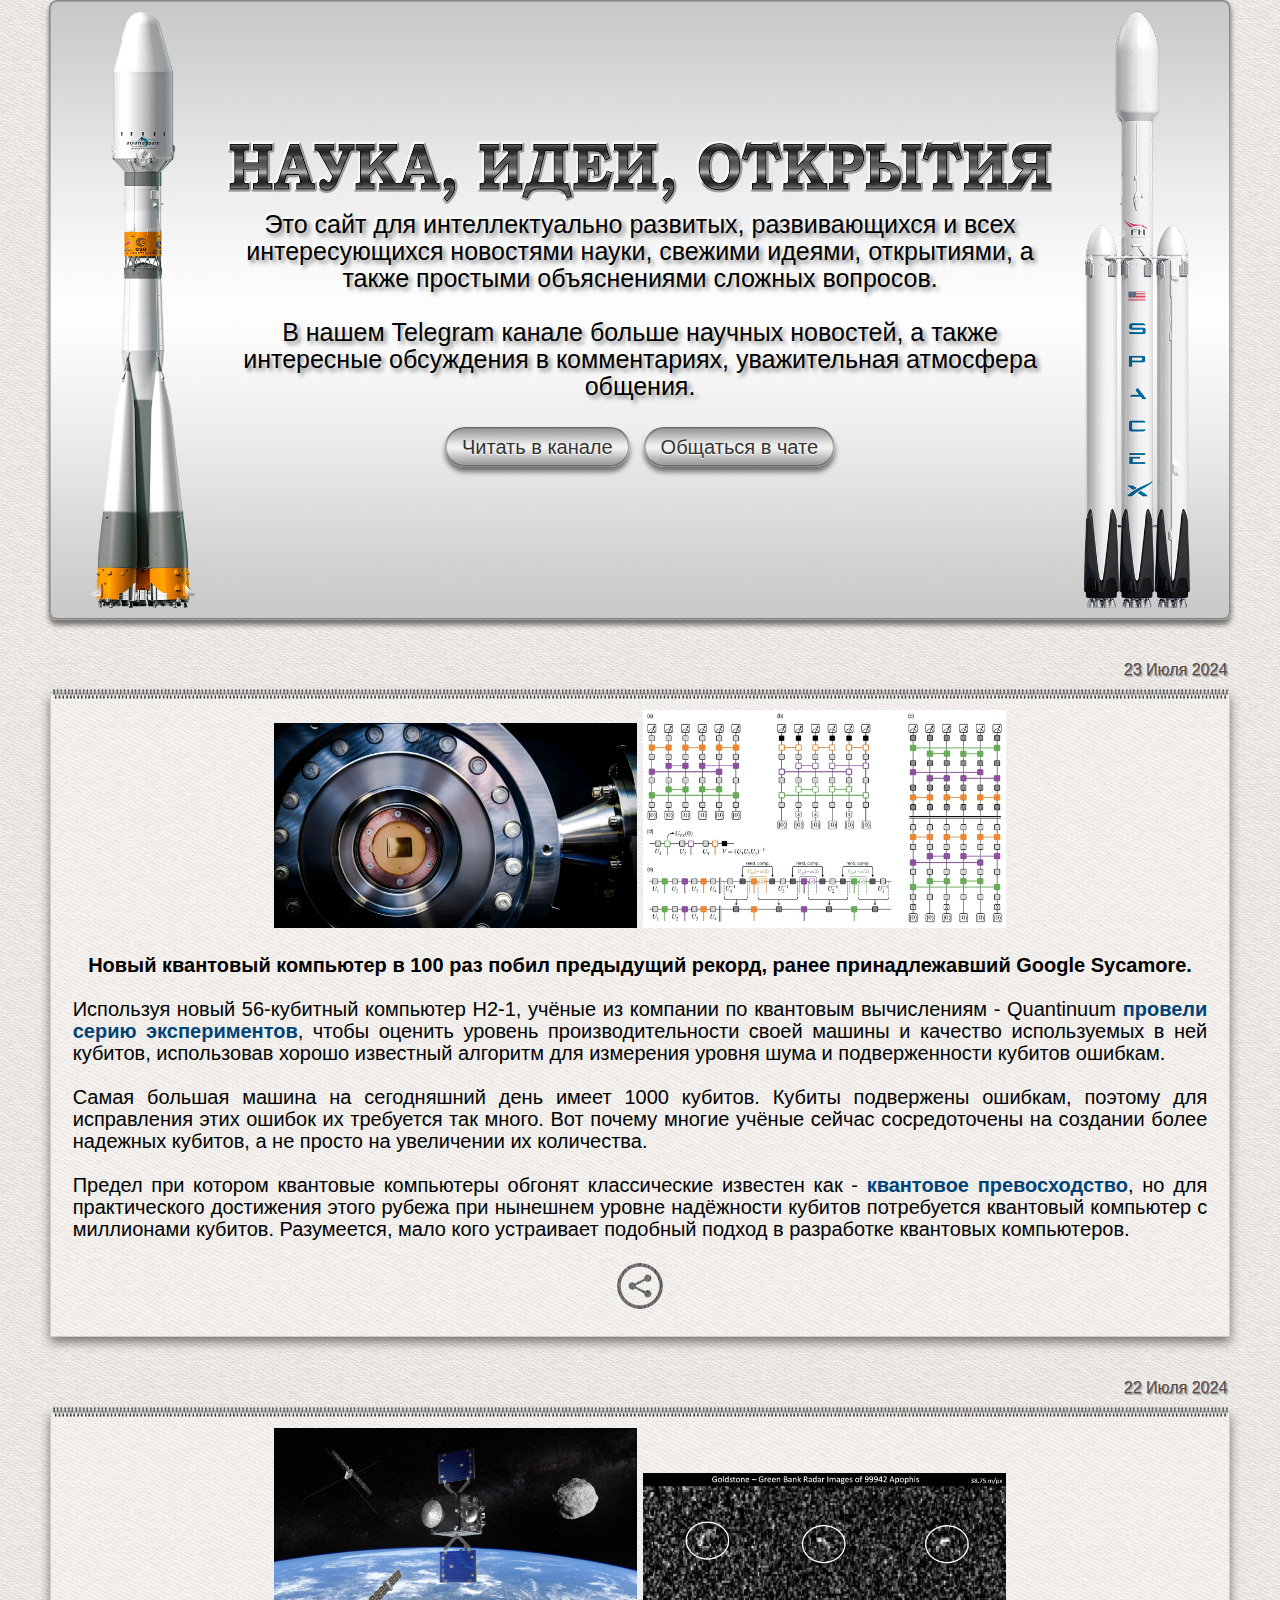
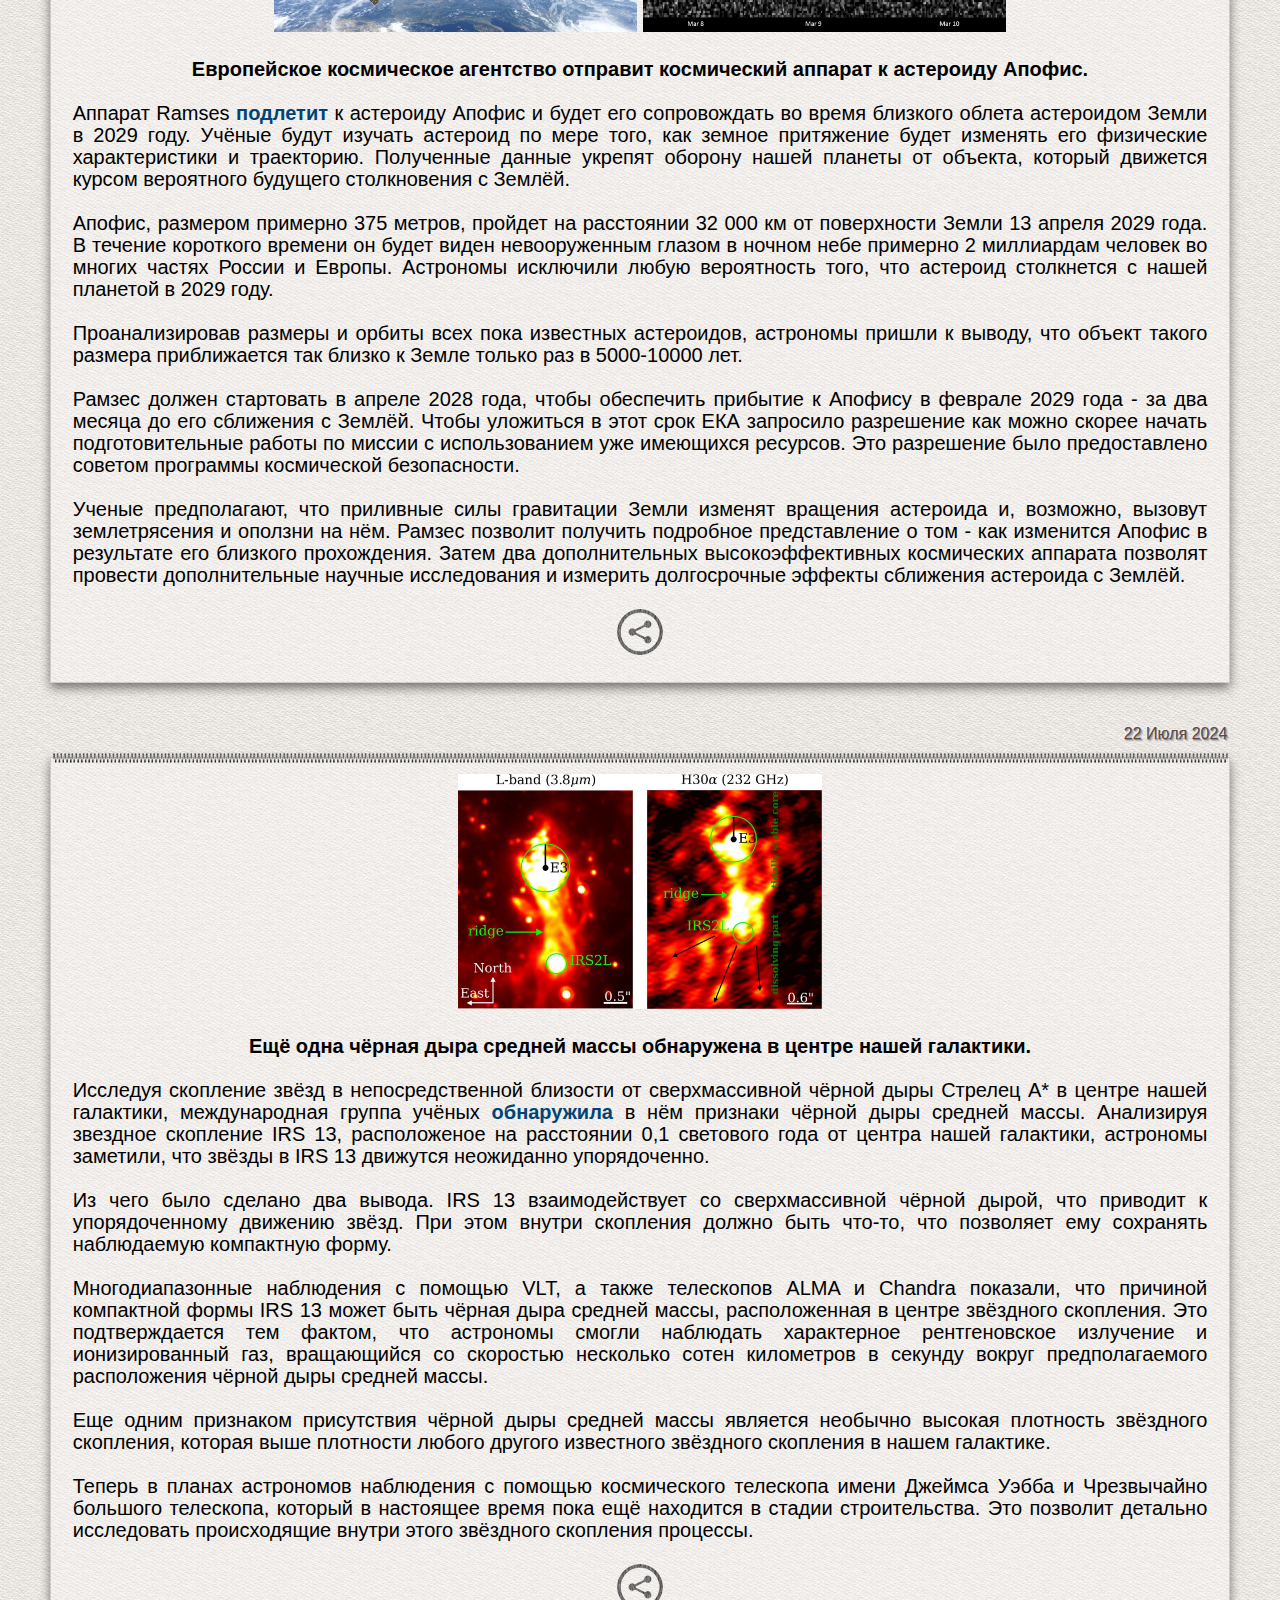
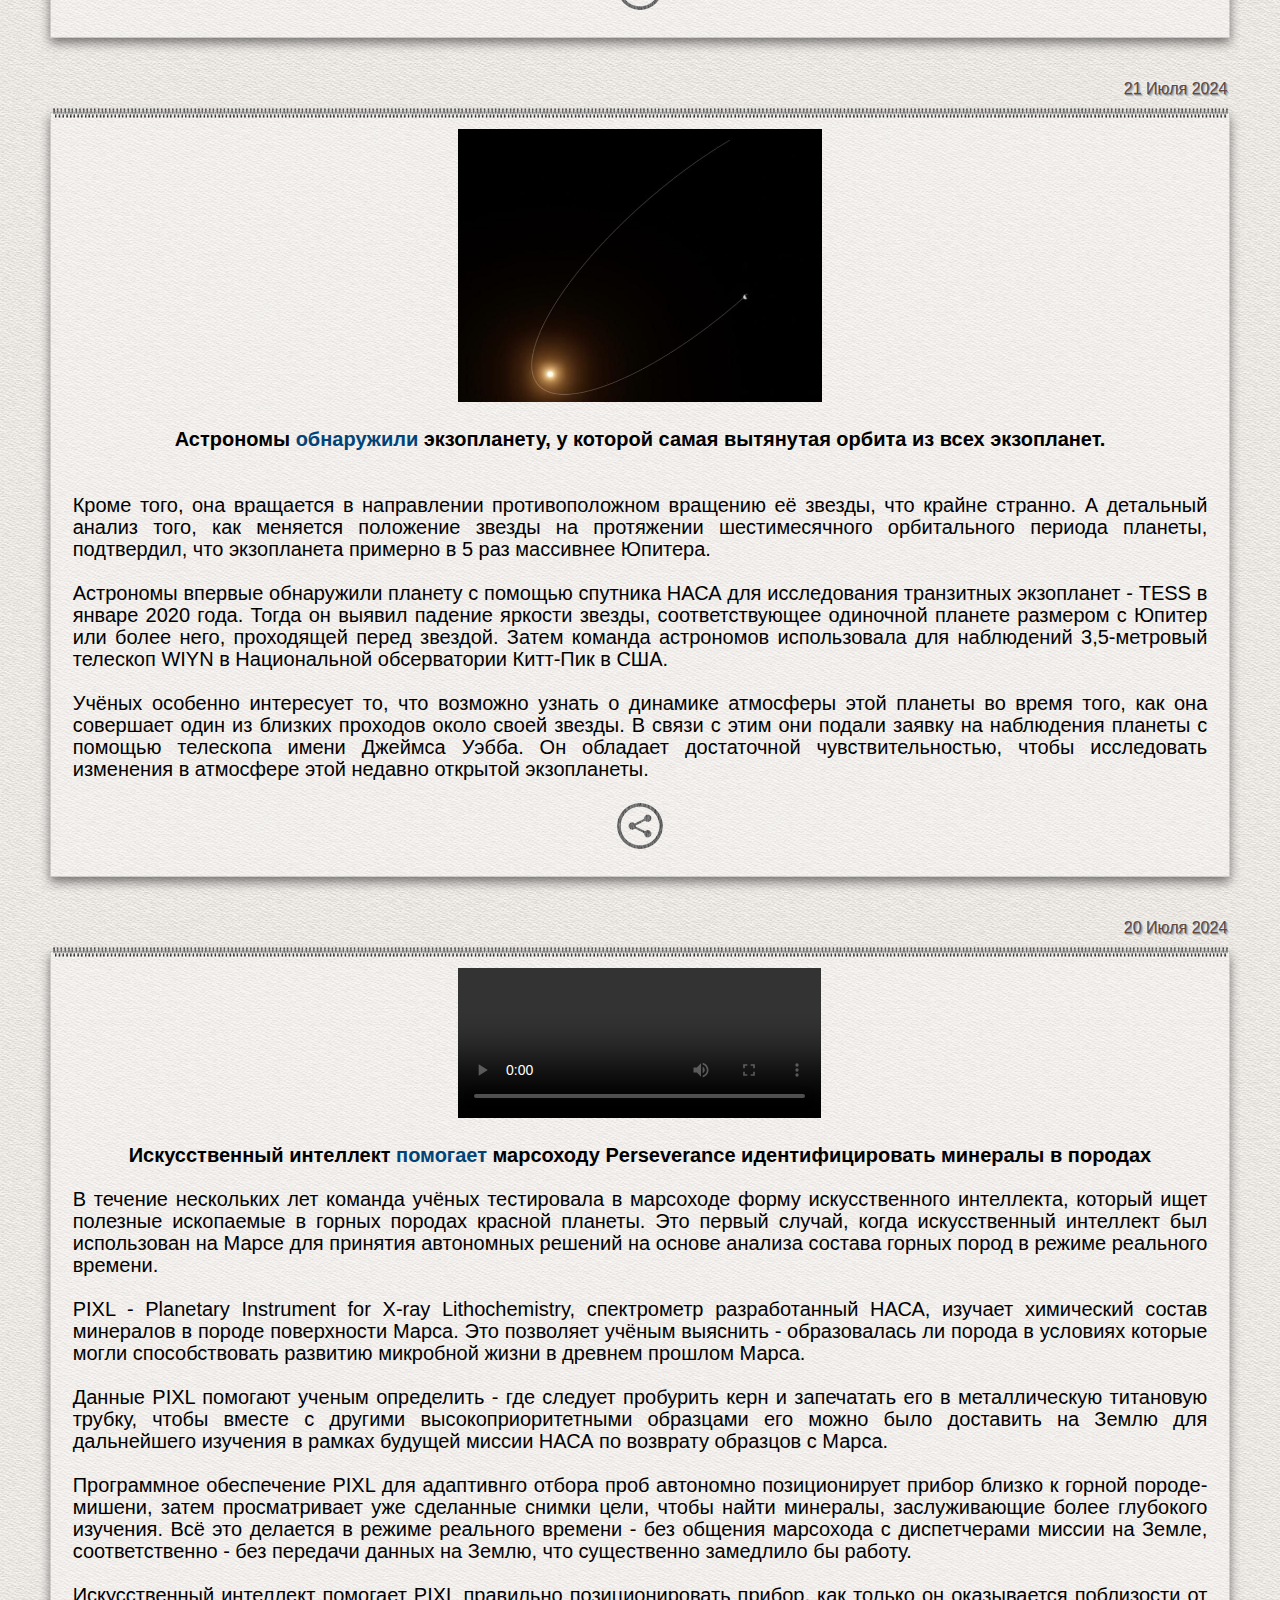
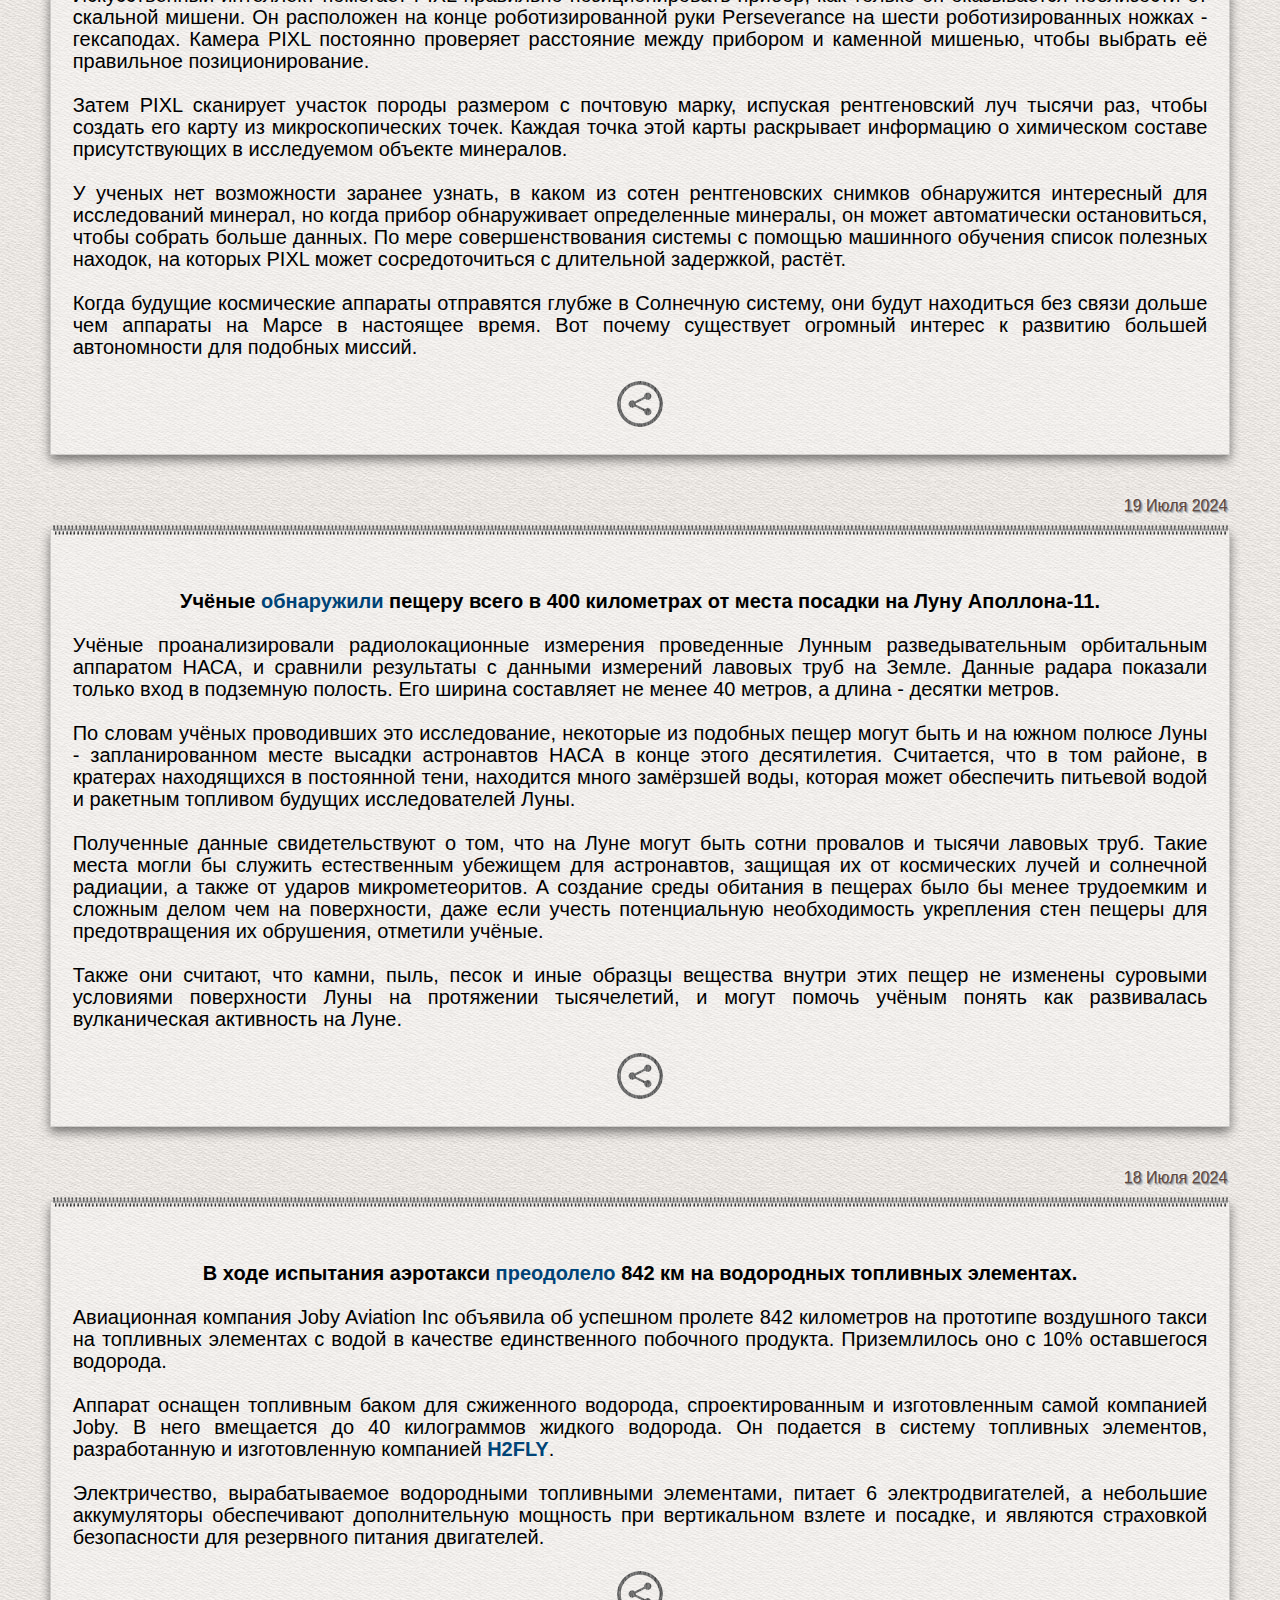
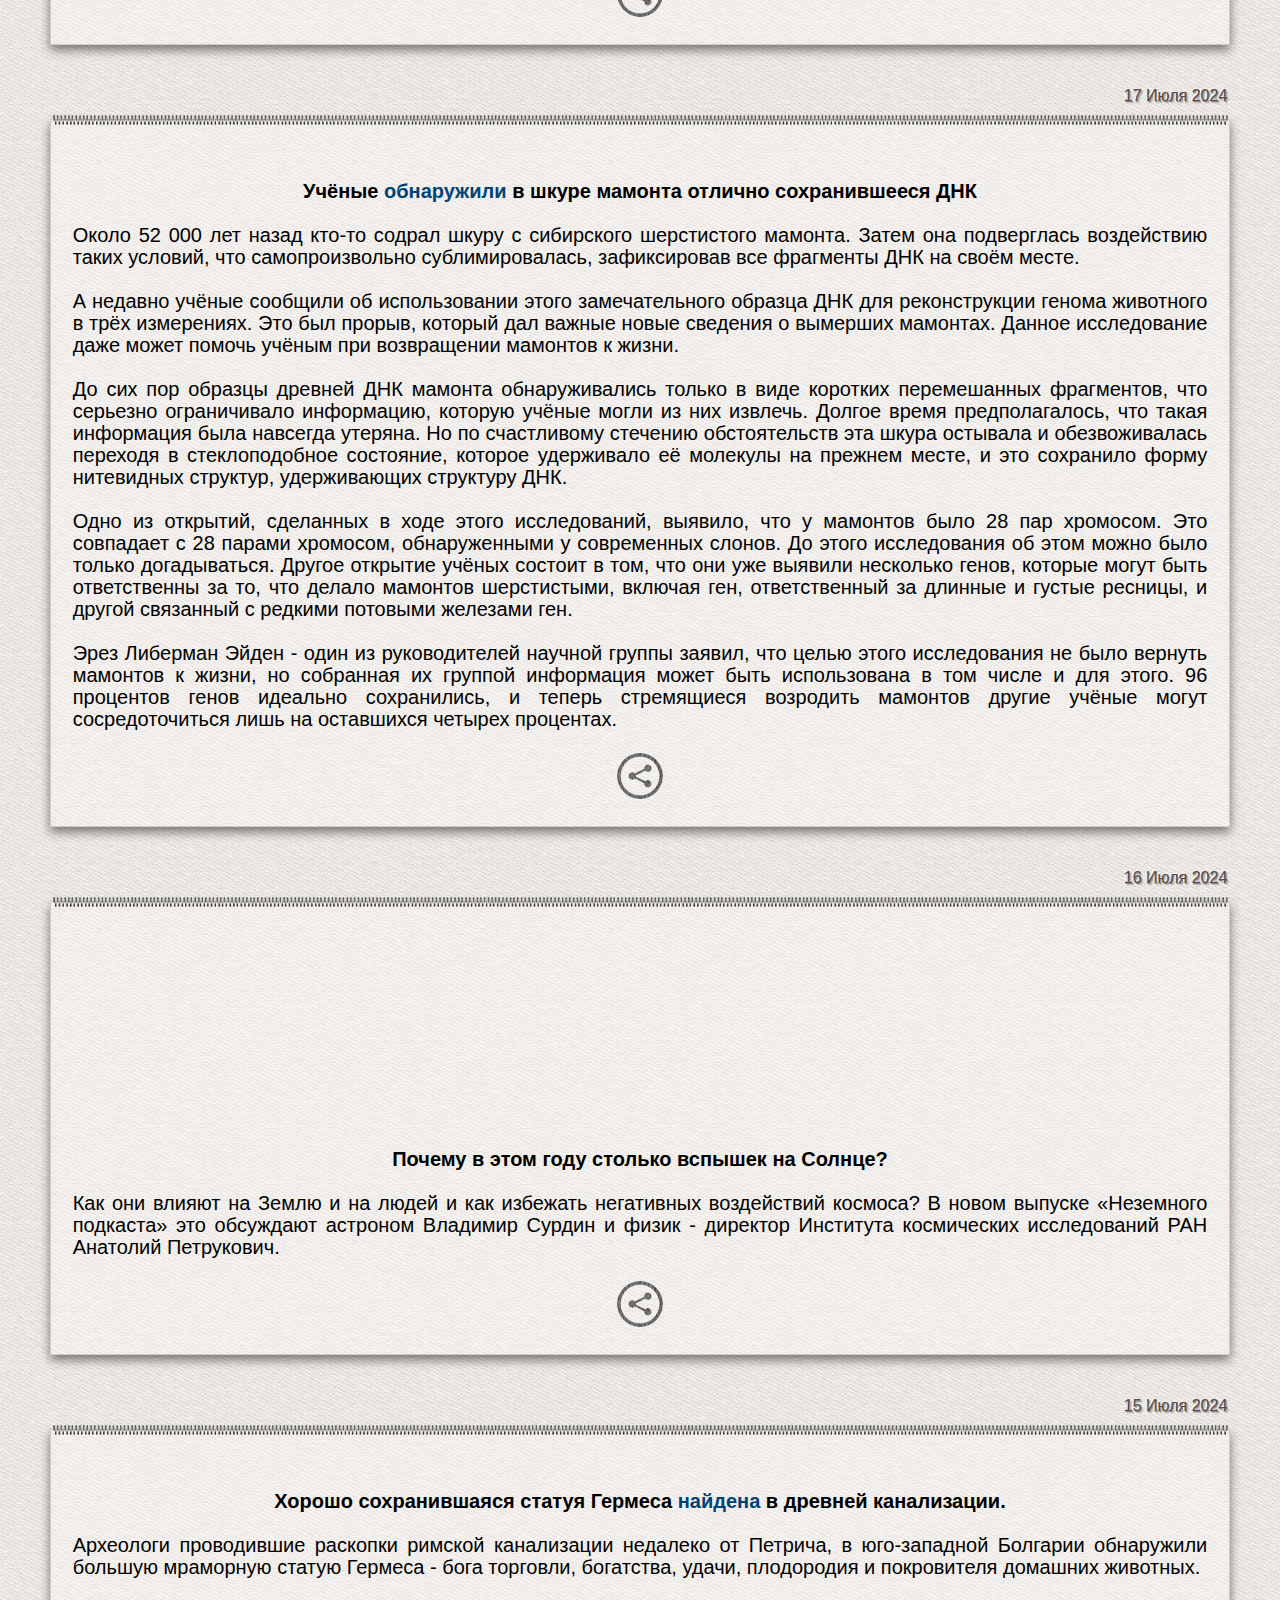
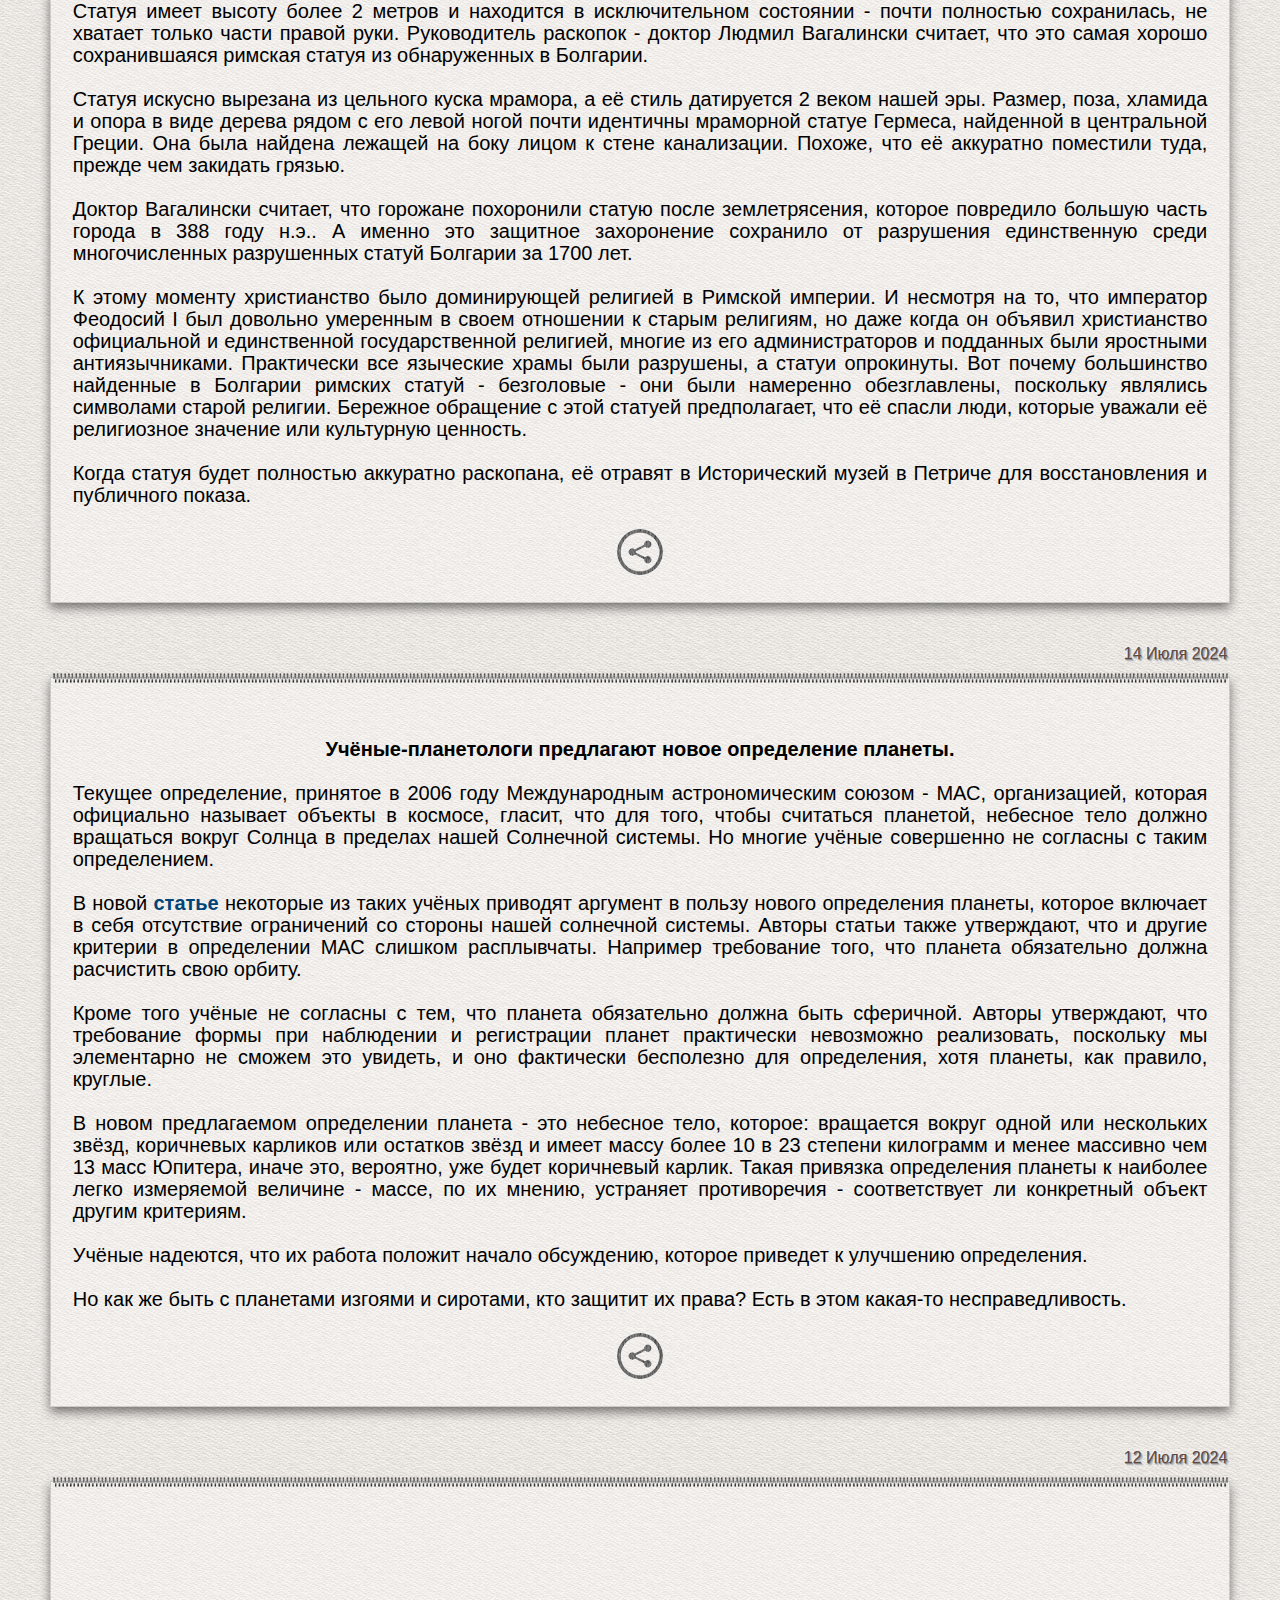
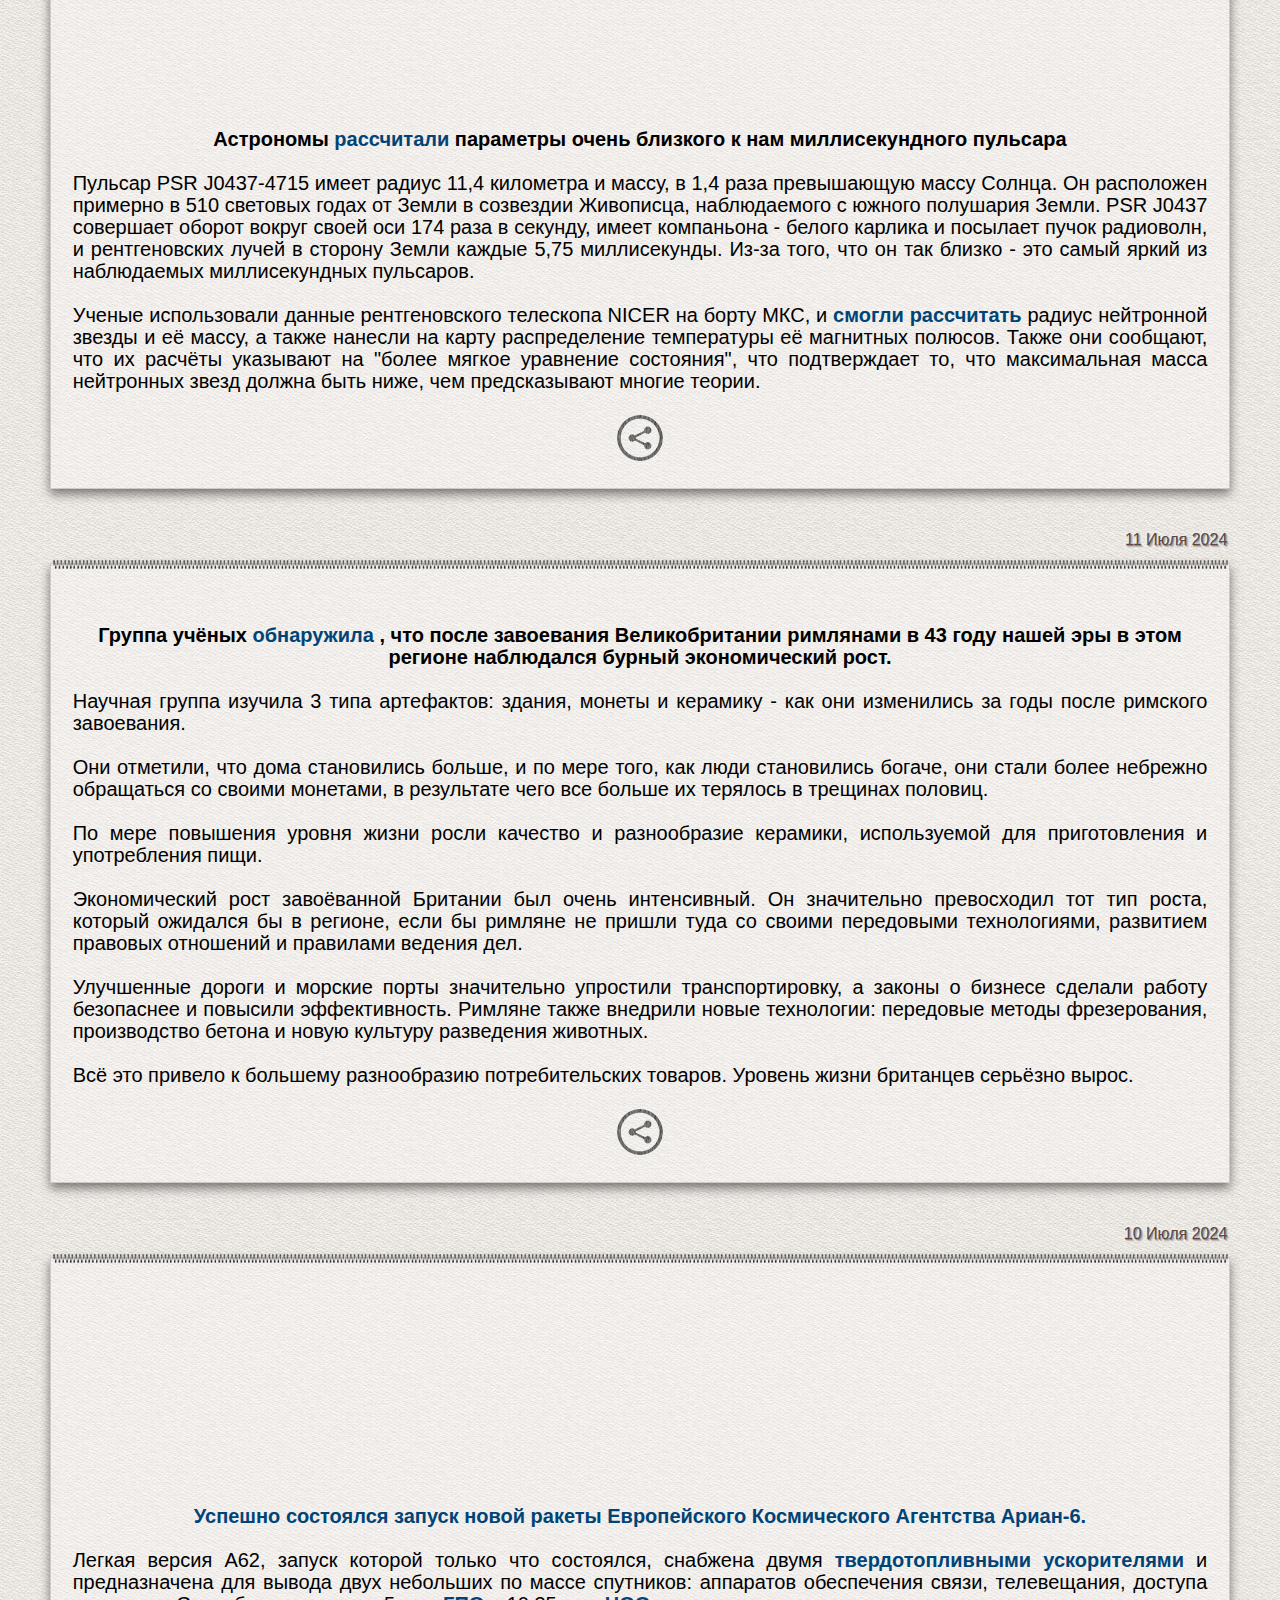
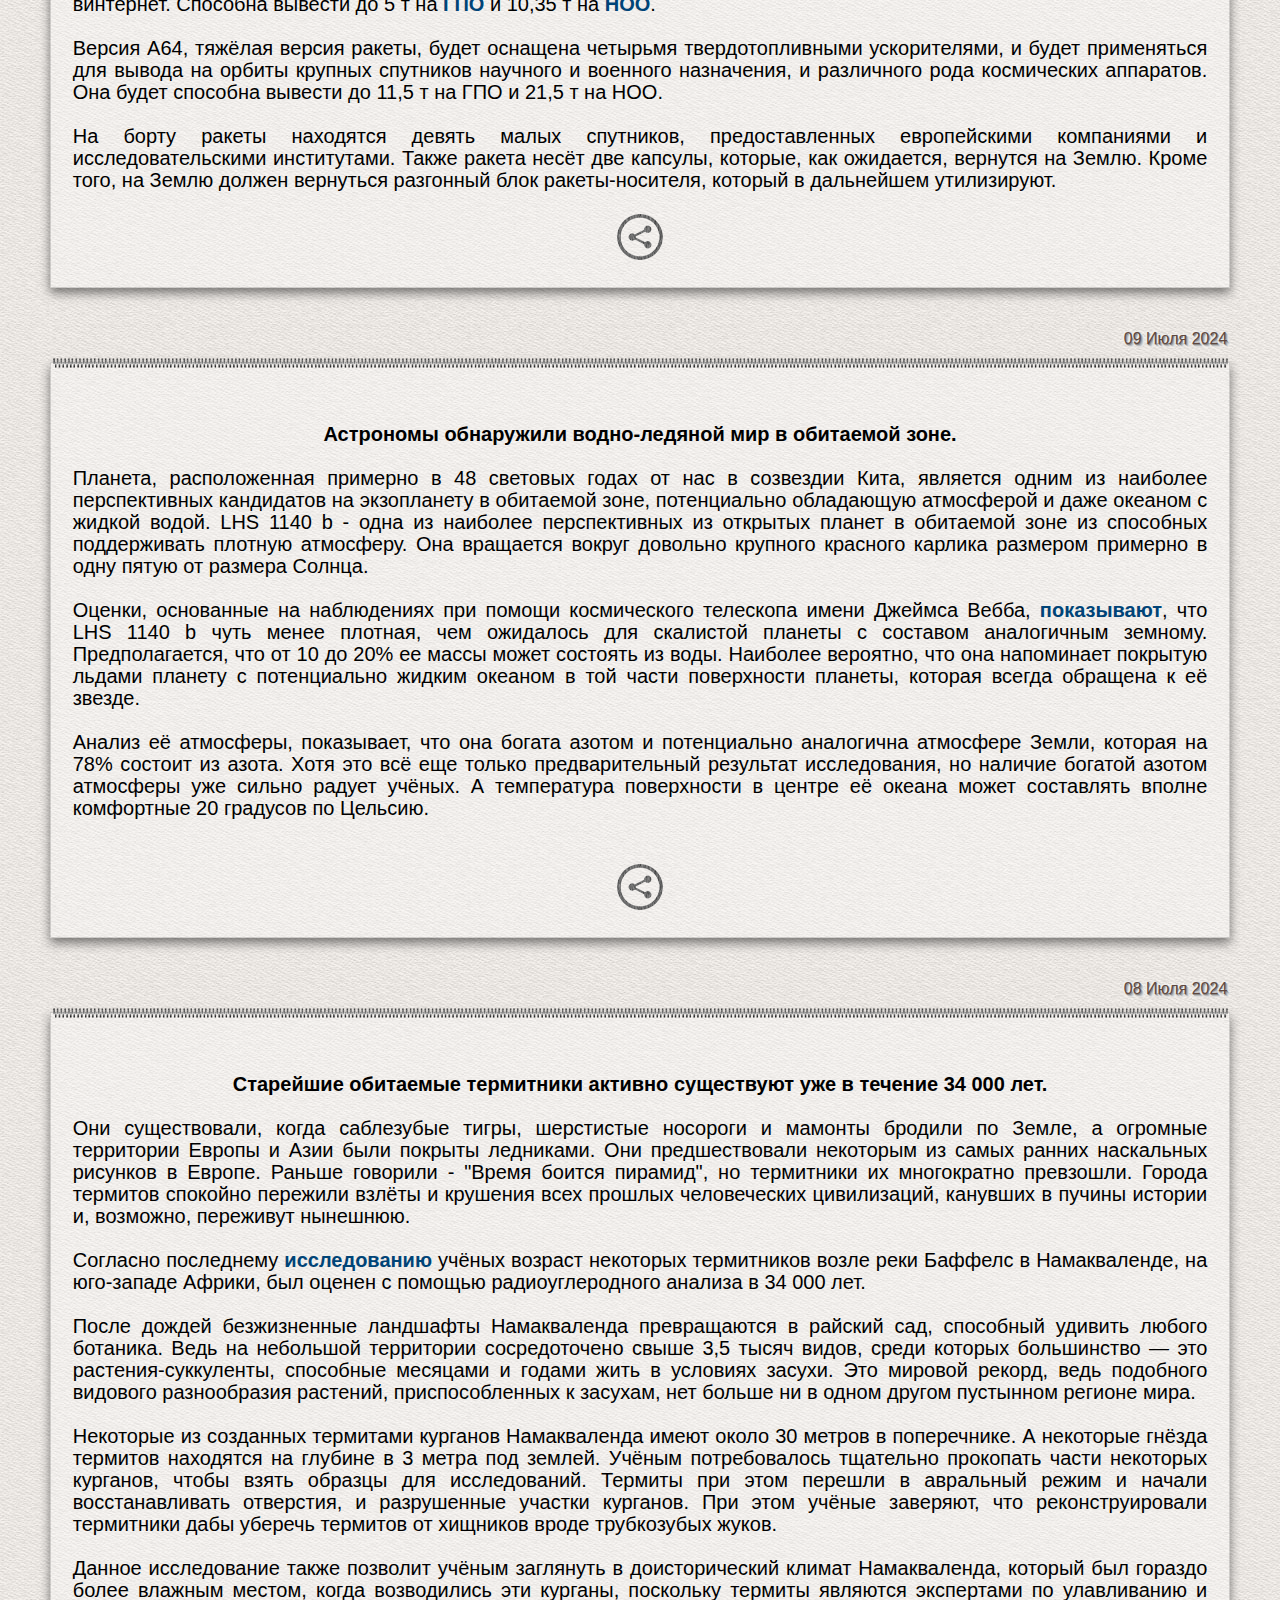
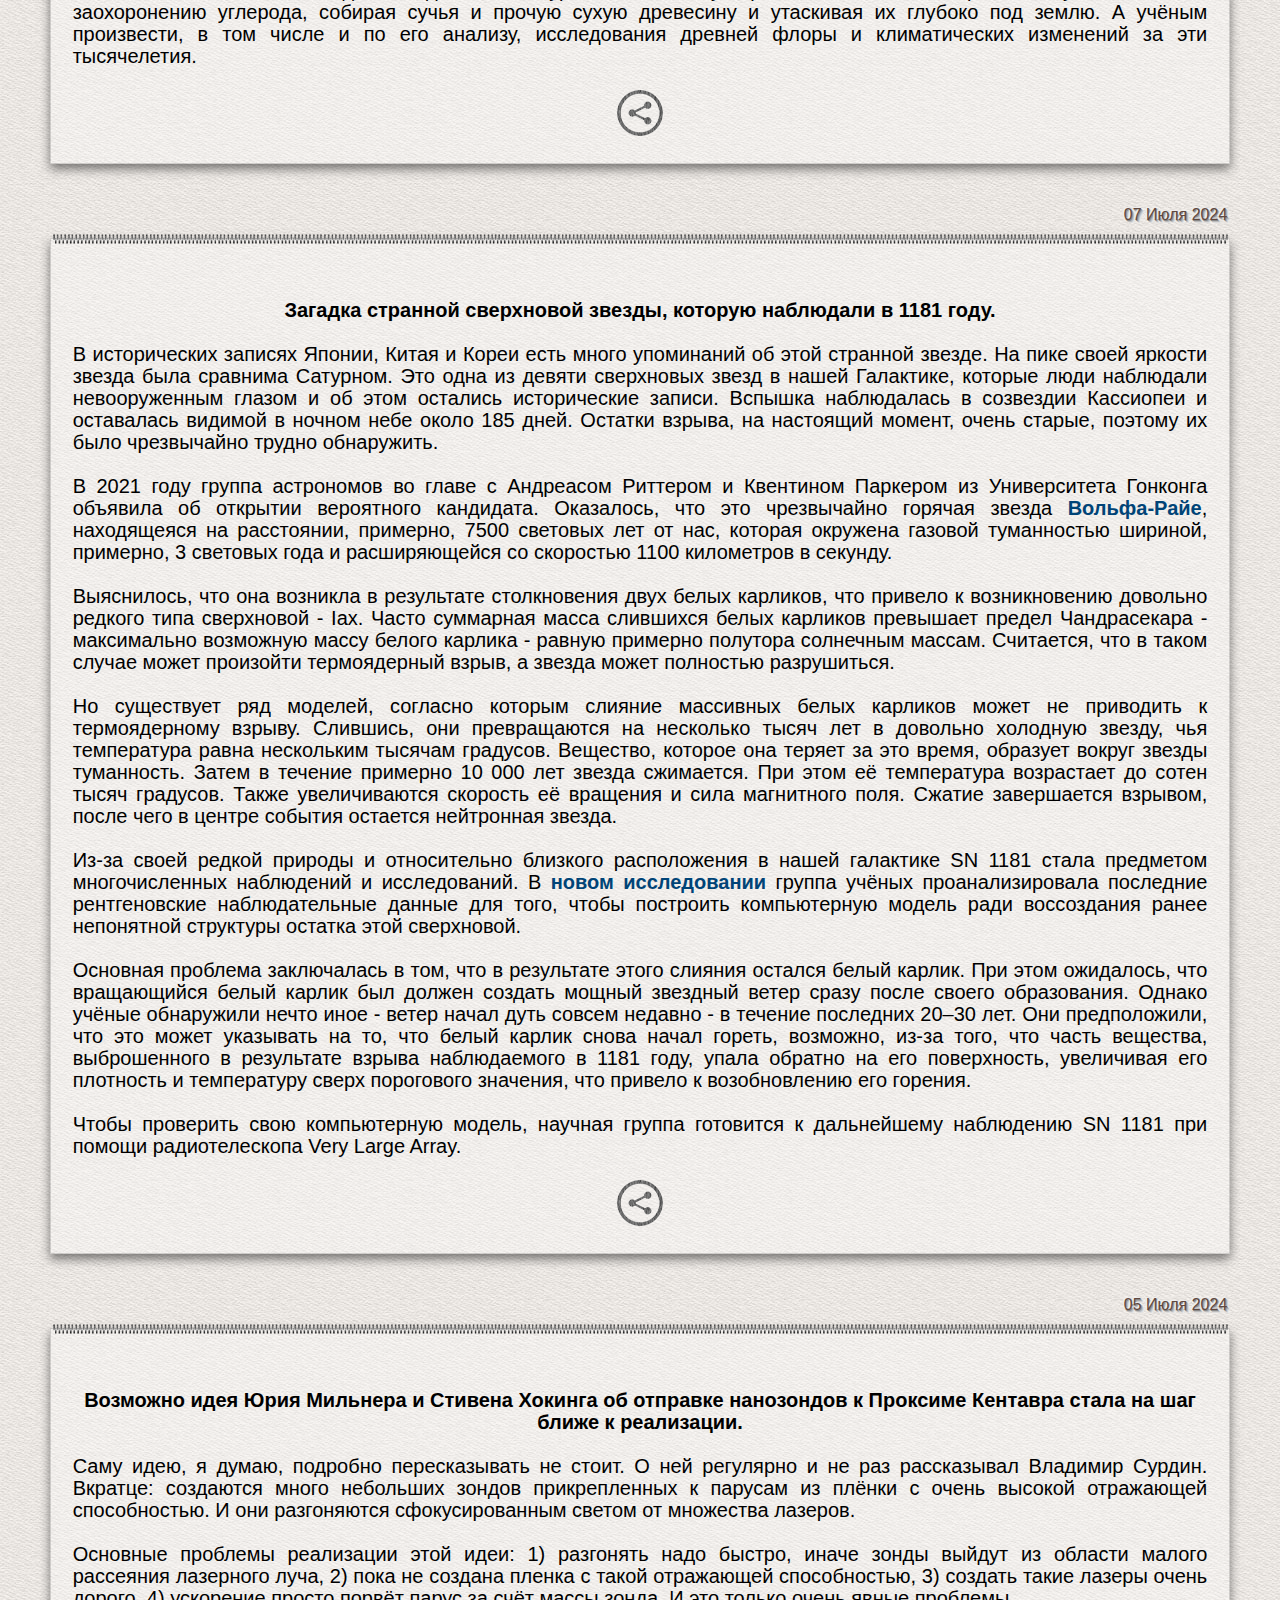
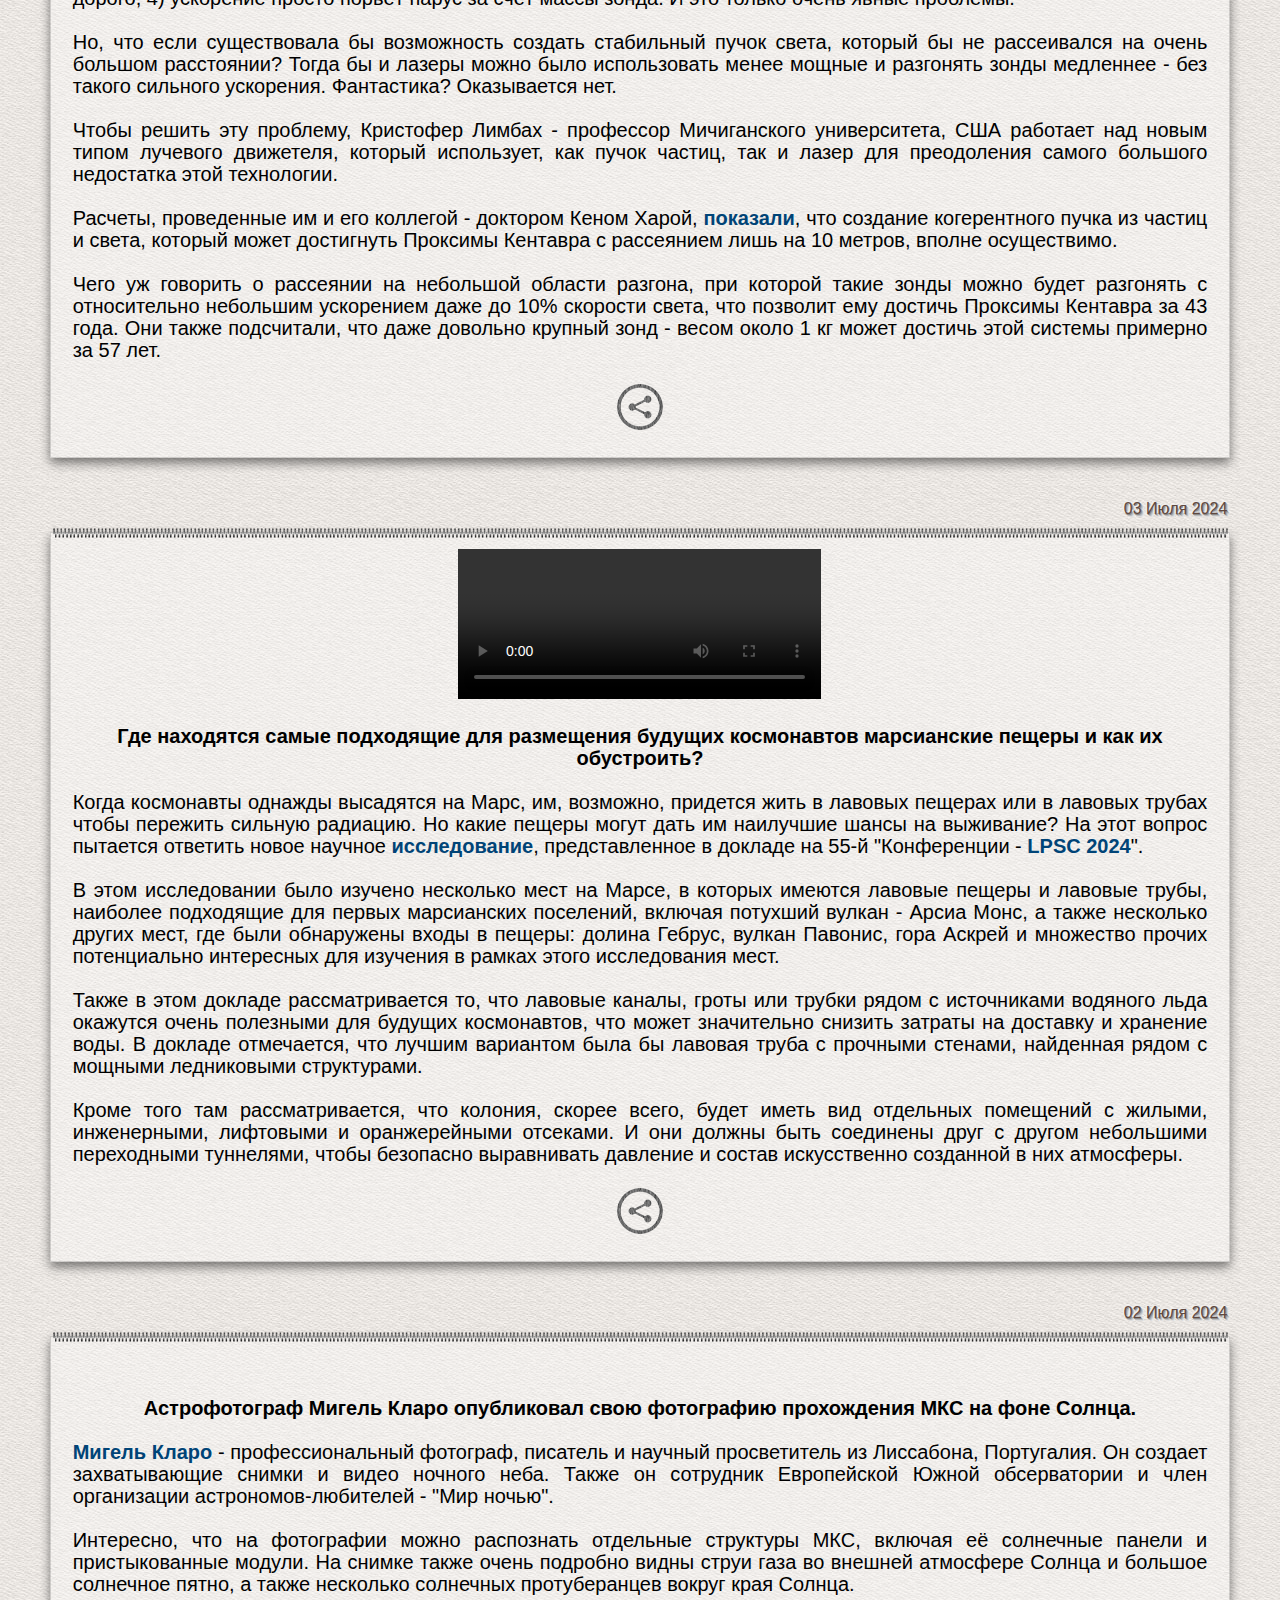
==== commit 5fb10f28: "Add files via upload" ====
--- a/index.html
+++ b/index.html
@@ -64,7 +64,218 @@
 
 
 
-
+<div class="message service" id="message-1"><div class="body details">
+
+23 Июля 2024 </div></div> <img loading="lazy"  src="./logo/line.png" style="width: 100%; height: 100%"><div class="message default clearfix" id="0">
+
+<st><a name="id142"><div align="center">
+
+<a href="photos/161.jpg"><img loading="lazy"  src="./photos/161.jpg" style="width: 32%; height: 32%"></a>
+
+<a href="photos/162.jpg"><img loading="lazy"  src="./photos/162.jpg" style="width: 32%; height: 32%"></a>
+
+<br><br><b>Новый квантовый компьютер в 100 раз побил предыдущий рекорд, ранее принадлежавший Google Sycamore.</b><br><br></div>
+
+Используя новый 56-кубитный компьютер H2-1, учёные из компании по квантовым вычислениям - Quantinuum <a href="https://arxiv.org/abs/2406.02501">провели серию экспериментов</a>, чтобы оценить уровень производительности своей машины и качество используемых в ней кубитов, использовав хорошо известный алгоритм для измерения уровня шума и подверженности кубитов ошибкам.<br><br>Самая большая машина на сегодняшний день имеет 1000 кубитов. Кубиты подвержены ошибкам, поэтому для исправления этих ошибок их требуется так много. Вот почему многие учёные сейчас сосредоточены на создании более надежных кубитов, а не просто на увеличении их количества. <br><br>Предел при котором квантовые компьютеры обгонят классические известен как - <a href="https://ru.m.wikipedia.org/wiki/Квантовое_превосходство">квантовое превосходство</a>, но для практического достижения этого рубежа при нынешнем уровне надёжности кубитов потребуется квантовый компьютер с миллионами кубитов. Разумеется, мало кого устраивает подобный подход в разработке квантовых компьютеров.
+<div align="center"><br><a class="mob" class="mob" href="#id142" title="Скопируйте эту ссылку, чтобы поделиться этой статьёй."><img loading="lazy"  src="./logo/link.png"></a></div></st></div>
+
+
+<div class="message service" id="message-1"><div class="body details">
+
+22 Июля 2024 </div></div> <img loading="lazy"  src="./logo/line.png" style="width: 100%; height: 100%"><div class="message default clearfix" id="0">
+
+<st><a name="id141"><div align="center">
+
+<a href="photos/159.jpg"><img loading="lazy"  src="./photos/159.jpg" style="width: 32%; height: 32%"></a>
+
+<a href="photos/160.jpg"><img loading="lazy"  src="./photos/160.jpg" style="width: 32%; height: 32%"></a>
+
+<br><br><b>Европейское космическое агентство отправит космический аппарат к астероиду Апофис.</b><br><br></div>
+
+Аппарат Ramses <a href="https://phys.org/news/2024-07-ramses-esa-mission-asteroid-apophis.html">подлетит</a> к астероиду Апофис и будет его сопровождать во время близкого облета астероидом Земли в 2029 году. Учёные будут изучать астероид по мере того, как земное притяжение будет изменять его физические характеристики и траекторию. Полученные данные укрепят оборону нашей планеты от объекта, который движется курсом вероятного будущего столкновения с Землёй. <br><br>Апофис, размером примерно 375 метров, пройдет на расстоянии 32 000 км от поверхности Земли 13 апреля 2029 года. В течение короткого времени он будет виден невооруженным глазом в ночном небе примерно 2 миллиардам человек во многих частях России и Европы. Астрономы исключили любую вероятность того, что астероид столкнется с нашей планетой в 2029 году.<br><br>
+Проанализировав размеры и орбиты всех пока известных астероидов, астрономы пришли к выводу, что объект такого размера приближается так близко к Земле только раз в 5000-10000 лет. <br><br>Рамзес должен стартовать в апреле 2028 года, чтобы обеспечить прибытие к Апофису в феврале 2029 года - за два месяца до его сближения с Землёй. Чтобы уложиться в этот срок ЕКА запросило разрешение как можно скорее начать подготовительные работы по миссии с использованием уже имеющихся ресурсов. Это разрешение было предоставлено советом программы космической безопасности.<br><br>Ученые предполагают, что приливные силы гравитации Земли изменят вращения астероида и, возможно, вызовут землетрясения и оползни на нём. Рамзес позволит получить подробное представление о том - как изменится Апофис в результате его близкого прохождения. Затем два дополнительных высокоэффективных космических аппарата позволят провести дополнительные научные исследования и измерить долгосрочные эффекты сближения астероида с Землёй.
+<div align="center"><br><a class="mob" class="mob" href="#id141" title="Скопируйте эту ссылку, чтобы поделиться этой статьёй."><img loading="lazy"  src="./logo/link.png"></a></div></st></div>
+
+
+<div class="message service" id="message-1"><div class="body details">  
+	 
+22 Июля 2024 </div></div> <img loading="lazy"  src="./logo/line.png" style="width: 100%; height: 100%"><div class="message default clearfix" id="0">
+
+<st><a name="id140"><div align="center">
+
+<a href="photos/158.jpg"><img loading="lazy"  src="./photos/158.jpg" style="width: 32%; height: 32%"></a>
+
+<br><br><b> Ещё одна чёрная дыра средней массы обнаружена в центре нашей галактики.</b><br><br></div>
+
+Исследуя скопление звёзд в непосредственной близости от сверхмассивной чёрной дыры Стрелец A* в центре нашей галактики, международная группа учёных <a href="https://iopscience.iop.org/article/10.3847/1538-4357/ad4098">обнаружила</a> в нём признаки чёрной дыры средней массы. Анализируя звездное скопление IRS 13, расположеное на расстоянии 0,1 светового года от центра нашей галактики, астрономы заметили, что звёзды в IRS 13 движутся неожиданно упорядоченно. <br><br>Из чего было сделано два вывода. IRS 13 взаимодействует со сверхмассивной чёрной дырой, что приводит к упорядоченному движению звёзд. При этом внутри скопления должно быть что-то, что позволяет ему сохранять наблюдаемую компактную форму.<br><br>
+Многодиапазонные наблюдения с помощью VLT, а также телескопов ALMA и Chandra показали, что причиной компактной формы IRS 13 может быть чёрная дыра средней массы, расположенная в центре звёздного скопления. Это подтверждается тем фактом, что астрономы смогли наблюдать характерное рентгеновское излучение и ионизированный газ, вращающийся со скоростью несколько сотен километров в секунду вокруг предполагаемого расположения чёрной дыры средней массы.<br><br>Еще одним признаком присутствия чёрной дыры средней массы является необычно высокая плотность звёздного скопления, которая выше плотности любого другого известного звёздного скопления в нашем галактике. <br><br>Теперь в планах астрономов наблюдения с помощью космического телескопа имени Джеймса Уэбба и Чрезвычайно большого телескопа, который в настоящее время пока ещё находится в стадии строительства. Это позволит детально исследовать происходящие внутри этого звёздного скопления процессы.
+<div align="center"><br><a class="mob" class="mob" href="#id140" title="Скопируйте эту ссылку, чтобы поделиться этой статьёй."><img loading="lazy"  src="./logo/link.png"></a></div></st></div>
+
+
+<div class="message service" id="message-1"><div class="body details">  
+	 
+21 Июля 2024 </div></div> <img loading="lazy"  src="./logo/line.png" style="width: 100%; height: 100%"><div class="message default clearfix" id="0">
+
+<st><a name="id139"><div align="center">
+
+<a href="photos/157.jpg"><img loading="lazy"  src="./photos/157.jpg" style="width: 32%; height: 32%"></a>
+
+<br><br><b>Астрономы  <a href="https://www.nature.com/articles/s41586-024-07688-3">обнаружили</a>  экзопланету, у которой самая вытянутая орбита из всех экзопланет.</b><br><br></div
+
+Экзопланета - TIC 241249530 b была обнаружена методом прямого транзитного наблюдения. Она имеет эксцентриситет орбиты 0,94. Для сравнения: сильно эллиптическая орбита Плутона вокруг Солнца имеет эксцентриситет 0,25, а эксцентриситет Земли равен 0,02. <br><br>Кроме того, она вращается в направлении противоположном вращению её звезды, что крайне странно. А детальный анализ того, как меняется положение звезды на протяжении шестимесячного орбитального периода планеты, подтвердил, что экзопланета примерно в 5 раз массивнее Юпитера.<br><br>
+Астрономы впервые обнаружили планету с помощью спутника НАСА для исследования транзитных экзопланет - TESS  в январе 2020 года. Тогда он выявил падение яркости звезды, соответствующее одиночной планете размером с Юпитер или более него, проходящей перед звездой. Затем команда астрономов использовала для наблюдений 3,5-метровый телескоп WIYN  в Национальной обсерватории Китт-Пик в США. <br><br>Учёных особенно интересует то, что возможно узнать о динамике атмосферы этой планеты во время того, как она совершает один из близких проходов около своей звезды. В связи с этим они подали заявку на наблюдения планеты с помощью телескопа имени Джеймса Уэбба. Он обладает достаточной чувствительностью, чтобы исследовать изменения в атмосфере этой недавно открытой экзопланеты.
+<div align="center"><br><a class="mob" class="mob" href="#id139" title="Скопируйте эту ссылку, чтобы поделиться этой статьёй."><img loading="lazy"  src="./logo/link.png"></a></div></st></div>
+
+
+<div class="message service" id="message-1"><div class="body details">  
+	 
+20 Июля 2024 </div></div> <img loading="lazy"  src="./logo/line.png" style="width: 100%; height: 100%"><div class="message default clearfix" id="0">
+
+<st><a name="id138"><div align="center"><video loading="lazy"  controls=2 preload="metadata" loop style="width: 32%; height: 32%" src="video_files/16.mp4"></video></a><br><br>
+
+<b> Искусственный интеллект  <a href="https://www.nasa.gov/missions/mars-2020-perseverance/perseverance-rover/heres-how-ai-is-changing-nasas-mars-rover-science/">помогает</a>  марсоходу Perseverance идентифицировать минералы в породах</b><br><br></div>
+
+В течение нескольких лет команда учёных тестировала в марсоходе форму искусственного интеллекта, который ищет полезные ископаемые в горных породах красной планеты. Это первый случай, когда искусственный интеллект был использован на Марсе для принятия автономных решений на основе анализа состава горных пород в режиме реального времени.<br><br>PIXL - Planetary Instrument for X-ray Lithochemistry, спектрометр разработанный НАСА, изучает химический состав минералов в породе поверхности Марса. Это позволяет учёным выяснить - образовалась ли порода в условиях которые могли способствовать развитию микробной жизни в древнем прошлом Марса. <br><br>Данные PIXL помогают ученым определить - где следует пробурить керн и запечатать его в металлическую титановую трубку, чтобы вместе с другими высокоприоритетными образцами его можно было доставить на Землю для дальнейшего изучения в рамках будущей миссии НАСА по возврату образцов с Марса.<br><br>
+Программное обеспечение PIXL для адаптивнго отбора проб автономно позиционирует прибор близко к горной породе-мишени, затем просматривает уже сделанные снимки цели, чтобы найти минералы, заслуживающие более глубокого изучения. Всё это делается в режиме реального времени - без общения марсохода с диспетчерами миссии на Земле, соответственно - без передачи данных на Землю, что существенно замедлило бы работу. <br><br>Искусственный интеллект помогает PIXL правильно позиционировать прибор, как только он оказывается поблизости от скальной мишени. Он расположен на конце роботизированной руки Perseverance на шести роботизированных ножках - гексаподах. Камера PIXL постоянно проверяет расстояние между прибором и каменной мишенью, чтобы выбрать её правильное позиционирование. <br><br>Затем PIXL сканирует участок породы размером с почтовую марку, испуская рентгеновский луч тысячи раз, чтобы создать его карту из микроскопических точек. Каждая точка этой карты раскрывает информацию о химическом составе присутствующих в исследуемом объекте минералов. <br><br>У ученых нет возможности заранее узнать, в каком из сотен рентгеновских снимков обнаружится интересный для исследований минерал, но когда прибор обнаруживает определенные минералы, он может автоматически остановиться, чтобы собрать больше данных. По мере совершенствования системы с помощью машинного обучения список полезных находок, на которых PIXL может сосредоточиться с длительной задержкой, растёт. <br><br>Когда будущие космические аппараты отправятся глубже в Солнечную систему, они будут находиться без связи дольше чем аппараты на Марсе в настоящее время. Вот почему существует огромный интерес к развитию большей автономности для подобных миссий.
+<div align="center"><br><a class="mob" class="mob" href="#id138" title="Скопируйте эту ссылку, чтобы поделиться этой статьёй."><img loading="lazy"  src="./logo/link.png"></a></div></st></div>
+
+
+<div class="message service" id="message-1"><div class="body details">  
+	 
+19 Июля 2024 </div></div> <img loading="lazy"  src="./logo/line.png" style="width: 100%; height: 100%"><div class="message default clearfix" id="0">
+
+<st><a name="id137"><div align="center">
+
+<a href="photos/156.jpg"><img loading="lazy"  src="./photos/156.jpg" style="width: 32%; height: 32%"></a>
+
+<br><br><b>Учёные  <a href="https://phys.org/news/2024-07-scientists-cave-moon-future-explorers.html">обнаружили</a>  пещеру всего в 400 километрах от места посадки на Луну Аполлона-11.</b><br><br></div>
+
+Учёные проанализировали радиолокационные измерения проведенные Лунным разведывательным орбитальным аппаратом НАСА, и сравнили результаты с данными измерений лавовых труб на Земле. Данные радара показали только вход в подземную полость. Его ширина составляет не менее 40 метров, а длина - десятки метров. <br><br>По словам учёных проводивших это исследование, некоторые из подобных пещер могут быть и на южном полюсе Луны - запланированном месте высадки астронавтов НАСА в конце этого десятилетия. Считается, что в том районе, в кратерах находящихся в постоянной тени, находится много замёрзшей воды, которая может обеспечить питьевой водой и ракетным топливом будущих исследователей Луны.<br><br>
+Полученные данные свидетельствуют о том, что на Луне могут быть сотни провалов и тысячи лавовых труб. Такие места могли бы служить естественным убежищем для астронавтов, защищая их от космических лучей и солнечной радиации, а также от ударов микрометеоритов. А создание среды обитания в пещерах было бы менее трудоемким и сложным делом чем на поверхности, даже если учесть потенциальную необходимость укрепления стен пещеры для предотвращения их обрушения, отметили учёные. <br><br>Также они считают, что камни, пыль, песок и иные образцы вещества внутри этих пещер не изменены суровыми условиями поверхности Луны на протяжении тысячелетий, и могут помочь учёным понять как развивалась вулканическая активность на Луне.
+<div align="center"><br><a class="mob" class="mob" href="#id137" title="Скопируйте эту ссылку, чтобы поделиться этой статьёй."><img loading="lazy"  src="./logo/link.png"></a></div></st></div>
+
+
+<div class="message service" id="message-1"><div class="body details">  
+	 
+18 Июля 2024 </div></div> <img loading="lazy"  src="./logo/line.png" style="width: 100%; height: 100%"><div class="message default clearfix" id="0">
+
+<st><a name="id136"><div align="center">
+
+<a href="photos/155.jpg"><img loading="lazy"  src="./photos/155.jpg" style="width: 32%; height: 32%"></a>
+
+<br><br><b>В ходе испытания аэротакси  <a href="https://www.jobyaviation.com/news/joby-demonstrates-potential-regional-journeys-landmark-hydrogen-electric-flight/">преодолело</a>  842 км на водородных топливных элементах.</b><br><br></div>
+
+Авиационная компания Joby Aviation Inc объявила об успешном пролете 842 километров на прототипе воздушного такси на топливных элементах с водой в качестве единственного побочного продукта. Приземлилось оно с 10% оставшегося водорода. <br><br>Аппарат оснащен топливным баком для сжиженного водорода, спроектированным и изготовленным самой компанией Joby. В него вмещается до 40 килограммов жидкого водорода. Он подается в систему топливных элементов, разработанную и изготовленную компанией <a href="https://www.h2fly.de/">H2FLY</a>. <br><br>Электричество, вырабатываемое водородными топливными элементами, питает 6 электродвигателей, а небольшие аккумуляторы обеспечивают дополнительную мощность при вертикальном взлете и посадке, и являются страховкой безопасности для резервного питания двигателей.
+<div align="center"><br><a class="mob" class="mob" href="#id136" title="Скопируйте эту ссылку, чтобы поделиться этой статьёй."><img loading="lazy"  src="./logo/link.png"></a></div></st></div>
+
+
+<div class="message service" id="message-1"><div class="body details">  
+	 
+17 Июля 2024 </div></div> <img loading="lazy"  src="./logo/line.png" style="width: 100%; height: 100%"><div class="message default clearfix" id="0">
+
+<st><a name="id135"><div align="center">
+
+<a href="photos/154.jpg"><img loading="lazy"  src="./photos/154.jpg" style="width: 32%; height: 32%"></a>
+
+<br><br><b> Учёные  <a href="https://phys.org/news/2024-07-3d-genome-dried-woolly-mammoth.html">обнаружили</a>  в шкуре мамонта отлично сохранившееся ДНК</b><br><br></div>
+
+Около 52 000 лет назад кто-то содрал шкуру с сибирского шерстистого мамонта. Затем она подверглась воздействию таких условий, что самопроизвольно сублимировалась, зафиксировав все фрагменты ДНК на своём месте. <br><br>А недавно учёные сообщили об использовании этого замечательного образца ДНК для реконструкции генома животного в трёх измерениях. Это был прорыв, который дал важные новые сведения о вымерших мамонтах. Данное исследование даже может помочь учёным при возвращении мамонтов к жизни.<br><br>
+До сих пор образцы древней ДНК мамонта обнаруживались только в виде коротких перемешанных фрагментов, что серьезно ограничивало информацию, которую учёные могли из них извлечь. Долгое время предполагалось, что такая информация была навсегда утеряна. Но по счастливому стечению обстоятельств эта шкура остывала и обезвоживалась переходя в стеклоподобное состояние, которое удерживало её молекулы на прежнем месте, и это сохранило форму нитевидных структур, удерживающих структуру ДНК.<br><br>Одно из открытий, сделанных в ходе этого исследований, выявило, что у мамонтов было 28 пар хромосом. Это совпадает с 28 парами хромосом, обнаруженными у современных слонов. До этого исследования об этом можно было только догадываться. Другое открытие учёных состоит в том, что они уже выявили несколько генов, которые могут быть ответственны за то, что делало мамонтов шерстистыми, включая ген, ответственный за длинные и густые ресницы, и другой связанный с редкими потовыми железами ген.<br><br>Эрез Либерман Эйден - один из руководителей научной группы заявил, что целью этого исследования не было вернуть мамонтов к жизни, но собранная их группой информация может быть использована в том числе и для этого. 96 процентов генов идеально сохранились, и теперь стремящиеся возродить мамонтов другие учёные могут сосредоточиться лишь на оставшихся четырех процентах.
+<div align="center"><br><a class="mob" class="mob" href="#id135" title="Скопируйте эту ссылку, чтобы поделиться этой статьёй."><img loading="lazy"  src="./logo/link.png"></a></div></st></div>
+
+
+<div class="message service" id="message-1"><div class="body details">  
+	 
+16 Июля 2024 </div></div> <img loading="lazy"  src="./logo/line.png" style="width: 100%; height: 100%"><div class="message default clearfix" id="0">
+
+<st><a name="id134"></a><div align="center">
+	 
+	 <iframe src="https://www.youtube.com/embed/fQkg1PXBOho?si=eHLogI7Z84Ev6O5H" loading="lazy" frameborder="0" allow="accelerometer; autoplay; clipboard-write; encrypted-media; gyroscope; picture-in-picture; web-share" allowfullscreen></iframe><br><br>
+	 
+<b>Почему в этом году столько вспышек на Солнце?</b><br><br></div>
+
+Как они влияют на Землю и на людей и как избежать негативных воздействий космоса? В новом выпуске «Неземного подкаста» это обсуждают астроном Владимир Сурдин и физик - директор Института космических исследований РАН Анатолий Петрукович.
+<div align="center"><br><a class="mob" class="mob" href="#id134" title="Скопируйте эту ссылку, чтобы поделиться этой статьёй."><img loading="lazy"  src="./logo/link.png"></a></div></st></div>
+
+
+<div class="message service" id="message-1"><div class="body details">  
+	 
+15 Июля 2024 </div></div> <img loading="lazy"  src="./logo/line.png" style="width: 100%; height: 100%"><div class="message default clearfix" id="0">
+
+<st><a name="id133"><div align="center">
+
+<a href="photos/152.jpg"><img loading="lazy"  src="./photos/152.jpg" style="width: 32%; height: 32%"></a>
+
+<a href="photos/153.jpg"><img loading="lazy"  src="./photos/153.jpg" style="width: 32%; height: 32%"></a>
+
+<br><br><b> Хорошо сохранившаяся статуя Гермеса  <a href="http://www.thehistoryblog.com/archives/70627">найдена</a>  в древней канализации.</b><br><br></div>
+
+Археологи проводившие раскопки римской канализации недалеко от Петрича, в юго-западной Болгарии обнаружили большую мраморную статую Гермеса - бога торговли, богатства, удачи, плодородия и покровителя домашних животных.<br><br>Статуя имеет высоту более 2 метров и находится в исключительном состоянии - почти полностью сохранилась, не хватает только части правой руки. Руководитель раскопок - доктор Людмил Вагалински считает, что это самая хорошо сохранившаяся римская статуя из обнаруженных в Болгарии.<br><br>Статуя искусно вырезана из цельного куска мрамора, а её стиль датируется 2 веком нашей эры. Размер, поза, хламида и опора в виде дерева рядом с его левой ногой почти идентичны мраморной статуе Гермеса, найденной в центральной Греции. Она была найдена лежащей на боку лицом к стене канализации. Похоже, что её аккуратно поместили туда, прежде чем закидать грязью.<br><br>
+
+Доктор Вагалински считает, что горожане похоронили статую после землетрясения, которое повредило большую часть города в 388 году н.э.. А именно это защитное захоронение сохранило от разрушения единственную среди многочисленных разрушенных статуй Болгарии за 1700 лет.<br><br>К этому моменту христианство было доминирующей религией в Римской империи. И несмотря на то, что император Феодосий I был довольно умеренным в своем отношении к старым религиям, но даже когда он объявил христианство официальной и единственной государственной религией, многие из его администраторов и подданных были яростными антиязычниками. Практически все языческие храмы были разрушены, а статуи опрокинуты. Вот почему большинство найденные в Болгарии римских статуй - безголовые - они были намеренно обезглавлены, поскольку являлись символами старой религии. Бережное обращение с этой статуей предполагает, что её спасли люди, которые уважали её религиозное значение или культурную ценность. <br><br>Когда статуя будет полностью аккуратно раскопана, её отравят в Исторический музей в Петриче для восстановления и публичного показа.
+<div align="center"><br><a class="mob" class="mob" href="#id133" title="Скопируйте эту ссылку, чтобы поделиться этой статьёй."><img loading="lazy"  src="./logo/link.png"></a></div></st></div>
+
+
+<div class="message service" id="message-1"><div class="body details">  
+	 
+14 Июля 2024 </div></div> <img loading="lazy"  src="./logo/line.png" style="width: 100%; height: 100%"><div class="message default clearfix" id="0">
+
+<st><a name="id132"><div align="center">
+
+<a href="photos/151.jpg"><img loading="lazy"  src="./photos/151.jpg" style="width: 32%; height: 32%"></a>
+
+<br><br><b>Учёные-планетологи предлагают новое определение планеты.</b><br><br></div>
+
+Текущее определение, принятое в 2006 году Международным астрономическим союзом - МАС, организацией, которая официально называет объекты в космосе, гласит, что для того, чтобы считаться планетой, небесное тело должно вращаться вокруг Солнца в пределах нашей Солнечной системы. Но многие учёные совершенно не согласны с таким определением.<br><br>В новой <a href="https://arxiv.org/abs/2407.07590">статье</a> некоторые из таких учёных приводят аргумент в пользу нового определения планеты, которое включает в себя отсутствие ограничений со стороны нашей солнечной системы. Авторы статьи также утверждают, что и другие критерии в определении МАС слишком расплывчаты. Например требование того, что планета обязательно должна расчистить свою орбиту.<br><br>
+Кроме того учёные не согласны с тем, что планета обязательно должна быть сферичной. Авторы утверждают, что требование формы при наблюдении и регистрации планет практически невозможно реализовать, поскольку мы элементарно не сможем это увидеть, и оно фактически бесполезно для определения, хотя планеты, как правило, круглые.<br><br> В новом предлагаемом определении планета - это небесное тело, которое: вращается вокруг одной или нескольких звёзд, коричневых карликов или остатков звёзд и имеет массу более 10 в 23 степени килограмм и менее массивно чем 13 масс Юпитера, иначе это, вероятно, уже будет коричневый карлик. Такая привязка определения планеты к наиболее легко измеряемой величине - массе, по их мнению, устраняет противоречия - соответствует ли конкретный объект другим критериям. <br><br>Учёные надеются, что их работа положит начало обсуждению, которое приведет к улучшению определения.<br><br>Но как же быть с планетами изгоями и сиротами, кто защитит их права? Есть в этом какая-то несправедливость.
+<div align="center"><br><a class="mob" class="mob" href="#id132" title="Скопируйте эту ссылку, чтобы поделиться этой статьёй."><img loading="lazy"  src="./logo/link.png"></a></div></st></div>
+
+
+<div class="message service" id="message-1"><div class="body details">  
+	 
+12 Июля 2024 </div></div> <img loading="lazy"  src="./logo/line.png" style="width: 100%; height: 100%"><div class="message default clearfix" id="0">
+
+<st><a name="id131"></a><div align="center">
+	 
+	 <iframe src="https://www.youtube.com/embed/CTriWwdfTxk?si=CPKPbipdPALePwSj" loading="lazy" frameborder="0" allow="accelerometer; autoplay; clipboard-write; encrypted-media; gyroscope; picture-in-picture; web-share" allowfullscreen></iframe><br><br>
+	 
+<b>Астрономы  <a href="https://youtu.be/CTriWwdfTxk?si=V0axb3w-nQNzkZHx">рассчитали</a>  параметры очень близкого к нам миллисекундного пульсара</b><br><br></div>
+
+Пульсар PSR J0437-4715 имеет радиус 11,4 километра и массу, в 1,4 раза превышающую массу Солнца. Он расположен примерно в 510 световых годах от Земли в созвездии Живописца, наблюдаемого с южного полушария Земли. PSR J0437 совершает оборот вокруг своей оси 174 раза в секунду, имеет компаньона - белого карлика и посылает пучок радиоволн, и рентгеновских лучей в сторону Земли каждые 5,75 миллисекунды. Из-за того, что он так близко - это самый яркий из наблюдаемых миллисекундных пульсаров.<br><br>Ученые использовали данные рентгеновского телескопа NICER на борту МКС, и <a href="https://arxiv.org/abs/2407.06789">смогли рассчитать</a> радиус нейтронной звезды и её массу, а также нанесли на карту распределение температуры её магнитных полюсов. Также они сообщают, что их расчёты указывают на &quot;более мягкое уравнение состояния&quot;, что подтверждает то, что максимальная масса нейтронных звезд должна быть ниже, чем предсказывают многие теории.
+<div align="center"><br><a class="mob" class="mob" href="#id131" title="Скопируйте эту ссылку, чтобы поделиться этой статьёй."><img loading="lazy"  src="./logo/link.png"></a></div></st></div>
+
+
+<div class="message service" id="message-1"><div class="body details">  
+	 
+11 Июля 2024 </div></div> <img loading="lazy"  src="./logo/line.png" style="width: 100%; height: 100%"><div class="message default clearfix" id="0">
+
+<st><a name="id130"><div align="center">
+
+<a href="photos/148.jpg"><img loading="lazy"  src="./photos/148.jpg" style="width: 32%; height: 32%"></a>
+
+<a href="photos/149.jpg"><img loading="lazy"  src="./photos/149.jpg" style="width: 32%; height: 32%"></a>
+
+<a href="photos/150.jpg"><img loading="lazy"  src="./photos/150.jpg" style="width: 32%; height: 32%"></a>
+
+<br><br><b>Группа учёных  <a href="https://www.science.org/doi/10.1126/sciadv.adk5517">обнаружила</a> , что после завоевания Великобритании римлянами в 43 году нашей эры в этом регионе наблюдался бурный экономический рост. </b><br><br></div>
+
+Научная группа изучила 3 типа артефактов: здания, монеты и керамику - как они изменились за годы после римского завоевания. <br><br>Они отметили, что дома становились больше, и по мере того, как люди становились богаче, они стали более небрежно обращаться со своими монетами, в результате чего все больше их терялось в трещинах половиц. <br><br>По мере повышения уровня жизни росли качество и разнообразие керамики, используемой для приготовления и употребления пищи.<br><br>
+Экономический рост завоёванной Британии был очень интенсивный. Он значительно превосходил тот тип роста, который ожидался бы в регионе, если бы римляне не пришли туда со своими передовыми технологиями, развитием правовых отношений и правилами ведения дел. <br><br>Улучшенные дороги и морские порты значительно упростили транспортировку, а законы о бизнесе сделали работу безопаснее и повысили эффективность. Римляне также внедрили новые технологии: передовые методы фрезерования, производство бетона и новую культуру разведения животных. <br><br>Всё это привело к большему разнообразию потребительских товаров.  Уровень жизни британцев серьёзно вырос.
+<div align="center"><br><a class="mob" class="mob" href="#id130" title="Скопируйте эту ссылку, чтобы поделиться этой статьёй."><img loading="lazy"  src="./logo/link.png"></a></div></st></div>
+
+
+<div class="message service" id="message-1"><div class="body details">  
+	 
+10 Июля 2024 </div></div> <img loading="lazy"  src="./logo/line.png" style="width: 100%; height: 100%"><div class="message default clearfix" id="0">
+
+<st><a name="id129"></a><div align="center">
+	 
+	 <iframe src="https://www.youtube.com/embed/B0oFpOJaIYc?si=MQn45PT8s0GwEkq-" loading="lazy" frameborder="0" allow="accelerometer; autoplay; clipboard-write; encrypted-media; gyroscope; picture-in-picture; web-share" allowfullscreen></iframe><br><br>
+	 
+<b><a href="https://www.youtube.com/live/B0oFpOJaIYc?si=ybWppyeTvSU-FwwJ">Успешно состоялся запуск новой ракеты Европейского Космического Агентства Ариан-6.</a></b><br><br></div>
+
+Легкая версия A62, запуск которой только что состоялся, снабжена двумя <a href="https://ru.wikipedia.org/wiki/%D0%A2%D0%B2%D0%B5%D1%80%D0%B4%D0%BE%D1%82%D0%BE%D0%BF%D0%BB%D0%B8%D0%B2%D0%BD%D1%8B%D0%B9_%D1%83%D1%81%D0%BA%D0%BE%D1%80%D0%B8%D1%82%D0%B5%D0%BB%D1%8C">твердотопливными ускорителями</a> и предназначена для вывода двух небольших по массе спутников: аппаратов обеспечения связи, телевещания, доступа винтернет. Способна вывести до 5 т на <a href="https://ru.wikipedia.org/wiki/%D0%93%D0%B5%D0%BE%D0%BF%D0%B5%D1%80%D0%B5%D1%85%D0%BE%D0%B4%D0%BD%D0%B0%D1%8F_%D0%BE%D1%80%D0%B1%D0%B8%D1%82%D0%B0">ГПО</a> и 10,35 т на <a href="https://ru.wikipedia.org/wiki/%D0%9D%D0%B8%D0%B7%D0%BA%D0%B0%D1%8F_%D0%BE%D0%BF%D0%BE%D1%80%D0%BD%D0%B0%D1%8F_%D0%BE%D1%80%D0%B1%D0%B8%D1%82%D0%B0">НОО</a>.<br><br>Версия A64, тяжёлая версия ракеты, будет оснащена четырьмя твердотопливными ускорителями, и будет применяться для вывода на орбиты крупных спутников научного и военного назначения, и различного рода космических аппаратов. Она будет способна вывести до 11,5 т на ГПО и 21,5 т на НОО.<br><br>На борту ракеты находятся девять малых спутников, предоставленных европейскими компаниями и исследовательскими институтами. Также ракета несёт две капсулы, которые, как ожидается, вернутся на Землю. Кроме того, на Землю должен вернуться разгонный блок ракеты-носителя, который в дальнейшем утилизируют.
+<div align="center"><br><a class="mob" class="mob" href="#id129" title="Скопируйте эту ссылку, чтобы поделиться этой статьёй."><img loading="lazy"  src="./logo/link.png"></a></div></st></div>
 
 
 <div class="message service" id="message-1"><div class="body details">  
@@ -618,388 +829,17 @@
 <div align="center"><br><a class="mob" class="mob" href="#id94" title="Скопируйте эту ссылку, чтобы поделиться этой статьёй."><img loading="lazy"  src="./logo/link.png"></a></div></st></div>
 
 
-<div class="message service" id="message-1"><div class="body details">  
-	 
-29 Мая 2024 </div></div> <img loading="lazy"  src="./logo/line.png" style="width: 100%; height: 100%"><div class="message default clearfix" id="0">
-
-<st><a name="id93"><div align="center">
-
-<a href="photos/99.jpg"><img loading="lazy"  src="./photos/99.jpg" style="width: 32%; height: 32%"></a>
-
-<a href="photos/100.jpg"><img loading="lazy"  src="./photos/100.jpg" style="width: 32%; height: 32%"></a>
-
-<br><br><b>На Венере обнаружили вулканическую активность.</b><br><br></div>
-
-Анализ данных полученных от радара межпланетной станция НАСА Magellan, впервые осуществившей подробное и полномасштабное радиолокационное картографирование Венеры, показал, что в начале 1990-х годов на Венере произошло извержение двух вулканов.<br><br>Magellan нанес на карту 98% поверхности планеты с 1990 по 1992 год, и полученные им изображения остаются самыми подробными изображениями Венеры на сегодняшний день.<br><br>
-Ученые <a href="https://www.nature.com/articles/s41550-024-02272-1">проанализировали</a> архивные данные миссии Магеллан чтобы выявить изменения поверхности, указывающие на образование новых пород из потоков лавы связанных с вулканами, которые извергались во время обращения космического аппарата по орбите планеты. Высота новой породы при обоих извержениях в среднем приросла на 3 - 20 метров. <br><br>Двумя исследованными местами были вулкан Сиф Монс в регионе Эйстла и западная часть Ниобе Планитиа, которая изобилует многочисленными вулканическими объектами. Они также подсчитали, что при извержении первого вулкана образовалось около 30 квадратных километров горных пород, а в результате извержения второго их образовалось около 45 квадратных километров.
-<div align="center"><br><a class="mob" class="mob" href="#id93" title="Скопируйте эту ссылку, чтобы поделиться этой статьёй."><img loading="lazy"  src="./logo/link.png"></a></div></st></div>
-
-
-<div class="message service" id="message-1"><div class="body details">  
-	 
-28 Мая 2024 </div></div> <img loading="lazy"  src="./logo/line.png" style="width: 100%; height: 100%"><div class="message default clearfix" id="0">
-
-<st><a name="id92"><div align="center">
-
-<a href="photos/96.jpg"><img loading="lazy"  src="./photos/96.jpg" style="width: 32%; height: 32%"></a>
-
-<a href="photos/97.jpg"><img loading="lazy"  src="./photos/97.jpg" style="width: 32%; height: 32%"></a>
-
-<a href="photos/98.jpg"><img loading="lazy"  src="./photos/98.jpg" style="width: 32%; height: 32%"></a>
-
-<br><br><b>Учёные планируют начать прямое наблюдение излучения Хокинга от чёрных дыр с помощью уже существующих приборов.</b><br><br></div>
-
-Когда две чёрные дыры сталкиваются и сливаются, а также когда происходит слияние нейтронной звезды и чёрной дыры они распространяют гравитационные волны, которые хорошо обнаруживаются уже давно активно работающими детекторами. Из сложных решений уравнений Эйнштейна следует, что из-за чрезвычайно сильного нелинейного гравитационного поля в некоторых областях их слияния могут образовываться меньшие чёрные дыры с массой порядка небольшого астероида - около 20 000 тонн - так называемые  "фрагменты чёрных дыр" или "кусочки сливающихся чёрных дыр". <br><br>Согласно расчётам Хокинга время испарения таких объектов соответствует примерно 16 годам, но это время может сильно меняться из-за нахождения их вблизи всё тех же мощных нелинейных гравитационных полей.<br><br>
-Группа учёных <a href="https://arxiv.org/abs/2405.12880">представила</a> численные расчеты на основе общедоступного кода - BlackHawk, который вычисляет спектры испарения излучения Хокинга для любых чёрных дыр. Согласно ним, излучение Хокинга от фрагментов чёрных дыр создает гамма-всплески, которые имеют характерный спектр. А испарение чёрных дыр должно порождать фотоны с энергией выше 1ТэВ - триллион электронвольт.  <br><br>Такое излучение может быть легко обнаружено атмосферными черенковскими телескопами высокой энергии. В настоящее время существует четыре таких телескопа, которые смогут обнаружить такие каскады черенковского излучения. Учёные уже отправили запросы на работу с этими телескопами.
-<div align="center"><br><a class="mob" class="mob" href="#id92" title="Скопируйте эту ссылку, чтобы поделиться этой статьёй."><img loading="lazy"  src="./logo/link.png"></a></div></st></div>
-
-
-<div class="message service" id="message-1"><div class="body details">  
-	 
-27 Мая 2024 </div></div> <img loading="lazy"  src="./logo/line.png" style="width: 100%; height: 100%"><div class="message default clearfix" id="0">
-
-<st><a name="id91"><div align="center">
-
-<a href="photos/93.jpg"><img loading="lazy"  src="./photos/93.jpg" style="width: 32%; height: 32%"></a>
-
-<a href="photos/94.jpg"><img loading="lazy"  src="./photos/94.jpg" style="width: 32%; height: 32%"></a>
-
-<a href="photos/95.jpg"><img loading="lazy"  src="./photos/95.jpg" style="width: 32%; height: 32%"></a>
-
-<br><br><b>Осуществилась мечта астрономов - телескоп, который может наблюдать звезды, планеты и многое другое в течение дня.</b><br><br></div>
-
-Люди веками пытались наблюдать звезды в оптическом диапазоне в течение дня, но это было почти невозможно. Однако, астрономы из Университета Маккуори в Австралии сказали - "никогда не говори - никогда" и <a href="https://www.cambridge.org/core/journals/publications-of-the-astronomical-society-of-australia/article/an-optical-daytime-astronomy-pathfinder-for-the-huntsman-telescope/0EDA38EF09D944A1976E3D3247E1C91A">разработали</a> новый телескоп, используя светофильтры на многообъективном телескопе Huntsman.<br><br>Первоначально разработанный для сверхчувствительных наблюдений за ночным небом, телескоп продемонстрировал способность наблюдать звезды, планеты и другие космические объекты средь бела дня.<br><br>
-Телескоп Huntsman, расположенный в <a href="https://ru.m.wikipedia.org/wiki/Обсерватория_Сайдинг-Спринг">обсерватории Сайдинг-Спрингс</a> в городе Кунабарабан, сочетает в себе астрономическую камеру и астромеханическое оборудование с уникальным набором из 10 высокочувствительных 400-миллиметровых объективов Canon. Объективы ориентированы на параллельную работу для наблюдения за одним и тем же участком неба и получения тысяч снимков с короткой экспозицией всего лишь в одну секунду. Используя специальные широкополосные фильтры телескопа Huntsman, астрономы смогли блокировать большую часть дневного света, при этом пропуская только определенные длины волн, пришедшие от разных космических объектов.<br><br>Одной из целей их исследований была звезда Бетельгейзе, расположенная примерно в 650 световых годах от Земли, которая в скором времени готовится взорваться сверхновой. Также стало возможным осуществлять непрерывный мониторинг спутников, космического мусора и других искусственных объектов, вращающихся вокруг Земли в целях предотвращения потенциально опасных столкновений.<br><br>Учитывая, что вокруг планеты уже вращается около 10 000 активных спутников, а в следующем десятилетии планируется запустить еще 50 000 спутников на низкую околоземную орбиту, существует явная потребность в специализированных комплексах дневных и ночных телескопов для постоянного обнаружения и отслеживания спутников и фрагментов их обломков.
-<div align="center"><br><a class="mob" class="mob" href="#id91" title="Скопируйте эту ссылку, чтобы поделиться этой статьёй."><img loading="lazy"  src="./logo/link.png"></a></div></st></div>
-
-
-<div class="message service" id="message-1"><div class="body details">  
-	 
-26 Мая 2024 </div></div> <img loading="lazy"  src="./logo/line.png" style="width: 100%; height: 100%"><div class="message default clearfix" id="0">
-
-<st><a name="id90"><div align="center">
-
-<a href="photos/91.jpg"><img loading="lazy"  src="./photos/91.jpg" style="width: 32%; height: 32%"></a>
-
-<a href="photos/92.jpg"><img loading="lazy"  src="./photos/92.jpg" style="width: 32%; height: 32%"></a>
-
-<br><br><b>Реки Аляски приобрели настолько интенсивный оранжевый цвет, что это отлично видно даже с орбиты.</b><br><br></div>
-
-Учёные использовали спутниковые снимки и данные полученные от местного населения чтобы выявить более 75 рек и ручьёв окрашенных в этот необычный оранжевый цвет на протяжении почти 1000 километров. Затем они собрали образцы воды из них. Оказалось, что образцы содержали высокие концентрации железа и токсичных металлов, включая: цинк, медь, никель и свинец в весьма значительном количестве. А другие загрязняющие вещества повышали кислотность воды с обычного pH 8 до 2,3. <br><br>Результаты анализов были похожи на кислотный сток при добыче полезных ископаемых, однако поблизости от этих мест никаких шахт не оказалось.<br><br>
-<a href="https://www.nature.com/articles/s43247-024-01446-z">Выводы учёных</a> заключаются в том, что таяние вечной мерзлоты позволило воде глубже проникнуть в грунт и провзаимодействовать с минералами, которые были заперты в нём в течение многих тысяч лет. <br><br>Поскольку климат продолжает теплеть, особенно в полярных регионах, учёные ожидают, что вечная мерзлота продолжит таять, и везде, где есть эти типы минералов, есть вероятность, что реки и ручьи станут оранжевыми и качество воды резко ухудшится. Изменение состава воды в этих реках уже привело к резкому сокращению разнообразия беспозвоночных и рыб в этих водоёмах. И это угрожает не только дикой природе, но и местным жителям, которые используют эти ручьи и реки в качестве источника питьевой воды, а также для рыбной ловли.
-<div align="center"><br><a class="mob" class="mob" href="#id90" title="Скопируйте эту ссылку, чтобы поделиться этой статьёй."><img loading="lazy"  src="./logo/link.png"></a></div></st></div>
-
-
-<div class="message service" id="message-1"><div class="body details">  
-	 
-25 Мая 2024 </div></div> <img loading="lazy"  src="./logo/line.png" style="width: 100%; height: 100%"><div class="message default clearfix" id="0">
-
-<st><a name="id89"><div align="center">
-
-<a href="photos/89.jpg"><img loading="lazy"  src="./photos/89.jpg" style="width: 32%; height: 32%"></a>
-
-<a href="photos/90.jpg"><img loading="lazy"  src="./photos/90.jpg" style="width: 32%; height: 32%"></a>
-
-<br><br><b>Получено доказательство того, что вокруг чёрных дыр существует "область погружения", где вещество перестает вращаться вокруг чёрной дыры и падает прямо в горизонт событий.</b><br><br></div>
-
-Это недавно доказала группа учёных используя данные наблюдений в рентгеновском диапазоне, собранные космическими телескопами НАСА Array (NuSTAR) и Neutron Star Interior Composition ExploreR (NICER).<br><br>
-Теория Эйнштейна утверждает, что на достаточной близости к чёрной дыре частицы уже не могут двигаться по круговым орбитам. Вместо этого они быстро "погружаются" в сторону горизонта событий со скоростью близкой к скорости света. В <a href="https://academic.oup.com/mnras/article/531/1/366/7671518">оксфордском исследовании</a> впервые был проведён глубокий анализ "областей погружения" чёрных дыр с использованием рентгеновских данных полученных при наблюдении чёрных дыр небольшого размера, расположенных относительно близко к нам.<br><br>На протяжении многих десятилетий между астрофизиками велись споры о том - можно ли обнаружить "область погружения". Оксфордская команда учёных потратила несколько лет на разработку моделей и в только что опубликованном исследовании представила первое доказательство, основанное на наблюдательных данных.
-<div align="center"><br><a class="mob" class="mob" href="#id89" title="Скопируйте эту ссылку, чтобы поделиться этой статьёй."><img loading="lazy"  src="./logo/link.png"></a></div></st></div>
-
-
-<div class="message service" id="message-1"><div class="body details">  
-	 
-24 Мая 2024 </div></div> <img loading="lazy"  src="./logo/line.png" style="width: 100%; height: 100%"><div class="message default clearfix" id="0">
-
-<st><a name="id88"><div align="center">
-
-<a href="photos/88.jpg"><img loading="lazy"  src="./photos/88.jpg" style="width: 32%; height: 32%"></a>
-
-<br><br><b>Впервые в истории астрономии было <a href="https://www.science.org/doi/10.1126/science.adj0343">произведено</a> наблюдение рождения самых ранних галактик во вселенной.</b><br><br></div>
-
-Впервые в истории астрономии было <a href="https://www.science.org/doi/10.1126/science.adj0343">произведено</a> наблюдение рождения самых ранних галактик во вселенной.<br><br>Учёные из Копенгагенского университета стали первыми, кто увидел формирование трёх одних из самых ранних галактик во Вселенной где-то между 13,3 и 13,4 миллиардами лет назад. Открытие было сделано с помощью космического телескопа Джеймса Уэбба. <br><br>С его помощью астрономы смогли увидеть большое количество газа, который накапливался в мини-галактике в процессе её формирования. Рождение этих трёх галактик произошло примерно через 400-600 миллионов лет после Большого взрыва.<br><br>
-"<em>Мы являемся свидетелями самого их рождения и построения первых звёздных систем во Вселенной</em>", - заявил доцент Каспер Эльм Хайнц из Института Нильса Бора, который руководил новым исследованием. Рождение галактик произошло в период реионизации вселенной, когда свет некоторых из первых галактик только что пробился сквозь туман из газообразного водорода. Именно эти большие количества газообразного водорода зафиксировали учёные с помощью инфракрасного зрения космического телескопа Джеймса Уэбба.<br><br>Научно-исследовательская группа уже подала заявку на увеличение времени наблюдения космическим телескопом Джеймса Уэбба в надежде расширить результаты наблюдений и узнать больше о самой ранней эпохе формирования галактик. В их планах составлении карты наблюдений за формирующимися галактиками с высокой детализацией.
-<div align="center"><br><a class="mob" class="mob" href="#id88" title="Скопируйте эту ссылку, чтобы поделиться этой статьёй."><img loading="lazy"  src="./logo/link.png"></a></div></st></div>
-
-
-<div class="message service" id="message-1"><div class="body details">  
-	 
-22 Мая 2024 </div></div> <img loading="lazy"  src="./logo/line.png" style="width: 100%; height: 100%"><div class="message default clearfix" id="0">
-
-<st><a name="id87"><div align="center">
-
-<a href="photos/87.jpg"><img loading="lazy"  src="./photos/87.jpg" style="width: 32%; height: 32%"></a>
-
-<br><br><b>Космический телескоп, предназначенный для открытия экзопланет транзитным методом - TESS, <a href="https://iopscience.iop.org/article/10.3847/2041-8213/ad3642">обнаружил</a> экзопланету в зоне обитаемости размером почти с Землю в 40 световых годах от нас.</b><br><br></div>
-
-Размер звезды, вокруг которой обращается эта планета, составляет около 27% от размера Солнца, а температура поверхности составляет около 60% от температуры поверхности Солнца. Недавно открытая планета, названная Gliese 12 b, совершает оборот по её орбите каждые 12,8 дня и имеет размеры чуть меньше Земли и чуть больше Венеры.<br><br>
-Расстояние, разделяющее Gliese 12 и новую планету, составляет всего 7% от расстояния между Землей и Солнцем. При этом планета получает от своей звезды в 1,6 раза больше энергии чем Земля от Солнца, и около 85% от энергии получаемой Венерой. Средняя температура поверхности этой планеты оценивается примерно в 42 градуса Цельсия. <br><br>Gliese 12 b обещает рассказать астрономам больше о том - как расположенные близко к своим звёздам планеты в обитаемой зоне сохраняют или теряют свою атмосферу. А поскольку скорость вращения этой планеты вокруг её звезды достаточно высока, то у них теперь есть больше возможностей по её изучению прямым транзитным методом, которым она и была обнаружена.
-<div align="center"><br><a class="mob" class="mob" href="#id87" title="Скопируйте эту ссылку, чтобы поделиться этой статьёй."><img loading="lazy"  src="./logo/link.png"></a></div></st></div>
-
-
-<div class="message service" id="message-1"><div class="body details">  
-	 
-21 Мая 2024 </div></div> <img loading="lazy"  src="./logo/line.png" style="width: 100%; height: 100%"><div class="message default clearfix" id="0">
-
-<st><a name="id86"><div align="center">
-
-<a href="photos/86.jpg"><img loading="lazy"  src="./photos/86.jpg" style="width: 32%; height: 32%"></a>
-
-<br><br><b>Группа астрономов доказала, что у Марса значительно больше шансов столкнуться с потенциально опасными астероидами чем у Земли.</b><br><br></div>
-
-Учёные <a href="https://arxiv.org/abs/2405.02614">исследовали</a> количество потенциально опасных астероидов (ПОА), которые достаточно велики для того, чтобы вызвать серьезное столкновение с Марсом, и сравнили их с ПОА для Земли. Изучив данные о прошлых столкновениях с Марсом, включая данные об астероидах и кометах, траектория которых пересекает Марс из-за близости Марса к поясу астероидов, учёные создали модель, показывающую - как часто они могут сталкиваться с Марсом.<br><br>Оказалось, что вероятность столкновения ПОА с Марсом примерно в 2,5-3 раза выше, чем с Землёй. А именно - существует примерно 17 000 ПОА, которые могут приблизиться к Марсу или столкнуться с ним, и примерно 4700 таковых с Землёй. Существует 52 ПОА, которые находятся на пути к Марсу, и их даже можно увидеть с Земли. <br><br>Научная группа также отмечает, что новые телескопы, которые появятся в ближайшем будущем представят гораздо более точные данные.
-<div align="center"><br><a class="mob" class="mob" href="#id86" title="Скопируйте эту ссылку, чтобы поделиться этой статьёй."><img loading="lazy"  src="./logo/link.png"></a></div></st></div>
-
-
-<div class="message service" id="message-1"><div class="body details">  
-	 
-20 Мая 2024 </div></div> <img loading="lazy"  src="./logo/line.png" style="width: 100%; height: 100%"><div class="message default clearfix" id="0">
-
-<st><a name="id85"><div align="center">
-
-<a href="photos/85.jpg"><img loading="lazy"  src="./photos/85.jpg" style="width: 32%; height: 32%"></a>
-
-<br><br><b>Губка-корзинка стала предметом исследований учёных.</b><br><br></div>
-
-Euplectella aspergillum — вид морских губок из отряда Lyssacinosida класса шестилучевых, или стеклянных губок. Её размер варьируется в пределах 10–30 сантиметров, но бывают случаи, когда отдельные экземпляры достигают высоты до 1,3 метра. Она распространена в восточной акватории Индийского и западной Тихого океанов в основном на глубине более 500 метров. И она давно интересует учёных в части попыток объяснения - как тело этого хрупкого существа может выдерживать суровые условия морских глубин.<br><br>Недавно группа учёных с помощью компьютерного моделирования с чрезвычайно высокой точность <a href="https://journals.aps.org/prl/abstract/10.1103/PhysRevLett.132.208402">рассчитала</a> - как структура скелета губки-корзинки  отклоняет очень медленные глубоководные течения вверх в центральную полость её тела, чтобы она могла питаться планктоном и другим морским детритом, который она отфильтровывает из воды.<br><br>
-Ученые использовали мощный суперкомпьютер Leonardo в  суперкомпьютерном центре Италии для создания высокореалистичной 3D-копии губки, состоящей из 100 миллиардов отдельных точек, которые воссоздают сложную спиральную структуру гребня губки. Этот цифровой двойник позволил проводить эксперименты невозможные на живых губках, которые не могут выжить вне своей глубоководной среды обитания. Они выполнили высокодетализированное моделирование течения воды вокруг и внутри компьютерной модели скелета губки-корзинки. Благодаря огромной вычислительной мощности Leonardo, позволяющей выполнять квадриллионы вычислений в секунду, они смогли смоделировать широкий диапазон скоростей течения воды и внешних условий.<br><br>Выяснилось, что губка-корзинка способна поглощать питательные вещества пассивно, без какого-либо активного механизма перекачки. Она обеспечивает это благодаря своей спиральной ребристой внешней поверхности, которая функционирует как винтовая лестница. Это позволяет ей пассивно направлять воду вверх через пористый решетчатый каркас, и все это абсолютно без затрат энергии на перекачку. Однако, способность губки пассивно поглощать пищу работает только при очень низких скоростях течения — всего несколько сантиметров в секунду в её нормальной среде обитания. При более высоких скоростях потока решетчатая структура помогает уменьшить сопротивление и защитить структуру губки от повреждений, при этом не унеся губку с места её обитания. <br><br>Учёные утверждают, что полученные ими биомиметические инженерные данные могут помочь в проектировании более эффективных химических реакторов за счет оптимизации структуры потока внутри реактора при минимизации сопротивления потока снаружи. Также подобные ребристые пористые поверхности могут улучшить фильтрацию воздуха и системы вентиляции в небоскрёбах и других сооружениях. Асимметричные спиралевидные гребни могут даже послужить основой для создания корпусов или фюзеляжей летальных аппаратов с низким лобовым сопротивлением, которые остаются обтекаемыми, обеспечивая при этом воздушные потоки внутри.
-<div align="center"><br><a class="mob" class="mob" href="#id85" title="Скопируйте эту ссылку, чтобы поделиться этой статьёй."><img loading="lazy"  src="./logo/link.png"></a></div></st></div>
-
-
-<div class="message service" id="message-1"><div class="body details">  
-	 
-19 Мая 2024 </div></div> <img loading="lazy"  src="./logo/line.png" style="width: 100%; height: 100%"><div class="message default clearfix" id="0">
-
-<st><a name="id84"><div align="center">
-
-<a href="photos/84.jpg"><img loading="lazy"  src="./photos/84.jpg" style="width: 32%; height: 32%"></a>
-
-<br><br><b>&quot;Сахарная вата&quot; - одна из самых неплотных экзопланет.</b><br><br></div>
-
-Астрономы <a href="https://www.space.com/exoplanet-2nd-lightest-cotton-candy">обнаружили</a> новую планетарную аномалию за пределами солнечной системы. Экзопланета WASP-193 b, получившая прозвище - &quot;Сахарная вата&quot;, примерно в 1,5 раз больше Юпитера, но имеет массу всего одной десятой части от него. Это делает её второй по малой плотности планетой в каталоге экзопланет, который содержит уже тысячи записей. Только планета, похожая на Нептун, Kepler 51 d менее плотная чем WASP-193 b.<br><br>Расположенная примерно в 1200 световых годах от Земли, WASP-193 b обращается вокруг солнцеподобной звезды на расстоянии чуть более 10 миллионов километров и совершает 1 оборот вокруг неё всего за 6,2 земных дня. При этом, Земля имеет плотность 5,5 граммов на кубический сантиметр, плотность Юпитера около 1,3 граммов на кубический сантиметр, а плотность WASP-193 b составляет всего 0,059 граммов на кубический сантиметр. Сахарная вата примерно аналогична по плотности - около 0,05 граммов на кубический сантиметр. За что планета и получила своё прозвище.<br><br>
-Группа учёных, которая сейчас занимается изучением этой планеты <a href="https://news.mit.edu/2024/astronomers-spot-giant-planet-light-as-cotton-candy-0514">считает</a>, что WASP-193 b состоит в основном из водорода и гелия, как Юпитер и другие газовые гиганты. Ученые предполагают, что эти газы образуют сильно раздутую атмосферу, которая на десятки тысяч километров шире атмосферы Юпитера. А раздутая атмосфера, вероятно, является результатом бомбардировки WASP-193 b мощным излучением близкой звезды. А вот чему они пока не находят объяснения, так это тому - как именно WASP-193 b поддерживает эту сверхпухлую атмосферу - почему её до сих пор не сдуло солнечным ветром, поскольку все существующие на данный момент модели формирования планет этого ни как не могут объяснить. <br><br>Открытие WASP-193 b пополнило огромное разнообразие планет за пределами Солнечной системы, что может помочь ученым пересмотреть многие модели формирования планет.
-<div align="center"><br><a class="mob" class="mob" href="#id84" title="Скопируйте эту ссылку, чтобы поделиться этой статьёй."><img loading="lazy"  src="./logo/link.png"></a></div></st></div>
-
-
-<div class="message service" id="message-1"><div class="body details">  
-	 
-19 Мая 2024 </div></div> <img loading="lazy"  src="./logo/line.png" style="width: 100%; height: 100%"><div class="message default clearfix" id="0">
-
-<st><a name="id83"><div align="center">
-
-<a href="photos/83.jpg"><img loading="lazy"  src="./photos/83s.jpg" style="width: 32%; height: 32%"></a>
-
-<br><br><b>Обнаружено ископаемое ранее неизвестного паукообразного возрастом более 300 миллионов лет.</b><br><br></div>
-
-"Douglassarachne acanthopoda"; найден в Мазон-Крик в Иллинойсе, и ему около 308 миллионов лет. Это паукообразное имело длину тела около 1,5 сантиметров и отличалось удивительно крепкими и колючими ногами. В этом оно совершенно не похоже ни на одно известное живое или вымершее паукообразное. <br><br>Более 300 миллионов лет назад разные виды паукообразных обитали в каменноугольных лесах Северной Америки и Европы. Среди них были как знакомые нам виды, так и экзотические, которые сейчас встречаются в более теплых регионах.<br><br>
-Очень колючие ноги ископаемого паукообразного напоминают некоторых современных жнецов, но строение его тела сильно отличается от жнецов или любой другой известной группы паукообразных. Что привело ученых к <a href="https://www.cambridge.org/core/journals/journal-of-paleontology/article/remarkable-spiny-arachnid-from-the-pennsylvanian-mazon-creek-lagerstatte-illinois/0E1B32BAFCAEA067018EF9BF349F8B81">выводу</a> - оно не принадлежит ни к одному из известных отрядов паукообразных. <br><br>Конечно такие детали как части рта не видны, что затрудняет точное определение того - какая группа паукообразных является его ближайшими родственниками. Оно может принадлежать к более широкой группе, в которую входят пауки и скорпионы.<br><br>Эти колючие паукообразные пришли из того времени, когда эволюция паукообразных сильно экспериментировала с различным строением их тел.
-<div align="center"><br><a class="mob" class="mob" href="#id83" title="Скопируйте эту ссылку, чтобы поделиться этой статьёй."><img loading="lazy"  src="./logo/link.png"></a></div></st></div>
-
-
-<div class="message service" id="message-1"><div class="body details">  
-	 
-18 Мая 2024 </div></div> <img loading="lazy"  src="./logo/line.png" style="width: 100%; height: 100%"><div class="message default clearfix" id="0">
-
-<st><a name="id82"><div align="center">
-
-<a href="photos/82.jpg"><img loading="lazy"  src="./photos/82.jpg" style="width: 32%; height: 32%"></a>
-
-<br><br><b>Колоссальное солнечное пятно - <a href="#id80">AR3664</a> может подарить Марсу красочные виды.</b><br><br></div>
-
-Выброс корональной массы, извергаемый AR3664, теперь уже направлен от Земли, но ученые <a href=https://www.space.com/sunspot-ar3664-mars-perseverance-rover>говорят</a>, что есть еще одна планета, которая может испытать мощное воздействие этого грандиозного солнечного пятна. Это Марс.<br><br>
-
-Судя по наблюдениям вспышек с Марса с помощью прибора мониторинга экстремального ультрафиолетового излучения, это самая крупная вспышка, которую учёные наблюдают с тех пор как автоматическая межпланетная станция для исследования атмосферы Марса - MAVEN, являющаяся частью проекта Mars Scout, прибыла к Марсу в 2014 году. Уже не первый раз MAVEN наблюдает красочное световое шоу. В августе 2022 года полярные сияния были замечены как на дневной, так и на ночной сторонах красной планеты.<br><br>
-
-Однако, в отличие от Земли, у Марса нет магнитного поля, защищающего его от сильно заряженных частиц. Вот почему в связи с подобным событием важно, чтобы MAVEN продолжала следить за верхними слоями атмосферы Марса и изучать их. Ожидается, что эта вспышка временно увеличит потерю атмосферы Марса. И учёные сильно заинтересованы в использовании MAVEN для измерения воздействия этого крупного события. Это даст учёным представление о том - как более молодое и активное Солнце разрушило некогда плотную атмосферу Марса, превратив его в замороженную и высохшую планету, которую мы видим сегодня.
-<div align="center"><br><a class="mob" class="mob" href="#id82" title="Скопируйте эту ссылку, чтобы поделиться этой статьёй."><img loading="lazy"  src="./logo/link.png"></a></div></st></div>
-
-
-<div class="message service" id="message-1"><div class="body details">  
-	 
-17 Мая 2024 </div></div> <img loading="lazy"  src="./logo/line.png" style="width: 100%; height: 100%"><div class="message default clearfix" id="0">
-
-<st><a name="id81"><div align="center">
-
-<a href="photos/81.jpeg"><img loading="lazy"  src="./photos/81s.jpg" style="width: 32%; height: 32%"></a>
-
-<br><br><b>Амальтея на новых фотографиях Юпитера.</b><br><br></div>
-
-7 марта 2024 года автоматическая межпланетная станция НАСА - Юнона <a href="https://phys.org/news/2024-05-photos-jupiter-tiny-moon-amalthea.html">запечатлела</a> нечто особенное. Внимательно посмотрите на это пятнышко. Это крошечный внутренний спутник Юпитера - Амальтея. Её размер составляет всего 84 километра в поперечнике. Снимок был сделан с расстояния всего лишь 265 000 километров. <br><br>Амальтея была открыта 9 сентября 1892 года Эдвардом Эмерсоном Барнардом. Она носит имя нимфы - <a href="https://ru.wikipedia.org/wiki/%D0%90%D0%BC%D0%B0%D0%BB%D1%84%D0%B5%D1%8F">Амальтеи</a> из древнегреческой мифологии.<br><br>
-Амальтея является последним спутником Юпитера открытым путем прямого визуального наблюдения, и первым его спутником открытым с тех пор, как Галилей впервые обнаружил четыре главных галилеевых спутника в 1610 году. На сегодняшний день известно 95 спутников Юпитера - в основном захваченных им астероидов. Как и другие маленькие спутники, Амальтея недостаточно велика, чтобы вытянуться в настоящую сферу. Вместо этого, подобно спутникам Марса она неправильной формы, в виде картофелины. <br><br>Она подвергается серьезному приливному изгибу благодаря огромному гравитационному полю Юпитера, будучи расположена всего в 180 000 километрах от него - чуть более чем в 100 000 километрах от предельного радиуса Роша Юпитера. Любое приближение к Юпитеру разорвет Амальтею на части.
-<div align="center"><br><a class="mob" class="mob" href="#id81" title="Скопируйте эту ссылку, чтобы поделиться этой статьёй."><img loading="lazy"  src="./logo/link.png"></a></div></st></div>
-
-
-<div class="message service" id="message-1"><div class="body details">  
-	 
-15 Мая 2024 </div></div> <img loading="lazy"  src="./logo/line.png" style="width: 100%; height: 100%"><div class="message default clearfix" id="0">
-
-<st><a name="id80"><div align="center"><video loading="lazy"  controls=2 preload="metadata" loop style="width: 32%; height: 32%" src="video_files/10.mp4"></video></a><br><br>
-
-<b>За последние сутки на Солнце произошли три вспышки класса X: X1,7, X1,3 и колоссального X8,8, что является мощнейшей солнечной вспышкой за текущий 11-летний солнечный цикл.</b><br><br></div>
-
-Несмотря на <a href="https://www.space.com/sun-solar-flare-sunspot-ar3664-x88-class-may-14-2024">чудовищные размеры</a> этой недавней вспышки класса X8,8, те кто надеется на повторение широко распространенных полярных сияний, которые осветили небо по всему миру 10 мая, могут быть разочарованы, поскольку ожидается, что эта вспышка не приведет к тому, что северное сияние появится намного южнее обычного. Однако, как всегда при сильных вспышках, возможны отключения радиосвязи на освещенной стороне нашей планеты.
-<div align="center"><br><a class="mob" class="mob" href="#id80" title="Скопируйте эту ссылку, чтобы поделиться этой статьёй."><img loading="lazy"  src="./logo/link.png"></a></div></st></div>
-
-
-<div class="message service" id="message-1"><div class="body details">  
-	 
-14 Мая 2024 </div></div> <img loading="lazy"  src="./logo/line.png" style="width: 100%; height: 100%"><div class="message default clearfix" id="0">
-
-<st><a name="id79"><div align="center">
-
-<a href="photos/80.jpg"><img loading="lazy"  src="./photos/80.jpg" style="width: 32%; height: 32%"></a>
-
-<br><br><b>Используя 8,2-метровый оптический телескоп Subaru, астрономы обнаружили пару сливающихся квазаров</b><br><br></div>
-
-Два квазара: HSC J121503.42-014858.7 (C1) и HSC J121503.55-014859.3 (C2) разделены 39 000 световыми годами, но, при этом, связаны друг с другом. В ходе наблюдений были обнаружены линии <a href="https://ru.wikipedia.org/wiki/%D0%9B%D0%B8%D0%BD%D0%B8%D1%8F_%D0%9B%D0%B0%D0%B9%D0%BC%D0%B0%D0%BD-%D0%B0%D0%BB%D1%8C%D1%84%D0%B0#:~:text=%D0%9B%D0%B8%D0%BD%D0%B8%D1%8F%20%D0%9B%D0%B0%D0%B9%D0%BC%D0%B0%D0%BD%2D%D0%B0%D0%BB%D1%8C%D1%84%D0%B0%20(%D0%B0%D0%BD%D0%B3%D0%BB.,%D0%B7%D0%B4%D0%B5%D1%81%D1%8C%20n%20%E2%80%94%20%D0%B3%D0%BB%D0%B0%D0%B2%D0%BD%D0%BE%D0%B5%20%D0%BA%D0%B2%D0%B0%D0%BD%D1%82%D0%BE%D0%B2%D0%BE%D0%B5%20%D1%87%D0%B8%D1%81%D0%BB%D0%BE.">Лаймана-альфа</a> между C1 и C2, а также иные протяженные структуры видимые в других спектральных линиях. <br><br>Астрономы <a href="https://iopscience.iop.org/article/10.3847/2041-8213/ad35c7">подчеркнули</a>, что данные указывают на то, что эти два квазара подвергаются слиянию. C1 и C2 имеют красное смещение 6,05, что делает их самыми удаленными сливающимися квазарами, обнаруженными на сегодняшний день.<br><br>В сопроводительном документе будут представлены свойства газа и пыли, зафиксированные наблюдениями с помощью массивов Atacama Large Millimeter/submillimeter Array, которые дают дополнительные доказательства и подробные измерения слияния, а также демонстрируют, что эти два источника излучения не являются изображениями одного квазара прошедшего через гравитационное линзирование.
-<div align="center"><br><a class="mob" class="mob" href="#id79" title="Скопируйте эту ссылку, чтобы поделиться этой статьёй."><img loading="lazy"  src="./logo/link.png"></a></div></st></div>
-
-
-<div class="message service" id="message-1"><div class="body details">  
-	 
-12 Мая 2024 </div></div> <img loading="lazy"  src="./logo/line.png" style="width: 100%; height: 100%"><div class="message default clearfix" id="0">
-
-<st><a name="id78"><div align="center">
-
-<a href="photos/79.jpg"><img loading="lazy"  src="./photos/79s.jpg" style="width: 32%; height: 32%"></a>
-
-<br><br><b>Ученые обнаружили ещё 9 ранее неоткрытых спутников нашей галактики.</b><br><br></div>
-
-Большое и Малое Магеллановы облака - хорошо известные галактики-спутники Млечного пути, но их значительно больше. Его окружает 61 галактика, из пока обнаруженных галактик на расстоянии до 1,4 миллиона световых лет. Астрономы ищут новые спутники с помощью телескопа Subaru - 8,2-метровый оптический телескоп, принадлежащий японской Национальной астрономической обсерватории. Но пока обследовали только 3% исследуемых областей.<br><br>
-Ко всеобщему удивлению, ученые <a href="https://arxiv.org/abs/2311.05439">обнаружили</a> ещё 9 ранее неоткрытых галактик-спутников, что намного больше, чем ожидалось. Предполагалось, что в радиусе 10 парсек от вириального радиуса (652 313 световых лет) Млечного Пути должно быть 3,9 ± 0,9 галактик-сателлитов, исходя из распределения плотности Млечного Пути. Вместо этого команда обнаружила больше — целых 9 галактик. <br><br>При помощи космического телескопа Gaia, собирающего точную информацию о местоположении астрономических объектов, выяснилось, что большинство галактик-спутников, вращающихся вокруг нашей собственной, являются захваченными Млечным путём галактиками. Хотя давно известно, что даже Большое и Малое Магеллановы облака также ранее были захвачены.<br><br>Для дальнейшего продвижения в этом направлении потребуются последующие исследования звезд в галактиках-спутниках и получение их изображений с высоким разрешением.
-<div align="center"><br><a class="mob" class="mob" href="#id78" title="Скопируйте эту ссылку, чтобы поделиться этой статьёй."><img loading="lazy"  src="./logo/link.png"></a></div></st></div>
-
-<br>
-
-<div align="center"><st><b>Друзья, прошу отнестись с пониманием в отношении того, что мало новостей на канале и сайте.</b> <br><br> Очень сильно занят, в том числе и работой над свежими выпусками "Неземного подкаста" и "Вселенной+". К сожалению, нет возможности успевать делать всё и одновременно.</st></div>
-
-
-<div class="message service" id="message-1"><div class="body details">  
-	 
-11 Мая 2024 </div></div> <img loading="lazy"  src="./logo/line.png" style="width: 100%; height: 100%"><div class="message default clearfix" id="0">
-
-<st><a name="id77"></a><div align="center">
-	 
-	 <iframe src="https://www.youtube.com/embed/pR3IfRPo2F4?si=bN1UcHK5rdvcvIZl" loading="lazy" frameborder="0" allow="accelerometer; autoplay; clipboard-write; encrypted-media; gyroscope; picture-in-picture; web-share" allowfullscreen></iframe><br><br>
-	 
-<b>В продолжение темы о необычных животных. Гребневик.</b><br><br></div>
-
-Гребневики — самые большие среди передвигающихся при помощи ресничек животных: их размеры достигают полутора метров. Почти все гребневики — хищники. Их рацион простирается от микроскопических личинок и коловраток до небольших взрослых ракообразных. Существует около 200 видов гребневиков.<br><br>Наиболее древние ископаемые останки гребневиков датируются 525 миллионами лет назад. По последним данным, базирующимся на результатах молекулярной филогенетики, эволюция гребневиков во многом шла параллельно всем остальным животным, что уже само по себе является поразительным фактом. <br><br>Зрительный эффект сигнальных огней при движении гребневиков возникает из-за дифракции благодаря постоянно движущимся ресничкам. Однако 150 известных видов гребневиков способны и к биолюминесценции.<br><br>Гребневики могут съедать за одни сутки в 10 раз больше своей массы и вырастать вдвое также за одни сутки. А также за эти же одни сутки могут откладывать до 7000 яиц. А обитают они по всему миру и найдены во всех частях Мирового океана и всех морях.
-<div align="center"><br><a class="mob" class="mob" href="#id77" title="Скопируйте эту ссылку, чтобы поделиться этой статьёй."><img loading="lazy"  src="./logo/link.png"></a></div></st></div>
-
-
-<div class="message service" id="message-1"><div class="body details">  
-	 
-10 Мая 2024 </div></div> <img loading="lazy"  src="./logo/line.png" style="width: 100%; height: 100%"><div class="message default clearfix" id="0">
-
-<st><a name="id76"><div align="center">
-
-<a href="photos/78.jpg"><img loading="lazy"  src="./photos/78.jpg" style="width: 32%; height: 32%"></a>
-
-<br><br>
-
-<b>Галактика UGC 9684 является фабрикой сверхновых.</b><br><br></div>
-
-Спиральная галактика <a href="https://science.nasa.gov/missions/hubble/hubble-glimpses-a-star-forming-factory/">UGC 9684</a> находится примерно в 240 миллионах световых лет от Земли в созвездии Волопаса. На этом снимке, сделанном космическим телескопом Хаббл, показаны несколько классических особенностей галактики: балдж в центре галактики и гало, окружающее её диск. Снимок был сделан в ходе наблюдения галактик с часто вспыхивающими <a href="https://ru.m.wikipedia.org/wiki/Сверхновая_типа_II#:~:text=Сверхновая%20II%20типа%20(англ.,10%20раз)%20рост%20светимости%20звезды.">сверхновыми II типа</a>.<br><br>Внимание астрономов к этой галактике привлёк взрыв сверхновой произошедшей в 2020 году. С тех пор она стала уже неразличима на этом снимке, который был сделан в 2023 году. Однако сверхновая 2020 года – не единственная, которую астрономы увидели в этой галактике. С 2006 года в UGC 9684 произошли четыре аналогичных события, что ставит её в один ряд с наиболее активными галактиками производящими сверхновые. <br><br>UGC 9684 - довольно активная звездообразующая галактика, которая, в среднем, производит звёзды массой в одну солнечную каждые несколько лет! Самые массивные из этих звёзд живут всего несколько миллионов лет и заканчивают свои дни взрывами сверхновых. Такой высокий уровень звездообразования делает UGC 9684 настоящей фабрикой сверхновых и галактикой, которая привлекает внимание астрономов надеющихся изучить эти редкие события.<div align="center"><br><a class="mob" class="mob" href="#id76" title="Скопируйте эту ссылку, чтобы поделиться этой статьёй."><img loading="lazy"  src="./logo/link.png"></a></div></st></div>
-
-
-<div class="message service" id="message-1"><div class="body details">  
-	 
-8 Мая 2024 </div></div> <img loading="lazy"  src="./logo/line.png" style="width: 100%; height: 100%"><div class="message default clearfix" id="0">
-
-<st><a name="id76"><div align="center">
-
-<a href="photos/76.jpg"><img loading="lazy"  src="./photos/76.jpg" style="width: 32%; height: 32%"></a>
-
-<a href="photos/77.jpg"><img loading="lazy"  src="./photos/77.jpg" style="width: 32%; height: 32%"></a><br><br>
-
-<b>Открыт <a href="https://iopscience.iop.org/article/10.3847/2041-8213/ad41b7">новый метод</a> поиска первых звёзд.</b><br><br></div>
-
-Вскоре после того как Вселенная зародилась в результате Большого взрыва, начали формироваться первые звёзды, состоящие в основном из водорода и гелия. Свойства этих звёзд первого поколения - Pop III сильно отличались от звёзд, подобных современных звёздам. Большинство их были чрезвычайно горячими, гигантских размеров и масс, но очень недолговечными. Однако до сих пор не было убедительных прямых доказательств обнаружения звёзд Pop III, поскольку эти звёзды, сформировавшиеся в ранней вселенной, находятся очень далеко и сложны для наблюдения существующими телескопами.<br><br>
-
-Недавнее исследование, проведенное научной группой физического факультета <a href="https://www.physics.hku.hk/">HKU</a>, показало, что звезда Pop III могла быть разорвана приливным взаимодействием, если бы она оказалась поблизости от массивной чёрной дыры, как и любая другая звезда. При таком событии приливного разрушения (TDE) чёрная дыра питается звёздным веществом, что приводит к крайне ярким вспышкам. Эти вспышки могут светить на расстоянии миллиардов световых лет. А уникальные сигнатуры этих вспышек TDE могут быть использованы для определения звёзд Pop III и получения представления об их свойствах.<br><br>Высокоэнергетичные фотоны можно обнаружить на очень большом расстоянии. Но время вспышек будет растянуто из-за расширения вселенной. Эти вспышки будут возникать и затухать в течение очень длительного периода времени, что отличает их от событий TDE  в ближайших регионах вселенной. При этом, конечно, растягиваются не только временные рамки вспышек, но и их длина волны. Оптический и ультрафиолетовый свет, излучаемый таким событием трансформируется в инфракрасное излучение при достижении Земли из-за того же расширения вселенной. Космический телескоп Джеймса Уэбба и космический телескоп Нэнси Грейс Роман имеют возможность наблюдать такое инфракрасное излучение с больших расстояний.<div align="center"><br><a class="mob" class="mob" href="#id76" title="Скопируйте эту ссылку, чтобы поделиться этой статьёй."><img loading="lazy"  src="./logo/link.png"></a></div></st></div>
-
-
-<div class="message service" id="message-1"><div class="body details">  
-	 
-6 Мая 2024 </div></div> <img loading="lazy"  src="./logo/line.png" style="width: 100%; height: 100%"><div class="message default clearfix" id="0">
-
-<st><a name="id75"></a><div align="center">
-	 
-	 <iframe src="https://www.youtube.com/embed/dGEIsnBRWGs?si=C04Vj3zvhtUdYVG1" loading="lazy" frameborder="0" allow="accelerometer; autoplay; clipboard-write; encrypted-media; gyroscope; picture-in-picture; web-share" allowfullscreen></iframe><br><br>
-	 
-<b>Созданная на суперкомпьютере НАСА симуляция </strong><a href="https://youtu.be/dGEIsnBRWGs">позволяет наблюдать</a> приближение, короткий оборот по орбите, а затем пересечение горизонта событий сверхмассивной черной дыры в центре нашей галактики.</b><br><br></div>
-
-Чёрные дыры звёздной массы - примерно до 30 масс Солнца, обладают гораздо меньшими горизонтами событий и более сильными приливными силами, которые могут разорвать приближающиеся объекты на части еще до того, как они достигнут горизонта. <br><br>Моделируемый в этой симуляции горизонт событий чёрной дыры охватывает около 25 миллионов километров - около 17% расстояния от Земли до Солнца. Плоский обруч светящегося газа - аккреционный диск окружает её и служит визуальным ориентиром во время падения. То же самое происходит со светящимися структурами, называемыми фотонными кольцами, которые образуются ближе к чёрной дыре из-за света, облетевшего её по орбите один или несколько раз. <br><br>По мере приближения камеры к чёрной дыре она достигает скорости всё более близкой к световой. Свечение аккреционного диска и звёзд на заднем плане усиливается, подобно тому как повышается высота звука приближающегося к наблюдателю гоночного автомобиля. Свет звёзд кажется ярче и белее, если смотреть в направлении движения. Горизонт событий чёрной дыры, фотонные кольца и небо над ним становятся всё более искаженными, и даже образуют множественные изображения, поскольку их свет пересекает всё более искаженное пространство-время.<br><br>В режиме реального времени объекту требуется около 3 часов, чтобы опуститься к горизонту событий, совершив по пути почти 2 полных 30-минутных оборота по орбите. Но для любого, кто наблюдает объект издалека, он никогда туда не попадёт. По мере того как пространство-время становится всё более искаженным ближе к горизонту событий - объект замедляется, а затем, кажется, застывает совсем рядом. Вот почему астрономы изначально называли чёрные дыры &quot;замороженными звездами&quot;.<div align="center"><br><a class="mob" class="mob" href="#id75" title="Скопируйте эту ссылку, чтобы поделиться этой статьёй."><img loading="lazy"  src="./logo/link.png"></a></div></st></div>
-
-
-<div class="message service" id="message-1"><div class="body details">  
-	 
-5 Мая 2024 </div></div> <img loading="lazy"  src="./logo/line.png" style="width: 100%; height: 100%"><div class="message default clearfix" id="0">
-
-<st><a name="id74"><div align="center"><a href="photos/74.jpg"><img loading="lazy"  src="./photos/74.jpg" style="width: 32%; height: 32%"></a>
-
-<a href="photos/75.jpg"><img loading="lazy"  src="./photos/75.jpg" style="width: 32%; height: 32%"></a><br><br>
-
-<b>Запуск Boeing Starliner с астронавтами на борту отменён. Дата второй попытки пока не называется.</b><br><br></div>
-
-Во время подготовки к запуску во второй ступени ракеты-носителя Atlas V была обнаружена неисправность кислородного клапана. По сообщениям СМИ, жужжащий звук, указывающий на негерметичность клапана, был замечен кем-то, проходившим мимо Starliner за несколько минут до запуска, что вероятно спасло жизни космонавтам.<br><br>
-
-
-Starliner был впервые заказан космическим агентством США десять лет назад, прошел тернистый путь до финиша с неудачами и многочисленными задержками. Он будет выведен на орбиту ракетой Atlas V производства United Launch Alliance, совместного предприятия Boeing и Lockheed Martin. Ракета-носитель использует двухкамерный двигатель РД-180 производства российской компании НПО «Энергомаш» имени академика В. П. Глушко. Двигатель потребляет керосин RP-1 и жидкий кислород.<br><br>
-
-Астронавты Бутч Уилмор и Суни Уильямс, летящие на Starliner, побывали на МКС два раза. Первый раз летали на шаттле, а затем на борту российского корабля "Союз". <br><br>
-
-Корпорация Boeing в своём долгострое освоила из госбюджета свыше $5 млрд на разработку и производство корабля Starliner, а также осуществление его миссий по доставке астронавтов на МКС и возвращению их на Землю.<br><br>Глава компании Tesla Илон Маск написал в своем аккаунте в сети X, что у компании Boeing <a href="https://www.businessinsider.com/elon-musk-too-many-non-technical-managers-starliner-boeing-2024-5">слишком много</a> нетехнических менеджеров.<div align="center"><br><a class="mob" class="mob" href="#id74" title="Скопируйте эту ссылку, чтобы поделиться этой статьёй."><img loading="lazy"  src="./logo/link.png"></a></div></st></div>
-
-<div class="message service" id="message-1"><div class="body details">  
-	 
-4 Мая 2024 </div></div> <img loading="lazy"  src="./logo/line.png" style="width: 100%; height: 100%"><div class="message default clearfix" id="0">
-
-<st><a name="id73"></a><div align="center">
-	 
-	 <iframe src="https://www.youtube.com/embed/IqdmM9dg0UY?si=6ImJygYcBRFLRPGp" loading="lazy" frameborder="0" allow="accelerometer; autoplay; clipboard-write; encrypted-media; gyroscope; picture-in-picture; web-share" allowfullscreen></iframe><br><br>
-	 
-<b>Корональный мох и корональный дождь на Солнце в <a href="https://youtu.be/IqdmM9dg0UY">видео</a> от Solar Orbiter Европейского Космического Агентства.</b><br><br></div>
-
-Видео было снято примерно с трети расстояния между Землей и Солнцем. ЕКА сообщило, что температура в самых ярких областях составляет около 1 миллиона градусов по Цельсию, в то время как более холодный материал выглядит темнее, поскольку поглощает излучение.<br><br>Пушистый вид Солнцу придают своеобразные структуры напоминающие мох. Сильные магнитные поля формируют большие корональные петли, которые как раз и напоминают мох. Они настолько горячие, что большинство приборов не могут их обнаружить. Они покрывают и хромосферу, и корону.<br><br><a href="https://ru.m.wikipedia.org/wiki/Спикулы">Спикулы</a> представляют собой высокие газовые столбы, которые видны на солнечном горизонте. Они поднимаются из хромосферы Солнца и могут достигать высоты в 10 000 км.<br><br>На временной отметке 0:30 вы видите корональный дождь. Этот материал холоднее, чем остальная часть солнечной поверхности - менее 10 000 ° C. Что по сравнению с 1 миллионом градусов в корональных петлях - крайне низкая температура. Дождь состоит из сгустков плазмы более высокой плотности, которые падают обратно на Солнце под действием его могучей гравитации.<div align="center"><br><a class="mob" class="mob" href="#id73" title="Скопируйте эту ссылку, чтобы поделиться этой статьёй."><img loading="lazy"  src="./logo/link.png"></a></div></st></div>
-
-
-<div class="message service" id="message-1"><div class="body details">  
-	 
-3 Мая 2024 </div></div> <img loading="lazy"  src="./logo/line.png" style="width: 100%; height: 100%"><div class="message default clearfix" id="0">
-
-<st><a name="id72"><div align="center"><a href="photos/72.jpg"><img loading="lazy"  src="./photos/72.jpg" style="width: 32%; height: 32%"></a>
-
-<a href="photos/73.jpg"><img loading="lazy"  src="./photos/73.jpg" style="width: 32%; height: 32%"></a><br><br>
-
-<b>Раскрыта причина загрязнения белых карликов металлами и рассчитано поведение окружающих их объектов во время и после образования этих звёздных остатков.</b><br><br></div>
-
-Белые карлики имеют массу подобную солнечной и при этом схожи по размеру с Землей или с Марсом. Они очень распространены в нашей галактике. 97% звёзд в ней являются или станут белыми карликами. Несмотря на их распространенность, их химический состав долгие годы был загадкой для астрономов. <br><br>Присутствие элементов из тяжелых металлов, таких как кремний, магний и кальций, на поверхности многих из этих компактных объектов было ошеломляющим открытием, которое противоречило предыдущим представлениям учёных.<br><br>
-Используя компьютерное моделирование, учёные <a href="https://iopscience.iop.org/article/10.3847/2041-8213/ad394c">смоделировали</a> - как происходит резкое изменение движения белого карлика во время начала его формирования, вызванное асимметричной потерей массы при сбросе звёздной оболочки и коллапсе остатков звезды, что приводит к резкому изменению его положения и резкому изменению динамики орбит окружающего его вещества.<br><br>Во время 80% запусков симуляции учёные наблюдали, что после этого начального резкого изменения положения белого карлика - орбиты комет и астероидов в диапазоне от 30 до 240 а.е. от белого карлика, что соответствует расстоянию от Солнца до Нептуна и ещё дальше, стали вытянутыми. Кроме того, около 40% впоследствии упавших на карлик планетезималей прилетали с противоположно вращающихся - ретроградных орбит.<br><br>Затем учёные продолжили во времени симуляции, чтобы изучить динамику белого карлика спустя 100 миллионов лет. Они обнаружили, что ближайшие к белому карлику планетезимали по-прежнему имеют вытянутые орбиты и движутся как единое целое. И это опять стало новым открытием в астрономии. <br><br>Результаты симуляции объясняли почему тяжелые металлы постоянно обнаруживаются на поверхности белых карликов - из-за того, что они постоянно поглощают окружающие их более мелкие объекты. Это открытие раскрывает новую информацию об образовании белых карликов, что важно для понимания того, как звёздные системы изменяются на протяжении миллионов лет, и помогает пролить свет на будущую эволюцию нашей солнечной системы.
-<div align="center"><br><a class="mob" class="mob" href="#id72" title="Скопируйте эту ссылку, чтобы поделиться этой статьёй."><img loading="lazy"  src="./logo/link.png"></a></div></st></div>
-
-
-
-
-<div class="message service" id="message-1"><div class="body details">  
-	 
-2 Мая 2024 </div></div> <img loading="lazy"  src="./logo/line.png" style="width: 100%; height: 100%"><div class="message default clearfix" id="0">
-
-<st><a name="id71"><div align="center"><a href="photos/69.jpg"><img loading="lazy"  src="./photos/69.jpg" style="width: 32%; height: 32%"></a>
-
-<a href="photos/71.jpg"><img loading="lazy"  src="./photos/71.jpg" style="width: 32%; height: 32%"></a>
-
-<a href="photos/70.jpg"><img loading="lazy"  src="./photos/70.jpg" style="width: 32%; height: 32%"></a><br><br>
-
-<b><strong>Снимки китайского космического телескопа &quot;Эйнштейн&quot; начали </strong><a href="https://www.esa.int/Science_Exploration/Space_Science/Einstein_Probe_opens_its_wide_eyes_to_the_X-ray_sky">представлять</a><strong> общественности.</strong></b><br><br></div>
-
-Телескоп был запущен 9 января 2024 года с космодрома Сичан на юго-западе Китая с помощью ракеты «Чанчжэн 2C» и был выведен на орбиту высотой около 600 км. В течение нескольких месяцев после старта оперативная команда специалистов проводила необходимые тесты для проверки функциональности космического аппарата и калибровки научных приборов.<br><br>Первые его снимки были представлены на 7-м семинаре Einstein Probe consortium проходившем с 24 по 26 апреля 2024 года в Пекине. Эти снимки демонстрируют выдающиеся возможности двух научных приборов телескопа. Это широкоугольный рентгеновский телескоп (WXT), который может наблюдать панораму почти одной одиннадцатой небесной сферы за один снимок, а более чувствительный рентгеновский телескоп (FXT) позволяет снимать крупным планом и может почти мгновенно наблюдать быстрые события зафиксированные WXT.<br><br>
-Способность телескопа быстро обнаруживать новые источники рентгеновского излучения и отслеживать, как они меняются с течением времени имеет фундаментальное значение для улучшения нашего понимания высокоэнергетических процессов в космосе. Мощные рентгеновские лучи пронизывают Вселенную когда сталкиваются нейтронные звезды, взрываются сверхновые, а также когда вещество поглощается чёрными дырами или выбрасывается из их аккреционных дисков.<br><br>В ближайшие месяцы &quot;Эйнштейн&quot; продолжит проводить калибровку на орбите прежде чем приступить к своим обычным научным наблюдениям примерно в середине июня. В течение трехлетней миссии телескоп будет следить за небом в поисках кратковременных рентгеновских явлений. Используя FXT, учёные глубже изучат недавно обнаруженные события и другие известные интересные объекты, а также те которые обнаружит WXT в ходе этой миссии. <br><br>Наземные станции Европейского космического агентства будут использоваться для загрузки данных. В обмен на свой вклад агенство получит доступ к 10% научных данных, получаемых с &quot;Эйнштейна&quot;.
-<div align="center"><br><a class="mob" class="mob" href="#id71" title="Скопируйте эту ссылку, чтобы поделиться этой статьёй."><img loading="lazy"  src="./logo/link.png"></a></div></st></div>
-
-
-<div align="center"><baton><a style=font-weight:normal href="./04-24.html"><font color="#333333">Следующая страница</font></a></baton></div>
+
+
+
+
+
+
+
+
+
+
+<div align="center"><baton><a style=font-weight:normal href="./05-24.html"><font color="#333333">Следующая страница</font></a></baton></div>
 
 
 <div class="normal"><table width="0.5%" align="center">
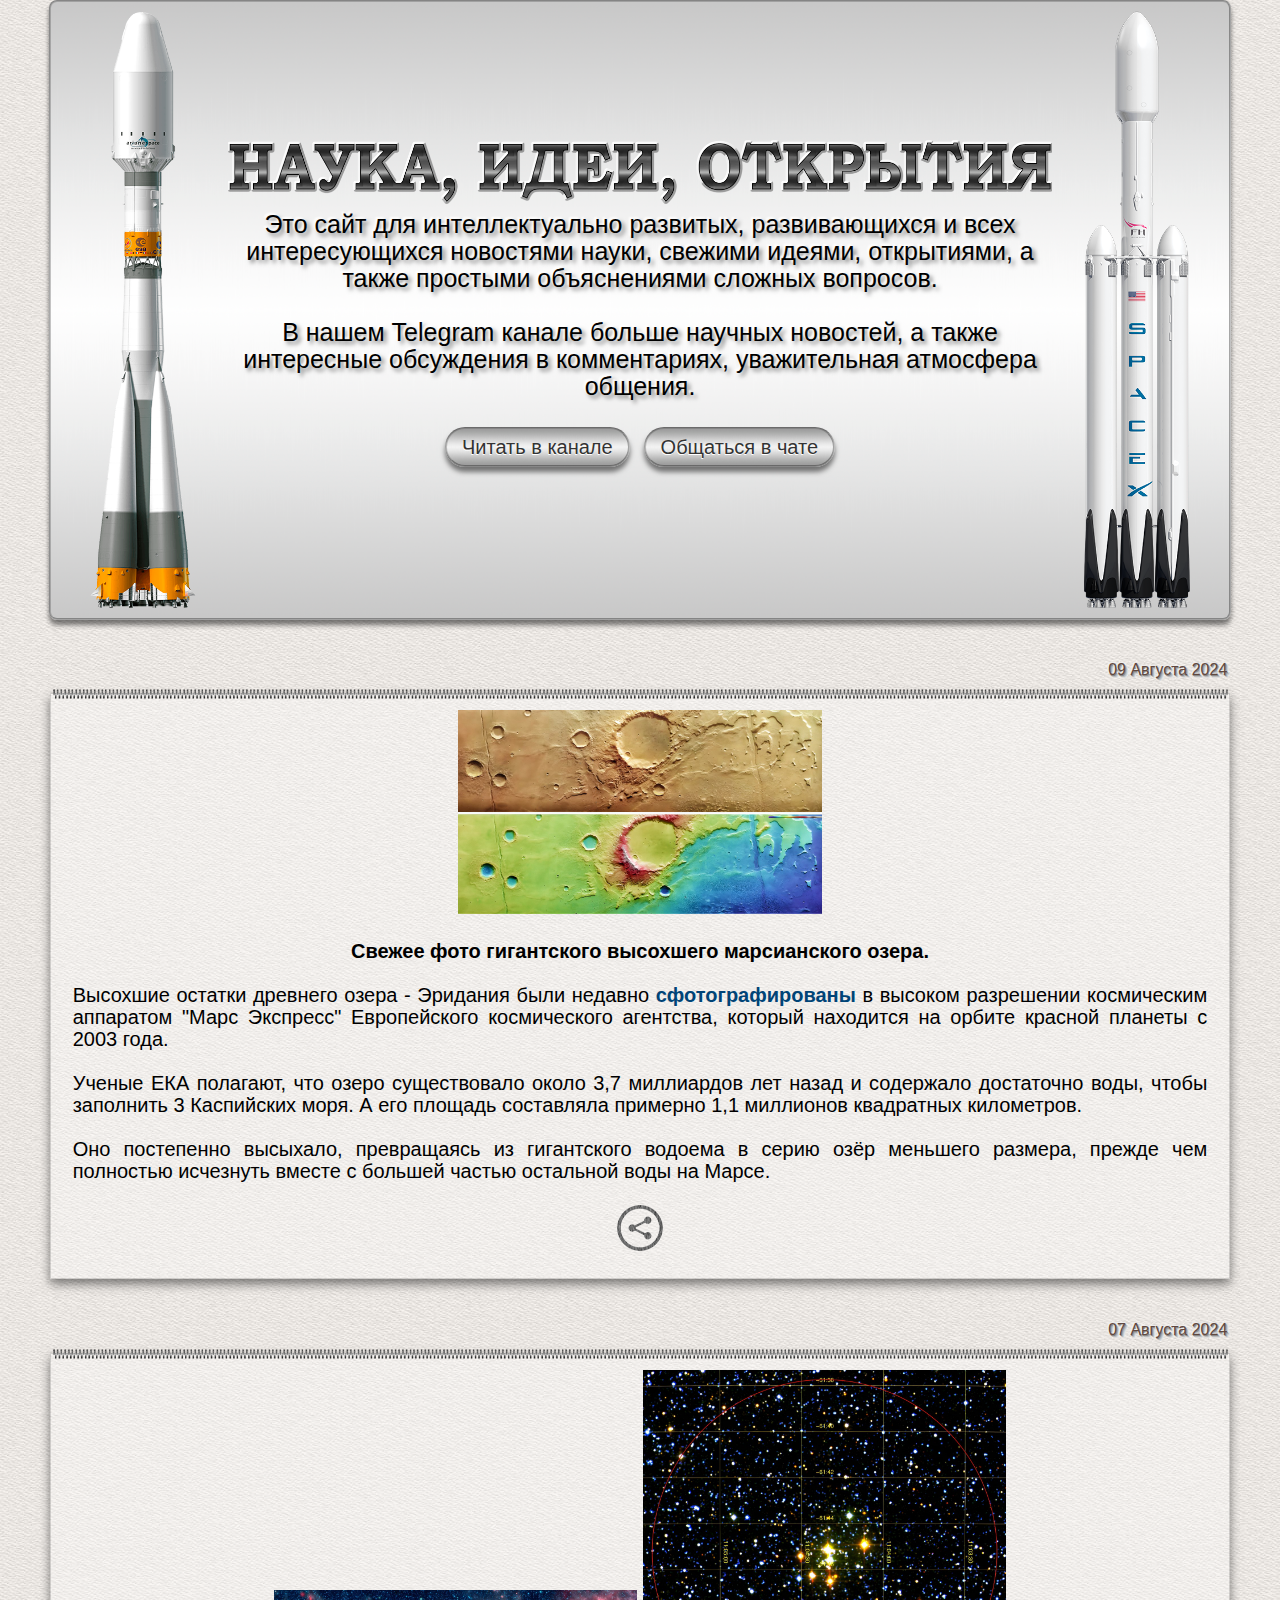
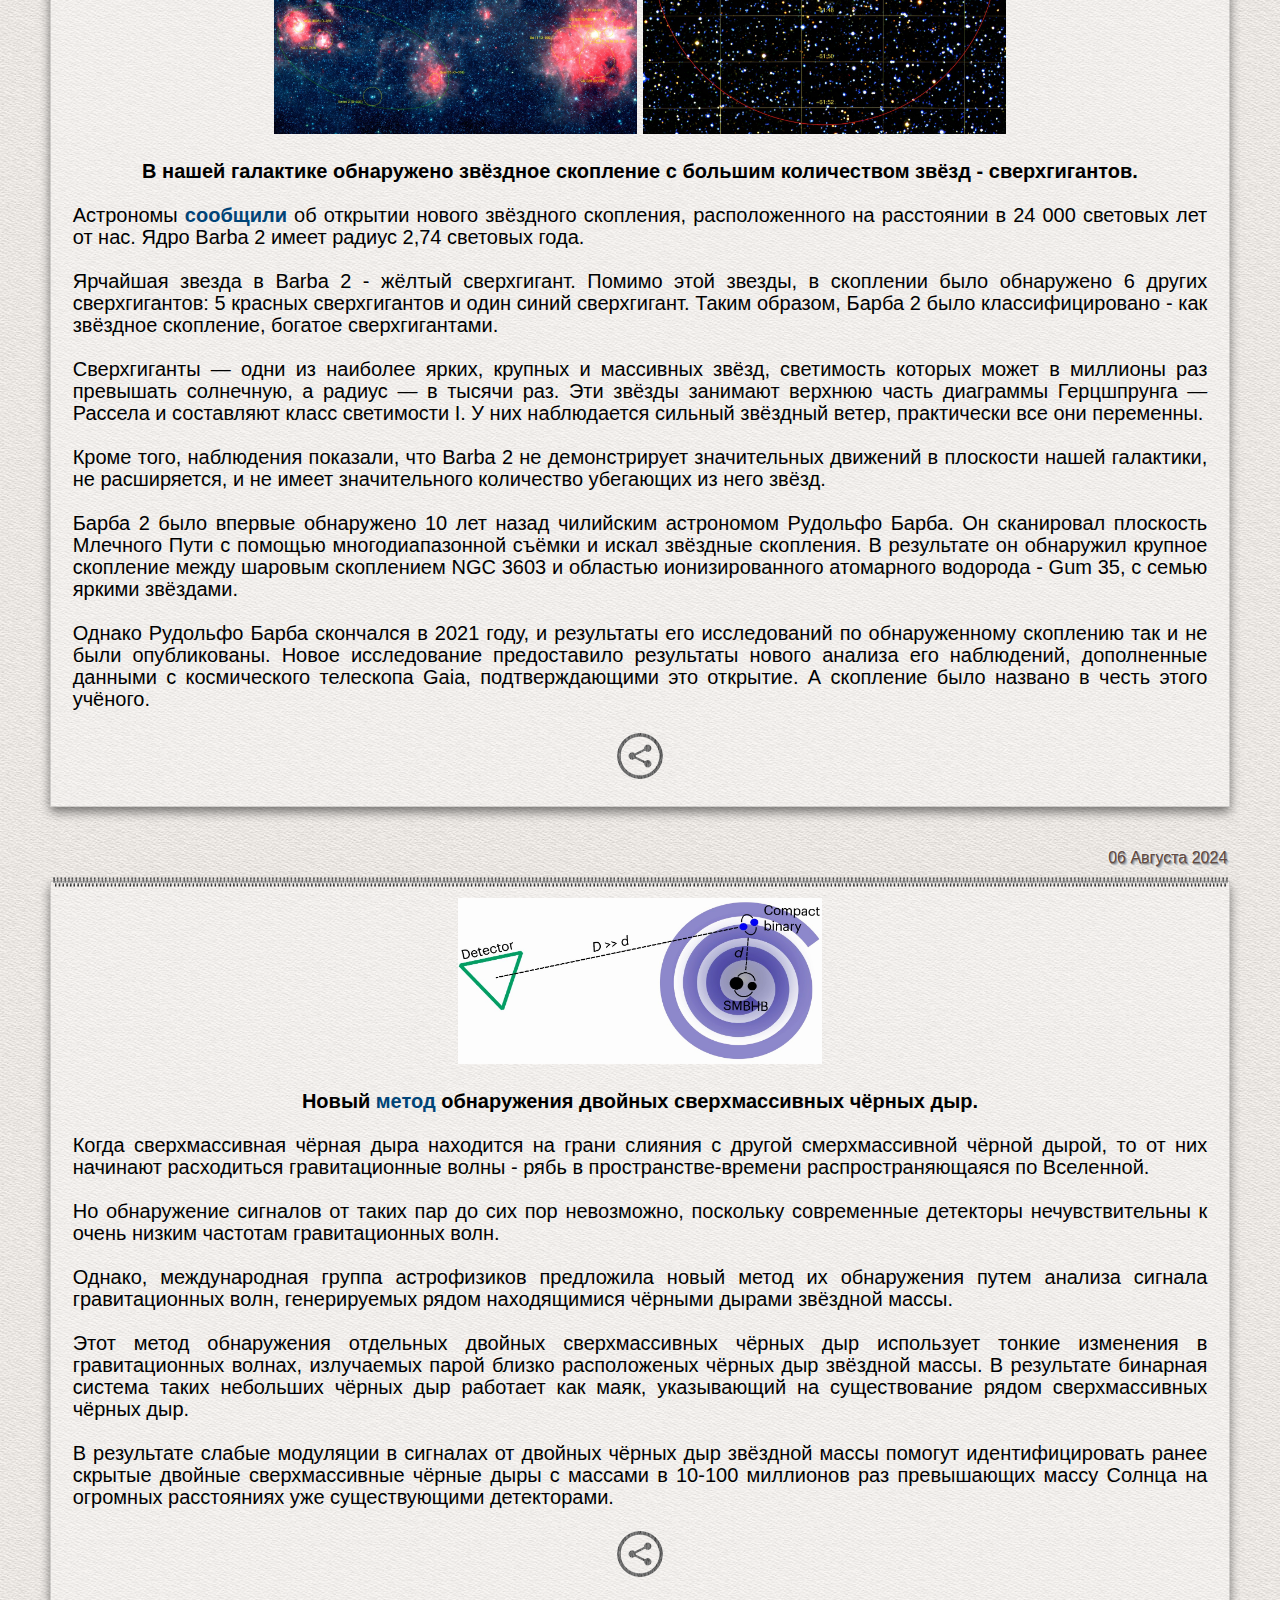
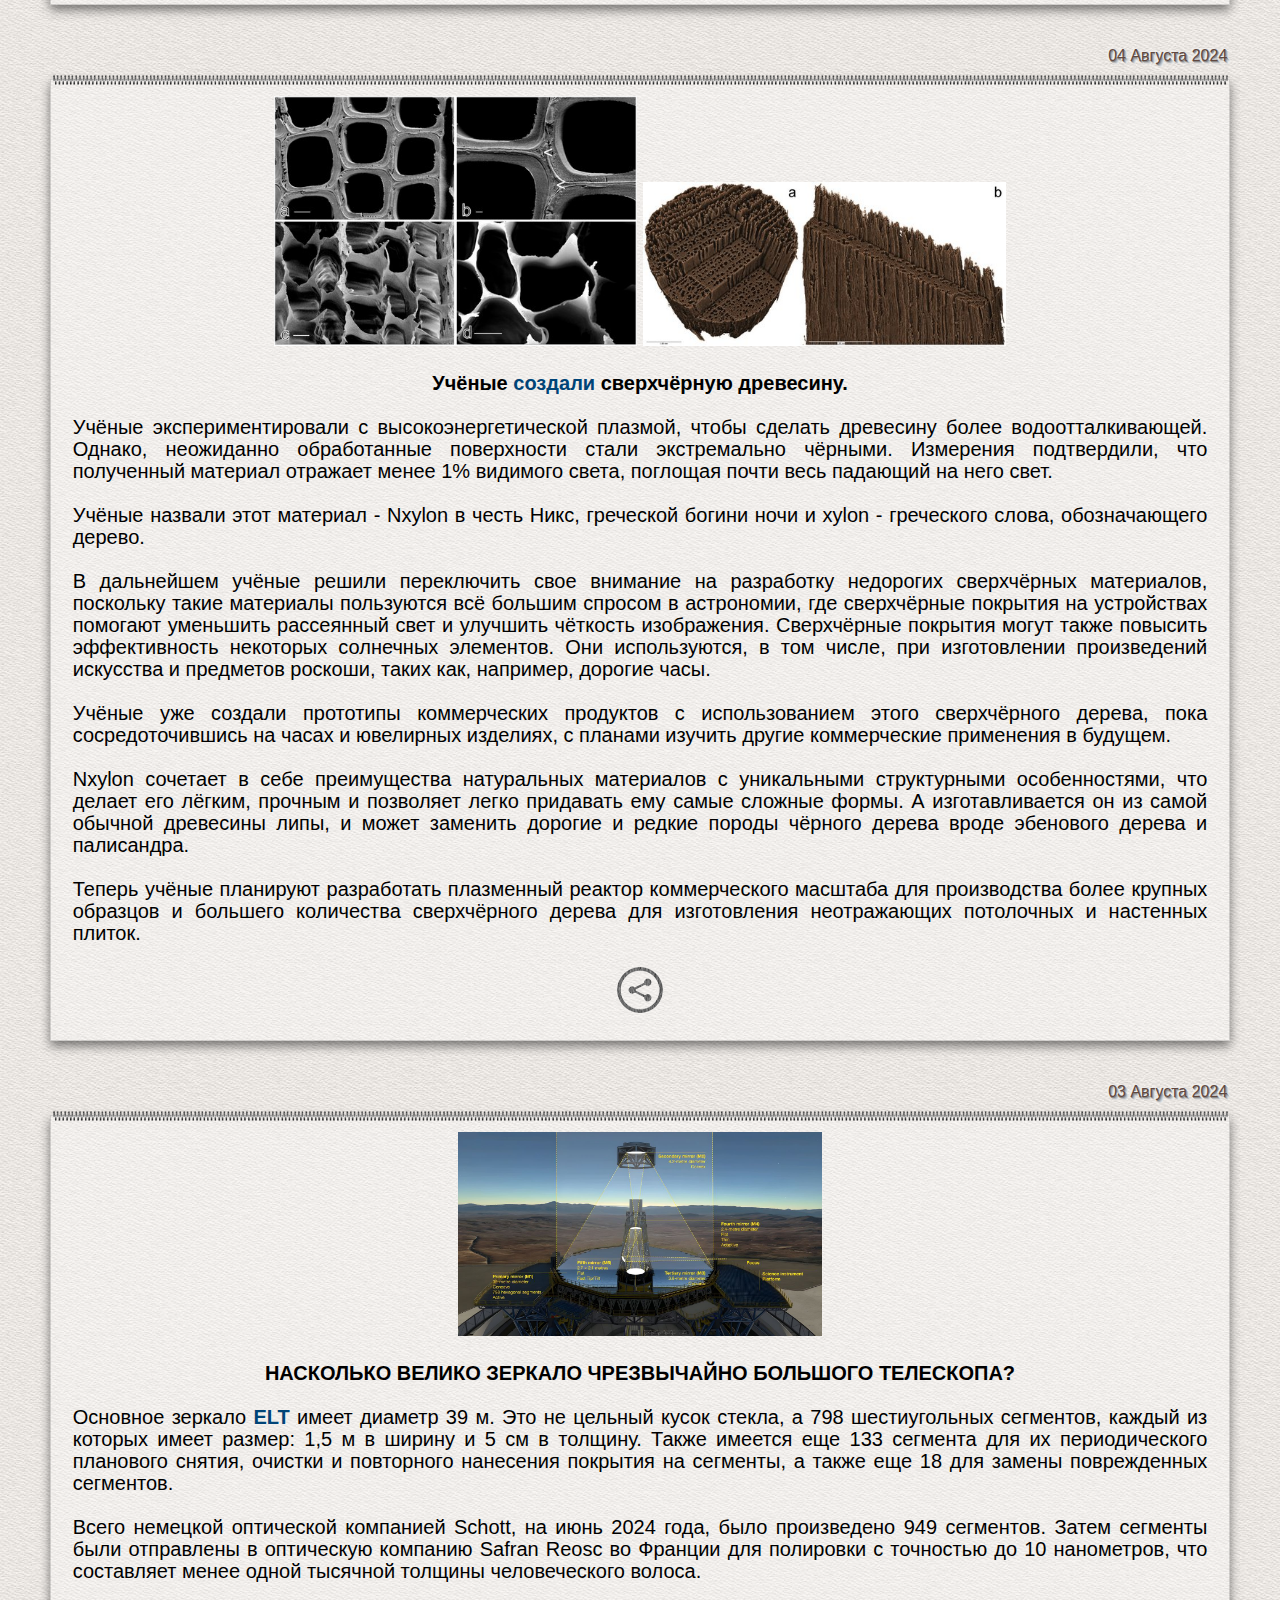
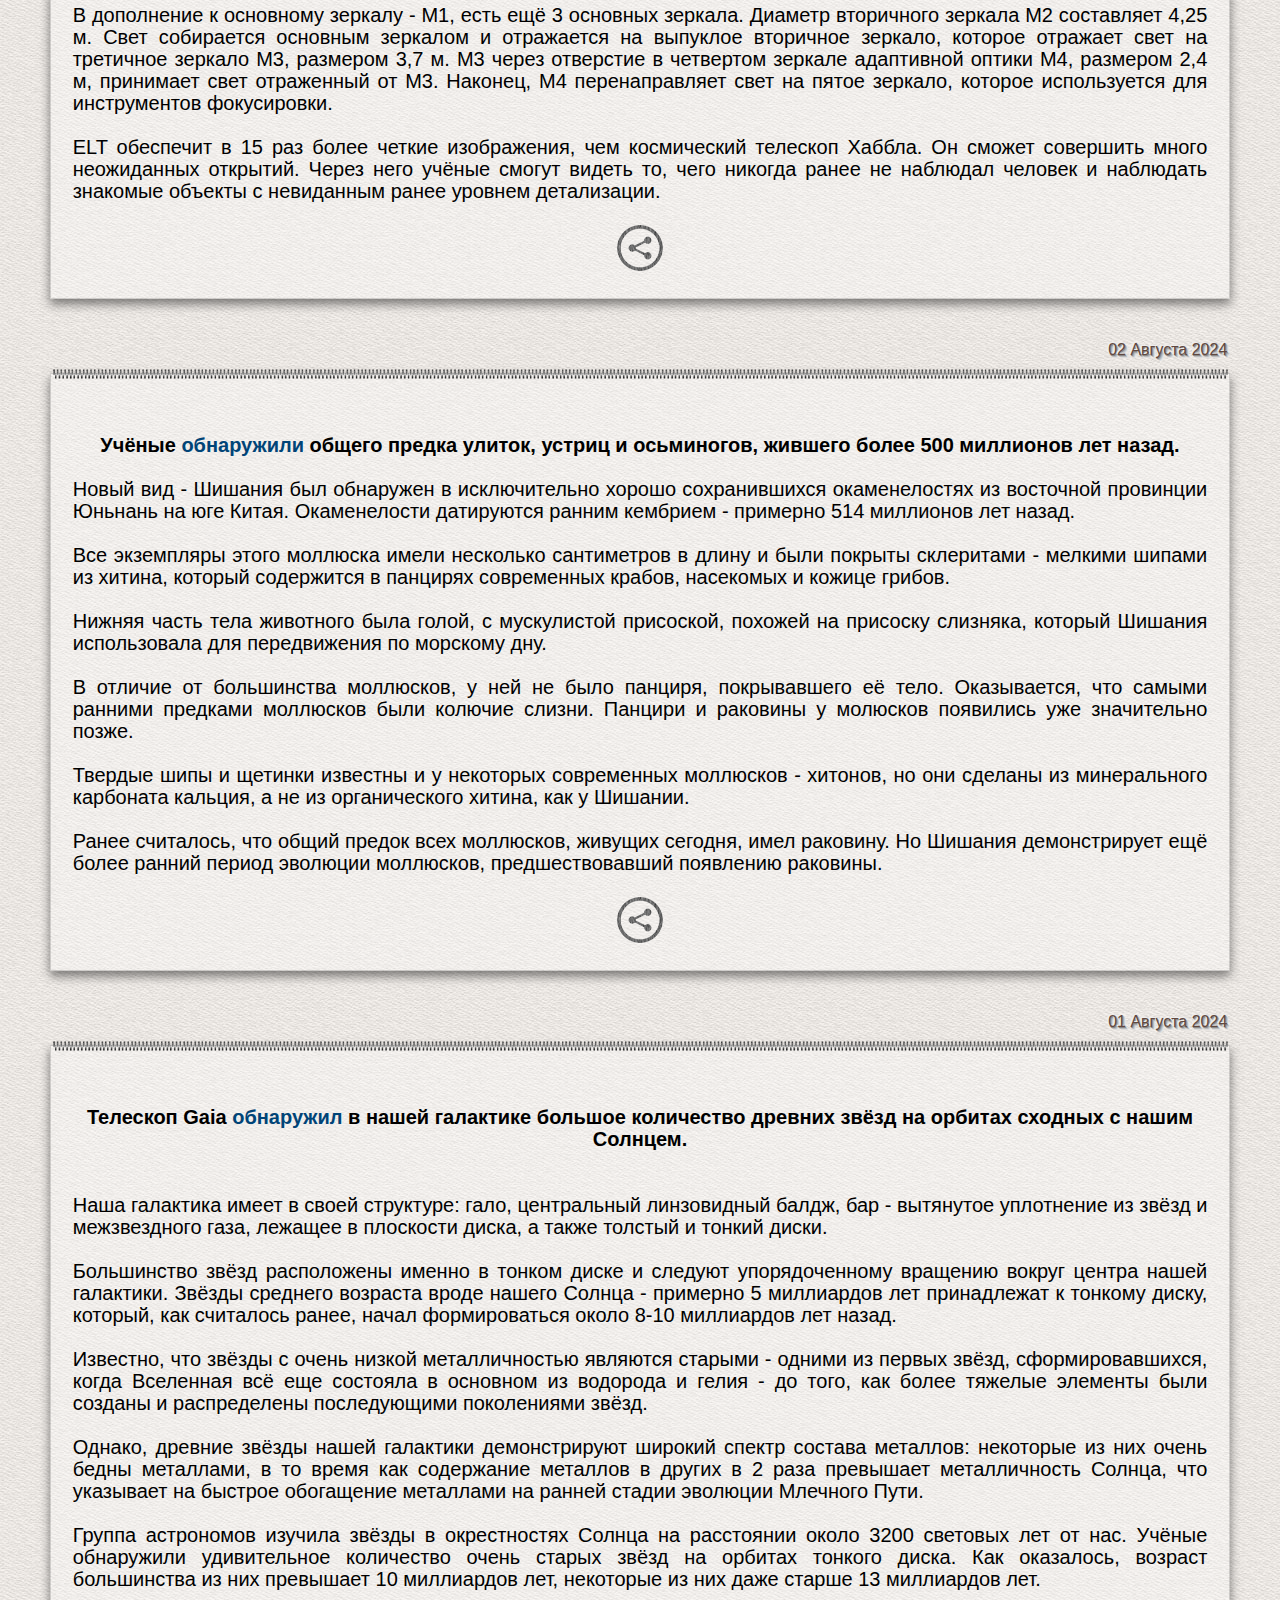
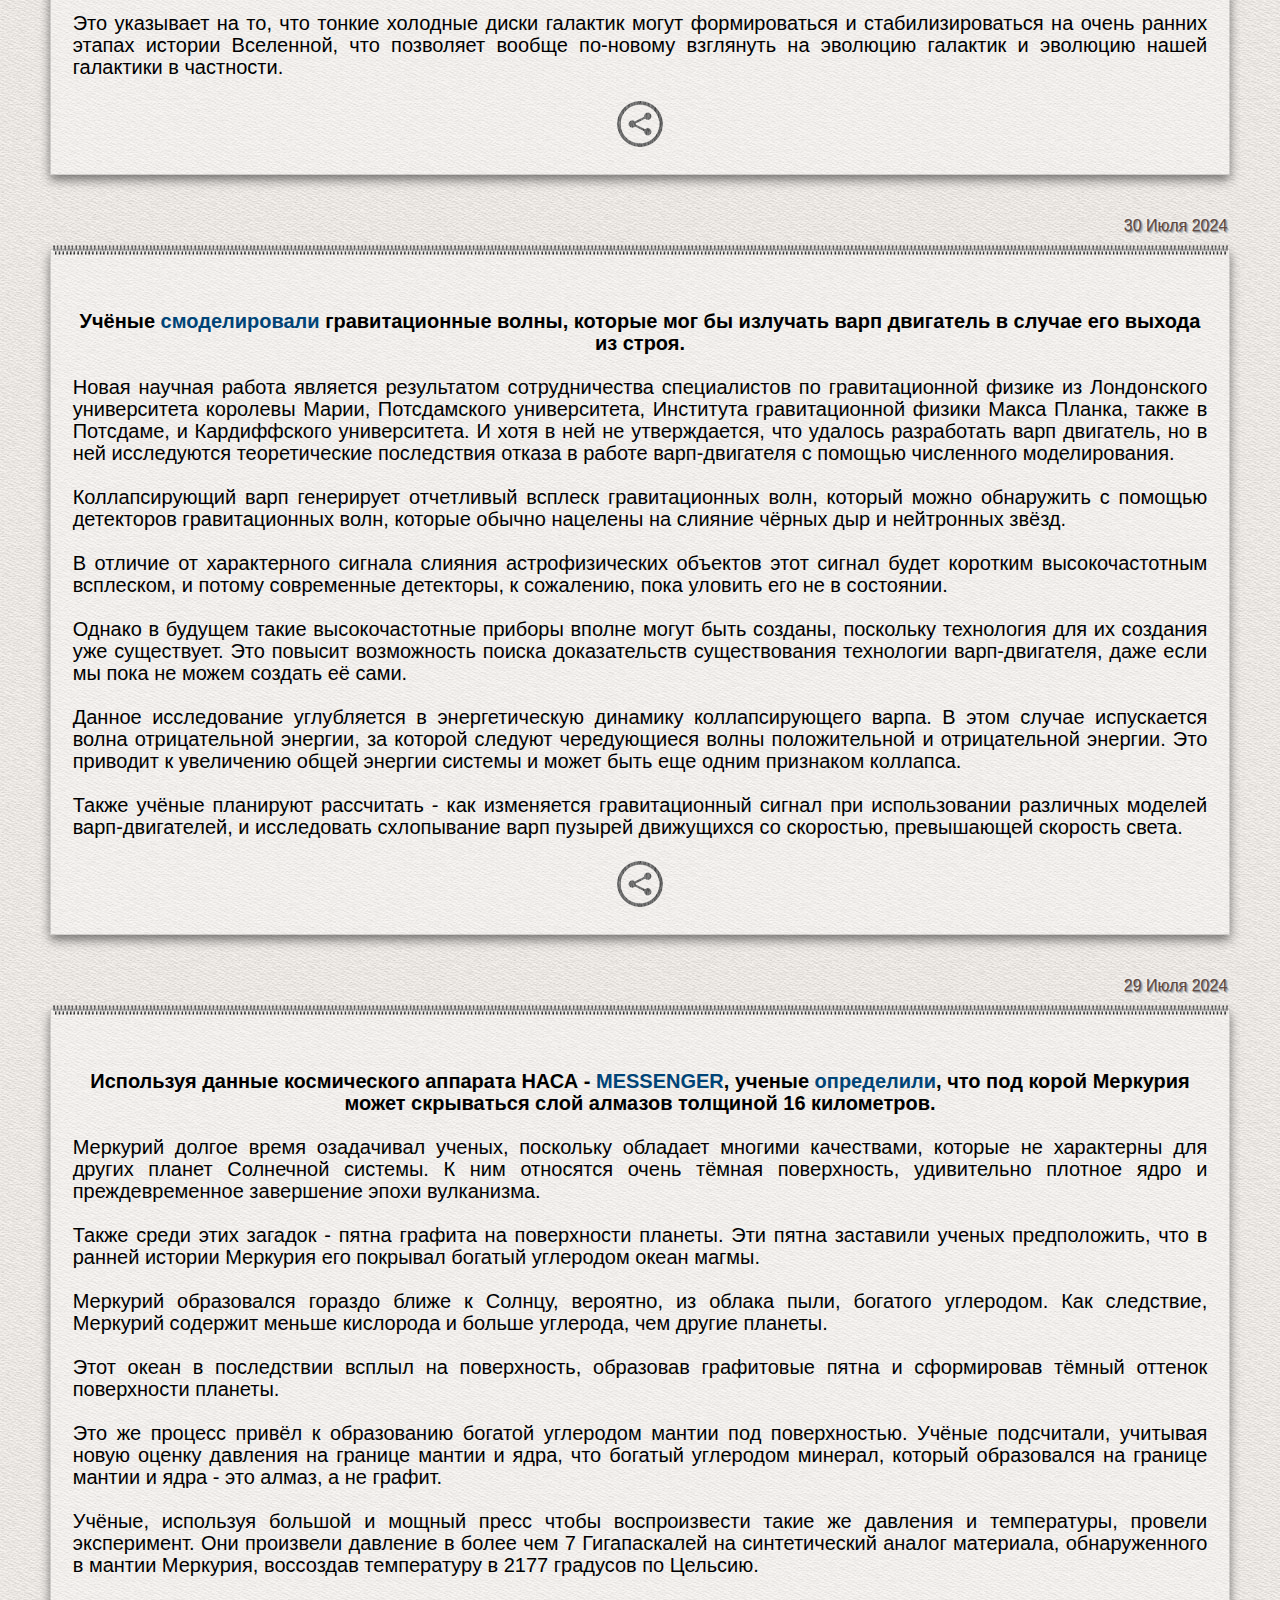
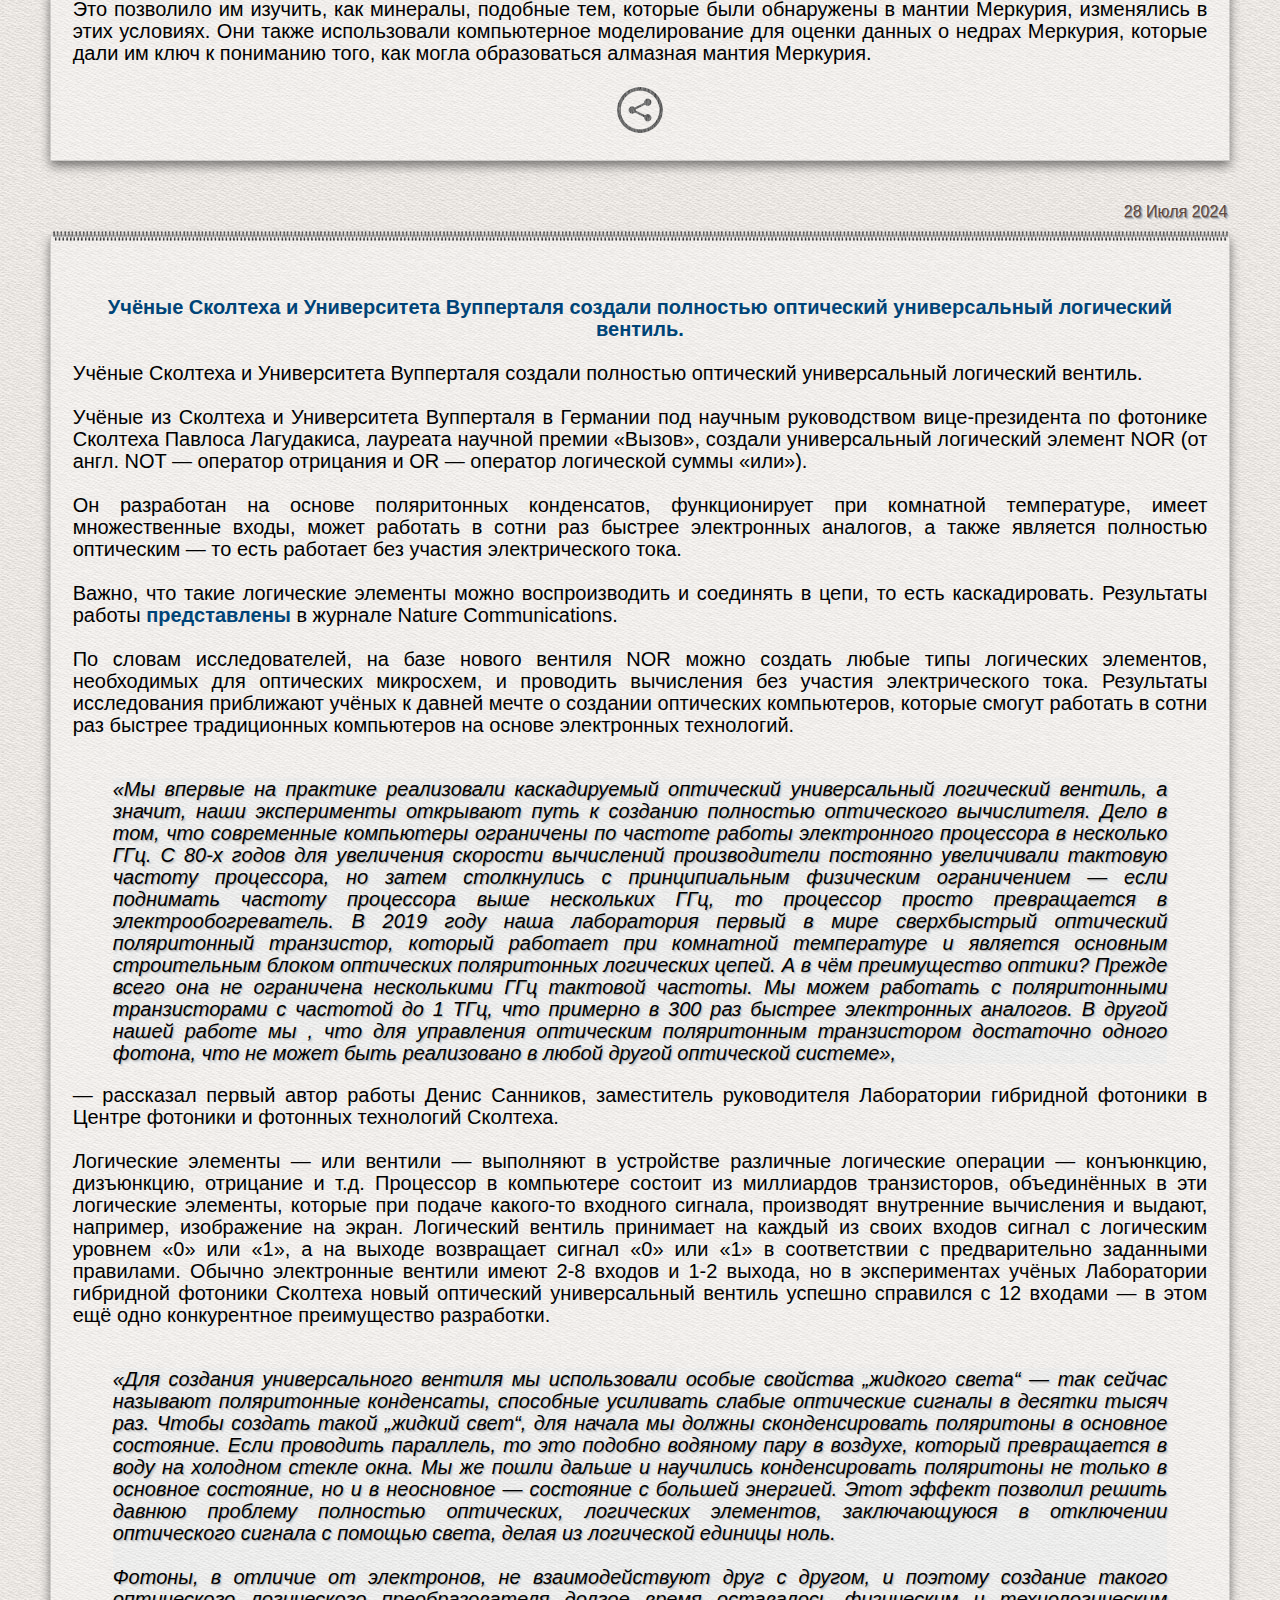
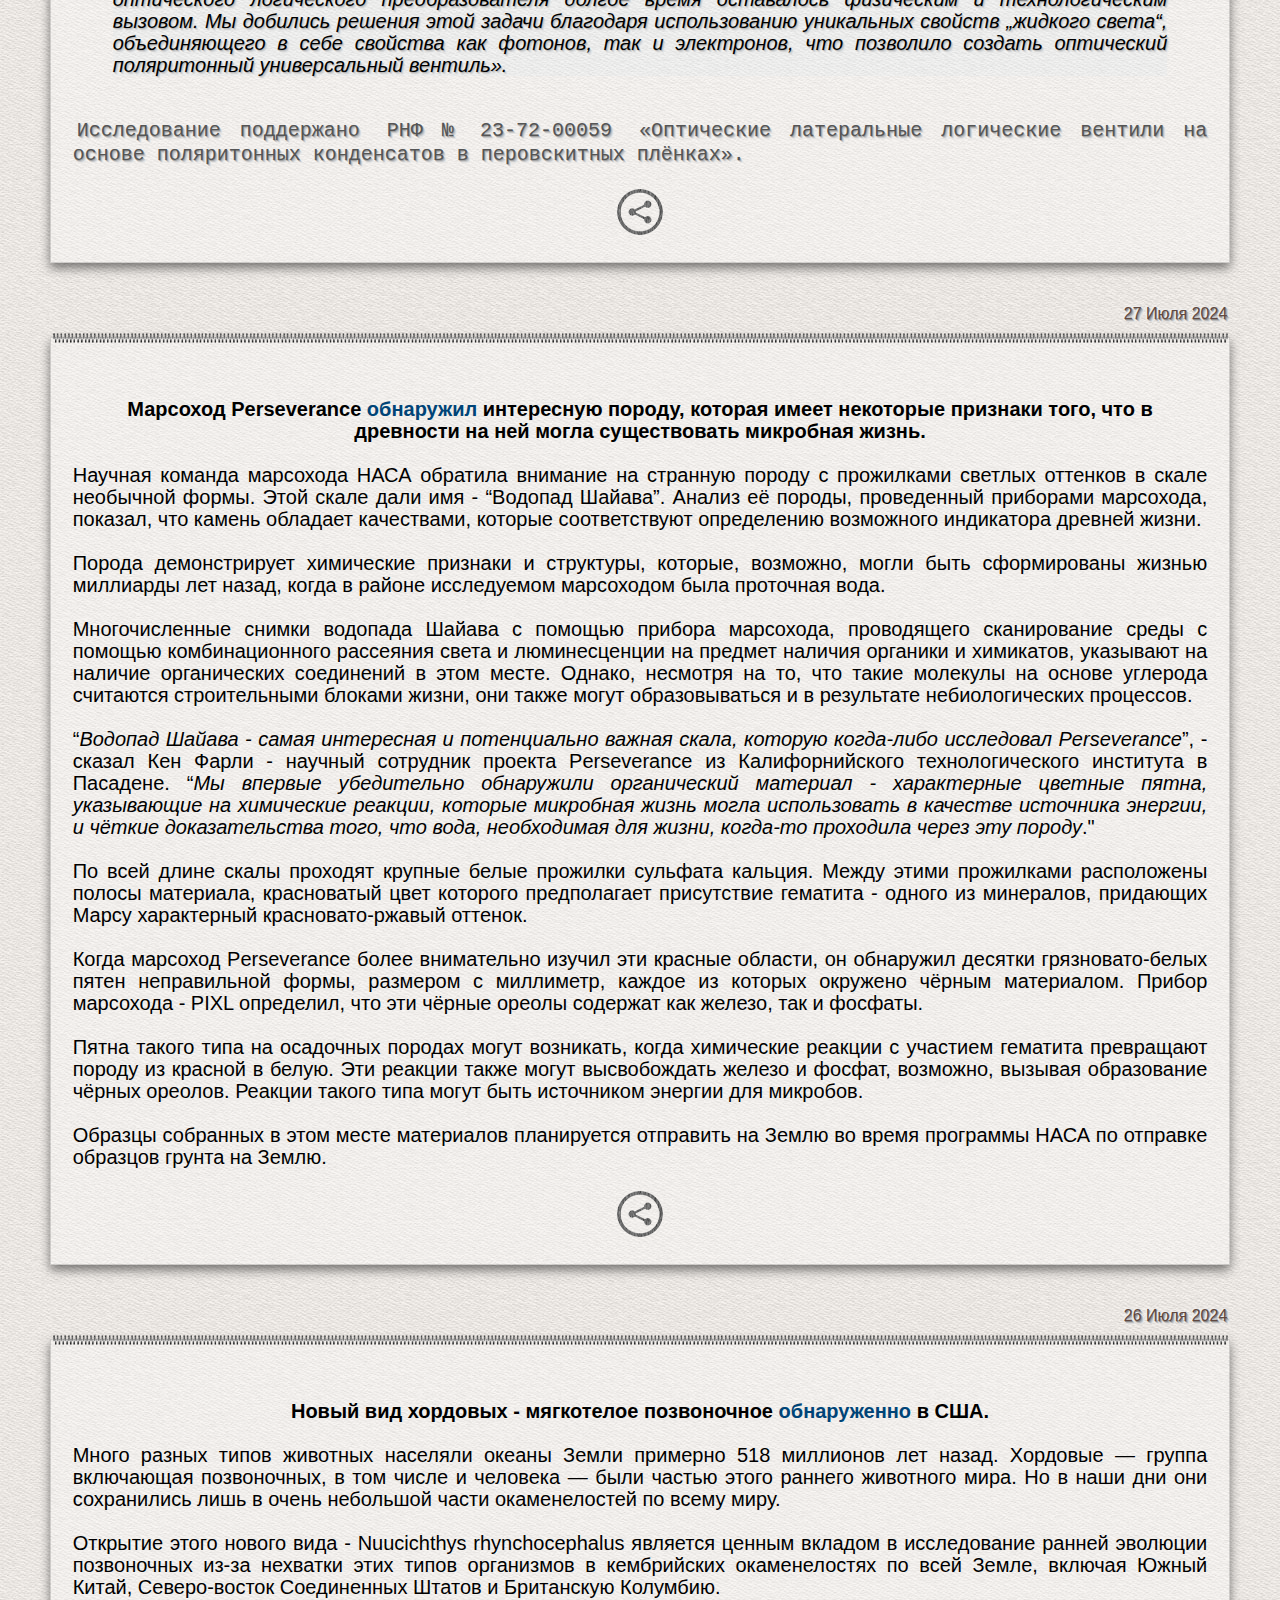
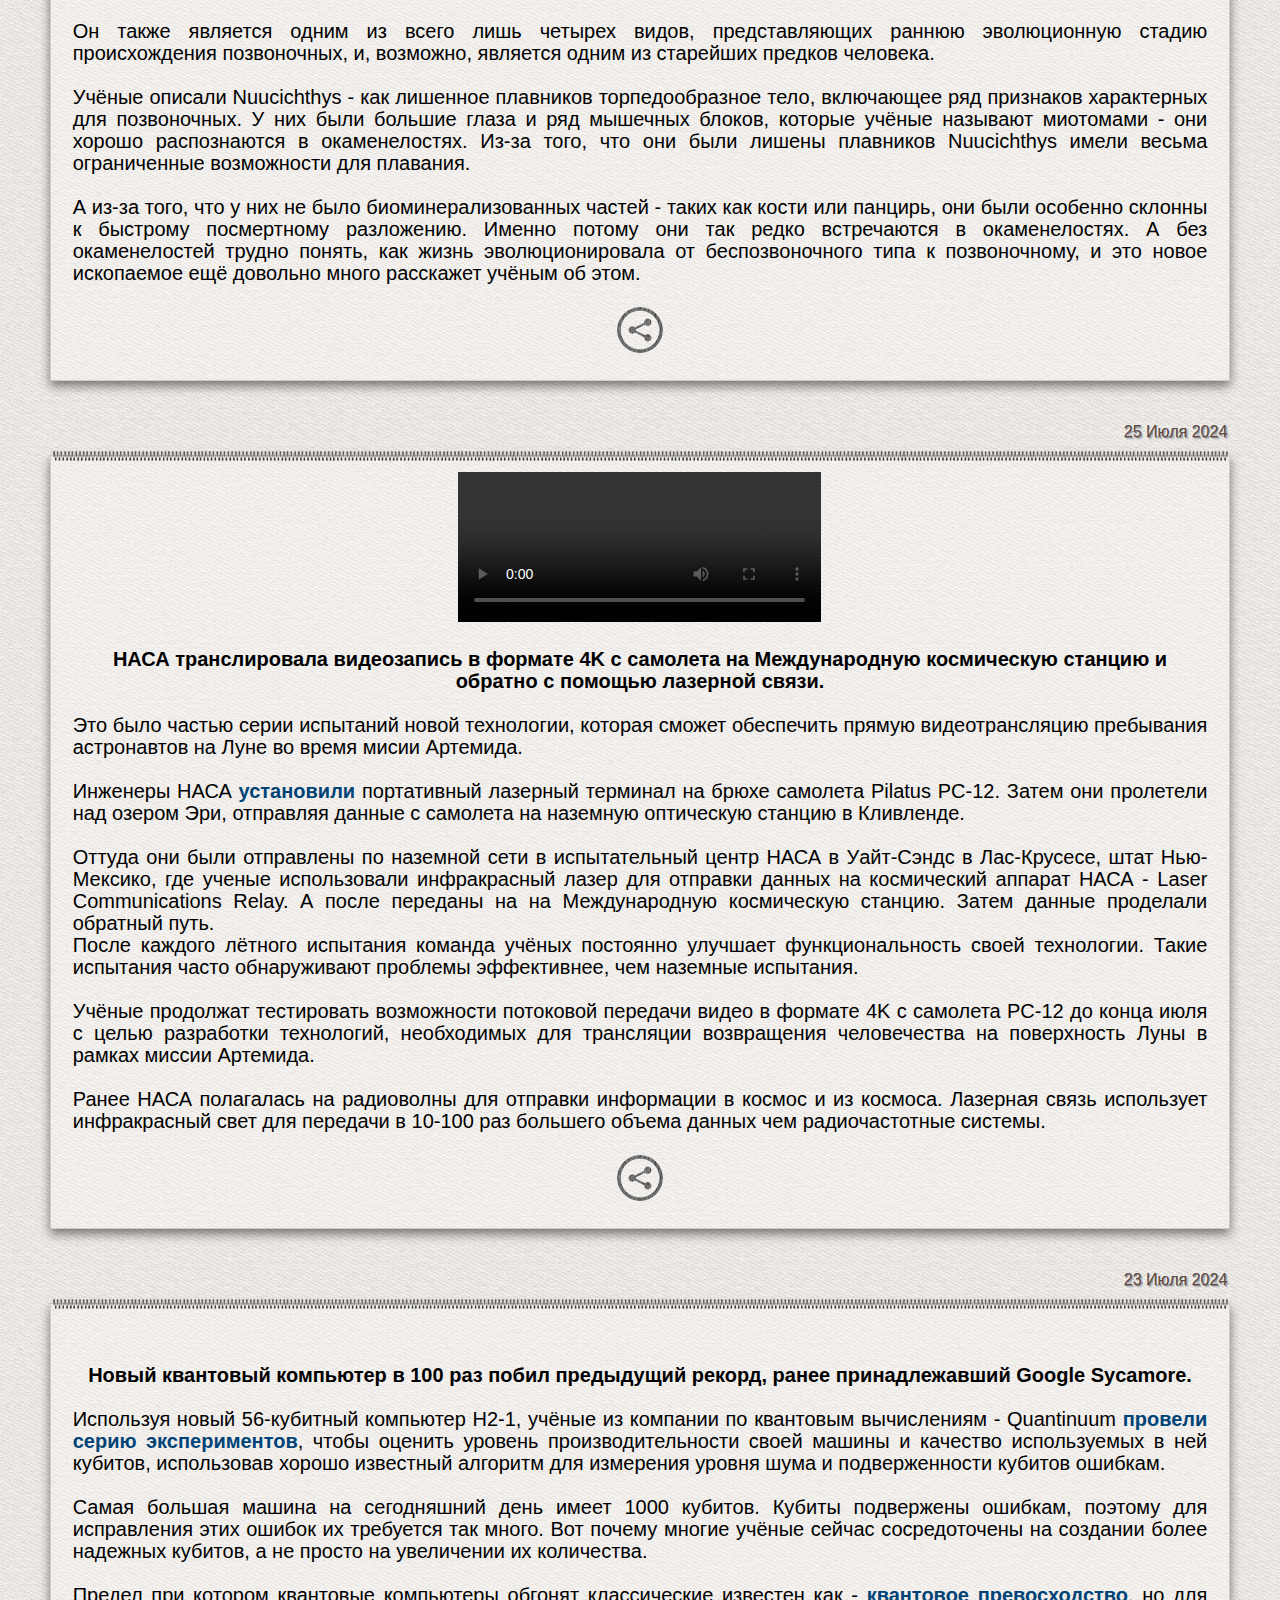
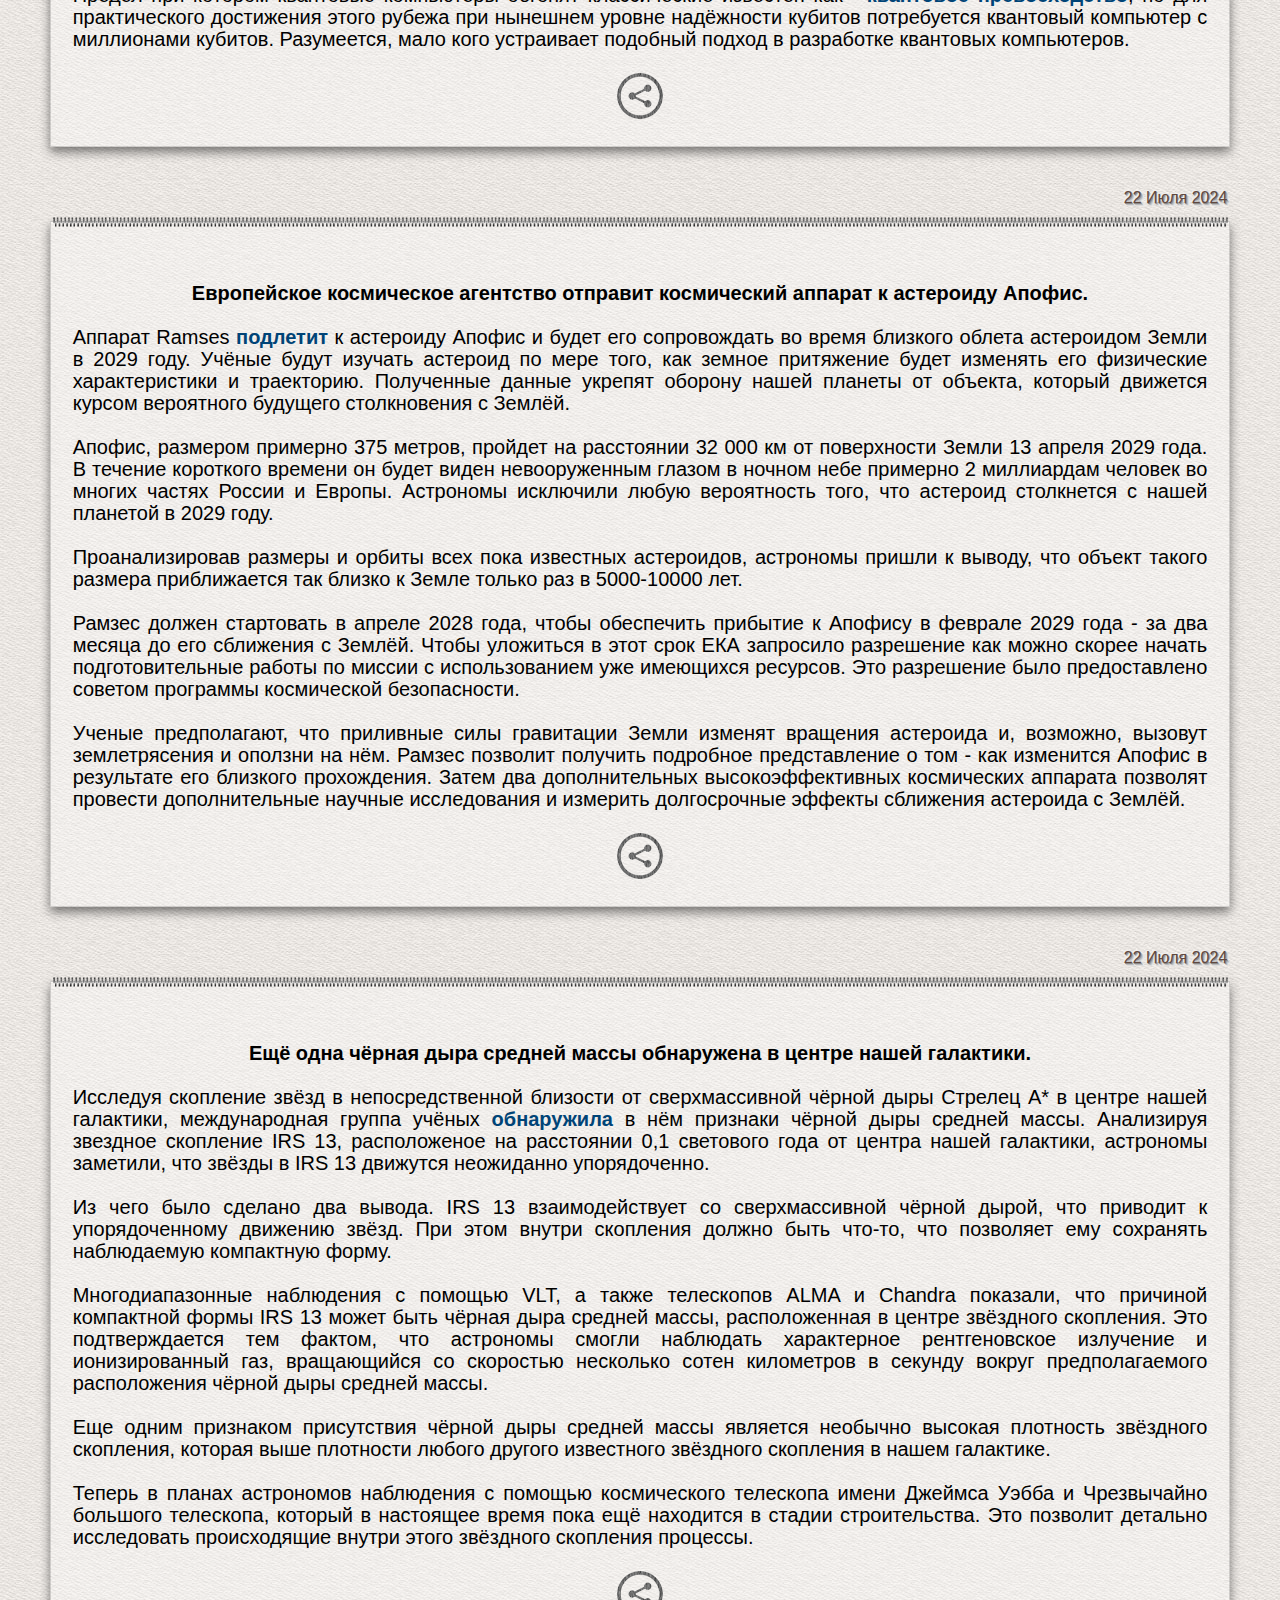
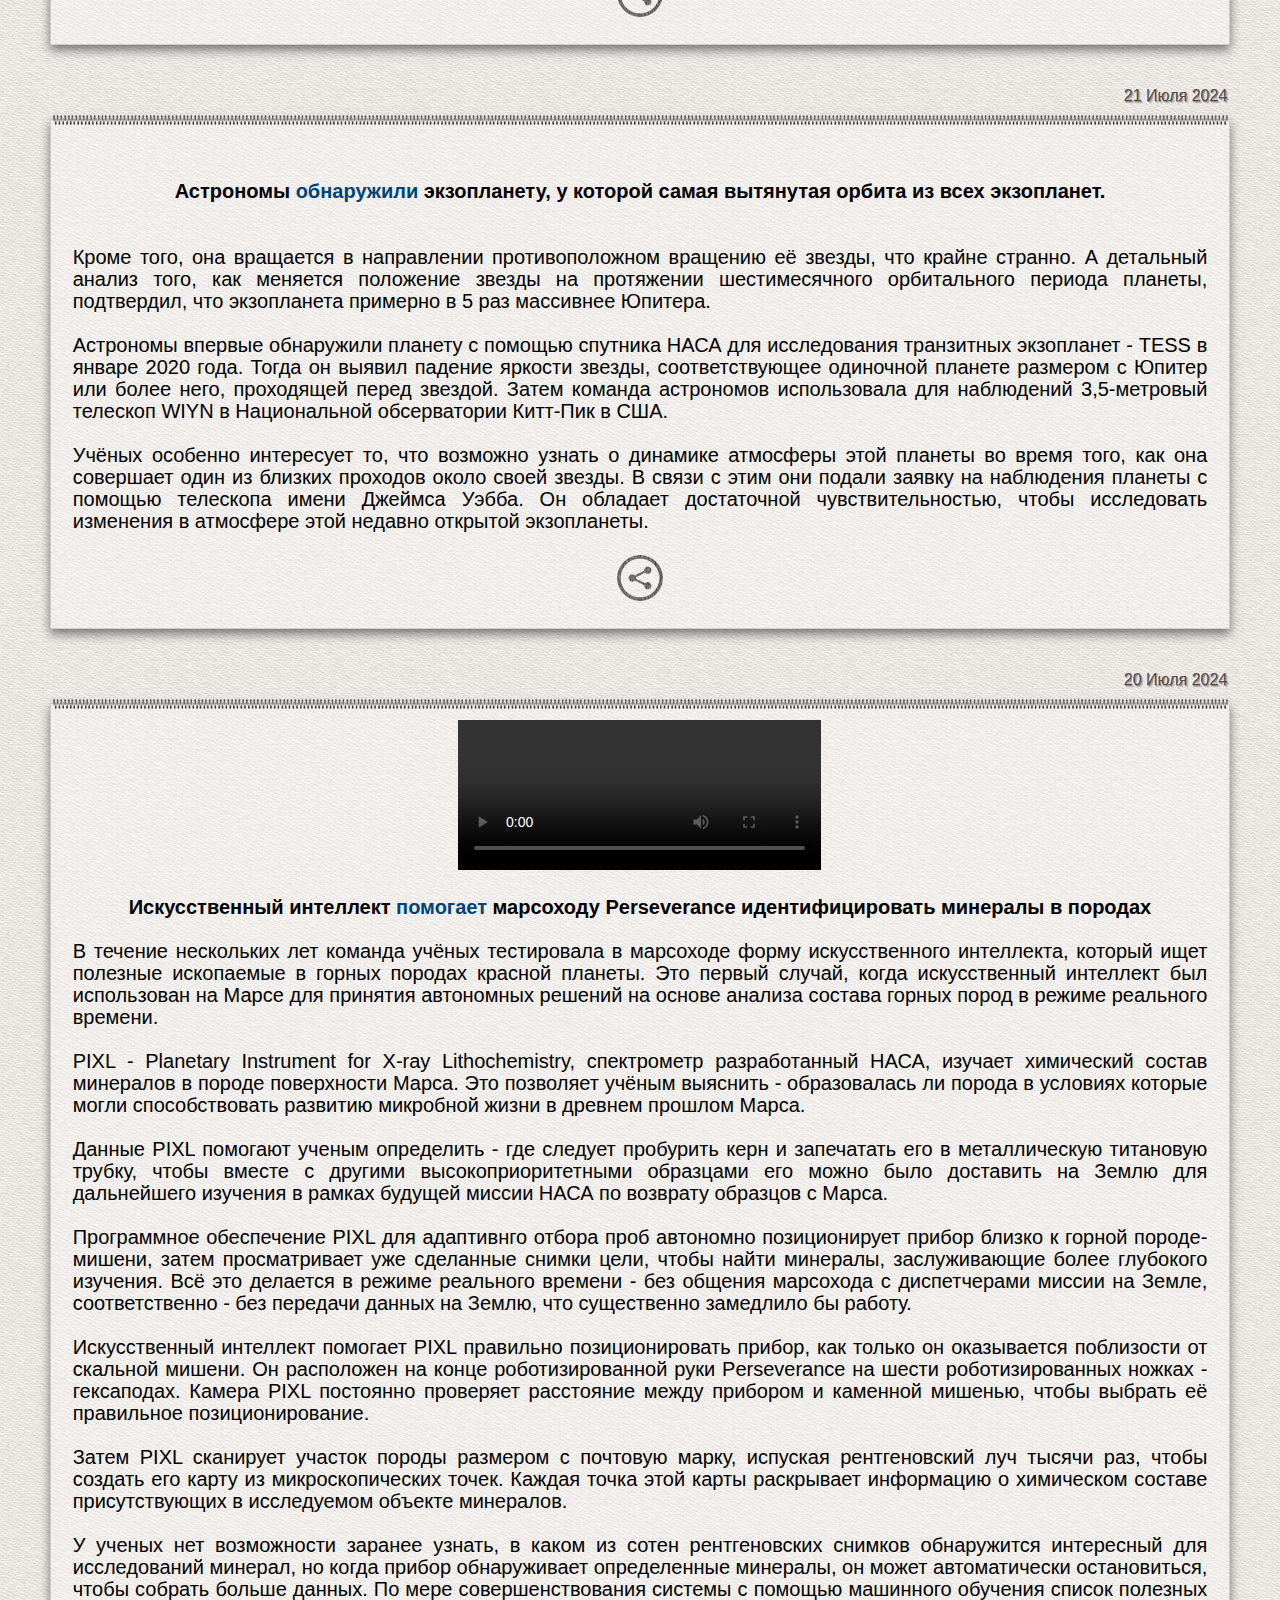
==== commit 9f00d0d6: "Add files via upload" ====
--- a/index.html
+++ b/index.html
@@ -62,6 +62,212 @@
 
 
 
+
+
+
+
+
+
+
+
+<div class="message service" id="message-1"><div class="body details">  
+	 
+09 Августа 2024 </div></div> <img loading="lazy"  src="./logo/line.png" style="width: 100%; height: 100%"><div class="message default clearfix" id="0">
+
+<st><a name="id155"><div align="center">
+
+<a href="photos/180.jpg"><img loading="lazy"  src="./photos/180.jpg" style="width: 32%; height: 32%"></a>
+
+<br><br><b>Свежее фото гигантского высохшего марсианского озера.</b><br><br></div>
+
+Высохшие остатки древнего озера - Эридания были недавно <a href="https://www.space.com/mars-ancient-lake-express-orbiter">сфотографированы</a> в высоком разрешении космическим аппаратом &quot;Марс Экспресс&quot; Европейского космического агентства, который находится на орбите красной планеты с 2003 года. <br><br>Ученые ЕКА полагают, что озеро существовало около 3,7 миллиардов лет назад и содержало достаточно воды, чтобы заполнить 3 Каспийских моря. А его площадь составляла примерно 1,1 миллионов квадратных километров. <br><br>Оно постепенно высыхало, превращаясь из гигантского водоема в серию озёр меньшего размера, прежде чем полностью исчезнуть вместе с большей частью остальной воды на Марсе.
+<div align="center"><br><a class="mob" class="mob" href="#id155" title="Скопируйте эту ссылку, чтобы поделиться этой статьёй."><img loading="lazy"  src="./logo/link.png"></a></div></st></div>
+
+
+<div class="message service" id="message-1"><div class="body details">  
+	 
+07 Августа 2024 </div></div> <img loading="lazy"  src="./logo/line.png" style="width: 100%; height: 100%"><div class="message default clearfix" id="0">
+
+<st><a name="id154"><div align="center">
+
+<a href="photos/178.jpg"><img loading="lazy"  src="./photos/178.jpg" style="width: 32%; height: 32%"></a>
+
+<a href="photos/179.jpg"><img loading="lazy"  src="./photos/179.jpg" style="width: 32%; height: 32%"></a>
+
+<br><br><b>В нашей галактике обнаружено звёздное скопление с большим количеством звёзд - сверхгигантов.</b><br><br></div>
+
+Астрономы <a href="https://arxiv.org/abs/2407.20812">сообщили</a> об открытии нового звёздного скопления, расположенного на расстоянии в 24 000 световых лет от нас. Ядро Barba 2 имеет радиус 2,74 световых года. <br><br>Ярчайшая звезда в Barba 2 - жёлтый сверхгигант. Помимо этой звезды, в скоплении было обнаружено 6 других сверхгигантов: 5 красных сверхгигантов и один синий сверхгигант. Таким образом, Барба 2 было классифицировано - как звёздное скопление, богатое сверхгигантами.<br><br>Сверхгиганты — одни из наиболее ярких, крупных и массивных звёзд, светимость которых может в миллионы раз превышать солнечную, а радиус — в тысячи раз. Эти звёзды занимают верхнюю часть диаграммы Герцшпрунга — Рассела и составляют класс светимости I. У них наблюдается сильный звёздный ветер, практически все они переменны.<br><br>
+Кроме того, наблюдения показали, что Barba 2 не демонстрирует значительных движений в плоскости нашей галактики, не расширяется, и не имеет значительного количество убегающих из него звёзд. <br><br>Барба 2 было впервые обнаружено 10 лет назад чилийским астрономом Рудольфо Барба. Он сканировал плоскость Млечного Пути с помощью многодиапазонной съёмки и искал звёздные скопления. В результате он обнаружил крупное скопление между шаровым скоплением NGC 3603 и областью ионизированного атомарного водорода - Gum 35, с семью яркими звёздами. <br><br>Однако Рудольфо Барба скончался в 2021 году, и результаты его исследований по обнаруженному скоплению так и не были опубликованы. Новое исследование предоставило результаты нового анализа его наблюдений, дополненные данными с космического телескопа Gaia, подтверждающими это открытие. А скопление было названо в честь этого учёного.
+<div align="center"><br><a class="mob" class="mob" href="#id154" title="Скопируйте эту ссылку, чтобы поделиться этой статьёй."><img loading="lazy"  src="./logo/link.png"></a></div></st></div>
+
+
+<div class="message service" id="message-1"><div class="body details">  
+	 
+06 Августа 2024 </div></div> <img loading="lazy"  src="./logo/line.png" style="width: 100%; height: 100%"><div class="message default clearfix" id="0">
+
+<st><a name="id153"><div align="center">
+
+<a href="photos/177.jpg"><img loading="lazy"  src="./photos/177.jpg" style="width: 32%; height: 32%"></a>
+
+<br><br><b>Новый <a href="https://www.nature.com/articles/s41550-024-02338-0">метод</a> обнаружения двойных сверхмассивных чёрных дыр.</b><br><br></div>
+
+Когда сверхмассивная чёрная дыра находится на грани слияния с другой смерхмассивной чёрной дырой, то от них начинают расходиться гравитационные волны - рябь в пространстве-времени распространяющаяся по Вселенной.<br><br>Но обнаружение сигналов от таких пар до сих пор невозможно, поскольку современные детекторы нечувствительны к очень низким частотам гравитационных волн. <br><br>Однако, международная группа астрофизиков предложила новый метод их обнаружения путем анализа сигнала гравитационных волн, генерируемых рядом находящимися чёрными дырами звёздной массы.<br><br>
+Этот метод обнаружения отдельных двойных сверхмассивных чёрных дыр использует тонкие изменения в гравитационных волнах, излучаемых парой близко расположеных чёрных дыр звёздной массы. В результате бинарная система таких небольших чёрных дыр работает как маяк, указывающий на существование рядом сверхмассивных чёрных дыр. <br><br>В результате слабые модуляции в сигналах от двойных чёрных дыр звёздной массы помогут идентифицировать ранее скрытые двойные сверхмассивные чёрные дыры с массами в 10-100 миллионов раз превышающих массу Солнца на огромных расстояниях уже существующими детекторами.
+<div align="center"><br><a class="mob" class="mob" href="#id153" title="Скопируйте эту ссылку, чтобы поделиться этой статьёй."><img loading="lazy"  src="./logo/link.png"></a></div></st></div>
+
+
+<div class="message service" id="message-1"><div class="body details">  
+	 
+04 Августа 2024 </div></div> <img loading="lazy"  src="./logo/line.png" style="width: 100%; height: 100%"><div class="message default clearfix" id="0">
+
+<st><a name="id152"><div align="center">
+
+<a href="photos/175.jpg"><img loading="lazy"  src="./photos/175.jpg" style="width: 32%; height: 32%"></a>
+
+<a href="photos/176.jpg"><img loading="lazy"  src="./photos/176.jpg" style="width: 32%; height: 32%"></a>
+
+<br><br><b>Учёные <a href="https://onlinelibrary.wiley.com/doi/10.1002/adsu.202400184">создали</a> сверхчёрную древесину.</b><br><br></div>
+
+Учёные экспериментировали с высокоэнергетической плазмой, чтобы сделать древесину более водоотталкивающей. Однако, неожиданно обработанные поверхности стали экстремально чёрными. Измерения подтвердили, что полученный материал отражает менее 1% видимого света, поглощая почти весь падающий на него свет.<br><br>Учёные назвали этот материал - Nxylon в честь Никс, греческой богини ночи и xylon - греческого слова, обозначающего дерево.<br><br>
+В дальнейшем учёные решили переключить свое внимание на разработку недорогих сверхчёрных материалов, поскольку такие материалы пользуются всё большим спросом в астрономии, где сверхчёрные покрытия на устройствах помогают уменьшить рассеянный свет и улучшить чёткость изображения. Сверхчёрные покрытия могут также повысить эффективность некоторых солнечных элементов. Они используются, в том числе, при изготовлении произведений искусства и предметов роскоши, таких как, например, дорогие часы.<br><br>Учёные уже создали прототипы коммерческих продуктов с использованием этого сверхчёрного дерева, пока сосредоточившись на часах и ювелирных изделиях, с планами изучить другие коммерческие применения в будущем.<br><br>Nxylon сочетает в себе преимущества натуральных материалов с уникальными структурными особенностями, что делает его лёгким, прочным и позволяет легко придавать ему самые сложные формы. А изготавливается он из самой обычной древесины липы, и может заменить дорогие и редкие породы чёрного дерева вроде эбенового дерева и палисандра. <br><br>Теперь учёные планируют разработать плазменный реактор коммерческого масштаба для производства более крупных образцов и большего количества сверхчёрного дерева для изготовления неотражающих потолочных и настенных плиток.
+<div align="center"><br><a class="mob" class="mob" href="#id152" title="Скопируйте эту ссылку, чтобы поделиться этой статьёй."><img loading="lazy"  src="./logo/link.png"></a></div></st></div>
+
+
+<div class="message service" id="message-1"><div class="body details">  
+	 
+03 Августа 2024 </div></div> <img loading="lazy"  src="./logo/line.png" style="width: 100%; height: 100%"><div class="message default clearfix" id="0">
+
+<st><a name="id151"><div align="center">
+
+<a href="photos/174.jpg"><img loading="lazy"  src="./photos/174.jpg" style="width: 32%; height: 32%"></a>
+
+<br><br><b>НАСКОЛЬКО ВЕЛИКО ЗЕРКАЛО ЧРЕЗВЫЧАЙНО БОЛЬШОГО ТЕЛЕСКОПА? </b><br><br></div>
+
+Основное зеркало <a href="https://www.space.com/40746-extremely-large-telescope.html">ELT</a> имеет диаметр 39 м. Это не цельный кусок стекла, а 798 шестиугольных сегментов, каждый из которых имеет размер: 1,5 м в ширину и 5 см в толщину. Также имеется еще 133 сегмента для их периодического планового снятия, очистки и повторного нанесения покрытия на сегменты, а также еще 18 для замены поврежденных сегментов.<br><br>Всего немецкой оптической компанией Schott, на июнь 2024 года, было произведено 949 сегментов. Затем сегменты были отправлены в оптическую компанию Safran Reosc во Франции для полировки с точностью до 10 нанометров, что составляет менее одной тысячной толщины человеческого волоса.<br><br>
+В дополнение к основному зеркалу - M1, есть ещё 3 основных зеркала. Диаметр вторичного зеркала M2 составляет 4,25 м. Свет собирается основным зеркалом и отражается на выпуклое вторичное зеркало, которое отражает свет на третичное зеркало M3, размером 3,7 м. M3 через отверстие в четвертом зеркале адаптивной оптики M4, размером 2,4 м, принимает свет отраженный от M3. Наконец, M4 перенаправляет свет на пятое зеркало, которое используется для инструментов фокусировки.<br><br>ELT обеспечит в 15 раз более четкие изображения, чем космический телескоп Хаббла. Он сможет совершить много неожиданных открытий. Через него учёные смогут видеть то, чего никогда ранее не наблюдал человек и наблюдать знакомые объекты с невиданным ранее уровнем детализации.
+<div align="center"><br><a class="mob" class="mob" href="#id151" title="Скопируйте эту ссылку, чтобы поделиться этой статьёй."><img loading="lazy"  src="./logo/link.png"></a></div></st></div>
+
+
+<div class="message service" id="message-1"><div class="body details">  
+	 
+02 Августа 2024 </div></div> <img loading="lazy"  src="./logo/line.png" style="width: 100%; height: 100%"><div class="message default clearfix" id="0">
+
+<st><a name="id150"><div align="center">
+
+<a href="photos/172.jpg"><img loading="lazy"  src="./photos/172.jpg" style="width: 32%; height: 32%"></a>
+
+<a href="photos/173.jpg"><img loading="lazy"  src="./photos/173.jpg" style="width: 32%; height: 32%"></a>
+
+<br><br><b>Учёные <a href="https://phys.org/news/2024-08-uncover-million-year-mollusk-ancestor.html">обнаружили</a> общего предка улиток, устриц и осьминогов, жившего более 500 миллионов лет назад.</b><br><br></div>
+
+Новый вид - Шишания был обнаружен в исключительно хорошо сохранившихся окаменелостях из восточной провинции Юньнань на юге Китая. Окаменелости датируются ранним кембрием - примерно 514 миллионов лет назад.<br><br>Все экземпляры этого моллюска имели несколько сантиметров в длину и были покрыты склеритами - мелкими шипами из хитина, который содержится в панцирях современных крабов, насекомых и кожице грибов.<br><br>
+Нижняя часть тела животного была голой, с мускулистой присоской, похожей на присоску слизняка, который Шишания использовала для передвижения по морскому дну.<br><br>В отличие от большинства моллюсков, у ней не было панциря, покрывавшего её тело. Оказывается, что самыми ранними предками моллюсков были колючие слизни. Панцири и раковины у молюсков появились уже значительно позже.<br><br>Твердые шипы и щетинки известны и у некоторых современных моллюсков - хитонов, но они сделаны из минерального карбоната кальция, а не из органического хитина, как у Шишании.<br><br>Ранее считалось, что общий предок всех моллюсков, живущих сегодня, имел раковину. Но Шишания демонстрирует ещё более ранний период эволюции моллюсков, предшествовавший появлению раковины.
+<div align="center"><br><a class="mob" class="mob" href="#id150" title="Скопируйте эту ссылку, чтобы поделиться этой статьёй."><img loading="lazy"  src="./logo/link.png"></a></div></st></div>
+
+
+<div class="message service" id="message-1"><div class="body details">  
+	 
+01 Августа 2024 </div></div> <img loading="lazy"  src="./logo/line.png" style="width: 100%; height: 100%"><div class="message default clearfix" id="0">
+
+<st><a name="id149"><div align="center">
+
+<a href="photos/171.jpg"><img loading="lazy"  src="./photos/171.jpg" style="width: 32%; height: 32%"></a>
+
+<br><br><b> Телескоп Gaia <a href="https://arxiv.org/abs/2402.00561">обнаружил</a> в нашей галактике большое количество древних звёзд на орбитах сходных с нашим Солнцем. </b><br><br></div
+
+Они сформировали диск Млечного Пути менее чем через 1 миллиард лет после Большого взрыва, что на несколько миллиардов лет раньше, чем учёные думали ранее. <br><br>Наша галактика имеет в своей структуре: гало, центральный линзовидный балдж, бар - вытянутое уплотнение из звёзд и межзвездного газа, лежащее в плоскости диска, а также толстый и тонкий диски.<br><br>Большинство звёзд расположены именно в тонком диске и следуют упорядоченному вращению вокруг центра нашей галактики. Звёзды среднего возраста вроде нашего Солнца - примерно 5 миллиардов лет принадлежат к тонкому диску, который, как считалось ранее, начал формироваться около 8-10 миллиардов лет назад.<br><br>
+Известно, что звёзды с очень низкой металличностью являются старыми - одними из первых звёзд, сформировавшихся, когда Вселенная всё еще состояла в основном из водорода и гелия - до того, как более тяжелые элементы были созданы и распределены последующими поколениями звёзд. <br><br>Однако, древние звёзды нашей галактики демонстрируют широкий спектр состава металлов: некоторые из них очень бедны металлами, в то время как содержание металлов в других в 2 раза превышает металличность Солнца, что указывает на быстрое обогащение металлами на ранней стадии эволюции Млечного Пути.<br><br>Группа астрономов изучила звёзды в окрестностях Солнца на расстоянии около 3200 световых лет от нас. Учёные обнаружили удивительное количество очень старых звёзд на орбитах тонкого диска. Как оказалось, возраст большинства из них превышает 10 миллиардов лет, некоторые из них даже старше 13 миллиардов лет.<br><br>Это указывает на то, что тонкие холодные диски галактик могут формироваться и стабилизироваться на очень ранних этапах истории Вселенной, что позволяет вообще по-новому взглянуть на эволюцию галактик и эволюцию нашей галактики в частности.
+<div align="center"><br><a class="mob" class="mob" href="#id149" title="Скопируйте эту ссылку, чтобы поделиться этой статьёй."><img loading="lazy"  src="./logo/link.png"></a></div></st></div>
+
+
+<div class="message service" id="message-1"><div class="body details">  
+	 
+30 Июля 2024 </div></div> <img loading="lazy"  src="./logo/line.png" style="width: 100%; height: 100%"><div class="message default clearfix" id="0">
+
+<st><a name="id148"><div align="center">
+
+<a href="photos/170.jpg"><img loading="lazy"  src="./photos/170.jpg" style="width: 32%; height: 32%"></a>
+
+<br><br><b>  Учёные <a href="https://astro.theoj.org/article/121868-what-no-one-has-seen-before-gravitational-waveforms-from-warp-drive-collapse">смоделировали</a> гравитационные волны, которые мог бы излучать варп двигатель в случае его выхода из строя.  </b><br><br></div>
+
+Новая научная работа является результатом сотрудничества специалистов по гравитационной физике из Лондонского университета королевы Марии, Потсдамского университета, Института гравитационной физики Макса Планка, также в Потсдаме, и Кардиффского университета. И хотя в ней не утверждается, что удалось разработать варп двигатель, но в ней исследуются теоретические последствия отказа в работе варп-двигателя с помощью численного моделирования.<br><br>Коллапсирующий варп генерирует отчетливый всплеск гравитационных волн, который можно обнаружить с помощью детекторов гравитационных волн, которые обычно нацелены на слияние чёрных дыр и нейтронных звёзд.<br><br>В отличие от характерного сигнала слияния астрофизических объектов этот сигнал будет коротким высокочастотным всплеском, и потому современные детекторы, к сожалению, пока уловить его не в состоянии.<br><br>
+Однако в будущем такие высокочастотные приборы вполне могут быть созданы, поскольку технология для их создания уже существует. Это повысит возможность поиска доказательств существования технологии варп-двигателя, даже если мы пока не можем создать её сами.<br><br>Данное исследование углубляется в энергетическую динамику коллапсирующего варпа. В этом случае испускается волна отрицательной энергии, за которой следуют чередующиеся волны положительной и отрицательной энергии. Это приводит к увеличению общей энергии системы и может быть еще одним признаком коллапса. <br><br>Также учёные планируют рассчитать - как изменяется гравитационный сигнал при использовании различных моделей варп-двигателей, и исследовать схлопывание варп пузырей движущихся со скоростью, превышающей скорость света.
+<div align="center"><br><a class="mob" class="mob" href="#id148" title="Скопируйте эту ссылку, чтобы поделиться этой статьёй."><img loading="lazy"  src="./logo/link.png"></a></div></st></div>
+
+
+<div class="message service" id="message-1"><div class="body details">  
+	 
+29 Июля 2024 </div></div> <img loading="lazy"  src="./logo/line.png" style="width: 100%; height: 100%"><div class="message default clearfix" id="0">
+
+<st><a name="id147"><div align="center">
+
+<a href="photos/168.jpg"><img loading="lazy"  src="./photos/168.jpg" style="width: 32%; height: 32%"></a>
+
+<a href="photos/169.jpg"><img loading="lazy"  src="./photos/169.jpg" style="width: 32%; height: 32%"></a>
+
+<br><br><b>  Используя данные космического аппарата НАСА - <a href="https://ru.m.wikipedia.org/wiki/Мессенджер_(АМС)">MESSENGER</a>, ученые <a href="https://www.nature.com/articles/s41467-024-49305-x?utm_medium=affiliate&amp;utm_source=commission_junction&amp;utm_campaign=CONR_PF018_ECOM_GL_PBOK_ALWYS_DEEPLINK&amp;utm_content=textlink&amp;utm_term=PID100052171&amp;CJEVENT=9c55e66a4d5611ef83ea2b530a18b8f8">определили</a>, что под корой Меркурия может скрываться слой алмазов толщиной 16 километров.   </b><br><br></div>
+
+Меркурий долгое время озадачивал ученых, поскольку обладает многими качествами, которые не характерны для других планет Солнечной системы. К ним относятся очень тёмная поверхность, удивительно плотное ядро и преждевременное завершение эпохи вулканизма. <br><br>Также среди этих загадок - пятна графита на поверхности планеты. Эти пятна заставили ученых предположить, что в ранней истории Меркурия его покрывал богатый углеродом океан магмы.<br><br>Меркурий образовался гораздо ближе к Солнцу, вероятно, из облака пыли, богатого углеродом. Как следствие, Меркурий содержит меньше кислорода и больше углерода, чем другие планеты. <br><br>Этот океан в последствии всплыл на поверхность, образовав графитовые пятна и сформировав тёмный оттенок поверхности планеты.<br><br>
+Это же процесс привёл к образованию богатой углеродом мантии под поверхностью. Учёные подсчитали, учитывая новую оценку давления на границе мантии и ядра, что богатый углеродом минерал, который образовался на границе мантии и ядра - это алмаз, а не графит. <br><br>Учёные, используя большой и мощный пресс чтобы воспроизвести такие же давления и температуры, провели эксперимент. Они произвели давление в более чем 7 Гигапаскалей на синтетический аналог материала, обнаруженного в мантии Меркурия, воссоздав температуру в 2177 градусов по Цельсию. <br><br>Это позволило им изучить, как минералы, подобные тем, которые были обнаружены в мантии Меркурия, изменялись в этих условиях. Они также использовали компьютерное моделирование для оценки данных о недрах Меркурия, которые дали им ключ к пониманию того, как могла образоваться алмазная мантия Меркурия.
+<div align="center"><br><a class="mob" class="mob" href="#id147" title="Скопируйте эту ссылку, чтобы поделиться этой статьёй."><img loading="lazy"  src="./logo/link.png"></a></div></st></div>
+
+
+<div class="message service" id="message-1"><div class="body details">  
+	 
+28 Июля 2024 </div></div> <img loading="lazy"  src="./logo/line.png" style="width: 100%; height: 100%"><div class="message default clearfix" id="0">
+
+<st><a name="id146"><div align="center">
+
+<a href="photos/167.jpg"><img loading="lazy"  src="./photos/167.jpg" style="width: 32%; height: 32%"></a>
+
+<br><br><b>   <a href="https://new.skoltech.ru/news/step-closer-optical-computers-skoltech-researchers-developed-all-optical-universal-gate">Учёные Сколтеха и Университета Вупперталя создали полностью оптический универсальный логический вентиль.</a>  </b><br><br></div>
+
+Учёные Сколтеха и Университета Вупперталя создали полностью оптический универсальный логический вентиль.</a><br><br>Учёные из Сколтеха и Университета Вупперталя в Германии под научным руководством вице-президента по фотонике Сколтеха Павлоса Лагудакиса, лауреата научной премии «Вызов», создали универсальный логический элемент NOR (от англ. NOT — оператор отрицания и OR — оператор логической суммы «или»). <br><br>Он разработан на основе поляритонных конденсатов, функционирует при комнатной температуре, имеет множественные входы, может работать в сотни раз быстрее электронных аналогов, а также является полностью оптическим — то есть работает без участия электрического тока. <br><br>Важно, что такие логические элементы можно воспроизводить и соединять в цепи, то есть каскадировать. Результаты работы <a href="https://rdcu.be/dLQgX">представлены</a> в журнале Nature Communications.<br><br>
+По словам исследователей, на базе нового вентиля NOR можно создать любые типы логических элементов, необходимых для оптических микросхем, и проводить вычисления без участия электрического тока. Результаты исследования приближают учёных к давней мечте о создании оптических компьютеров, которые смогут работать в сотни раз быстрее традиционных компьютеров на основе электронных технологий.<br><br><blockquote>«Мы впервые на практике реализовали каскадируемый оптический универсальный логический вентиль, а значит, наши эксперименты открывают путь к созданию полностью оптического вычислителя. Дело в том, что современные компьютеры ограничены по частоте работы электронного процессора в несколько ГГц. С 80-х годов для увеличения скорости вычислений производители постоянно увеличивали тактовую частоту процессора, но затем столкнулись с принципиальным физическим ограничением — если поднимать частоту процессора выше нескольких ГГц, то процессор просто превращается в электрообогреватель. В 2019 году наша лаборатория  первый в мире сверхбыстрый оптический поляритонный транзистор, который работает при комнатной температуре и является основным строительным блоком оптических поляритонных логических цепей. А в чём преимущество оптики? Прежде всего она не ограничена несколькими ГГц тактовой частоты. Мы можем работать с поляритонными транзисторами с частотой до 1 ТГц, что примерно в 300 раз быстрее электронных аналогов. В другой нашей работе мы , что для управления оптическим поляритонным транзистором достаточно одного фотона, что не может быть реализовано в любой другой оптической системе»,</blockquote> — рассказал первый автор работы Денис Санников, заместитель руководителя Лаборатории гибридной фотоники в Центре фотоники и фотонных технологий Сколтеха.<br><br>Логические элементы — или вентили — выполняют в устройстве различные логические операции — конъюнкцию, дизъюнкцию, отрицание и т.д. Процессор в компьютере состоит из миллиардов транзисторов, объединённых в эти логические элементы, которые при подаче какого-то входного сигнала, производят внутренние вычисления и выдают, например, изображение на экран. Логический вентиль принимает на каждый из своих входов сигнал с логическим уровнем «0»  или «1», а на выходе возвращает сигнал «0» или «1» в соответствии с предварительно заданными правилами. Обычно электронные вентили имеют 2-8 входов и 1-2 выхода, но в экспериментах учёных Лаборатории гибридной фотоники Сколтеха новый оптический универсальный вентиль успешно справился с 12 входами — в этом ещё одно конкурентное преимущество разработки.<br><br><blockquote>«Для создания универсального вентиля мы использовали особые свойства „жидкого света“ — так сейчас называют поляритонные конденсаты, способные усиливать слабые оптические сигналы в десятки тысяч раз. Чтобы создать такой „жидкий свет“, для начала мы должны сконденсировать поляритоны в основное состояние. Если проводить параллель, то это подобно водяному пару в воздухе, который превращается в воду на холодном стекле окна. Мы же пошли дальше и научились конденсировать поляритоны не только в основное состояние, но и в неосновное — состояние с большей энергией. Этот эффект позволил решить давнюю проблему полностью оптических, логических элементов, заключающуюся в отключении оптического сигнала с помощью света, делая из логической единицы ноль. <br><br>Фотоны, в отличие от электронов, не взаимодействуют друг с другом, и поэтому создание такого оптического логического преобразователя долгое время оставалось физическим и технологическим вызовом. Мы добились решения этой задачи благодаря использованию уникальных свойств „жидкого света“, объединяющего в себе свойства как фотонов, так и электронов, что позволило создать оптический поляритонный универсальный вентиль».</blockquote><br><code>Исследование поддержано </code><code>РНФ № 23-72-00059</code><code> «Оптические латеральные логические вентили на основе поляритонных конденсатов в перовскитных плёнках».</code>
+<div align="center"><br><a class="mob" class="mob" href="#id146" title="Скопируйте эту ссылку, чтобы поделиться этой статьёй."><img loading="lazy"  src="./logo/link.png"></a></div></st></div>
+
+
+<div class="message service" id="message-1"><div class="body details">  
+	 
+27 Июля 2024 </div></div> <img loading="lazy"  src="./logo/line.png" style="width: 100%; height: 100%"><div class="message default clearfix" id="0">
+
+<st><a name="id145"><div align="center">
+
+<a href="photos/164.jpg"><img loading="lazy"  src="./photos/164.jpg" style="width: 32%; height: 32%"></a>
+
+<br><br><b>Марсоход Perseverance <a href="https://www.nasa.gov/missions/mars-2020-perseverance/perseverance-rover/nasas-perseverance-rover-scientists-find-intriguing-mars-rock/">обнаружил</a> интересную породу, которая имеет некоторые признаки того, что в древности на ней могла существовать микробная жизнь.</b><br><br></div>
+
+Научная команда марсохода НАСА обратила внимание на странную породу с прожилками светлых оттенков в скале необычной формы. Этой скале дали имя - “Водопад Шайава”.  Анализ её породы, проведенный приборами марсохода, показал, что камень обладает качествами, которые соответствуют определению возможного индикатора древней жизни.<br><br>Порода демонстрирует химические признаки и структуры, которые, возможно, могли быть сформированы жизнью миллиарды лет назад, когда в районе исследуемом марсоходом была проточная вода.<br><br>
+Многочисленные снимки водопада Шайава с помощью прибора марсохода, проводящего сканирование среды с помощью комбинационного рассеяния света и люминесценции на предмет наличия органики и химикатов, указывают на наличие органических соединений в этом месте. Однако, несмотря на то, что такие молекулы на основе углерода считаются строительными блоками жизни, они также могут образовываться и в результате небиологических процессов.<br><br>“<em>Водопад Шайава - самая интересная и потенциально важная скала, которую когда-либо исследовал Perseverance</em>”, - сказал Кен Фарли - научный сотрудник проекта Perseverance из Калифорнийского технологического института в Пасадене. “<em>Мы впервые убедительно обнаружили органический материал - характерные цветные пятна, указывающие на химические реакции, которые микробная жизнь могла использовать в качестве источника энергии, и чёткие доказательства того, что вода, необходимая для жизни, когда-то проходила через эту породу</em>.&quot;<br><br>По всей длине скалы проходят крупные белые прожилки сульфата кальция. Между этими прожилками расположены полосы материала, красноватый цвет которого предполагает присутствие гематита - одного из минералов, придающих Марсу характерный красновато-ржавый оттенок.<br><br>Когда марсоход Perseverance более внимательно изучил эти красные области, он обнаружил десятки грязновато-белых пятен неправильной формы, размером с миллиметр, каждое из которых окружено чёрным материалом. Прибор марсохода - PIXL определил, что эти чёрные ореолы содержат как железо, так и фосфаты.<br><br>Пятна такого типа на осадочных породах могут возникать, когда химические реакции с участием гематита превращают породу из красной в белую. Эти реакции также могут высвобождать железо и фосфат, возможно, вызывая образование чёрных ореолов. Реакции такого типа могут быть источником энергии для микробов. <br><br>Образцы собранных в этом месте материалов планируется отправить на Землю во время программы НАСА по отправке образцов грунта на Землю.
+<div align="center"><br><a class="mob" class="mob" href="#id145" title="Скопируйте эту ссылку, чтобы поделиться этой статьёй."><img loading="lazy"  src="./logo/link.png"></a></div></st></div>
+
+
+<div class="message service" id="message-1"><div class="body details">  
+	 
+26 Июля 2024 </div></div> <img loading="lazy"  src="./logo/line.png" style="width: 100%; height: 100%"><div class="message default clearfix" id="0">
+
+<st><a name="id144"><div align="center">
+
+<a href="photos/163.jpg"><img loading="lazy"  src="./photos/163.jpg" style="width: 32%; height: 32%"></a>
+
+<br><br><b>Новый вид хордовых - мягкотелое позвоночное <a href="https://royalsocietypublishing.org/doi/10.1098/rsos.240350">обнаруженно</a> в США.</b><br><br></div>
+
+Много разных типов животных населяли океаны Земли примерно 518 миллионов лет назад. Хордовые — группа включающая позвоночных, в том числе и человека — были частью этого раннего животного мира. Но в наши дни они сохранились лишь в очень небольшой части окаменелостей по всему миру.<br><br>Открытие этого нового вида - Nuucichthys rhynchocephalus является ценным вкладом в исследование ранней эволюции позвоночных из-за нехватки этих типов организмов в кембрийских окаменелостях по всей Земле, включая Южный Китай, Северо-восток Соединенных Штатов и Британскую Колумбию. <br><br>Он также является одним из всего лишь четырех видов, представляющих раннюю эволюционную стадию происхождения позвоночных, и, возможно, является одним из старейших предков человека.<br><br>
+Учёные описали Nuucichthys - как лишенное плавников торпедообразное тело, включающее ряд признаков характерных для позвоночных. У них были большие глаза и ряд мышечных блоков, которые учёные называют миотомами - они хорошо распознаются в окаменелостях. Из-за того, что они были лишены плавников Nuucichthys имели весьма ограниченные возможности для плавания. <br><br>А из-за того, что у них не было биоминерализованных частей - таких как кости или панцирь, они были особенно склонны к быстрому посмертному разложению. Именно потому они так редко встречаются в окаменелостях. А без окаменелостей трудно понять, как жизнь эволюционировала от беспозвоночного типа к позвоночному, и это новое ископаемое ещё довольно много расскажет учёным об этом.
+<div align="center"><br><a class="mob" class="mob" href="#id144" title="Скопируйте эту ссылку, чтобы поделиться этой статьёй."><img loading="lazy"  src="./logo/link.png"></a></div></st></div>
+
+
+<div class="message service" id="message-1"><div class="body details">  
+	 
+25 Июля 2024 </div></div> <img loading="lazy"  src="./logo/line.png" style="width: 100%; height: 100%"><div class="message default clearfix" id="0">
+
+<st><a name="id143"><div align="center"><video loading="lazy"  controls=2 preload="metadata" loop style="width: 32%; height: 32%" src="video_files/17.mp4"></video></a><br><br>
+
+<b>НАСА транслировала видеозапись в формате 4K с самолета на Международную космическую станцию и обратно с помощью лазерной связи. </b><br><br></div>
+
+Это было частью серии испытаний новой технологии, которая сможет обеспечить прямую видеотрансляцию пребывания астронавтов на Луне во время мисии Артемида. <br><br>Инженеры НАСА <a href="https://www.nasa.gov/centers-and-facilities/glenn/nasa-streams-first-4k-video-from-aircraft-to-space-station-back/">установили</a> портативный лазерный терминал на брюхе самолета Pilatus PC-12. Затем они пролетели над озером Эри, отправляя данные с самолета на наземную оптическую станцию в Кливленде.<br><br>Оттуда они были отправлены по наземной сети в испытательный центр НАСА в Уайт-Сэндс в Лас-Крусесе, штат Нью-Мексико, где ученые использовали инфракрасный лазер для отправки данных на космический аппарат НАСА - Laser Communications Relay. А после переданы на на Международную космическую станцию. Затем данные проделали обратный путь.</b><br>
+После каждого лётного испытания команда учёных постоянно улучшает функциональность своей технологии. Такие испытания часто обнаруживают проблемы эффективнее, чем наземные испытания.<br><br>Учёные продолжат тестировать возможности потоковой передачи видео в формате 4K с самолета PC-12 до конца июля с целью разработки технологий, необходимых для трансляции возвращения человечества на поверхность Луны в рамках миссии Артемида. <br><br>Ранее НАСА полагалась на радиоволны для отправки информации в космос и из космоса. Лазерная связь использует инфракрасный свет для передачи в 10-100 раз большего объема данных чем радиочастотные системы.
+<div align="center"><br><a class="mob" class="mob" href="#id143" title="Скопируйте эту ссылку, чтобы поделиться этой статьёй."><img loading="lazy"  src="./logo/link.png"></a></div></st></div>
 
 
 <div class="message service" id="message-1"><div class="body details">
--- a/css/style.css
+++ b/css/style.css
@@ -82,6 +82,23 @@
     font-weight: 500;	
 	font: 20px/22px 'Open Sans',"Georgia","Lucida Sans Unicode",Arial,Helvetica,Verdana,sans-serif;
 	font-style: italic;
+	
+}
+blockquote {
+	font-weight: 500;	
+	font: 20px/22px 'Open Sans',"Georgia","Lucida Sans Unicode",Arial,Helvetica,Verdana,sans-serif;
+	font-style: italic;
+	background-color: #00AAFF05;
+	text-shadow:
+        -1.50px -1.50px 0 #eeeeee50,
+        0.00px 0.00px 0 #bbbbbb50,
+		0.50px 0.50px 0 #88888850,
+        1.00px 1.00px 0 #aaaaaa50,
+        1.50px 1.50px 0 #bbbbbb50,
+        2.00px 2.00px 0 #cccccc50,
+		2.50px 2.50px 0 #dddddd50,
+        3.00px 3.00px 0 #eeeeee50;
+
 
 }
 fl {
@@ -109,8 +126,16 @@
 code {
     padding: 2px 4px;
     font-size: 100%;
-    color: #c7254e;
-    background-color: #f9f2f4;
+    color: #555555;
+	text-shadow:
+        -1.50px -1.50px 0 #eeeeee88,
+        0.00px 0.00px 0 #bbbbbb88,
+		0.50px 0.50px 0 #88888888,
+        1.00px 1.00px 0 #aaaaaa88,
+        1.50px 1.50px 0 #bbbbbb88,
+        2.00px 2.00px 0 #cccccc88,
+		2.50px 2.50px 0 #dddddd88,
+        3.00px 3.00px 0 #eeeeee88;
     border-radius: 4px;
 }
 pre {
--- a/css/mstyle.css
+++ b/css/mstyle.css
@@ -109,6 +109,22 @@
     font-weight: 0px;	
 	font: 18px/18px 'Open Sans',"Georgia","Lucida Sans Unicode",Arial,Helvetica,Verdana,sans-serif;
 	font-style: italic;
+
+}
+blockquote {
+	font-weight: 500;	
+	font: 18px/18px 'Open Sans',"Georgia","Lucida Sans Unicode",Arial,Helvetica,Verdana,sans-serif;
+	font-style: italic;
+	background-color: #00AAFF05;
+	text-shadow:
+        -1.50px -1.50px 0 #eeeeee50,
+        0.00px 0.00px 0 #bbbbbb50,
+		0.50px 0.50px 0 #88888850,
+        1.00px 1.00px 0 #aaaaaa50,
+        1.50px 1.50px 0 #bbbbbb50,
+        2.00px 2.00px 0 #cccccc50,
+		2.50px 2.50px 0 #dddddd50,
+        3.00px 3.00px 0 #eeeeee50;
 	
 }
 fl {
@@ -135,10 +151,18 @@
     font-family: Menlo,Monaco,Consolas,"Courier New",monospace;
 }
 code {
-    padding: 2px 4px;
-    font-size: 100%;
-    color: #c7254e;
-    background-color: #f9f2f4;
+    padding: 0px 0px;
+	font: 16px/18px 'Open Sans',"Mono",Arial,Helvetica,Verdana,sans-serif;
+    color: #555555;
+	text-shadow:
+        -1.50px -1.50px 0 #eeeeee88,
+        0.00px 0.00px 0 #bbbbbb88,
+		0.50px 0.50px 0 #88888888,
+        1.00px 1.00px 0 #aaaaaa88,
+        1.50px 1.50px 0 #bbbbbb88,
+        2.00px 2.00px 0 #cccccc88,
+		2.50px 2.50px 0 #dddddd88,
+        3.00px 3.00px 0 #eeeeee88;
     border-radius: 4px;
 }
 pre {
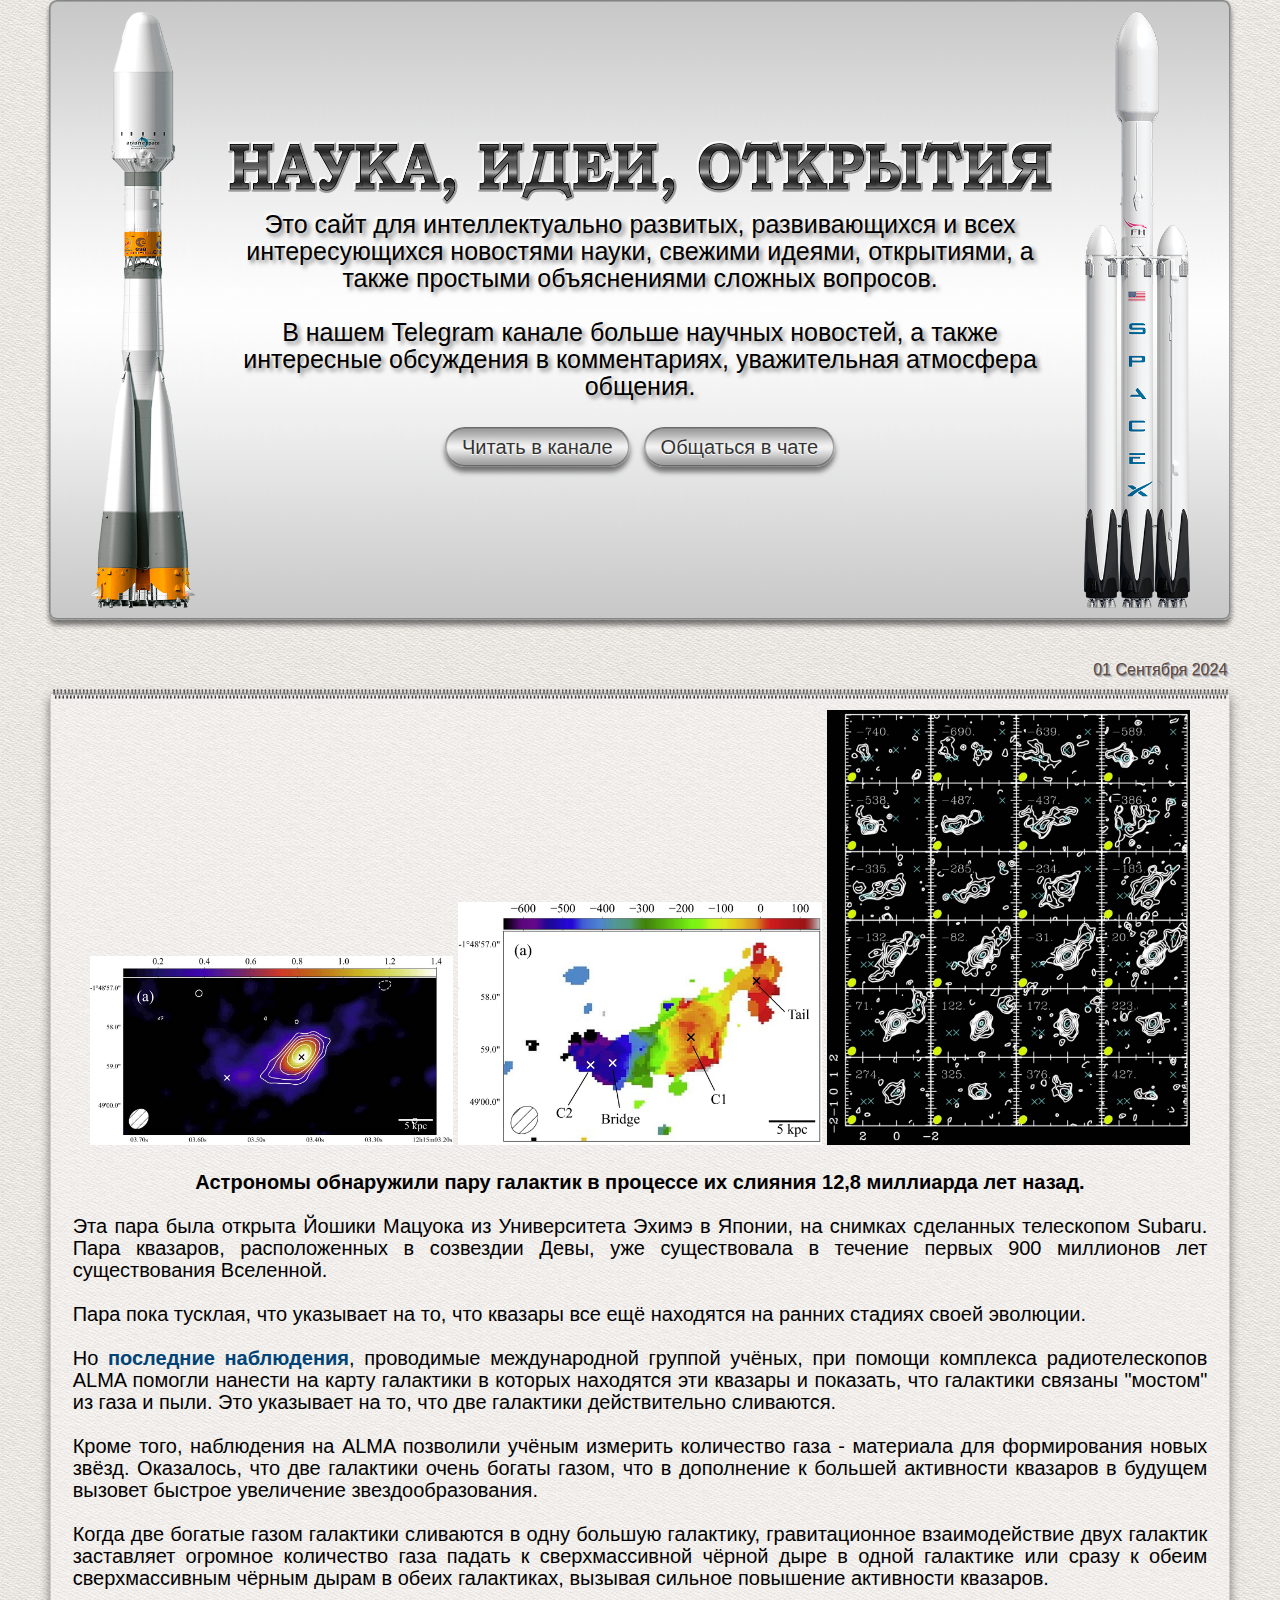
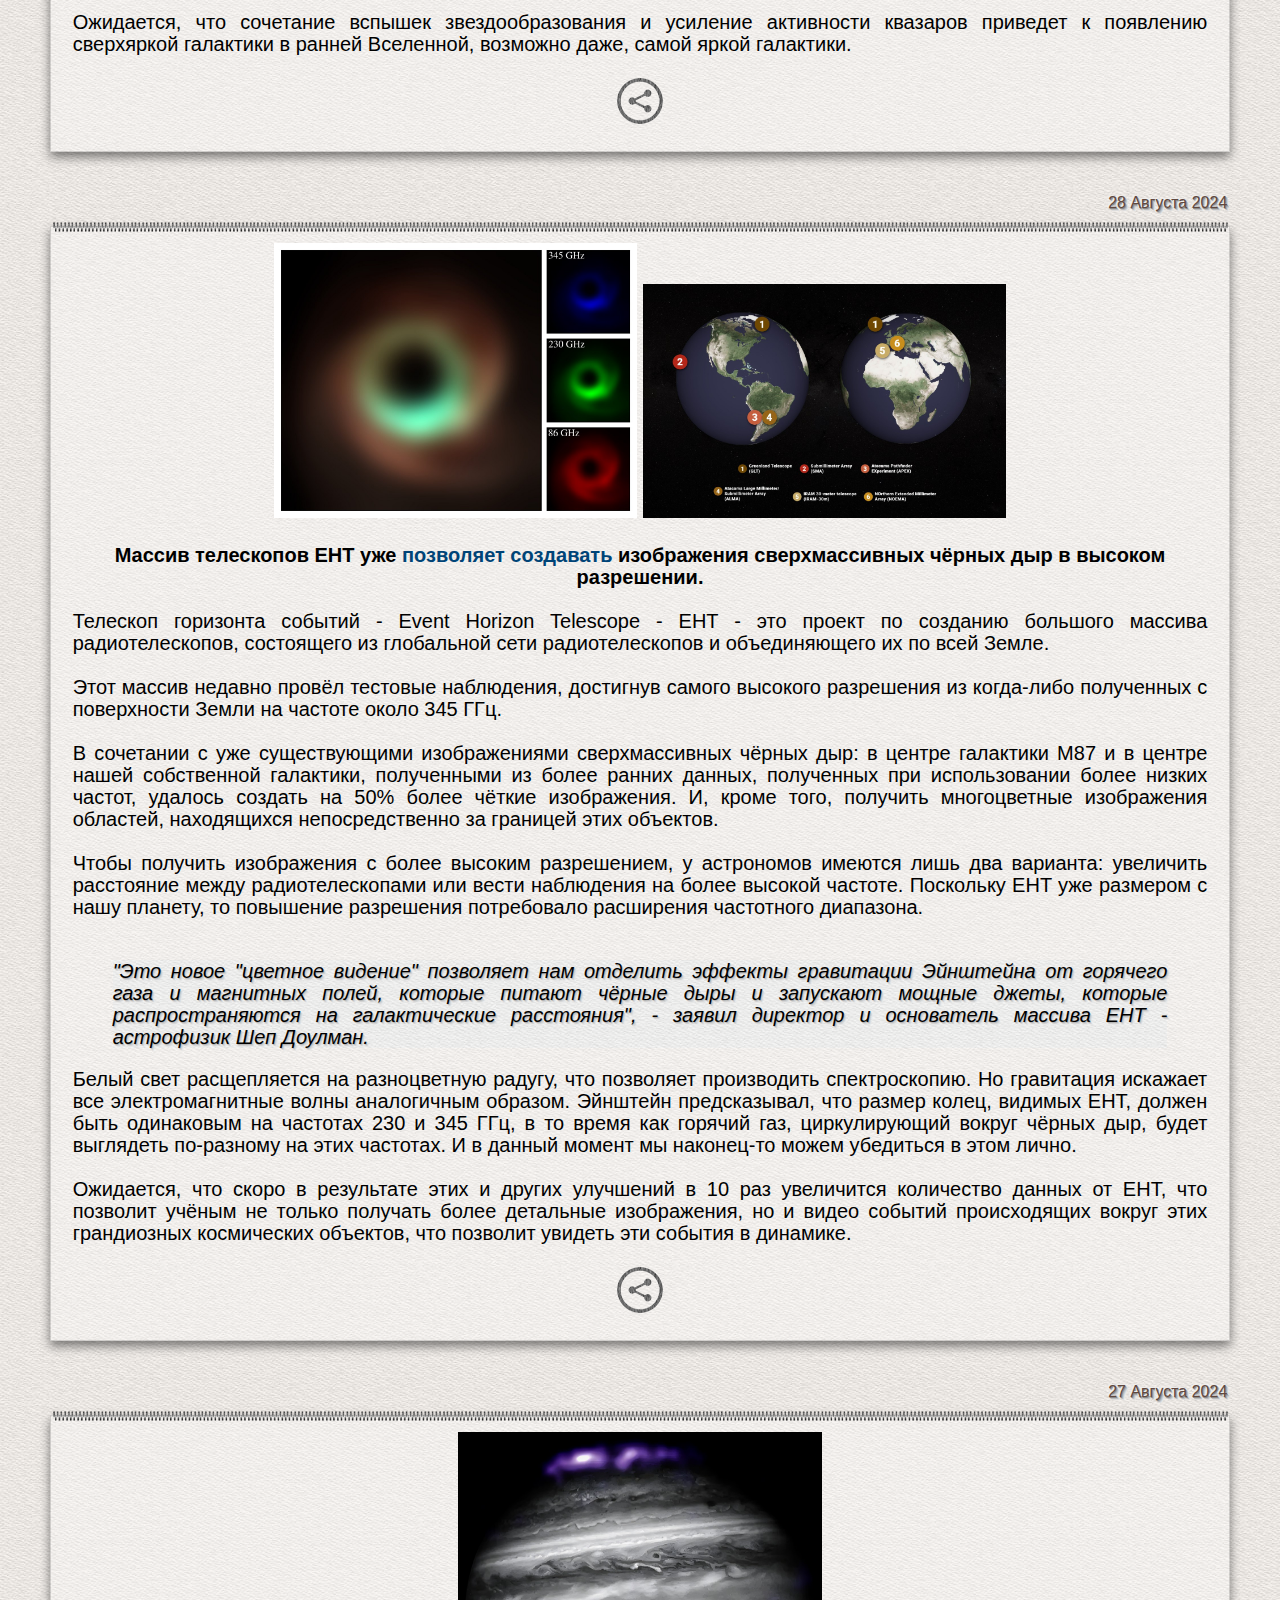
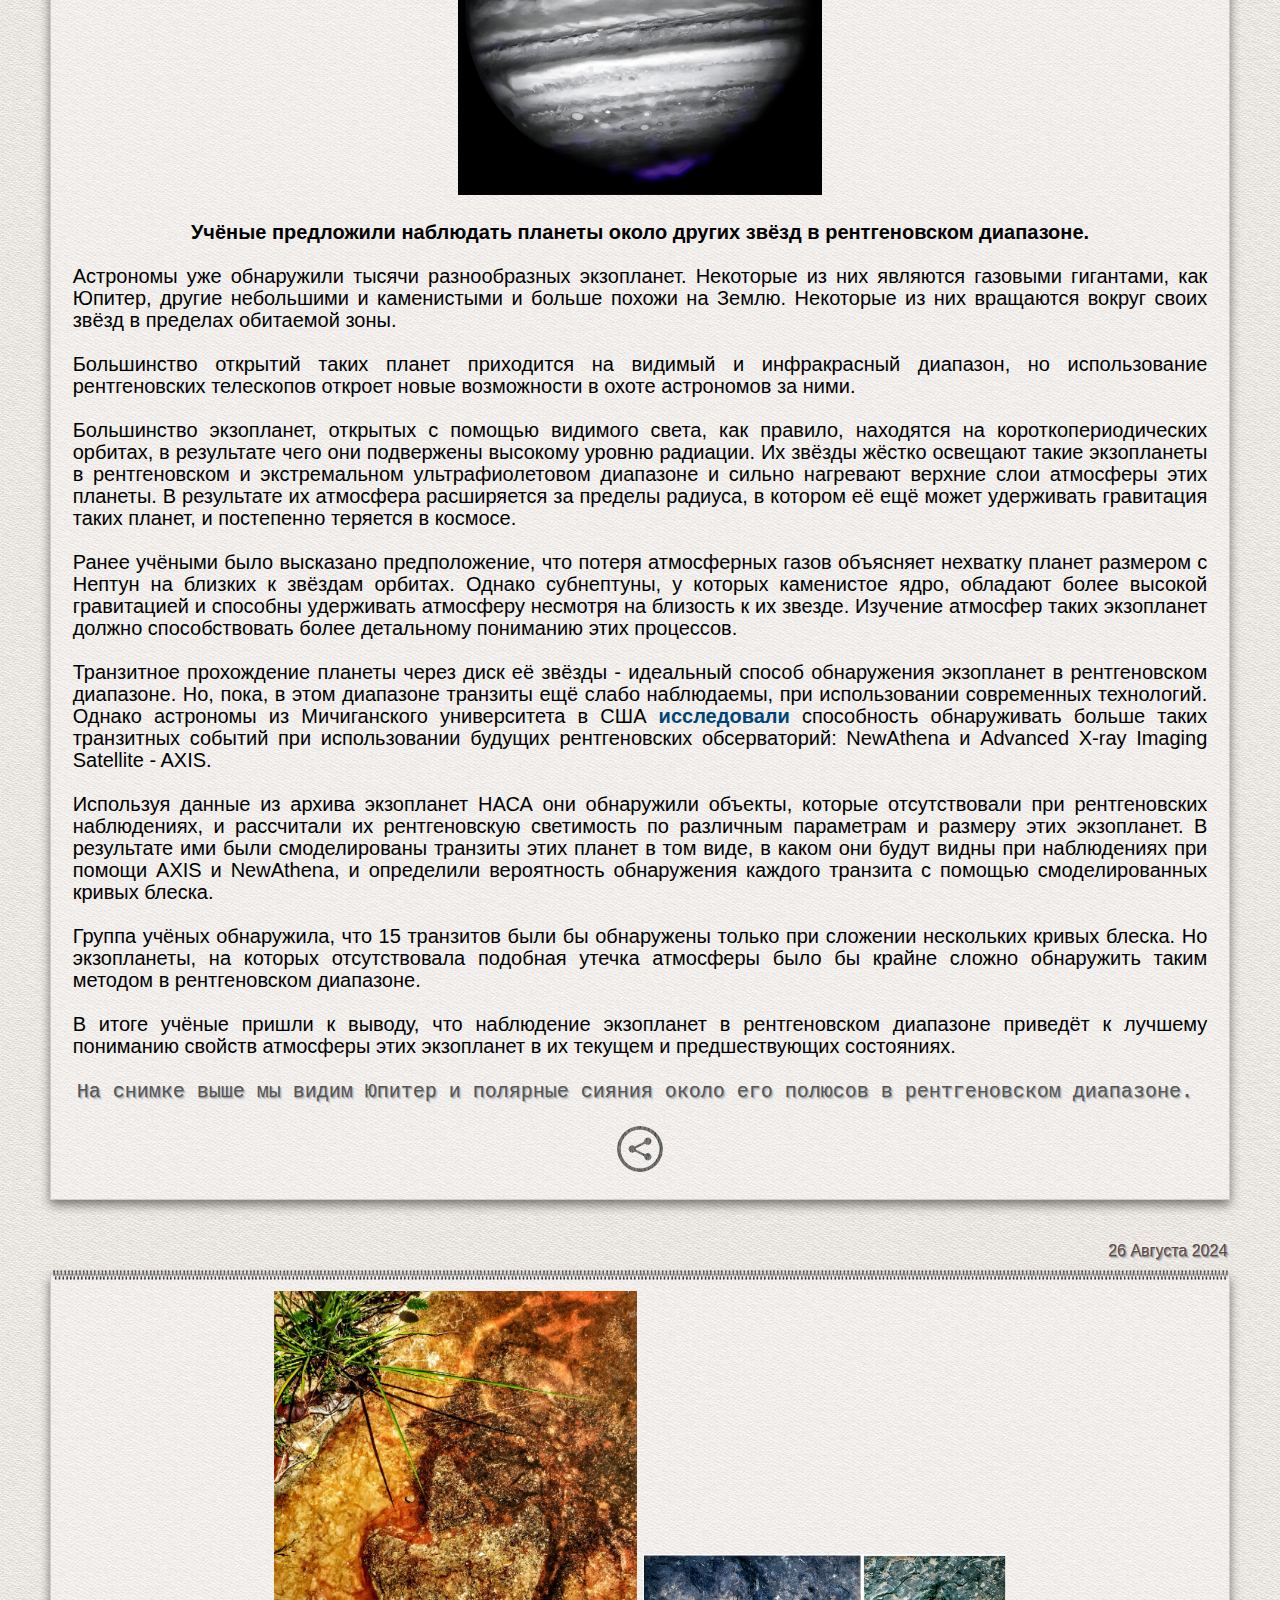
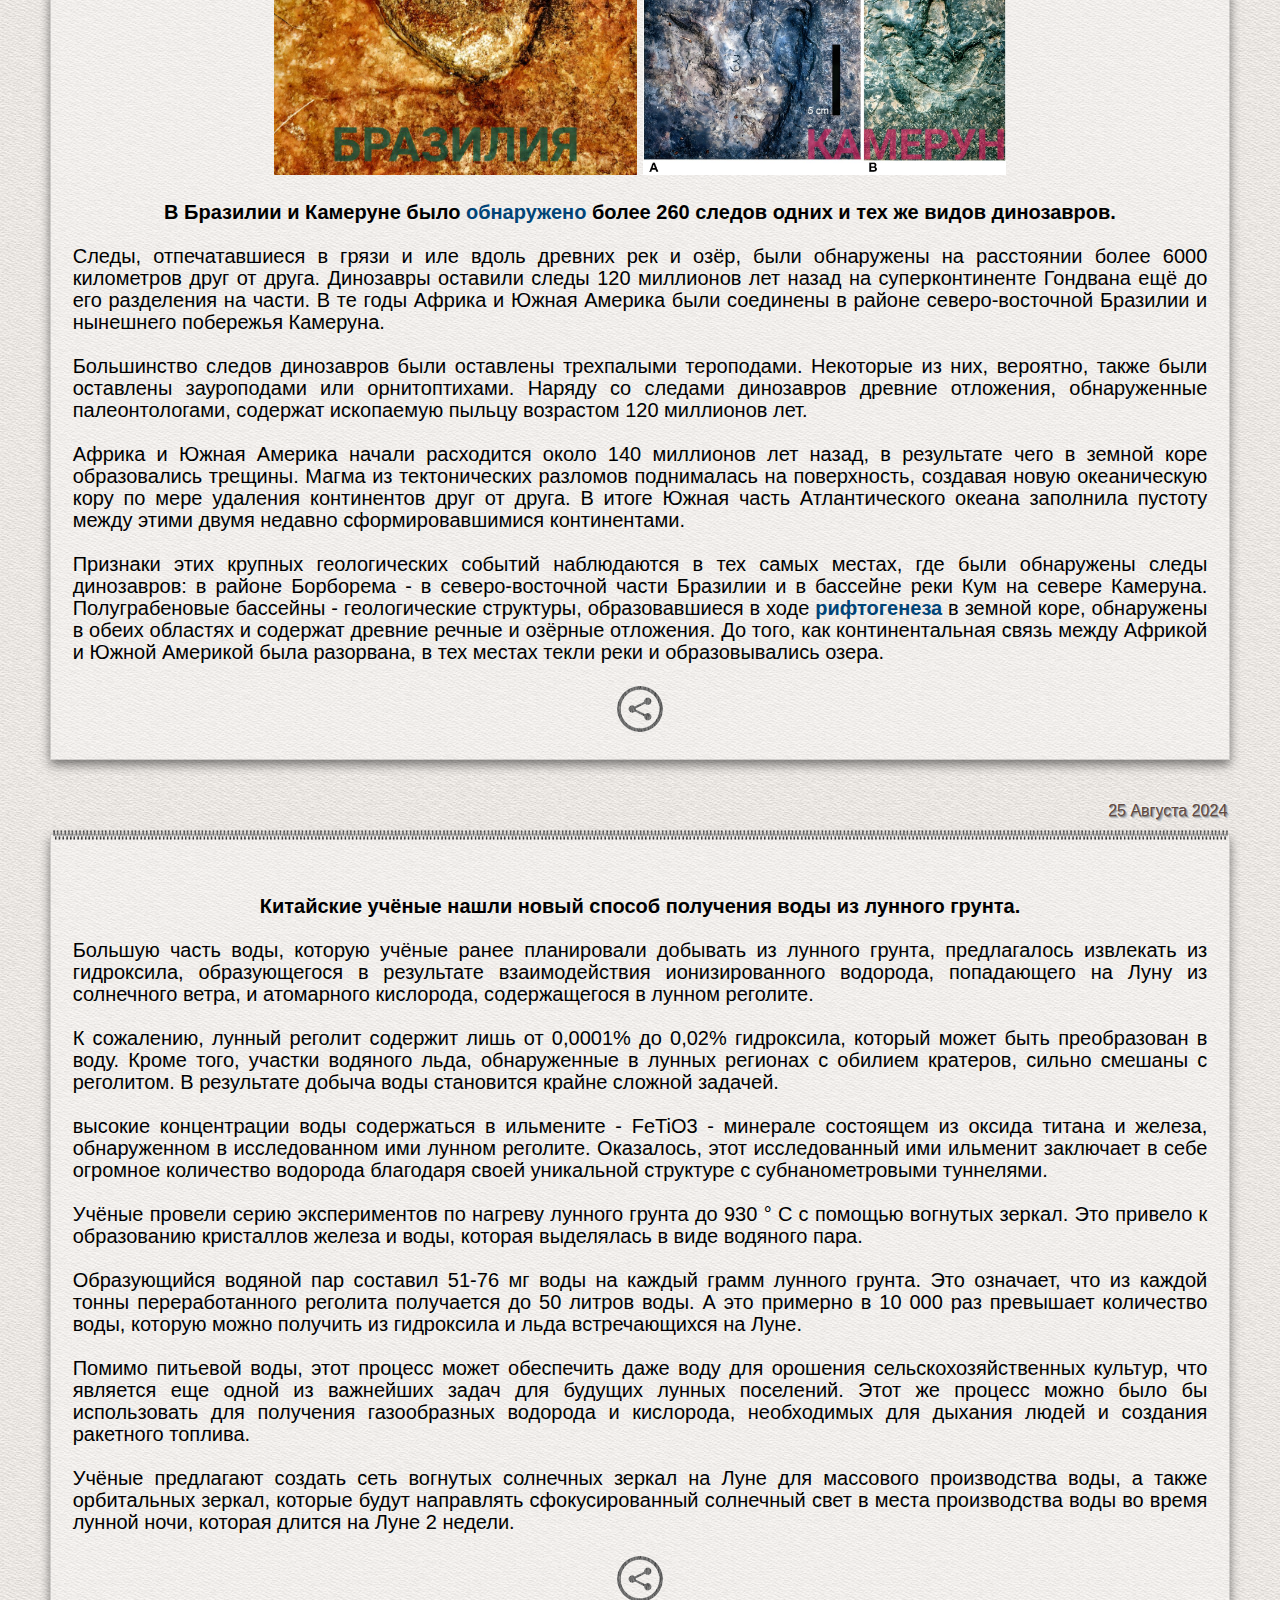
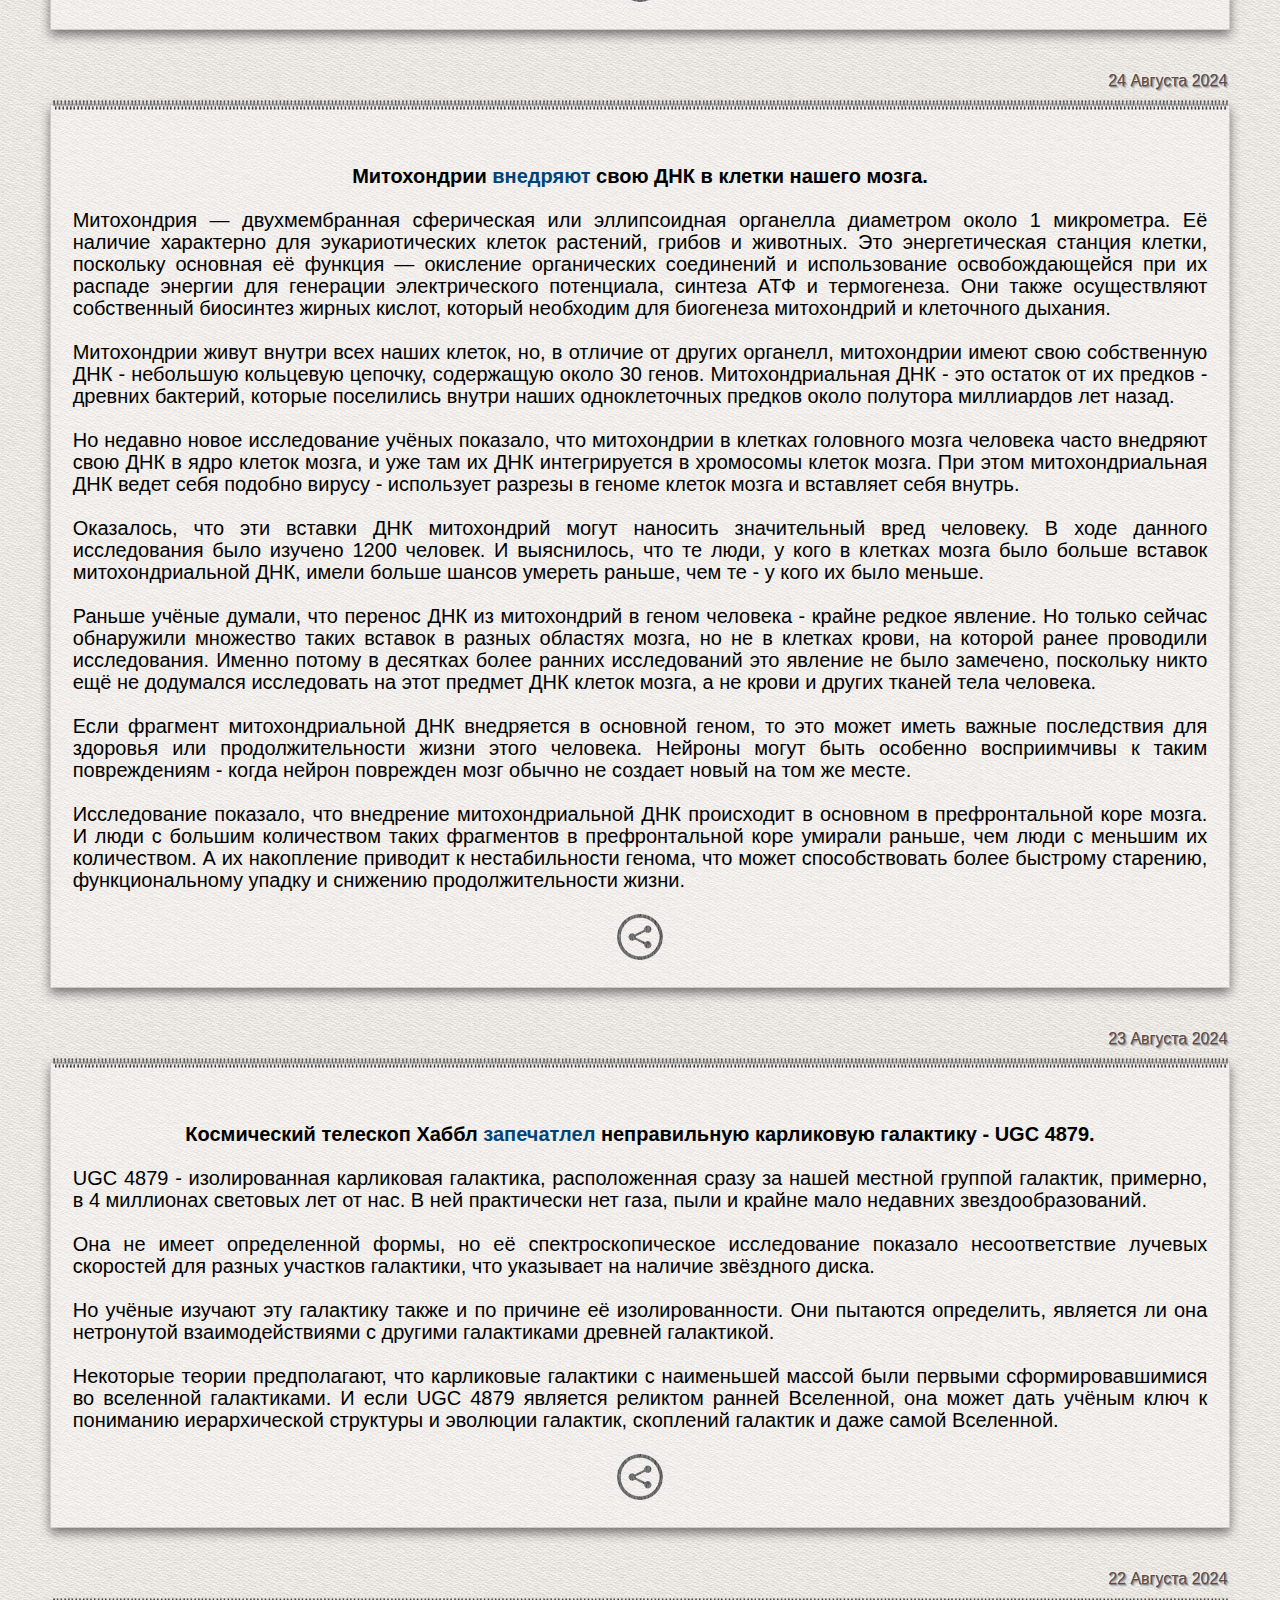
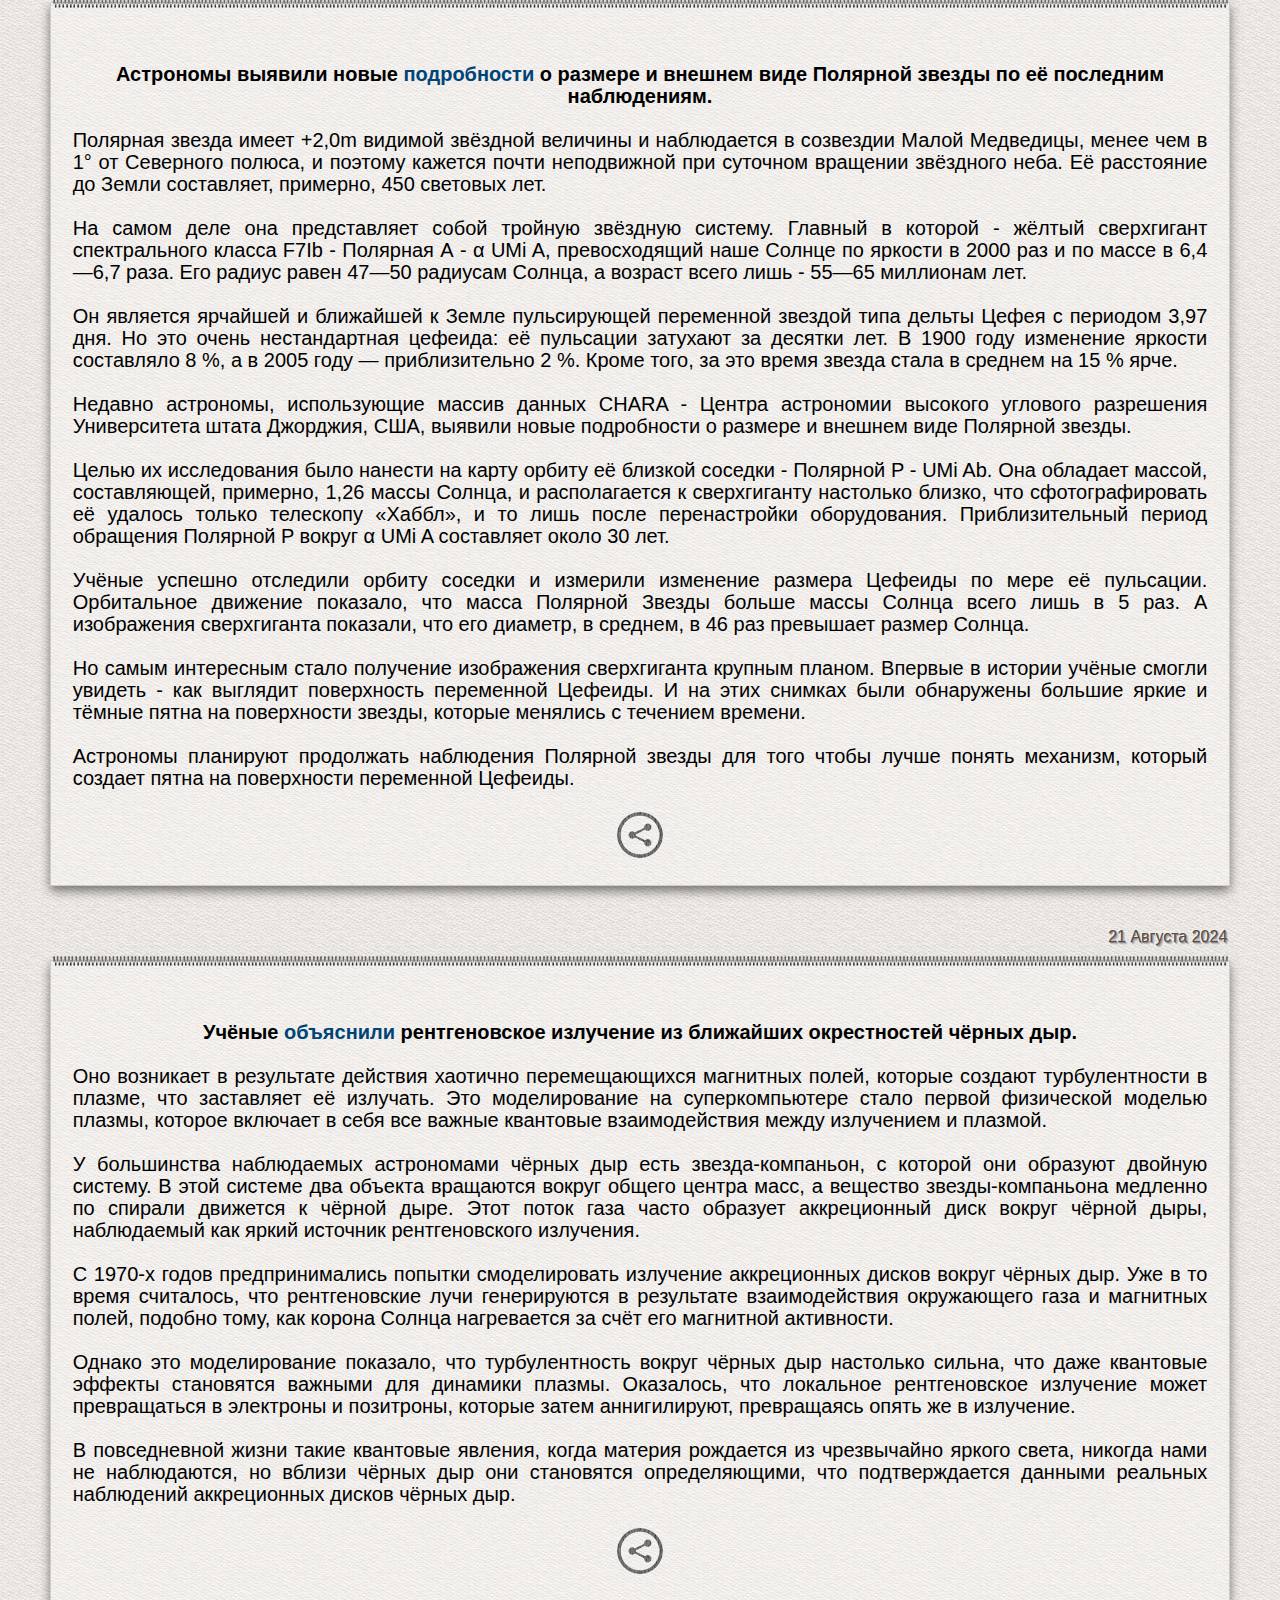
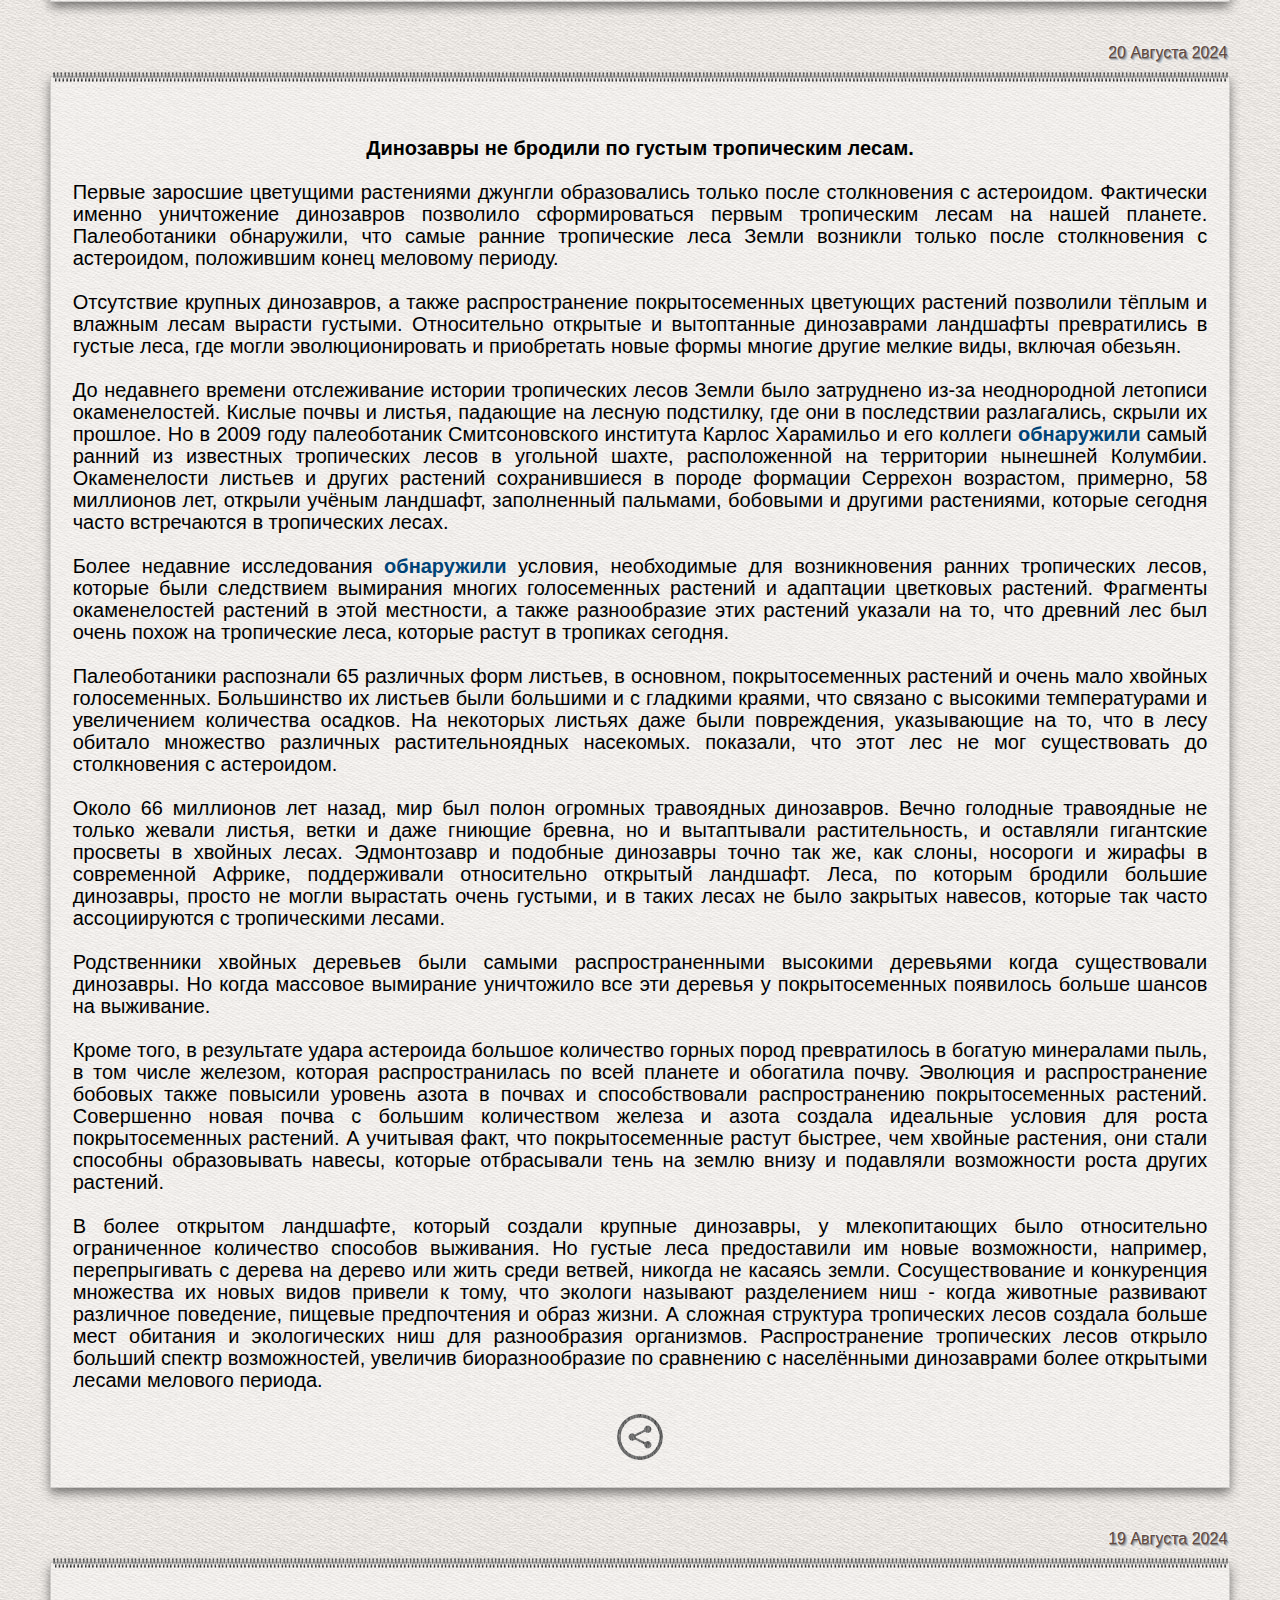
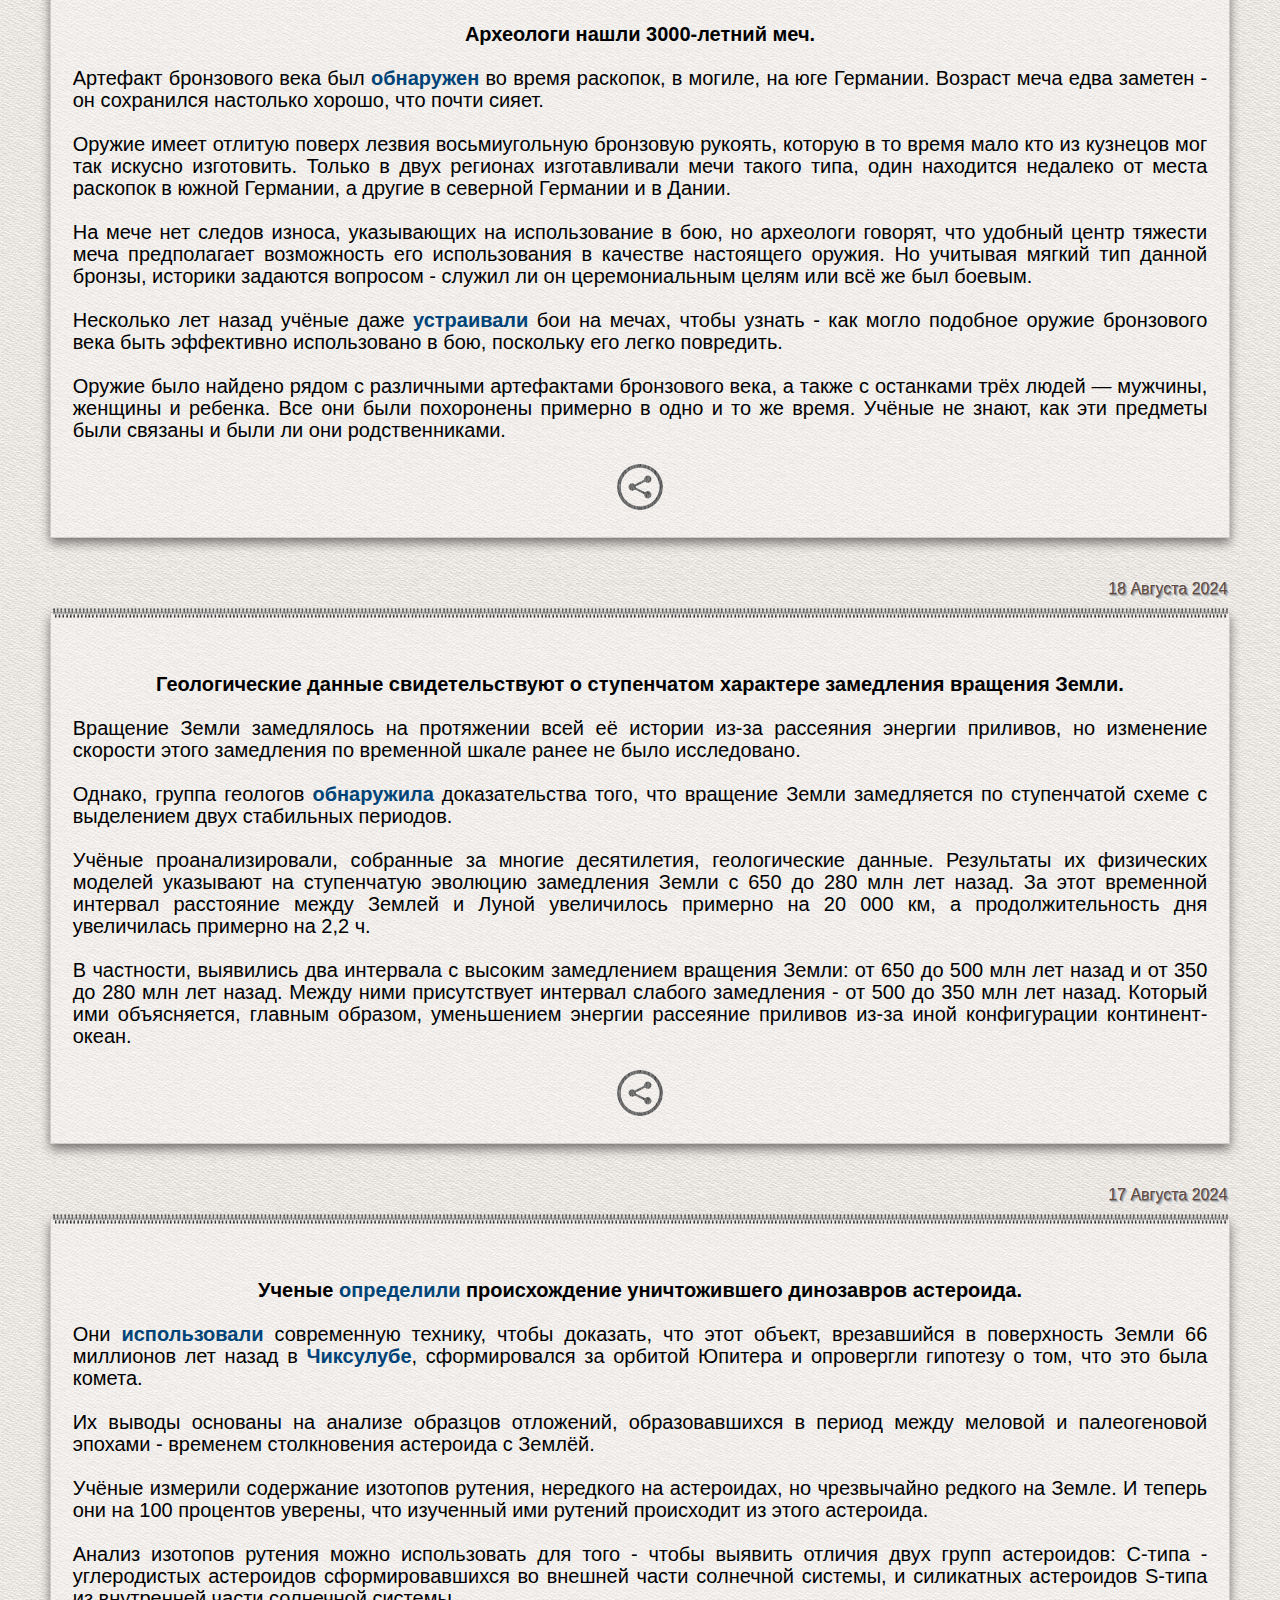
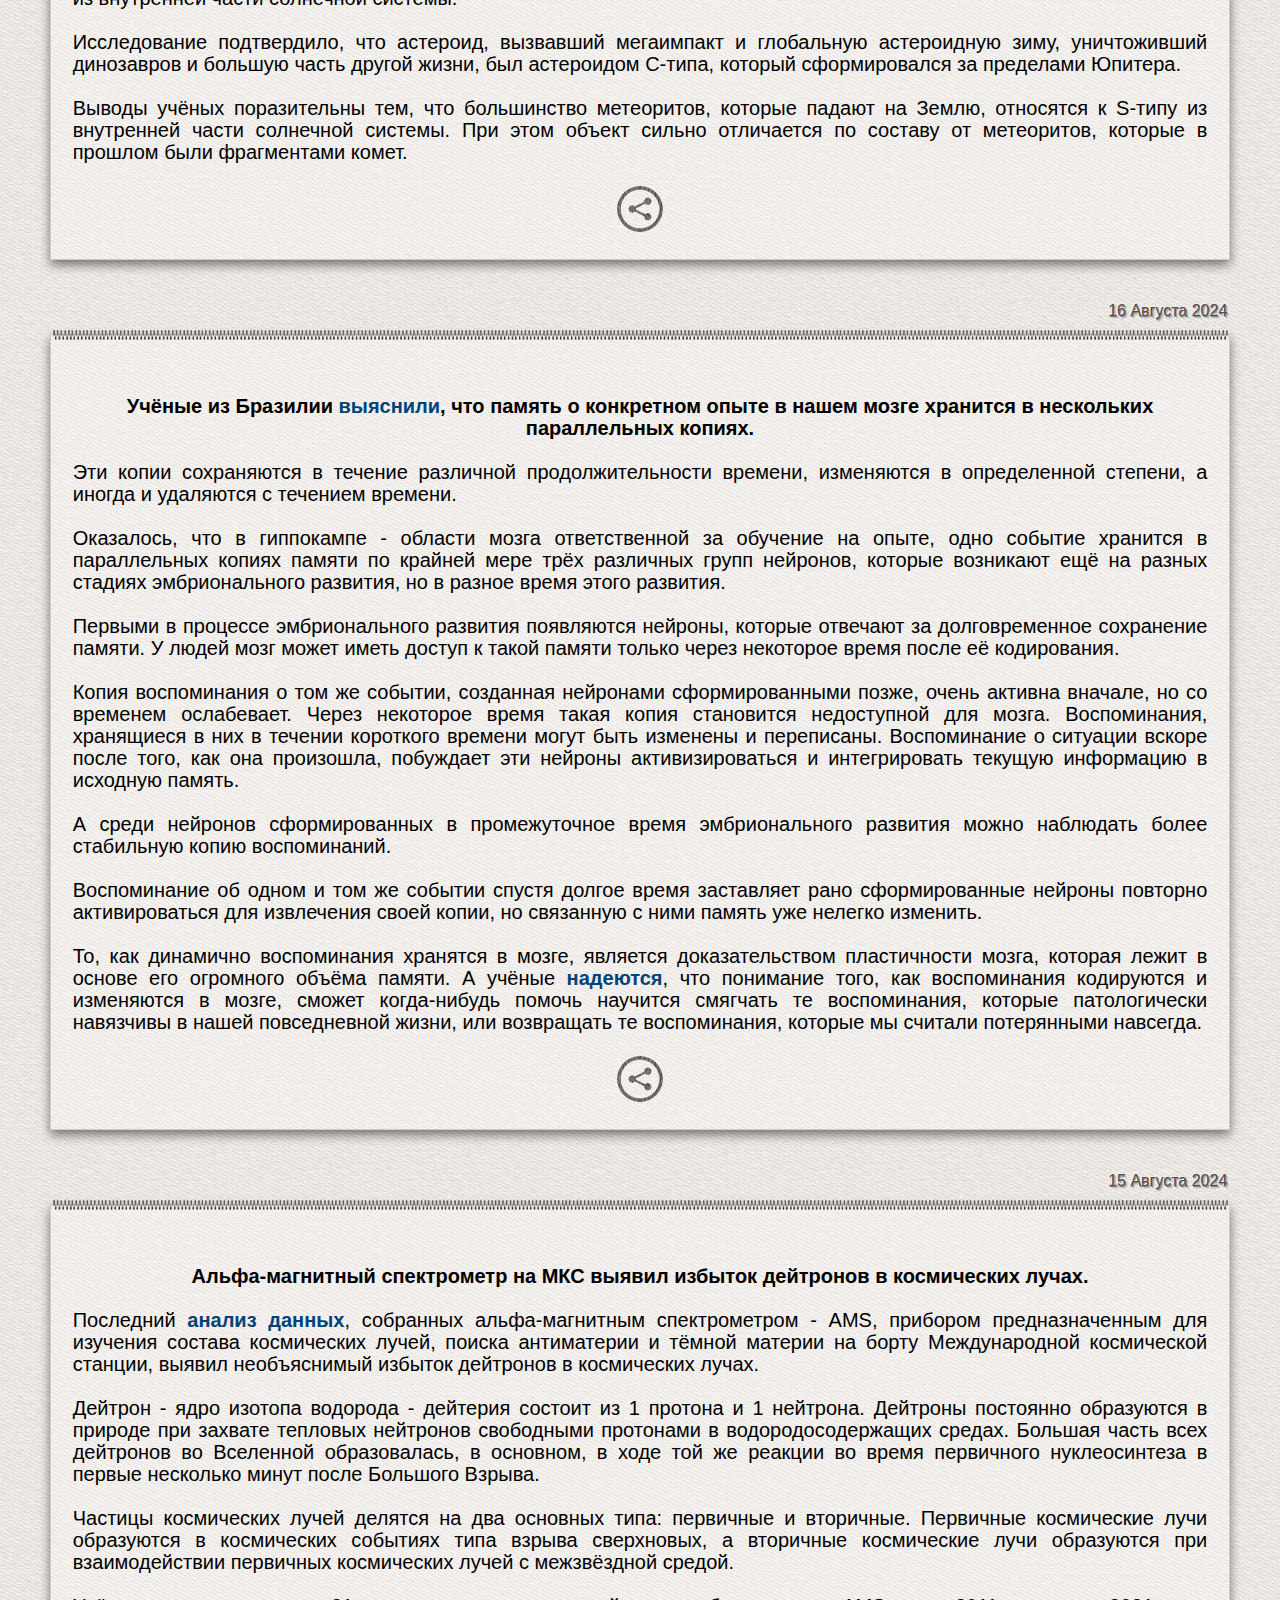
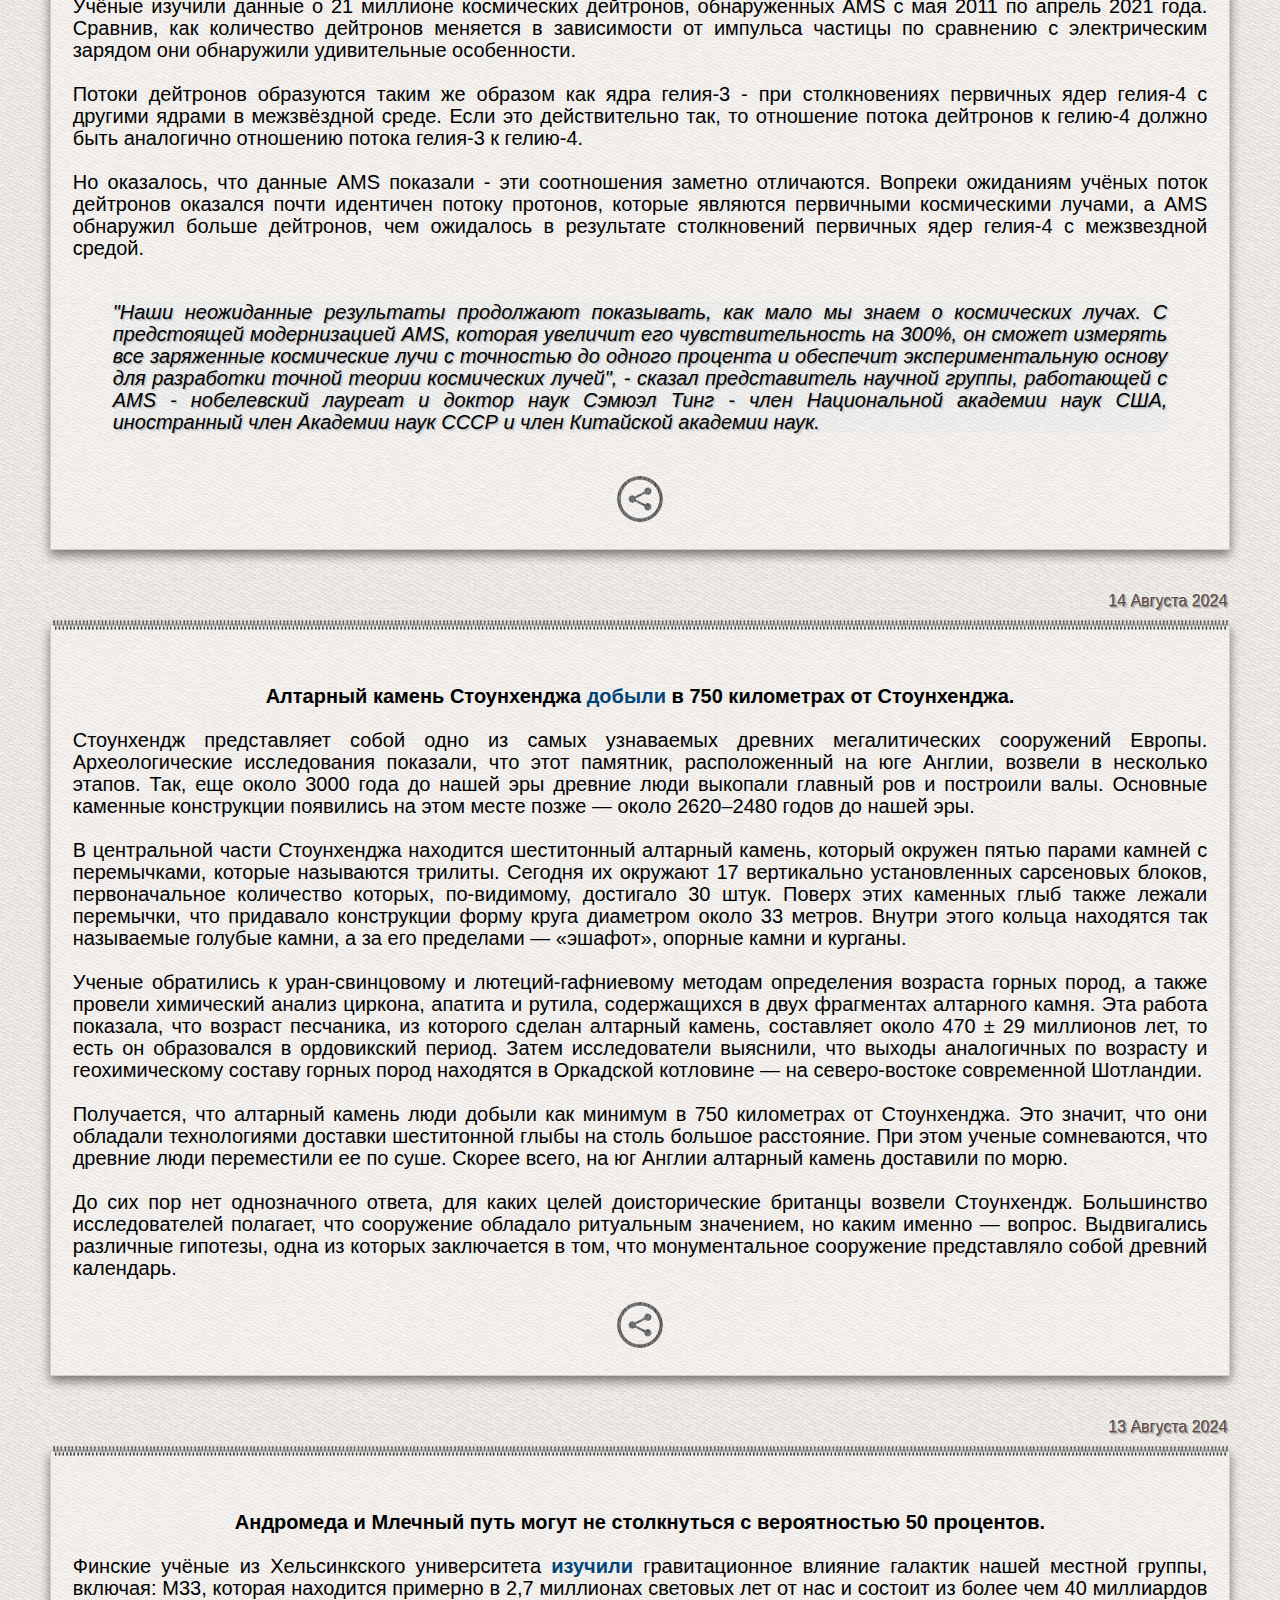
==== commit 8173dce6: "Add files via upload" ====
--- a/index.html
+++ b/index.html
@@ -70,9 +70,348 @@
 
 
 
-<div class="message service" id="message-1"><div class="body details">  
-	 
-09 Августа 2024 </div></div> <img loading="lazy"  src="./logo/line.png" style="width: 100%; height: 100%"><div class="message default clearfix" id="0">
+
+
+
+
+<div class="message service" id="message-1"><div class="body details">  
+	 
+01 Сентября 2024 </div></div> <img loading="lazy"  src="./logo/line.png" style="width: 100%; height: 100%"><div class="message default clearfix" id="0">
+
+<st><a name="id174"><div align="center">
+
+<a href="photos/220.jpg"><img loading="lazy"  src="./photos/220.jpg" style="width: 32%; height: 32%"></a>
+
+<a href="photos/221.jpg"><img loading="lazy"  src="./photos/221.jpg" style="width: 32%; height: 32%"></a>
+
+<a href="photos/222.jpg"><img loading="lazy"  src="./photos/222.jpg" style="width: 32%; height: 32%"></a>
+
+<br><br><b>  Астрономы обнаружили пару галактик в процессе их слияния 12,8 миллиарда лет назад.  </b><br><br></div>
+
+Эта пара была открыта Йошики Мацуока из Университета Эхимэ в Японии, на снимках сделанных телескопом Subaru. Пара квазаров, расположенных в созвездии Девы, уже существовала в течение первых 900 миллионов лет существования Вселенной.<br><br>Пара пока тусклая, что указывает на то, что квазары все ещё находятся на ранних стадиях своей эволюции. <br><br>Но <a href="https://iopscience.iop.org/article/10.3847/1538-4357/ad57c6">последние наблюдения</a>, проводимые международной группой учёных, при помощи комплекса радиотелескопов ALMA помогли нанести на карту галактики в которых находятся эти квазары и показать, что галактики связаны &quot;мостом&quot; из газа и пыли. Это указывает на то, что две галактики действительно сливаются.<br><br>
+Кроме того, наблюдения на ALMA позволили учёным измерить количество газа - материала для формирования новых звёзд. Оказалось, что две галактики очень богаты газом, что в дополнение к большей активности квазаров в будущем вызовет быстрое увеличение звездообразования. <br><br>Когда две богатые газом галактики сливаются в одну большую галактику, гравитационное взаимодействие двух галактик заставляет огромное количество газа падать к сверхмассивной чёрной дыре в одной галактике или сразу к обеим сверхмассивным чёрным дырам в обеих галактиках, вызывая сильное повышение активности квазаров.<br><br>Ожидается, что сочетание вспышек звездообразования и усиление активности квазаров приведет к появлению сверхяркой галактики в ранней Вселенной, возможно даже, самой яркой галактики.
+<div align="center"><br><a class="mob" class="mob" href="#id174" title="Скопируйте эту ссылку, чтобы поделиться этой статьёй."><img loading="lazy"  src="./logo/link.png"></a></div></st></div>
+
+
+<div class="message service" id="message-1"><div class="body details">  
+	 
+28 Августа 2024 </div></div> <img loading="lazy"  src="./logo/line.png" style="width: 100%; height: 100%"><div class="message default clearfix" id="0">
+
+<st><a name="id173"><div align="center">
+
+<a href="photos/218.jpg"><img loading="lazy"  src="./photos/218.jpg" style="width: 32%; height: 32%"></a>
+
+<a href="photos/219.jpg"><img loading="lazy"  src="./photos/219.jpg" style="width: 32%; height: 32%"></a>
+
+<br><br><b>  Массив телескопов EHT уже <a href="https://iopscience.iop.org/article/10.3847/1538-3881/ad5bdb">позволяет создавать</a> изображения сверхмассивных чёрных дыр в высоком разрешении.  </b><br><br></div>
+
+Телескоп горизонта событий - Event Horizon Telescope - EHT - это проект по созданию большого массива радиотелескопов, состоящего из глобальной сети радиотелескопов и объединяющего их по всей Земле.<br><br>Этот массив недавно провёл тестовые наблюдения, достигнув самого высокого разрешения из когда-либо полученных с поверхности Земли на частоте около 345 ГГц. <br><br>В сочетании с уже существующими изображениями сверхмассивных чёрных дыр: в центре галактики M87 и в центре нашей собственной галактики, полученными из более ранних данных, полученных при использовании более низких частот, удалось создать на 50% более чёткие изображения. И, кроме того, получить многоцветные изображения областей, находящихся непосредственно за границей этих объектов.<br><br>
+Чтобы получить изображения с более высоким разрешением, у астрономов имеются лишь два варианта: увеличить расстояние между радиотелескопами или вести наблюдения на более высокой частоте. Поскольку EHT уже размером с нашу планету, то повышение разрешения потребовало расширения частотного диапазона. <br><br><blockquote>&quot;Это новое &quot;цветное видение&quot; позволяет нам отделить эффекты гравитации Эйнштейна от горячего газа и магнитных полей, которые питают чёрные дыры и запускают мощные джеты, которые распространяются на галактические расстояния&quot;, - заявил директор и основатель массива EHT - астрофизик Шеп Доулман.<br></blockquote>Белый свет расщепляется на разноцветную радугу, что позволяет производить спектроскопию. Но гравитация искажает все электромагнитные волны аналогичным образом. Эйнштейн предсказывал, что размер колец, видимых EHT, должен быть одинаковым на частотах 230 и 345 ГГц, в то время как горячий газ, циркулирующий вокруг чёрных дыр, будет выглядеть по-разному на этих частотах. И в данный момент мы наконец-то можем убедиться в этом лично. <br><br>Ожидается, что скоро в результате этих и других улучшений в 10 раз увеличится количество данных от EHT, что позволит учёным не только получать более детальные изображения, но и видео событий происходящих вокруг этих грандиозных космических объектов, что позволит увидеть эти события в динамике.
+<div align="center"><br><a class="mob" class="mob" href="#id173" title="Скопируйте эту ссылку, чтобы поделиться этой статьёй."><img loading="lazy"  src="./logo/link.png"></a></div></st></div>
+
+
+<div class="message service" id="message-1"><div class="body details">  
+	 
+27 Августа 2024 </div></div> <img loading="lazy"  src="./logo/line.png" style="width: 100%; height: 100%"><div class="message default clearfix" id="0">
+
+<st><a name="id172"><div align="center">
+
+<a href="photos/217.jpg"><img loading="lazy"  src="./photos/217.jpg" style="width: 32%; height: 32%"></a>
+
+<br><br><b>  Учёные предложили наблюдать планеты около других звёзд в рентгеновском диапазоне.  </b><br><br></div>
+
+Астрономы уже обнаружили тысячи разнообразных экзопланет. Некоторые из них являются газовыми гигантами, как Юпитер, другие небольшими и каменистыми и больше похожи на Землю. Некоторые из них вращаются вокруг своих звёзд в пределах обитаемой зоны.<br><br>Большинство открытий таких планет приходится на видимый и инфракрасный диапазон, но использование рентгеновских телескопов откроет новые возможности в охоте астрономов за ними.<br><br>Большинство экзопланет, открытых с помощью видимого света, как правило, находятся на короткопериодических орбитах, в результате чего они подвержены высокому уровню радиации. Их звёзды жёстко освещают такие экзопланеты в рентгеновском и экстремальном ультрафиолетовом диапазоне и сильно нагревают верхние слои атмосферы этих планеты. В результате их атмосфера расширяется за пределы радиуса, в котором её ещё может удерживать гравитация таких планет, и постепенно теряется в космосе.<br><br>
+Ранее учёными было высказано предположение, что потеря атмосферных газов объясняет нехватку планет размером с Нептун на близких к звёздам орбитах. Однако субнептуны, у которых каменистое ядро, обладают более высокой гравитацией и способны удерживать атмосферу несмотря на близость к их звезде. Изучение атмосфер таких экзопланет должно способствовать более детальному пониманию этих процессов.<br><br>Транзитное прохождение планеты через диск её звёзды - идеальный способ обнаружения экзопланет в рентгеновском диапазоне. Но, пока, в этом диапазоне транзиты ещё слабо наблюдаемы, при использовании современных технологий. Однако астрономы из Мичиганского университета в США <a href="https://arxiv.org/abs/2408.06417">исследовали</a> способность обнаруживать больше таких транзитных событий при использовании будущих рентгеновских обсерваторий: NewAthena и Advanced X-ray Imaging Satellite - AXIS.<br><br>Используя данные из архива экзопланет НАСА они обнаружили объекты, которые отсутствовали при рентгеновских наблюдениях, и рассчитали их рентгеновскую светимость по различным параметрам и размеру этих экзопланет. В результате ими были смоделированы транзиты этих планет в том виде, в каком они будут видны при наблюдениях при помощи AXIS и NewAthena, и определили вероятность обнаружения каждого транзита с помощью смоделированных кривых блеска. <br><br>Группа учёных обнаружила, что 15 транзитов были бы обнаружены только при сложении нескольких кривых блеска. Но экзопланеты, на которых отсутствовала подобная утечка атмосферы было бы крайне сложно обнаружить таким методом в рентгеновском диапазоне. <br><br>В итоге учёные пришли к выводу, что наблюдение экзопланет в рентгеновском диапазоне приведёт к лучшему пониманию свойств атмосферы этих экзопланет в их текущем и предшествующих состояниях.<br><br><code>На снимке выше мы видим Юпитер и полярные сияния около его полюсов в рентгеновском диапазоне.</code>
+<div align="center"><br><a class="mob" class="mob" href="#id172" title="Скопируйте эту ссылку, чтобы поделиться этой статьёй."><img loading="lazy"  src="./logo/link.png"></a></div></st></div>
+
+
+<div class="message service" id="message-1"><div class="body details">  
+	 
+26 Августа 2024 </div></div> <img loading="lazy"  src="./logo/line.png" style="width: 100%; height: 100%"><div class="message default clearfix" id="0">
+
+<st><a name="id171"><div align="center">
+
+<a href="photos/215.jpg"><img loading="lazy"  src="./photos/215.jpg" style="width: 32%; height: 32%"></a>
+
+<a href="photos/216.jpg"><img loading="lazy"  src="./photos/216.jpg" style="width: 32%; height: 32%"></a>
+
+<br><br><b>  В Бразилии и Камеруне было <a href="https://phys.org/news/2024-08-dinosaur-footprints-sides-atlantic-ocean.html">обнаружено</a> более 260 следов одних и тех же видов динозавров.  </b><br><br></div>
+
+Следы, отпечатавшиеся в грязи и иле вдоль древних рек и озёр, были обнаружены на расстоянии более 6000 километров друг от друга. Динозавры оставили следы 120 миллионов лет назад на суперконтиненте Гондвана ещё до его разделения на части. В те годы Африка и Южная Америка были соединены в районе северо-восточной Бразилии и нынешнего побережья Камеруна.<br><br>Большинство следов динозавров были оставлены трехпалыми тероподами. Некоторые из них, вероятно, также были оставлены зауроподами или орнитоптихами. Наряду со следами динозавров древние отложения, обнаруженные палеонтологами, содержат ископаемую пыльцу возрастом 120 миллионов лет.<br><br>
+Африка и Южная Америка начали расходится около 140 миллионов лет назад, в результате чего в земной коре образовались трещины. Магма из тектонических разломов поднималась на поверхность, создавая новую океаническую кору по мере удаления континентов друг от друга. В итоге Южная часть Атлантического океана заполнила пустоту между этими двумя недавно сформировавшимися континентами.<br><br>Признаки этих крупных геологических событий наблюдаются в тех самых местах, где были обнаружены следы динозавров: в районе Борборема - в северо-восточной части Бразилии и в бассейне реки Кум на севере Камеруна. Полуграбеновые бассейны - геологические структуры, образовавшиеся в ходе <a href="https://bigenc.ru/c/riftogenez-537d2f">рифтогенеза</a> в земной коре, обнаружены в обеих областях и содержат древние речные и озёрные отложения. До того, как континентальная связь между Африкой и Южной Америкой была разорвана, в тех местах текли реки и образовывались озера.
+<div align="center"><br><a class="mob" class="mob" href="#id172" title="Скопируйте эту ссылку, чтобы поделиться этой статьёй."><img loading="lazy"  src="./logo/link.png"></a></div></st></div>
+
+
+<div class="message service" id="message-1"><div class="body details">  
+	 
+25 Августа 2024 </div></div> <img loading="lazy"  src="./logo/line.png" style="width: 100%; height: 100%"><div class="message default clearfix" id="0">
+
+<st><a name="id170"><div align="center">
+
+<a href="photos/214.jpg"><img loading="lazy"  src="./photos/214.jpg" style="width: 32%; height: 32%"></a>
+
+<br><br><b>  Китайские учёные нашли новый способ получения воды из лунного грунта.  </b><br><br></div>
+
+Большую часть воды, которую учёные ранее планировали добывать из лунного грунта, предлагалось извлекать из гидроксила, образующегося в результате взаимодействия ионизированного водорода, попадающего на Луну из солнечного ветра, и атомарного кислорода, содержащегося в лунном реголите.<br><br>К сожалению, лунный реголит содержит лишь от 0,0001% до 0,02% гидроксила, который может быть преобразован в воду. Кроме того, участки водяного льда, обнаруженные в лунных регионах с обилием кратеров, сильно смешаны с реголитом. В результате добыча воды становится крайне сложной задачей.<br><br>
+высокие концентрации воды содержаться в ильмените - FeTiO3 - минерале состоящем из оксида титана и железа, обнаруженном в исследованном ими лунном реголите. Оказалось, этот исследованный ими ильменит заключает в себе огромное количество водорода благодаря своей уникальной структуре с субнанометровыми туннелями. <br><br>Учёные провели серию экспериментов по нагреву лунного грунта до 930 ° C с помощью вогнутых зеркал. Это привело к образованию кристаллов железа и воды, которая выделялась в виде водяного пара.<br><br>Образующийся водяной пар составил 51-76 мг воды на каждый грамм лунного грунта. Это означает, что из каждой тонны переработанного реголита получается до 50 литров воды. А это примерно в 10 000 раз превышает количество воды, которую можно получить из гидроксила и льда встречающихся на Луне. <br><br>Помимо питьевой воды, этот процесс может обеспечить даже воду для орошения сельскохозяйственных культур, что является еще одной из важнейших задач для будущих лунных поселений. Этот же процесс можно было бы использовать для получения газообразных водорода и кислорода, необходимых для дыхания людей и создания ракетного топлива.<br><br>Учёные предлагают создать сеть вогнутых солнечных зеркал на Луне для массового производства воды, а также орбитальных зеркал, которые будут направлять сфокусированный солнечный свет в места производства воды во время лунной ночи, которая длится на Луне 2 недели.
+<div align="center"><br><a class="mob" class="mob" href="#id170" title="Скопируйте эту ссылку, чтобы поделиться этой статьёй."><img loading="lazy"  src="./logo/link.png"></a></div></st></div>
+
+
+<div class="message service" id="message-1"><div class="body details">  
+	 
+24 Августа 2024 </div></div> <img loading="lazy"  src="./logo/line.png" style="width: 100%; height: 100%"><div class="message default clearfix" id="0">
+
+<st><a name="id169"><div align="center">
+
+<a href="photos/209.jpg"><img loading="lazy"  src="./photos/209.jpg" style="width: 32%; height: 32%"></a>
+
+<a href="photos/210.jpg"><img loading="lazy"  src="./photos/210.jpg" style="width: 32%; height: 32%"></a>
+
+<br><br><b>  Митохондрии <a href="https://www.biorxiv.org/content/10.1101/2023.02.03.527065v3">внедряют</a> свою ДНК в клетки нашего мозга.  </b><br><br></div>
+
+Митохондрия — двухмембранная сферическая или эллипсоидная органелла диаметром около 1 микрометра. Её наличие характерно для эукариотических клеток растений, грибов и животных. Это энергетическая станция клетки, поскольку основная её функция — окисление органических соединений и использование освобождающейся при их распаде энергии для генерации электрического потенциала, синтеза АТФ и термогенеза.  Они также осуществляют собственный биосинтез жирных кислот, который необходим для биогенеза митохондрий и клеточного дыхания. <br><br>Митохондрии живут внутри всех наших клеток, но, в отличие от других органелл, митохондрии имеют свою собственную ДНК - небольшую кольцевую цепочку, содержащую около 30 генов. Митохондриальная ДНК - это остаток от их предков - древних бактерий, которые поселились внутри наших одноклеточных предков около полутора миллиардов лет назад.<br><br>
+Но недавно новое исследование учёных показало, что митохондрии в клетках головного мозга человека часто внедряют свою ДНК в ядро клеток мозга, и уже там их ДНК интегрируется в хромосомы клеток мозга. При этом митохондриальная ДНК ведет себя подобно вирусу - использует разрезы в геноме клеток мозга и вставляет себя внутрь. <br><br>Оказалось, что эти вставки ДНК митохондрий могут наносить значительный вред человеку. В ходе данного исследования было изучено 1200 человек. И выяснилось, что те люди, у кого в клетках мозга было больше вставок митохондриальной ДНК, имели больше шансов умереть раньше, чем те - у кого их было меньше.<br><br>Раньше учёные думали, что перенос ДНК из митохондрий в геном человека - крайне редкое явление. Но только сейчас обнаружили множество таких вставок в разных областях мозга, но не в клетках крови, на которой ранее проводили исследования. Именно потому в десятках более ранних исследований это явление не было замечено, поскольку никто ещё не додумался исследовать на этот предмет ДНК клеток мозга, а не крови и других тканей тела человека.<br><br>Если фрагмент митохондриальной ДНК внедряется в основной геном, то это может иметь важные последствия для здоровья или продолжительности жизни этого человека. Нейроны могут быть особенно восприимчивы к таким повреждениям - когда нейрон поврежден мозг обычно не создает новый на том же месте.<br><br>Исследование показало, что внедрение митохондриальной ДНК происходит в основном в префронтальной коре мозга. И люди с большим количеством таких фрагментов в префронтальной коре умирали раньше, чем люди с меньшим их количеством. А их накопление приводит к нестабильности генома, что может способствовать более быстрому старению, функциональному упадку и снижению продолжительности жизни.
+<div align="center"><br><a class="mob" class="mob" href="#id169" title="Скопируйте эту ссылку, чтобы поделиться этой статьёй."><img loading="lazy"  src="./logo/link.png"></a></div></st></div>
+
+
+<div class="message service" id="message-1"><div class="body details">  
+	 
+23 Августа 2024 </div></div> <img loading="lazy"  src="./logo/line.png" style="width: 100%; height: 100%"><div class="message default clearfix" id="0">
+
+<st><a name="id168"><div align="center">
+
+<a href="photos/208.jpg"><img loading="lazy"  src="./photos/208.jpg" style="width: 32%; height: 32%"></a>
+
+<br><br><b>  Космический телескоп Хаббл <a href="https://science.nasa.gov/missions/hubble/hubble-examines-a-possible-relic/">запечатлел</a> неправильную карликовую галактику - UGC 4879.  </b><br><br></div>
+
+UGC 4879 - изолированная карликовая галактика, расположенная сразу за нашей местной группой галактик, примерно, в 4 миллионах световых лет от нас. В ней практически нет газа, пыли и крайне мало недавних звездообразований.<br><br>Она не имеет определенной формы, но её спектроскопическое исследование показало несоответствие лучевых скоростей для разных участков галактики, что указывает на наличие звёздного диска.<br><br>Но учёные изучают эту галактику также и по причине её изолированности. Они пытаются определить, является ли она нетронутой взаимодействиями с другими галактиками древней галактикой.<br><br>Некоторые теории предполагают, что карликовые галактики с наименьшей массой были первыми сформировавшимися во вселенной галактиками. И если UGC 4879 является реликтом ранней Вселенной, она может дать учёным ключ к пониманию иерархической структуры и эволюции галактик, скоплений галактик и даже самой Вселенной.
+<div align="center"><br><a class="mob" class="mob" href="#id168" title="Скопируйте эту ссылку, чтобы поделиться этой статьёй."><img loading="lazy"  src="./logo/link.png"></a></div></st></div>
+
+
+<div class="message service" id="message-1"><div class="body details">  
+	 
+22 Августа 2024 </div></div> <img loading="lazy"  src="./logo/line.png" style="width: 100%; height: 100%"><div class="message default clearfix" id="0">
+
+<st><a name="id167"><div align="center">
+
+<a href="photos/206.jpg"><img loading="lazy"  src="./photos/206.jpg" style="width: 32%; height: 32%"></a>
+
+<a href="photos/207.jpg"><img loading="lazy"  src="./photos/207.jpg" style="width: 32%; height: 32%"></a>
+
+<br><br><b>  Астрономы выявили новые <a href="https://iopscience.iop.org/article/10.3847/1538-4357/ad5e7a">подробности</a> о размере и внешнем виде Полярной звезды по её последним наблюдениям.  </b><br><br></div>
+
+Полярная звезда имеет +2,0m видимой звёздной величины и наблюдается в созвездии Малой Медведицы, менее чем в 1° от Северного полюса, и поэтому кажется почти неподвижной при суточном вращении звёздного неба. Её расстояние до Земли составляет, примерно, 450 световых лет.<br><br>На самом деле она представляет собой тройную звёздную систему. Главный в которой - жёлтый сверхгигант спектрального класса F7Ib - Полярная А - α UMi A, превосходящий наше Солнце по яркости в 2000 раз и по массе в 6,4—6,7 раза. Его радиус равен 47—50 радиусам Солнца, а возраст всего лишь - 55—65 миллионам лет. <br><br>Он является ярчайшей и ближайшей к Земле пульсирующей переменной звездой типа дельты Цефея с периодом 3,97 дня. Но это очень нестандартная цефеида: её пульсации затухают за десятки лет. В 1900 году изменение яркости составляло 8 %, а в 2005 году — приблизительно 2 %. Кроме того, за это время звезда стала в среднем на 15 % ярче.<br><br>
+Недавно астрономы, использующие массив данных CHARA - Центра астрономии высокого углового разрешения Университета штата Джорджия, США, выявили новые подробности о размере и внешнем виде Полярной звезды.<br><br>Целью их исследования было нанести на карту орбиту её близкой соседки - Полярной P - UMi Ab. Она обладает массой, составляющей, примерно, 1,26 массы Солнца, и располагается к сверхгиганту настолько близко, что сфотографировать её удалось только телескопу «Хаббл», и то лишь после перенастройки оборудования. Приблизительный период обращения Полярной P вокруг α UMi A составляет около 30 лет.<br><br>Учёные успешно отследили орбиту соседки и измерили изменение размера Цефеиды по мере её пульсации. Орбитальное движение показало, что масса Полярной Звезды больше массы Солнца всего лишь в 5 раз. А изображения сверхгиганта показали, что его диаметр, в среднем, в 46 раз превышает размер Солнца.<br><br>Но самым интересным стало получение изображения сверхгиганта крупным планом. Впервые в истории учёные смогли увидеть - как выглядит поверхность переменной Цефеиды. И на этих снимках были обнаружены большие яркие и тёмные пятна на поверхности звезды, которые менялись с течением времени. <br><br>Астрономы планируют продолжать наблюдения Полярной звезды для того чтобы лучше понять механизм, который создает пятна на поверхности переменной Цефеиды.
+<div align="center"><br><a class="mob" class="mob" href="#id167" title="Скопируйте эту ссылку, чтобы поделиться этой статьёй."><img loading="lazy"  src="./logo/link.png"></a></div></st></div>
+
+
+<div class="message service" id="message-1"><div class="body details">  
+	 
+21 Августа 2024 </div></div> <img loading="lazy"  src="./logo/line.png" style="width: 100%; height: 100%"><div class="message default clearfix" id="0">
+
+<st><a name="id166"><div align="center">
+
+<a href="photos/205.jpg"><img loading="lazy"  src="./photos/205.jpg" style="width: 32%; height: 32%"></a>
+
+<br><br><b>  Учёные <a href="https://www.nature.com/articles/s41467-024-51257-1">объяснили</a> рентгеновское излучение из ближайших окрестностей чёрных дыр.  </b><br><br></div>
+
+Оно возникает в результате действия хаотично перемещающихся магнитных полей, которые создают турбулентности в плазме, что заставляет её излучать. Это моделирование на суперкомпьютере стало первой физической моделью плазмы, которое включает в себя все важные квантовые взаимодействия между излучением и плазмой.<br><br>У большинства наблюдаемых астрономами чёрных дыр есть звезда-компаньон, с которой они образуют двойную систему. В этой системе два объекта вращаются вокруг общего центра масс, а вещество звезды-компаньона медленно по спирали движется к чёрной дыре. Этот поток газа часто образует аккреционный диск вокруг чёрной дыры, наблюдаемый как яркий источник рентгеновского излучения.<br><br>
+С 1970-х годов предпринимались попытки смоделировать излучение аккреционных дисков вокруг чёрных дыр. Уже в то время считалось, что рентгеновские лучи генерируются в результате взаимодействия окружающего газа и магнитных полей, подобно тому, как корона Солнца нагревается за счёт его магнитной активности.<br><br>Однако это моделирование показало, что турбулентность вокруг чёрных дыр настолько сильна, что даже квантовые эффекты становятся важными для динамики плазмы. Оказалось, что локальное рентгеновское излучение может превращаться в электроны и позитроны, которые затем аннигилируют, превращаясь опять же в излучение.<br><br>В повседневной жизни такие квантовые явления, когда материя рождается из чрезвычайно яркого света, никогда нами не наблюдаются, но вблизи чёрных дыр они становятся определяющими, что подтверждается данными реальных наблюдений аккреционных дисков чёрных дыр.
+<div align="center"><br><a class="mob" class="mob" href="#id166" title="Скопируйте эту ссылку, чтобы поделиться этой статьёй."><img loading="lazy"  src="./logo/link.png"></a></div></st></div>
+
+
+<div class="message service" id="message-1"><div class="body details">  
+	 
+20 Августа 2024 </div></div> <img loading="lazy"  src="./logo/line.png" style="width: 100%; height: 100%"><div class="message default clearfix" id="0">
+
+<st><a name="id165"><div align="center">
+
+<a href="photos/202.jpg"><img loading="lazy"  src="./photos/202.jpg" style="width: 32%; height: 32%"></a>
+
+<a href="photos/203.jpg"><img loading="lazy"  src="./photos/203.jpg" style="width: 32%; height: 32%"></a>
+
+<a href="photos/204.jpg"><img loading="lazy"  src="./photos/204.jpg" style="width: 32%; height: 32%"></a>
+
+<br><br><b>  Динозавры не бродили по густым тропическим лесам.  </b><br><br></div>
+
+Первые заросшие цветущими растениями джунгли образовались только после столкновения с астероидом. Фактически именно уничтожение динозавров позволило сформироваться первым тропическим лесам на нашей планете. Палеоботаники обнаружили, что самые ранние тропические леса Земли возникли только после столкновения с астероидом, положившим конец меловому периоду. <br><br>Отсутствие крупных динозавров, а также распространение покрытосеменных цветующих растений позволили тёплым и влажным лесам вырасти густыми. Относительно открытые и вытоптанные динозаврами ландшафты превратились в густые леса, где могли эволюционировать и приобретать новые формы многие другие мелкие виды, включая обезьян.<br><br>
+До недавнего времени отслеживание истории тропических лесов Земли было затруднено из-за неоднородной летописи окаменелостей. Кислые почвы и листья, падающие на лесную подстилку, где они в последствии разлагались, скрыли их прошлое. Но в 2009 году палеоботаник Смитсоновского института Карлос Харамильо и его коллеги <a href="https://www.pnas.org/doi/full/10.1073/pnas.0905130106">обнаружили</a> самый ранний из известных тропических лесов в угольной шахте, расположенной на территории нынешней Колумбии. Окаменелости листьев и других растений сохранившиеся в породе формации Серрехон возрастом, примерно, 58 миллионов лет, открыли учёным ландшафт, заполненный пальмами, бобовыми и другими растениями, которые сегодня часто встречаются в тропических лесах. <br><br>Более недавние исследования <a href="https://www.science.org/doi/full/10.1126/science.abf1969">обнаружили</a> условия, необходимые для возникновения ранних тропических лесов, которые были следствием вымирания многих голосеменных растений и адаптации цветковых растений. Фрагменты окаменелостей растений в этой местности, а также разнообразие этих растений указали на то, что древний лес был очень похож на тропические леса, которые растут в тропиках сегодня. <br><br>Палеоботаники распознали 65 различных форм листьев, в основном, покрытосеменных растений и очень мало хвойных голосеменных. Большинство их листьев были большими и с гладкими краями, что связано с высокими температурами и увеличением количества осадков. На некоторых листьях даже были повреждения, указывающие на то, что в лесу обитало множество различных растительноядных насекомых.  показали, что этот лес не мог существовать до столкновения с астероидом.<br><br>Около 66 миллионов лет назад, мир был полон огромных травоядных динозавров. Вечно голодные травоядные не только жевали листья, ветки и даже гниющие бревна, но и вытаптывали растительность, и оставляли гигантские просветы в хвойных лесах. Эдмонтозавр и подобные динозавры точно так же, как слоны, носороги и жирафы в современной Африке, поддерживали относительно открытый ландшафт. Леса, по которым бродили большие динозавры, просто не могли вырастать очень густыми, и в таких лесах не было закрытых навесов, которые так часто ассоциируются с тропическими лесами.<br><br>Родственники хвойных деревьев были самыми распространенными высокими деревьями когда существовали динозавры. Но когда массовое вымирание уничтожило все эти деревья у покрытосеменных появилось больше шансов на выживание. <br><br>Кроме того, в результате удара астероида большое количество горных пород превратилось в богатую минералами пыль, в том числе железом, которая распространилась по всей планете и обогатила почву. Эволюция и распространение бобовых также повысили уровень азота в почвах и способствовали распространению покрытосеменных растений. Совершенно новая почва с большим количеством железа и азота создала идеальные условия для роста покрытосеменных растений. А учитывая факт, что покрытосеменные растут быстрее, чем хвойные растения, они стали способны образовывать навесы, которые отбрасывали тень на землю внизу и подавляли возможности роста других растений.<br><br>В более открытом ландшафте, который создали крупные динозавры, у млекопитающих было относительно ограниченное количество способов выживания. Но густые леса предоставили им новые возможности, например, перепрыгивать с дерева на дерево или жить среди ветвей, никогда не касаясь земли. Сосуществование и конкуренция множества их новых видов привели к тому, что экологи называют разделением ниш - когда животные развивают различное поведение, пищевые предпочтения и образ жизни. А сложная структура тропических лесов создала больше мест обитания и экологических ниш для разнообразия организмов. Распространение тропических лесов открыло больший спектр возможностей, увеличив биоразнообразие по сравнению с населёнными динозаврами более открытыми лесами мелового периода.
+<div align="center"><br><a class="mob" class="mob" href="#id165" title="Скопируйте эту ссылку, чтобы поделиться этой статьёй."><img loading="lazy"  src="./logo/link.png"></a></div></st></div>
+
+
+<div class="message service" id="message-1"><div class="body details">  
+	 
+19 Августа 2024 </div></div> <img loading="lazy"  src="./logo/line.png" style="width: 100%; height: 100%"><div class="message default clearfix" id="0">
+
+<st><a name="id164"><div align="center">
+
+<a href="photos/199.jpg"><img loading="lazy"  src="./photos/199.jpg" style="width: 32%; height: 32%"></a>
+
+<a href="photos/200.jpg"><img loading="lazy"  src="./photos/200.jpg" style="width: 32%; height: 32%"></a>
+
+<a href="photos/201.jpg"><img loading="lazy"  src="./photos/201.jpg" style="width: 32%; height: 32%"></a>
+
+<br><br><b>  Археологи нашли 3000-летний меч.  </b><br><br></div>
+
+Артефакт бронзового века был <a href="https://www.smithsonianmag.com/smart-news/bronze-age-sword-germany-180982399/">обнаружен</a> во время раскопок, в могиле, на юге Германии. Возраст меча едва заметен - он сохранился настолько хорошо, что почти сияет.<br><br>Оружие имеет отлитую поверх лезвия восьмиугольную бронзовую рукоять, которую в то время мало кто из кузнецов мог так искусно изготовить. Только в двух регионах изготавливали мечи такого типа, один находится недалеко от места раскопок в южной Германии, а другие в северной Германии и в Дании.<br><br>
+На мече нет следов износа, указывающих на использование в бою, но археологи говорят, что удобный центр тяжести меча предполагает возможность его использования в качестве настоящего оружия. Но учитывая мягкий тип данной бронзы, историки задаются вопросом - служил ли он церемониальным целям или всё же был боевым.<br><br>Несколько лет назад учёные даже <a href="https://www.smithsonianmag.com/smart-news/en-garde-scientists-stage-sword-fights-study-bronze-age-warfare-180974705/">устраивали</a> бои на мечах, чтобы узнать - как могло подобное оружие бронзового века быть эффективно использовано в бою, поскольку его легко повредить. <br><br>Оружие было найдено рядом с различными артефактами бронзового века, а также с останками трёх людей — мужчины, женщины и ребенка. Все они были похоронены примерно в одно и то же время. Учёные не знают, как эти предметы были связаны и были ли они родственниками.
+<div align="center"><br><a class="mob" class="mob" href="#id164" title="Скопируйте эту ссылку, чтобы поделиться этой статьёй."><img loading="lazy"  src="./logo/link.png"></a></div></st></div>
+
+
+<div class="message service" id="message-1"><div class="body details">  
+	 
+18 Августа 2024 </div></div> <img loading="lazy"  src="./logo/line.png" style="width: 100%; height: 100%"><div class="message default clearfix" id="0">
+
+<st><a name="id163"><div align="center">
+
+<a href="photos/197.jpg"><img loading="lazy"  src="./photos/197.jpg" style="width: 32%; height: 32%"></a>
+
+<a href="photos/198.jpg"><img loading="lazy"  src="./photos/198.jpg" style="width: 32%; height: 32%"></a>
+
+<br><br><b>Геологические данные свидетельствуют о ступенчатом характере замедления вращения Земли.</b><br><br></div>
+
+Вращение Земли замедлялось на протяжении всей её истории из-за рассеяния энергии приливов, но изменение скорости этого замедления по временной шкале ранее не было исследовано. <br><br>Однако, группа геологов <a href="https://www.pnas.org/doi/10.1073/pnas.2317051121">обнаружила</a> доказательства того, что вращение Земли замедляется по ступенчатой схеме с выделением двух стабильных периодов.<br><br>
+Учёные проанализировали, собранные за многие десятилетия, геологические данные. Результаты их физических моделей указывают на ступенчатую эволюцию замедления Земли с 650 до 280 млн лет назад. За этот временной интервал расстояние между Землей и Луной увеличилось примерно на 20 000 км, а продолжительность дня увеличилась примерно на 2,2 ч. <br><br>В частности, выявились два интервала с высоким замедлением вращения Земли: от 650 до 500 млн лет назад и от 350 до 280 млн лет назад. Между ними присутствует интервал слабого замедления - от 500 до 350 млн лет назад. Который ими объясняется, главным образом, уменьшением энергии рассеяние приливов из-за иной конфигурации континент-океан.
+<div align="center"><br><a class="mob" class="mob" href="#id163" title="Скопируйте эту ссылку, чтобы поделиться этой статьёй."><img loading="lazy"  src="./logo/link.png"></a></div></st></div>
+
+
+<div class="message service" id="message-1"><div class="body details">  
+	 
+17 Августа 2024 </div></div> <img loading="lazy"  src="./logo/line.png" style="width: 100%; height: 100%"><div class="message default clearfix" id="0">
+
+<st><a name="id162"><div align="center">
+
+<a href="photos/195.jpg"><img loading="lazy"  src="./photos/195.jpg" style="width: 32%; height: 32%"></a>
+
+<a href="photos/196.jpg"><img loading="lazy"  src="./photos/196.jpg" style="width: 32%; height: 32%"></a>
+
+<br><br><b>Ученые <a href="https://phys.org/news/2024-08-scientists-dino-asteroid-jupiter.html">определили</a> происхождение уничтожившего динозавров астероида.</b><br><br></div>
+
+Они <a href="https://www.science.org/doi/10.1126/science.adk4868">использовали</a> современную технику, чтобы доказать, что этот объект, врезавшийся в поверхность Земли 66 миллионов лет назад в <a href="https://en.m.wikipedia.org/wiki/Chicxulub_crater">Чиксулубе</a>, сформировался за орбитой Юпитера и опровергли гипотезу о том, что это была комета.<br><br>Их выводы основаны на анализе образцов отложений, образовавшихся в период между меловой и палеогеновой эпохами - временем столкновения астероида с Землёй.<br><br>Учёные измерили содержание изотопов рутения, нередкого на астероидах, но чрезвычайно редкого на Земле.  И теперь они на 100 процентов уверены, что изученный ими рутений происходит из этого астероида.<br><br>
+Анализ изотопов рутения можно использовать для того - чтобы выявить отличия двух групп астероидов: C-типа - углеродистых астероидов сформировавшихся во внешней части солнечной системы, и силикатных астероидов S-типа из внутренней части солнечной системы.<br><br>Исследование подтвердило, что астероид, вызвавший мегаимпакт и глобальную астероидную зиму, уничтоживший динозавров и большую часть другой жизни, был астероидом С-типа, который сформировался за пределами Юпитера. <br><br>Выводы учёных поразительны тем, что большинство метеоритов, которые падают на Землю, относятся к S-типу из внутренней части солнечной системы. При этом объект сильно отличается по составу от метеоритов, которые в прошлом были фрагментами комет.
+<div align="center"><br><a class="mob" class="mob" href="#id162" title="Скопируйте эту ссылку, чтобы поделиться этой статьёй."><img loading="lazy"  src="./logo/link.png"></a></div></st></div>
+
+
+<div class="message service" id="message-1"><div class="body details">  
+	 
+16 Августа 2024 </div></div> <img loading="lazy"  src="./logo/line.png" style="width: 100%; height: 100%"><div class="message default clearfix" id="0">
+
+<st><a name="id161"><div align="center">
+
+<a href="photos/193.jpg"><img loading="lazy"  src="./photos/193.jpg" style="width: 32%; height: 32%"></a>
+
+<a href="photos/194.jpg"><img loading="lazy"  src="./photos/194.jpg" style="width: 32%; height: 32%"></a>
+
+<br><br><b>Учёные из Бразилии <a href="https://medicalxpress.com/news/2024-08-brain-parallel-memory-reveals.html">выяснили</a>, что память о конкретном опыте в нашем мозге хранится в нескольких параллельных копиях.</b><br><br></div>
+
+Эти копии сохраняются в течение различной продолжительности времени, изменяются в определенной степени, а иногда и удаляются с течением времени. <br><br>Оказалось, что в гиппокампе - области мозга ответственной за обучение на опыте, одно событие хранится в параллельных копиях памяти по крайней мере трёх различных групп нейронов, которые возникают ещё на разных стадиях эмбрионального развития, но в разное время этого развития.<br><br>
+Первыми в процессе эмбрионального развития появляются нейроны, которые отвечают за долговременное сохранение памяти. У людей мозг может иметь доступ к такой памяти только через некоторое время после её кодирования. <br><br>Копия воспоминания о том же событии, созданная нейронами сформированными позже, очень активна вначале, но со временем ослабевает. Через некоторое время такая копия становится недоступной для мозга. Воспоминания, хранящиеся в них в течении короткого времени могут быть изменены и переписаны. Воспоминание о ситуации вскоре после того, как она произошла, побуждает эти нейроны активизироваться и интегрировать текущую информацию в исходную память.<br><br>А среди нейронов сформированных в промежуточное время эмбрионального развития можно наблюдать более стабильную копию воспоминаний.<br><br>Воспоминание об одном и том же событии спустя долгое время заставляет рано сформированные нейроны повторно активироваться для извлечения своей копии, но связанную с ними память уже нелегко изменить.<br><br>То, как динамично воспоминания хранятся в мозге, является доказательством пластичности мозга, которая лежит в основе его огромного объёма памяти. А учёные <a href="https://www.science.org/doi/10.1126/science.adk0997">надеются</a>, что понимание того, как воспоминания кодируются и изменяются в мозге, сможет когда-нибудь помочь научится смягчать те воспоминания, которые патологически навязчивы в нашей повседневной жизни, или возвращать те воспоминания, которые мы считали потерянными навсегда.
+<div align="center"><br><a class="mob" class="mob" href="#id161" title="Скопируйте эту ссылку, чтобы поделиться этой статьёй."><img loading="lazy"  src="./logo/link.png"></a></div></st></div>
+
+
+<div class="message service" id="message-1"><div class="body details">  
+	 
+15 Августа 2024 </div></div> <img loading="lazy"  src="./logo/line.png" style="width: 100%; height: 100%"><div class="message default clearfix" id="0">
+
+<st><a name="id160"><div align="center">
+
+<a href="photos/190.jpg"><img loading="lazy"  src="./photos/190.jpg" style="width: 32%; height: 32%"></a>
+
+<a href="photos/191.jpg"><img loading="lazy"  src="./photos/191.jpg" style="width: 32%; height: 32%"></a>
+
+<a href="photos/192.jpg"><img loading="lazy"  src="./photos/192.jpg" style="width: 32%; height: 32%"></a>
+
+<br><br><b>Альфа-магнитный спектрометр на МКС выявил избыток дейтронов в космических лучах.</b><br><br></div>
+
+Последний <a href="https://journals.aps.org/prl/abstract/10.1103/PhysRevLett.132.261001">анализ данных</a>, собранных альфа-магнитным спектрометром - AMS, прибором предназначенным для изучения состава космических лучей, поиска антиматерии и тёмной материи на борту Международной космической станции, выявил необъяснимый избыток дейтронов в космических лучах. <br><br>Дейтрон - ядро изотопа водорода - дейтерия состоит из 1 протона и 1 нейтрона. Дейтроны постоянно образуются в природе при захвате тепловых нейтронов свободными протонами в водородосодержащих средах. Большая часть всех дейтронов во Вселенной образовалась, в основном, в ходе той же реакции во время первичного нуклеосинтеза в первые несколько минут после Большого Взрыва.<br><br>
+Частицы космических лучей делятся на два основных типа: первичные и вторичные. Первичные космические лучи образуются в космических событиях типа взрыва сверхновых, а вторичные космические лучи образуются при взаимодействии первичных космических лучей с межзвёздной средой. <br><br>Учёные изучили данные о 21 миллионе космических дейтронов, обнаруженных AMS с мая 2011 по апрель 2021 года. Сравнив, как количество дейтронов меняется в зависимости от импульса частицы по сравнению с электрическим зарядом они обнаружили удивительные особенности. <br><br>Потоки дейтронов образуются таким же образом как ядра гелия-3 - при столкновениях первичных ядер гелия-4 с другими ядрами в межзвёздной среде. Если это действительно так, то отношение потока дейтронов к гелию-4 должно быть аналогично отношению потока гелия-3 к гелию-4.<br><br>Но оказалось, что данные AMS показали - эти соотношения заметно отличаются. Вопреки ожиданиям учёных поток дейтронов оказался почти идентичен потоку протонов, которые являются первичными космическими лучами, а AMS обнаружил больше дейтронов, чем ожидалось в результате столкновений первичных ядер гелия-4 с межзвездной средой.<br><br><blockquote>&quot;Наши неожиданные результаты продолжают показывать, как мало мы знаем о космических лучах. С предстоящей модернизацией AMS, которая увеличит его чувствительность на 300%, он сможет измерять все заряженные космические лучи с точностью до одного процента и обеспечит экспериментальную основу для разработки точной теории космических лучей&quot;, - сказал представитель научной группы, работающей с AMS - нобелевский лауреат и доктор наук Сэмюэл Тинг - член Национальной академии наук США, иностранный член Академии наук СССР и член Китайской академии наук.</blockquote>
+<div align="center"><br><a class="mob" class="mob" href="#id160" title="Скопируйте эту ссылку, чтобы поделиться этой статьёй."><img loading="lazy"  src="./logo/link.png"></a></div></st></div>
+
+
+<div class="message service" id="message-1"><div class="body details">  
+	 
+14 Августа 2024 </div></div> <img loading="lazy"  src="./logo/line.png" style="width: 100%; height: 100%"><div class="message default clearfix" id="0">
+
+<st><a name="id159"><div align="center">
+
+<a href="photos/187.jpg"><img loading="lazy"  src="./photos/187.jpg" style="width: 32%; height: 32%"></a>
+
+<a href="photos/188.jpg"><img loading="lazy"  src="./photos/188.jpg" style="width: 32%; height: 32%"></a>
+
+<a href="photos/189.jpg"><img loading="lazy"  src="./photos/189.jpg" style="width: 32%; height: 32%"></a>
+
+<br><br><b>Алтарный камень Стоунхенджа <a href="https://nplus1.ru/news/2024/08/14/stonehenge-altar-stone">добыли</a> в 750 километрах от Стоунхенджа.</b><br><br></div>
+
+Стоунхендж представляет собой одно из самых узнаваемых древних мегалитических сооружений Европы. Археологические исследования показали, что этот памятник, расположенный на юге Англии, возвели в несколько этапов. Так, еще около 3000 года до нашей эры древние люди выкопали главный ров и построили валы. Основные каменные конструкции появились на этом месте позже — около 2620–2480 годов до нашей эры.<br><br>В центральной части Стоунхенджа находится шеститонный алтарный камень, который окружен пятью парами камней с перемычками, которые называются трилиты. Сегодня их окружают 17 вертикально установленных сарсеновых блоков, первоначальное количество которых, по-видимому, достигало 30 штук. Поверх этих каменных глыб также лежали перемычки, что придавало конструкции форму круга диаметром около 33 метров. Внутри этого кольца находятся так называемые голубые камни, а за его пределами — «эшафот», опорные камни и курганы.<br><br>
+Ученые обратились к уран-свинцовому и лютеций-гафниевому методам определения возраста горных пород, а также провели химический анализ циркона, апатита и рутила, содержащихся в двух фрагментах алтарного камня. Эта работа показала, что возраст песчаника, из которого сделан алтарный камень, составляет около 470 ± 29 миллионов лет, то есть он образовался в ордовикский период. Затем исследователи выяснили, что выходы аналогичных по возрасту и геохимическому составу горных пород находятся в Оркадской котловине — на северо-востоке современной Шотландии. <br><br>Получается, что алтарный камень люди добыли как минимум в 750 километрах от Стоунхенджа. Это значит, что они обладали технологиями доставки шеститонной глыбы на столь большое расстояние. При этом ученые сомневаются, что древние люди переместили ее по суше. Скорее всего, на юг Англии алтарный камень доставили по морю.<br><br>До сих пор нет однозначного ответа, для каких целей доисторические британцы возвели Стоунхендж. Большинство исследователей полагает, что сооружение обладало ритуальным значением, но каким именно — вопрос. Выдвигались различные гипотезы, одна из которых заключается в том, что монументальное сооружение представляло собой древний календарь.
+<div align="center"><br><a class="mob" class="mob" href="#id159" title="Скопируйте эту ссылку, чтобы поделиться этой статьёй."><img loading="lazy"  src="./logo/link.png"></a></div></st></div>
+
+
+<div class="message service" id="message-1"><div class="body details">  
+	 
+13 Августа 2024 </div></div> <img loading="lazy"  src="./logo/line.png" style="width: 100%; height: 100%"><div class="message default clearfix" id="0">
+
+<st><a name="id158"><div align="center">
+
+<a href="photos/186.jpg"><img loading="lazy"  src="./photos/186.jpg" style="width: 32%; height: 32%"></a>
+
+<br><br><b>Андромеда и Млечный путь могут не столкнуться с вероятностью 50 процентов.</b><br><br></div>
+
+Финские учёные из Хельсинкского университета <a href="https://arxiv.org/abs/2408.00064">изучили</a> гравитационное влияние галактик нашей местной группы, включая: M33, которая находится примерно в 2,7 миллионах световых лет от нас и состоит из более чем 40 миллиардов звезд и Большое Магелланово облако, которое находится на расстоянии всего 163 000 световых лет от Млечного пути и состоит, примерно, из 20 миллиардов звезд.<br><br>Включив эти галактики в расчёты гравитационного взаимодействия вместе с Млечным путём и Андромедой, они пришли даже не к задаче трёх тел, а уже к задаче четырёх тел.<br><br>
+Помимо этого они попытались учесть воздействие других 100 галактик местной группы меньшего размера с их разными массами расстояниями и скоростями. Это внесло дополнительный фактор неопределённости в расчёты гравитационного взаимодействия, которое будет происходить в течении 10 миллиардов лет. <br><br>В результате такого сложного взаимодействия за такой длительный период их расчёты привели лишь к 50 процентам вероятности того, что Млечный Путь сольётся с галактикой Андромеда в ближайшие 10 миллиардов лет. А может оказаться и то, что они вообще пролетят мимо друг друга.<br><br>Учёные заявили, что рассматривать Андромеду и Млечный Путь изолированно, не учитывая другие галактики местной группы, является большой ошибкой, и этот факт нельзя игнорировать. Наука такого не имеет право допустить.
+<div align="center"><br><a class="mob" class="mob" href="#id158" title="Скопируйте эту ссылку, чтобы поделиться этой статьёй."><img loading="lazy"  src="./logo/link.png"></a></div></st></div>
+
+
+<div class="message service" id="message-1"><div class="body details">  
+	 
+12 Августа 2024 </div></div> <img loading="lazy"  src="./logo/line.png" style="width: 100%; height: 100%"><div class="message default clearfix" id="0">
+
+<st><a name="id157"><div align="center">
+
+<a href="photos/184.jpg"><img loading="lazy"  src="./photos/184.jpg" style="width: 32%; height: 32%"></a>
+
+<a href="photos/185.jpg"><img loading="lazy"  src="./photos/185.jpg" style="width: 32%; height: 32%"></a>
+
+<br><br><b>Геофизики <a href="https://www.pnas.org/doi/epub/10.1073/pnas.2409983121">обнаружили</a> свидетельства наличия огромного количества жидкой воды на Марсе.</b><br><br></div>
+
+Посадочный модуль Insight был отправлен НАСА на Марс в 2018 году для исследования марсианской коры, а также его мантии, ядра и атмосферы, и он записал бесценную информацию о недрах Марса до завершения миссии в 2022 году.<br><br>Учёные по этим данным изучили комбинации параметров пористости пород, их плотности, насыщенность их водой, соотношение сторон пор в этих породах, модуль объемного сжатия пород и модуль их сдвига.<br><br>
+В результате данные с посадочного модуля Insight позволили учёным прийти к выводу, что количество грунтовых вод на Марсе так велико, что ей можно покрыть всю планету на глубину от 1 до 2 километров. Однако находится она на глубине от 11,5 до 20 километров под поверхностью в слоях разрушенной магматической породы, насыщенной жидкой водой.<br><br><blockquote>&quot;Вода необходима для жизни в том виде, в каком мы её знаем. И я не понимаю, почему этот подземный резервуар не является пригодной для жизни средой&quot;, - сказал профессор Майкл Манга из Калифорнийского университета в Беркли, принимавший участие в этом исследовании.</blockquote>
+<div align="center"><br><a class="mob" class="mob" href="#id157" title="Скопируйте эту ссылку, чтобы поделиться этой статьёй."><img loading="lazy"  src="./logo/link.png"></a></div></st></div>
+
+
+<div class="message service" id="message-1"><div class="body details">  
+	 
+11 Августа 2024 </div></div> <img loading="lazy"  src="./logo/line.png" style="width: 100%; height: 100%"><div class="message default clearfix" id="0">
+
+<st><a name="id156"><div align="center">
+
+<a href="photos/182.jpg"><img loading="lazy"  src="./photos/182.jpg" style="width: 32%; height: 32%"></a>
+
+<br><br><b>Прорыв в солнечной энергетике.<br><br>Учёные физического факультета Оксфордского университета <a href="https://www.ox.ac.uk/news/2024-08-09-solar-energy-breakthrough-could-reduce-need-solar-farms">разработали</a> новый метод генерации большого количества солнечной электроэнергии без необходимости в громоздких солнечных панелях на основе кремния.</b><br><br></div>
+
+Их новый светопреобразующий материал стал достаточно тонким и гибким для нанесения на поверхность практически любого здания или любого объекта, например автомобиля, рюкзака или задней поверхности смартфона.<br><br>Используя технологию, которая объединяет несколько светопреобразующих слоев, они использовали более широкий диапазон светового спектра, позволяя вырабатывать больше энергии при том же количестве солнечного света.<br><br>
+Ультратонкий материал на основе перовскита прошёл независимую сертификацию и обеспечивает более чем 27% энергоэффективности. Учёные считают, что со временем их материал позволит фотоэлектрическим устройствам достичь гораздо большего КПД - превышающего 45%.<br><br>Сегодня эффективность использования энергии обычными кремниевыми стационарными солнечными панелями составляет лишь около 22%. При этом, разработанные по данной технологии и наносимые на любую поверхность элементы почти в 150 раз тоньше кремниевой пластины. <br><br>Учёные думают, что их методика продолжит снижать стоимость солнечной энергии, а также сделает её наиболее востребованной формой возобновляемой энергии. <br><br>С 2010 года средняя мировая стоимость солнечной электроэнергии, в среднем, упала почти на 90%, что уже делает её почти на треть дешевле электроэнергии вырабатываемой из ископаемого топлива. <br><br>А их тонкоплёночные перовскитные элементы снизят потребность в громоздких кремниевых панелях и специализированных солнечных фермах.
+<div align="center"><br><a class="mob" class="mob" href="#id156" title="Скопируйте эту ссылку, чтобы поделиться этой статьёй."><img loading="lazy"  src="./logo/link.png"></a></div></st></div>
+
+
+<div class="message service" id="message-1"><div class="body details">  
+	 
+10 Августа 2024 </div></div> <img loading="lazy"  src="./logo/line.png" style="width: 100%; height: 100%"><div class="message default clearfix" id="0">
+
+<st><a name="id155"><div align="center">
+
+<a href="photos/181.jpg"><img loading="lazy"  src="./photos/181.jpg" style="width: 32%; height: 32%"></a>
+
+<br><br><b>Телескопом имени Джеймса Уэбба сделано новое фото галактики Мессье 106 - NGC 4258.</b><br><br></div>
+
+Спиральная галактика Мессье 106 находится, примерно, в 23 миллионах световых лет от нас в созвездии Гончих Псов.<br><br>Это изображение было <a href="https://esawebb.org/images/potm2407a/">сделано</a> в рамках программы по изучению активности ядра галактики, в котором преобладает свет, излучаемый пылью и газом при падении в смерхмассивную чёрную дыру.<br><br>Синие области на этом изображении показывают звёзды в центральной части галактики. Оранжевые области обозначают более тёплую пыль, более красные области — более холодную пыль. Бирюзовые, зелёные и желтые тона в центре изображения показывают перемещение газа по всему этому региону.<br><br>
+В 1960-х годах у этой галактики разглядели два дополнительных спиральных рукава, видимых в радио и рентгеновском диапазонах, но в них не было обнаружено звёзд. Некоторые учёные считали эти рукава выбросами, сформированными сверхмассивной чёрной дырой, находящейся в центре галактики. Группа учёных из Университета штата Мэриленд <a href="https://web.archive.org/web/20140714130416/http://wap.gazeta.ru/science/2007/04/11_a_1571995.shtml">утверждала</a>, что рукава сформированы не из-за этих выбросов.  <br><br>Ранее учёные проводили наблюдения с помощью 6 телескопов: Digitized Sky Survey, Хаббл, Very Large Array - в радио диапазоне, в рентгеновском диапазоне наблюдение вели обсерватории Чандра, XMM-Newton и Спитцер в инфракрасном. Анализ данных показал, что рукава состоят из газа, нагретого ударными волнами. В радио диапазоне были обнаружены мощные выбросы из ядра галактики, которые могут порождать ударные волны. <br><br>Несмотря на то, что галактика Мессье 106 носит имя Шарля Мессье, она не была им обнаружена и не была внесена в каталог этого выдающегося астронома. Она была обнаружена его помощником - Пьером Мешеном, но при его жизни также не была каталогизирована. Вместе с шестью другими объектами, обнаруженными, но не зарегистрированными этими учеными, Мессье 106 была посмертно добавлена в каталог Мессье только в 20 веке.
+<div align="center"><br><a class="mob" class="mob" href="#id155" title="Скопируйте эту ссылку, чтобы поделиться этой статьёй."><img loading="lazy"  src="./logo/link.png"></a></div></st></div>
+
+
+<div class="message service" id="message-1"><div class="body details">  
+	 
+9 Августа 2024 </div></div> <img loading="lazy"  src="./logo/line.png" style="width: 100%; height: 100%"><div class="message default clearfix" id="0">
 
 <st><a name="id155"><div align="center">
 
